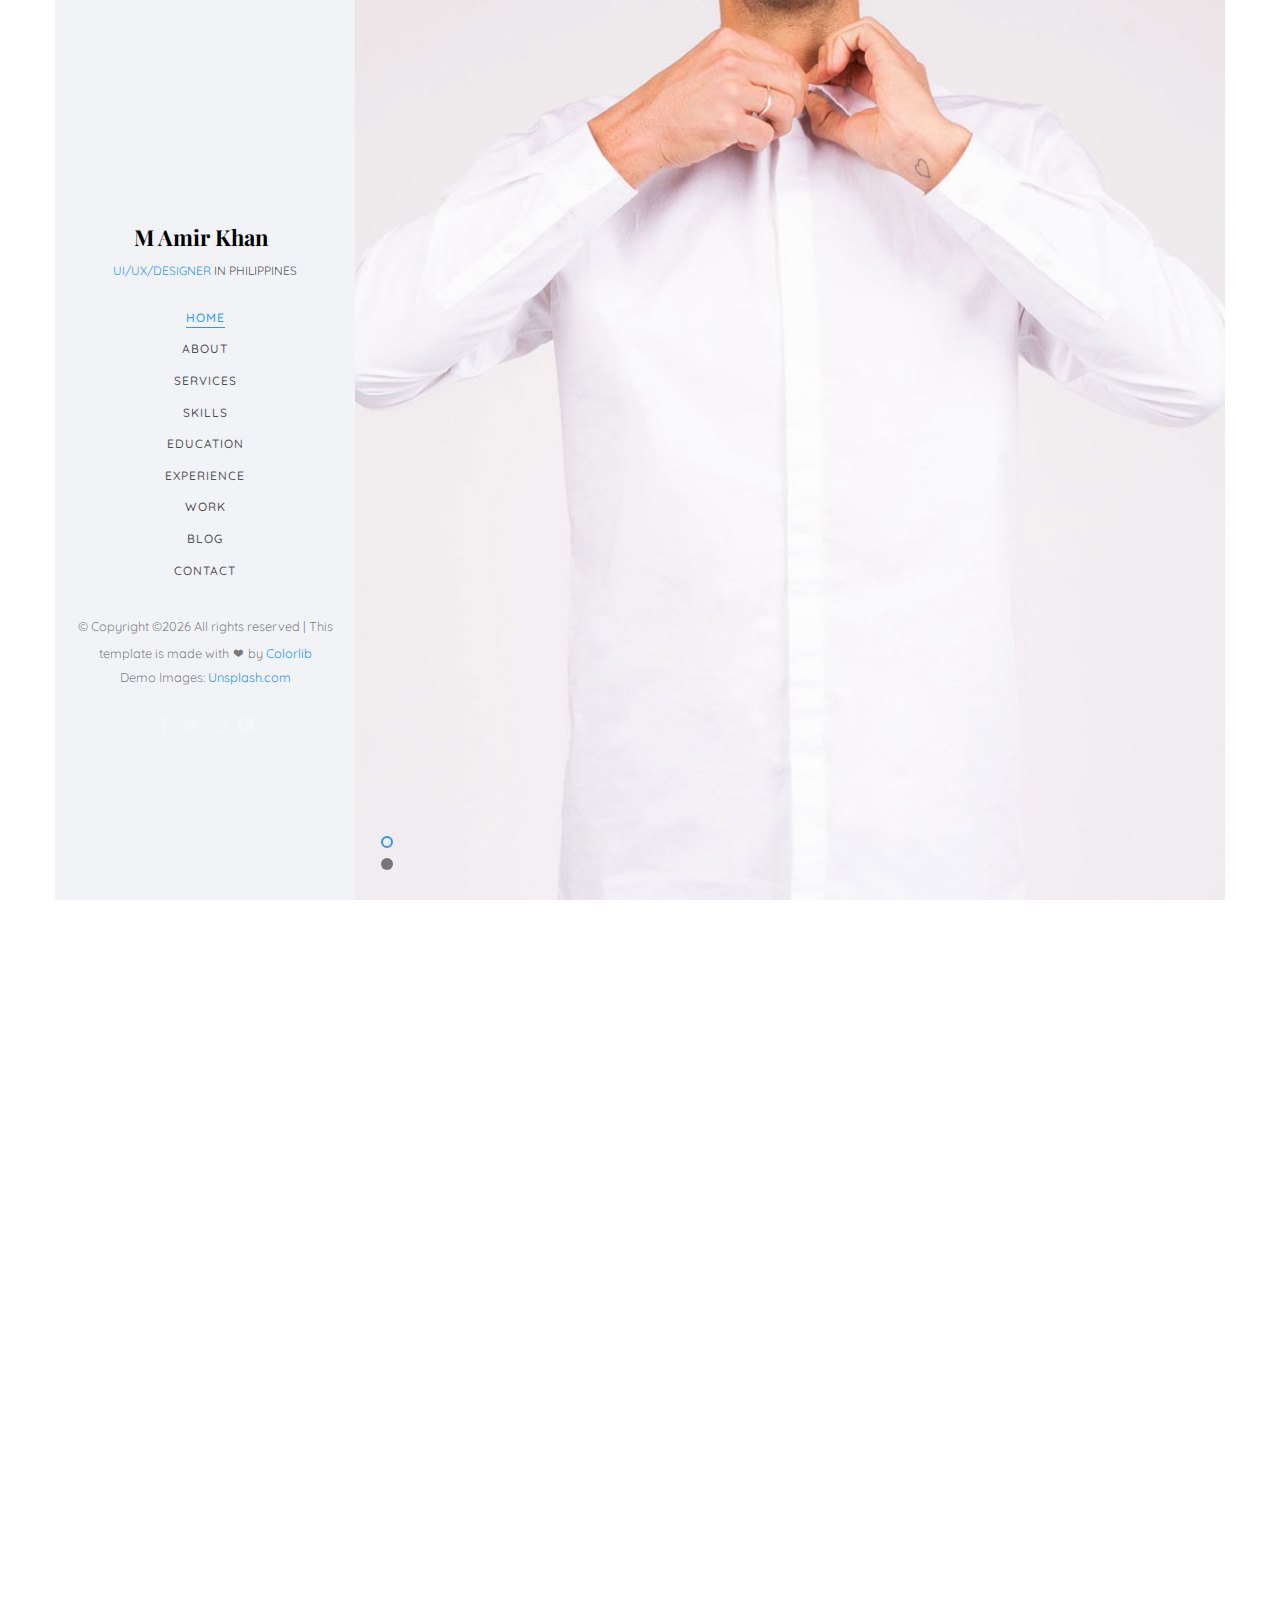
==== index.html @ b44a9fbd "Jackson" ====
<!DOCTYPE HTML>
<html>
	<head>
	<meta charset="utf-8">
	<meta http-equiv="X-UA-Compatible" content="IE=edge">
	<title>Jackson Template</title>
	<meta name="viewport" content="width=device-width, initial-scale=1">
	<meta name="description" content="" />
	<meta name="keywords" content="" />
	<meta name="author" content="" />

  <!-- Facebook and Twitter integration -->
	<meta property="og:title" content=""/>
	<meta property="og:image" content=""/>
	<meta property="og:url" content=""/>
	<meta property="og:site_name" content=""/>
	<meta property="og:description" content=""/>
	<meta name="twitter:title" content="" />
	<meta name="twitter:image" content="" />
	<meta name="twitter:url" content="" />
	<meta name="twitter:card" content="" />

	<!-- Place favicon.ico and apple-touch-icon.png in the root directory -->
	<link rel="shortcut icon" href="favicon.ico">

	<link href="https://fonts.googleapis.com/css?family=Quicksand:300,400,500,700" rel="stylesheet">
	<link href="https://fonts.googleapis.com/css?family=Playfair+Display:400,400i,700" rel="stylesheet">

	<!-- Animate.css -->
	<link rel="stylesheet" href="css/animate.css">
	<!-- Icomoon Icon Fonts-->
	<link rel="stylesheet" href="css/icomoon.css">
	<!-- Bootstrap  -->
	<link rel="stylesheet" href="css/bootstrap.css">
	<!-- Flexslider  -->
	<link rel="stylesheet" href="css/flexslider.css">
	<!-- Flaticons  -->
	<link rel="stylesheet" href="fonts/flaticon/font/flaticon.css">
	<!-- Owl Carousel -->
	<link rel="stylesheet" href="css/owl.carousel.min.css">
	<link rel="stylesheet" href="css/owl.theme.default.min.css">
	<!-- Theme style  -->
	<link rel="stylesheet" href="css/style.css">

	<!-- Modernizr JS -->
	<script src="js/modernizr-2.6.2.min.js"></script>
	<!-- FOR IE9 below -->
	<!--[if lt IE 9]>
	<script src="js/respond.min.js"></script>
	<![endif]-->

	</head>
	<body>
	<div id="colorlib-page">
		<div class="container-wrap">
		<a href="#" class="js-colorlib-nav-toggle colorlib-nav-toggle" data-toggle="collapse" data-target="#navbar" aria-expanded="false" aria-controls="navbar"><i></i></a>
		<aside id="colorlib-aside" role="complementary" class="border js-fullheight">
			<div class="text-center">
				<div class="author-img" style="background-image: url(images/about.png);"></div>
				<h1 id="colorlib-logo"><a href="index.html">M Amir Khan</a></h1>
				<span class="position"><a href="#">UI/UX/Designer</a> in Philippines</span>
			</div>
			<nav id="colorlib-main-menu" role="navigation" class="navbar">
				<div id="navbar" class="collapse">
					<ul>
						<li class="active"><a href="#" data-nav-section="home">Home</a></li>
						<li><a href="#" data-nav-section="about">About</a></li>
						<li><a href="#" data-nav-section="services">Services</a></li>
						<li><a href="#" data-nav-section="skills">Skills</a></li>
						<li><a href="#" data-nav-section="education">Education</a></li>
						<li><a href="#" data-nav-section="experience">Experience</a></li>
						<li><a href="#" data-nav-section="work">Work</a></li>
						<li><a href="#" data-nav-section="blog">Blog</a></li>
						<li><a href="#" data-nav-section="contact">Contact</a></li>
					</ul>
				</div>
			</nav>

			<div class="colorlib-footer">
				<p><small>&copy; <!-- Link back to Colorlib can't be removed. Template is licensed under CC BY 3.0. -->
Copyright &copy;<script>document.write(new Date().getFullYear());</script> All rights reserved | This template is made with <i class="icon-heart" aria-hidden="true"></i> by <a href="https://colorlib.com" target="_blank">Colorlib</a>
<!-- Link back to Colorlib can't be removed. Template is licensed under CC BY 3.0. --> </span> <span>Demo Images: <a href="https://unsplash.com/" target="_blank">Unsplash.com</a></span></small></p>
				<ul>
					<li><a href="#"><i class="icon-facebook2"></i></a></li>
					<li><a href="#"><i class="icon-twitter2"></i></a></li>
					<li><a href="#"><i class="icon-instagram"></i></a></li>
					<li><a href="#"><i class="icon-linkedin2"></i></a></li>
				</ul>
			</div>

		</aside>

		<div id="colorlib-main">
			<section id="colorlib-hero" class="js-fullheight" data-section="home">
				<div class="flexslider js-fullheight">
					<ul class="slides">
				   	<li style="background-image: url(images/img_bg_1.jpg);">
				   		<div class="overlay"></div>
				   		<div class="container-fluid">
				   			<div class="row">
					   			<div class="col-md-6 col-md-offset-3 col-md-pull-3 col-sm-12 col-xs-12 js-fullheight slider-text">
					   				<div class="slider-text-inner js-fullheight">
					   					<div class="desc">
						   					<h1>Hi! <br>I'm Software Engineer</h1>
						   					<h2>100% html5 bootstrap templates Made by <a href="https://colorlib.com/" target="_blank">colorlib.com</a></h2>
												<p><a class="btn btn-primary btn-learn">Download CV <i class="icon-download4"></i></a></p>
											</div>
					   				</div>
					   			</div>
					   		</div>
				   		</div>
				   	</li>
				   	<li style="background-image: url(images/img_bg_2.png);">
				   		<div class="overlay"></div>
				   		<div class="container-fluid">
				   			<div class="row">
					   			<div class="col-md-6 col-md-offset-3 col-md-pull-3 col-sm-12 col-xs-12 js-fullheight slider-text">
					   				<div class="slider-text-inner">
					   					<div class="desc">
						   					<h1>I am <br>a Designer</h1>
												<h2>100% html5 bootstrap templates Made by <a href="https://colorlib.com/" target="_blank">colorlib.com</a></h2>
												<p><a class="btn btn-primary btn-learn">View Portfolio <i class="icon-briefcase3"></i></a></p>
											</div>
					   				</div>
					   			</div>
					   		</div>
				   		</div>
				   	</li>
				  	</ul>
			  	</div>
			</section>

			<section class="colorlib-about" data-section="about">
				<div class="colorlib-narrow-content">
					<div class="row">
						<div class="col-md-12">
							<div class="row row-bottom-padded-sm animate-box" data-animate-effect="fadeInLeft">
								<div class="col-md-12">
									<div class="about-desc">
										<span class="heading-meta">About Us</span>
										<h2 class="colorlib-heading">Who Am I?</h2>
										<p><strong>Hi I'm Jackson Ford</strong> On her way she met a copy. The copy warned the Little Blind Text, that where it came from it would have been rewritten a thousand times and everything that was left from its origin would be the word "and" and the Little Blind Text should turn around and return to its own, safe country.</p>
										<p>Even the all-powerful Pointing has no control about the blind texts it is an almost unorthographic life One day however a small line of blind text by the name of Lorem Ipsum decided to leave for the far World of Grammar.</p>
									</div>
								</div>
							</div>
							<div class="row">
								<div class="col-md-3 animate-box" data-animate-effect="fadeInLeft">
									<div class="services color-1">
										<span class="icon2"><i class="icon-bulb"></i></span>
										<h3>Graphic Design</h3>
									</div>
								</div>
								<div class="col-md-3 animate-box" data-animate-effect="fadeInRight">
									<div class="services color-2">
										<span class="icon2"><i class="icon-globe-outline"></i></span>
										<h3>Web Design</h3>
									</div>
								</div>
								<div class="col-md-3 animate-box" data-animate-effect="fadeInTop">
									<div class="services color-3">
										<span class="icon2"><i class="icon-data"></i></span>
										<h3>Software</h3>
									</div>
								</div>
								<div class="col-md-3 animate-box" data-animate-effect="fadeInBottom">
									<div class="services color-4">
										<span class="icon2"><i class="icon-phone3"></i></span>
										<h3>Application</h3>
									</div>
								</div>
							</div>
							<div class="row">
								<div class="col-md-12 animate-box" data-animate-effect="fadeInLeft">
									<div class="hire">
										<h2>I am happy to know you <br>that 300+ projects done sucessfully!</h2>
										<a href="#" class="btn-hire">Hire me</a>
									</div>
								</div>
							</div>
						</div>
					</div>
				</div>
			</section>



			<section class="colorlib-services" data-section="services">
				<div class="colorlib-narrow-content">
					<div class="row">
						<div class="col-md-6 col-md-offset-3 col-md-pull-3 animate-box" data-animate-effect="fadeInLeft">
							<span class="heading-meta">What I do?</span>
							<h2 class="colorlib-heading">Here are some of my expertise</h2>
						</div>
					</div>
					<div class="row row-pt-md">
						<div class="col-md-4 text-center animate-box">
							<div class="services color-1">
								<span class="icon">
									<i class="icon-bulb"></i>
								</span>
								<div class="desc">
									<h3>Innovative Ideas</h3>
									<p>Separated they live in Bookmarksgrove right at the coast of the Semantics</p>
								</div>
							</div>
						</div>
						<div class="col-md-4 text-center animate-box">
							<div class="services color-2">
								<span class="icon">
									<i class="icon-data"></i>
								</span>
								<div class="desc">
									<h3>Software</h3>
									<p>Separated they live in Bookmarksgrove right at the coast of the Semantics</p>
								</div>
							</div>
						</div>
						<div class="col-md-4 text-center animate-box">
							<div class="services color-3">
								<span class="icon">
									<i class="icon-phone3"></i>
								</span>
								<div class="desc">
									<h3>Application</h3>
									<p>Separated they live in Bookmarksgrove right at the coast of the Semantics</p>
								</div>
							</div>
						</div>
						<div class="col-md-4 text-center animate-box">
							<div class="services color-4">
								<span class="icon">
									<i class="icon-layers2"></i>
								</span>
								<div class="desc">
									<h3>Graphic Design</h3>
									<p>Separated they live in Bookmarksgrove right at the coast of the Semantics</p>
								</div>
							</div>
						</div>
						<div class="col-md-4 text-center animate-box">
							<div class="services color-5">
								<span class="icon">
									<i class="icon-data"></i>
								</span>
								<div class="desc">
									<h3>Software</h3>
									<p>Separated they live in Bookmarksgrove right at the coast of the Semantics</p>
								</div>
							</div>
						</div>
						<div class="col-md-4 text-center animate-box">
							<div class="services color-6">
								<span class="icon">
									<i class="icon-phone3"></i>
								</span>
								<div class="desc">
									<h3>Application</h3>
									<p>Separated they live in Bookmarksgrove right at the coast of the Semantics</p>
								</div>
							</div>
						</div>
					</div>
				</div>
			</section>

			<div id="colorlib-counter" class="colorlib-counters" style="background-image: url(images/cover_bg_1.jpg);" data-stellar-background-ratio="0.5">
				<div class="overlay"></div>
				<div class="colorlib-narrow-content">
					<div class="row">
					</div>
					<div class="row">
						<div class="col-md-3 text-center animate-box">
							<span class="colorlib-counter js-counter" data-from="0" data-to="309" data-speed="5000" data-refresh-interval="50"></span>
							<span class="colorlib-counter-label">Cups of coffee</span>
						</div>
						<div class="col-md-3 text-center animate-box">
							<span class="colorlib-counter js-counter" data-from="0" data-to="356" data-speed="5000" data-refresh-interval="50"></span>
							<span class="colorlib-counter-label">Projects</span>
						</div>
						<div class="col-md-3 text-center animate-box">
							<span class="colorlib-counter js-counter" data-from="0" data-to="30" data-speed="5000" data-refresh-interval="50"></span>
							<span class="colorlib-counter-label">Clients</span>
						</div>
						<div class="col-md-3 text-center animate-box">
							<span class="colorlib-counter js-counter" data-from="0" data-to="10" data-speed="5000" data-refresh-interval="50"></span>
							<span class="colorlib-counter-label">Partners</span>
						</div>
					</div>
				</div>
			</div>

			<section class="colorlib-skills" data-section="skills">
				<div class="colorlib-narrow-content">
					<div class="row">
						<div class="col-md-6 col-md-offset-3 col-md-pull-3 animate-box" data-animate-effect="fadeInLeft">
							<span class="heading-meta">My Specialty</span>
							<h2 class="colorlib-heading animate-box">My Skills</h2>
						</div>
					</div>
					<div class="row">
						<div class="col-md-12 animate-box" data-animate-effect="fadeInLeft">
							<p>The Big Oxmox advised her not to do so, because there were thousands of bad Commas, wild Question Marks and devious Semikoli, but the Little Blind Text didn’t listen. She packed her seven versalia, put her initial into the belt and made herself on the way.</p>
						</div>
						<div class="col-md-6 animate-box" data-animate-effect="fadeInLeft">
							<div class="progress-wrap">
								<h3>Photoshop</h3>
								<div class="progress">
								 	<div class="progress-bar color-1" role="progressbar" aria-valuenow="75"
								  	aria-valuemin="0" aria-valuemax="100" style="width:75%">
								    <span>75%</span>
								  	</div>
								</div>
							</div>
						</div>
						<div class="col-md-6 animate-box" data-animate-effect="fadeInRight">
							<div class="progress-wrap">
								<h3>jQuery</h3>
								<div class="progress">
								 	<div class="progress-bar color-2" role="progressbar" aria-valuenow="60"
								  	aria-valuemin="0" aria-valuemax="100" style="width:60%">
								    <span>60%</span>
								  	</div>
								</div>
							</div>
						</div>
						<div class="col-md-6 animate-box" data-animate-effect="fadeInLeft">
							<div class="progress-wrap">
								<h3>HTML5</h3>
								<div class="progress">
								 	<div class="progress-bar color-3" role="progressbar" aria-valuenow="85"
								  	aria-valuemin="0" aria-valuemax="100" style="width:85%">
								    <span>85%</span>
								  	</div>
								</div>
							</div>
						</div>
						<div class="col-md-6 animate-box" data-animate-effect="fadeInRight">
							<div class="progress-wrap">
								<h3>CSS3</h3>
								<div class="progress">
								 	<div class="progress-bar color-4" role="progressbar" aria-valuenow="90"
								  	aria-valuemin="0" aria-valuemax="100" style="width:90%">
								    <span>90%</span>
								  	</div>
								</div>
							</div>
						</div>
						<div class="col-md-6 animate-box" data-animate-effect="fadeInLeft">
							<div class="progress-wrap">
								<h3>WordPress</h3>
								<div class="progress">
								 	<div class="progress-bar color-5" role="progressbar" aria-valuenow="70"
								  	aria-valuemin="0" aria-valuemax="100" style="width:70%">
								    <span>70%</span>
								  	</div>
								</div>
							</div>
						</div>
						<div class="col-md-6 animate-box" data-animate-effect="fadeInRight">
							<div class="progress-wrap">
								<h3>SEO</h3>
								<div class="progress">
								 	<div class="progress-bar color-6" role="progressbar" aria-valuenow="80"
								  	aria-valuemin="0" aria-valuemax="100" style="width:80%">
								    <span>80%</span>
								  	</div>
								</div>
							</div>
						</div>
					</div>
				</div>
			</section>

			<section class="colorlib-education" data-section="education">
				<div class="colorlib-narrow-content">
					<div class="row">
						<div class="col-md-6 col-md-offset-3 col-md-pull-3 animate-box" data-animate-effect="fadeInLeft">
							<span class="heading-meta">Education</span>
							<h2 class="colorlib-heading animate-box">Education</h2>
						</div>
					</div>
					<div class="row">
						<div class="col-md-12 animate-box" data-animate-effect="fadeInLeft">
							<div class="fancy-collapse-panel">
								<div class="panel-group" id="accordion" role="tablist" aria-multiselectable="true">
									<div class="panel panel-default">
									    <div class="panel-heading" role="tab" id="headingOne">
									        <h4 class="panel-title">
									            <a data-toggle="collapse" data-parent="#accordion" href="#collapseOne" aria-expanded="true" aria-controls="collapseOne">Master Degree Graphic Design
									            </a>
									        </h4>
									    </div>
									    <div id="collapseOne" class="panel-collapse collapse in" role="tabpanel" aria-labelledby="headingOne">
									         <div class="panel-body">
									            <div class="row">
										      		<div class="col-md-6">
										      			<p>Far far away, behind the word mountains, far from the countries Vokalia and Consonantia, there live the blind texts. </p>
										      		</div>
										      		<div class="col-md-6">
										      			<p>Separated they live in Bookmarksgrove right at the coast of the Semantics, a large language ocean.</p>
										      		</div>
										      	</div>
									         </div>
									    </div>
									</div>
									<div class="panel panel-default">
									    <div class="panel-heading" role="tab" id="headingTwo">
									        <h4 class="panel-title">
									            <a class="collapsed" data-toggle="collapse" data-parent="#accordion" href="#collapseTwo" aria-expanded="false" aria-controls="collapseTwo">Bachelor Degree of Computer Science
									            </a>
									        </h4>
									    </div>
									    <div id="collapseTwo" class="panel-collapse collapse" role="tabpanel" aria-labelledby="headingTwo">
									        <div class="panel-body">
									            <p>Far far away, behind the word <strong>mountains</strong>, far from the countries Vokalia and Consonantia, there live the blind texts. Separated they live in Bookmarksgrove right at the coast of the Semantics, a large language ocean.</p>
													<ul>
														<li>Separated they live in Bookmarksgrove right</li>
														<li>Separated they live in Bookmarksgrove right</li>
													</ul>
									        </div>
									    </div>
									</div>
									<div class="panel panel-default">
									    <div class="panel-heading" role="tab" id="headingThree">
									        <h4 class="panel-title">
									            <a class="collapsed" data-toggle="collapse" data-parent="#accordion" href="#collapseThree" aria-expanded="false" aria-controls="collapseThree">Diploma in Information Technology
									            </a>
									        </h4>
									    </div>
									    <div id="collapseThree" class="panel-collapse collapse" role="tabpanel" aria-labelledby="headingThree">
									        <div class="panel-body">
									            <p>Far far away, behind the word <strong>mountains</strong>, far from the countries Vokalia and Consonantia, there live the blind texts. Separated they live in Bookmarksgrove right at the coast of the Semantics, a large language ocean.</p>
									        </div>
									    </div>
									</div>

									<div class="panel panel-default">
									    <div class="panel-heading" role="tab" id="headingFour">
									        <h4 class="panel-title">
									            <a class="collapsed" data-toggle="collapse" data-parent="#accordion" href="#collapseFour" aria-expanded="false" aria-controls="collapseFour">Diploma in Information Technology
									            </a>
									        </h4>
									    </div>
									    <div id="collapseFour" class="panel-collapse collapse" role="tabpanel" aria-labelledby="headingFour">
									        <div class="panel-body">
									            <p>Far far away, behind the word <strong>mountains</strong>, far from the countries Vokalia and Consonantia, there live the blind texts. Separated they live in Bookmarksgrove right at the coast of the Semantics, a large language ocean.</p>
									        </div>
									    </div>
									</div>

									<div class="panel panel-default">
									    <div class="panel-heading" role="tab" id="headingFive">
									        <h4 class="panel-title">
									            <a class="collapsed" data-toggle="collapse" data-parent="#accordion" href="#collapseFive" aria-expanded="false" aria-controls="collapseFive">High School Secondary Education
									            </a>
									        </h4>
									    </div>
									    <div id="collapseFive" class="panel-collapse collapse" role="tabpanel" aria-labelledby="headingFive">
									        <div class="panel-body">
									            <p>Far far away, behind the word <strong>mountains</strong>, far from the countries Vokalia and Consonantia, there live the blind texts. Separated they live in Bookmarksgrove right at the coast of the Semantics, a large language ocean.</p>
									        </div>
									    </div>
									</div>
								</div>
							</div>
						</div>
					</div>
				</div>
			</section>

			<section class="colorlib-experience" data-section="experience">
				<div class="colorlib-narrow-content">
					<div class="row">
						<div class="col-md-6 col-md-offset-3 col-md-pull-3 animate-box" data-animate-effect="fadeInLeft">
							<span class="heading-meta">Experience</span>
							<h2 class="colorlib-heading animate-box">Work Experience</h2>
						</div>
					</div>
					<div class="row">
						<div class="col-md-12">
				         <div class="timeline-centered">
					         <article class="timeline-entry animate-box" data-animate-effect="fadeInLeft">
					            <div class="timeline-entry-inner">

					               <div class="timeline-icon color-1">
					                  <i class="icon-pen2"></i>
					               </div>

					               <div class="timeline-label">
					                  <h2><a href="#">Full Stack Developer</a> <span>2017-2018</span></h2>
					                  <p>Tolerably earnestly middleton extremely distrusts she boy now not. Add and offered prepare how cordial two promise. Greatly who affixed suppose but enquire compact prepare all put. Added forth chief trees but rooms think may.</p>
					               </div>
					            </div>
					         </article>


					         <article class="timeline-entry animate-box" data-animate-effect="fadeInRight">
					            <div class="timeline-entry-inner">
					               <div class="timeline-icon color-2">
					                  <i class="icon-pen2"></i>
					               </div>
					               <div class="timeline-label">
					               	<h2><a href="#">Front End Developer at Google Company</a> <span>2017-2018</span></h2>
					                  <p>Even the all-powerful Pointing has no control about the blind texts it is an almost unorthographic life One day however a small line of blind text by the name of Lorem Ipsum decided to leave for the far World of Grammar.</p>
					               </div>
					            </div>
					         </article>

					         <article class="timeline-entry animate-box" data-animate-effect="fadeInLeft">
					            <div class="timeline-entry-inner">
					               <div class="timeline-icon color-3">
					                  <i class="icon-pen2"></i>
					               </div>
					               <div class="timeline-label">
					               	<h2><a href="#">System Analyst</a> <span>2017-2018</span></h2>
					                  <p>Even the all-powerful Pointing has no control about the blind texts it is an almost unorthographic life One day however a small line of blind text by the name of Lorem Ipsum decided to leave for the far World of Grammar.</p>
					               </div>
					            </div>
					         </article>

					         <article class="timeline-entry animate-box" data-animate-effect="fadeInTop">
					            <div class="timeline-entry-inner">
					               <div class="timeline-icon color-4">
					                  <i class="icon-pen2"></i>
					               </div>
					               <div class="timeline-label">
					               	<h2><a href="#">Creative Designer</a> <span>2017-2018</span></h2>
					                  <p>Even the all-powerful Pointing has no control about the blind texts it is an almost unorthographic life One day however a small line of blind text by the name of Lorem Ipsum decided to leave for the far World of Grammar.</p>
					               </div>
					            </div>
					         </article>

					         <article class="timeline-entry animate-box" data-animate-effect="fadeInLeft">
					            <div class="timeline-entry-inner">
					               <div class="timeline-icon color-5">
					                  <i class="icon-pen2"></i>
					               </div>
					               <div class="timeline-label">
					               	<h2><a href="#">UI/UX Designer at Envato</a> <span>2017-2018</span></h2>
					                  <p>Even the all-powerful Pointing has no control about the blind texts it is an almost unorthographic life One day however a small line of blind text by the name of Lorem Ipsum decided to leave for the far World of Grammar.</p>
					               </div>
					            </div>
					         </article>

					         <article class="timeline-entry begin animate-box" data-animate-effect="fadeInBottom">
					            <div class="timeline-entry-inner">
					               <div class="timeline-icon color-none">
					               </div>
					            </div>
					         </article>
					      </div>
					   </div>
				   </div>
				</div>
			</section>

			<section class="colorlib-work" data-section="work">
				<div class="colorlib-narrow-content">
					<div class="row">
						<div class="col-md-6 col-md-offset-3 col-md-pull-3 animate-box" data-animate-effect="fadeInLeft">
							<span class="heading-meta">My Work</span>
							<h2 class="colorlib-heading animate-box">Recent Work</h2>
						</div>
					</div>
					<div class="row row-bottom-padded-sm animate-box" data-animate-effect="fadeInLeft">
						<div class="col-md-12">
							<p class="work-menu"><span><a href="#" class="active">Graphic Design</a></span> <span><a href="#">Web Design</a></span> <span><a href="#">Software</a></span> <span><a href="#">Apps</a></span></p>
						</div>
					</div>
					<div class="row">
						<div class="col-md-6 animate-box" data-animate-effect="fadeInLeft">
							<div class="project" style="background-image: url(images/img-1.jpg);">
								<div class="desc">
									<div class="con">
										<h3><a href="work.html">Work 01</a></h3>
										<span>Website</span>
										<p class="icon">
											<span><a href="#"><i class="icon-share3"></i></a></span>
											<span><a href="#"><i class="icon-eye"></i> 100</a></span>
											<span><a href="#"><i class="icon-heart"></i> 49</a></span>
										</p>
									</div>
								</div>
							</div>
						</div>
						<div class="col-md-6 animate-box" data-animate-effect="fadeInRight">
							<div class="project" style="background-image: url(images/img-2.jpg);">
								<div class="desc">
									<div class="con">
										<h3><a href="work.html">Work 02</a></h3>
										<span>Animation</span>
										<p class="icon">
											<span><a href="#"><i class="icon-share3"></i></a></span>
											<span><a href="#"><i class="icon-eye"></i> 100</a></span>
											<span><a href="#"><i class="icon-heart"></i> 49</a></span>
										</p>
									</div>
								</div>
							</div>
						</div>
						<div class="col-md-6 animate-box" data-animate-effect="fadeInTop">
							<div class="project" style="background-image: url(images/img-3.jpg);">
								<div class="desc">
									<div class="con">
										<h3><a href="work.html">Work 03</a></h3>
										<span>Illustration</span>
										<p class="icon">
											<span><a href="#"><i class="icon-share3"></i></a></span>
											<span><a href="#"><i class="icon-eye"></i> 100</a></span>
											<span><a href="#"><i class="icon-heart"></i> 49</a></span>
										</p>
									</div>
								</div>
							</div>
						</div>
						<div class="col-md-6 animate-box" data-animate-effect="fadeInBottom">
							<div class="project" style="background-image: url(images/img-4.jpg);">
								<div class="desc">
									<div class="con">
										<h3><a href="work.html">Work 04</a></h3>
										<span>Application</span>
										<p class="icon">
											<span><a href="#"><i class="icon-share3"></i></a></span>
											<span><a href="#"><i class="icon-eye"></i> 100</a></span>
											<span><a href="#"><i class="icon-heart"></i> 49</a></span>
										</p>
									</div>
								</div>
							</div>
						</div>
						<div class="col-md-6 animate-box" data-animate-effect="fadeInLeft">
							<div class="project" style="background-image: url(images/img-5.jpg);">
								<div class="desc">
									<div class="con">
										<h3><a href="work.html">Work 05</a></h3>
										<span>Graphic, Logo</span>
										<p class="icon">
											<span><a href="#"><i class="icon-share3"></i></a></span>
											<span><a href="#"><i class="icon-eye"></i> 100</a></span>
											<span><a href="#"><i class="icon-heart"></i> 49</a></span>
										</p>
									</div>
								</div>
							</div>
						</div>
						<div class="col-md-6 animate-box" data-animate-effect="fadeInRight">
							<div class="project" style="background-image: url(images/img-6.jpg);">
								<div class="desc">
									<div class="con">
										<h3><a href="work.html">Work 06</a></h3>
										<span>Web Design</span>
										<p class="icon">
											<span><a href="#"><i class="icon-share3"></i></a></span>
											<span><a href="#"><i class="icon-eye"></i> 100</a></span>
											<span><a href="#"><i class="icon-heart"></i> 49</a></span>
										</p>
									</div>
								</div>
							</div>
						</div>
					</div>
					<div class="row">
						<div class="col-md-12 animate-box">
							<p><a href="#" class="btn btn-primary btn-lg btn-load-more">Load more <i class="icon-reload"></i></a></p>
						</div>
					</div>
				</div>
			</section>

			<section class="colorlib-blog" data-section="blog">
				<div class="colorlib-narrow-content">
					<div class="row">
						<div class="col-md-6 col-md-offset-3 col-md-pull-3 animate-box" data-animate-effect="fadeInLeft">
							<span class="heading-meta">Read</span>
							<h2 class="colorlib-heading">Recent Blog</h2>
						</div>
					</div>
					<div class="row">
						<div class="col-md-4 col-sm-6 animate-box" data-animate-effect="fadeInLeft">
							<div class="blog-entry">
								<a href="blog.html" class="blog-img"><img src="images/blog-1.jpg" class="img-responsive" alt="HTML5 Bootstrap Template by colorlib.com"></a>
								<div class="desc">
									<span><small>April 14, 2018 </small> | <small> Web Design </small> | <small> <i class="icon-bubble3"></i> 4</small></span>
									<h3><a href="blog.html">Renovating National Gallery</a></h3>
									<p>Separated they live in Bookmarksgrove right at the coast of the Semantics, a large language ocean.</p>
								</div>
							</div>
						</div>
						<div class="col-md-4 col-sm-6 animate-box" data-animate-effect="fadeInRight">
							<div class="blog-entry">
								<a href="blog.html" class="blog-img"><img src="images/blog-2.jpg" class="img-responsive" alt="HTML5 Bootstrap Template by colorlib.com"></a>
								<div class="desc">
									<span><small>April 14, 2018 </small> | <small> Web Design </small> | <small> <i class="icon-bubble3"></i> 4</small></span>
									<h3><a href="blog.html">Wordpress for a Beginner</a></h3>
									<p>Separated they live in Bookmarksgrove right at the coast of the Semantics, a large language ocean.</p>
								</div>
							</div>
						</div>
						<div class="col-md-4 col-sm-6 animate-box" data-animate-effect="fadeInLeft">
							<div class="blog-entry">
								<a href="blog.html" class="blog-img"><img src="images/blog-3.jpg" class="img-responsive" alt="HTML5 Bootstrap Template by colorlib.com"></a>
								<div class="desc">
									<span><small>April 14, 2018 </small> | <small> Inspiration </small> | <small> <i class="icon-bubble3"></i> 4</small></span>
									<h3><a href="blog.html">Make website from scratch</a></h3>
									<p>Separated they live in Bookmarksgrove right at the coast of the Semantics, a large language ocean.</p>
								</div>
							</div>
						</div>
					</div>
					<div class="row">
						<div class="col-md-12 animate-box">
							<p><a href="#" class="btn btn-primary btn-lg btn-load-more">Load more <i class="icon-reload"></i></a></p>
						</div>
					</div>
				</div>
			</section>

			<section class="colorlib-contact" data-section="contact">
				<div class="colorlib-narrow-content">
					<div class="row">
						<div class="col-md-6 col-md-offset-3 col-md-pull-3 animate-box" data-animate-effect="fadeInLeft">
							<span class="heading-meta">Get in Touch</span>
							<h2 class="colorlib-heading">Contact</h2>
						</div>
					</div>
					<div class="row">
						<div class="col-md-5">
							<div class="colorlib-feature colorlib-feature-sm animate-box" data-animate-effect="fadeInLeft">
								<div class="colorlib-icon">
									<i class="icon-globe-outline"></i>
								</div>
								<div class="colorlib-text">
									<p><a href="#">info@domain.com</a></p>
								</div>
							</div>

							<div class="colorlib-feature colorlib-feature-sm animate-box" data-animate-effect="fadeInLeft">
								<div class="colorlib-icon">
									<i class="icon-map"></i>
								</div>
								<div class="colorlib-text">
									<p>198 West 21th Street, Suite 721 New York NY 10016</p>
								</div>
							</div>

							<div class="colorlib-feature colorlib-feature-sm animate-box" data-animate-effect="fadeInLeft">
								<div class="colorlib-icon">
									<i class="icon-phone"></i>
								</div>
								<div class="colorlib-text">
									<p><a href="tel://">+123 456 7890</a></p>
								</div>
							</div>
						</div>
						<div class="col-md-7 col-md-push-1">
							<div class="row">
								<div class="col-md-10 col-md-offset-1 col-md-pull-1 animate-box" data-animate-effect="fadeInRight">
									<form action="">
										<div class="form-group">
											<input type="text" class="form-control" placeholder="Name">
										</div>
										<div class="form-group">
											<input type="text" class="form-control" placeholder="Email">
										</div>
										<div class="form-group">
											<input type="text" class="form-control" placeholder="Subject">
										</div>
										<div class="form-group">
											<textarea name="" id="message" cols="30" rows="7" class="form-control" placeholder="Message"></textarea>
										</div>
										<div class="form-group">
											<input type="submit" class="btn btn-primary btn-send-message" value="Send Message">
										</div>
									</form>
								</div>

							</div>
						</div>
					</div>
				</div>
			</section>

		</div><!-- end:colorlib-main -->
	</div><!-- end:container-wrap -->
	</div><!-- end:colorlib-page -->

	<!-- jQuery -->
	<script src="js/jquery.min.js"></script>
	<!-- jQuery Easing -->
	<script src="js/jquery.easing.1.3.js"></script>
	<!-- Bootstrap -->
	<script src="js/bootstrap.min.js"></script>
	<!-- Waypoints -->
	<script src="js/jquery.waypoints.min.js"></script>
	<!-- Flexslider -->
	<script src="js/jquery.flexslider-min.js"></script>
	<!-- Owl carousel -->
	<script src="js/owl.carousel.min.js"></script>
	<!-- Counters -->
	<script src="js/jquery.countTo.js"></script>


	<!-- MAIN JS -->
	<script src="js/main.js"></script>

	</body>
</html>
---- css/icomoon.css ----
@font-face {
  font-family: 'icomoon';
  src:  url('fonts/icomoon.eot?6py85u');
  src:  url('fonts/icomoon.eot?6py85u#iefix') format('embedded-opentype'),
    url('fonts/icomoon.ttf?6py85u') format('truetype'),
    url('fonts/icomoon.woff?6py85u') format('woff'),
    url('fonts/icomoon.svg?6py85u#icomoon') format('svg');
  font-weight: normal;
  font-style: normal;
}

[class^="icon-"], [class*=" icon-"] {
  /* use !important to prevent issues with browser extensions that change fonts */
  font-family: 'icomoon' !important;
  speak: none;
  font-style: normal;
  font-weight: normal;
  font-variant: normal;
  text-transform: none;
  line-height: 1;

  /* Better Font Rendering =========== */
  -webkit-font-smoothing: antialiased;
  -moz-osx-font-smoothing: grayscale;
}

.icon-times:before {
  content: "\e930";
}
.icon-tick:before {
  content: "\e931";
}
.icon-plus:before {
  content: "\e932";
}
.icon-minus:before {
  content: "\e933";
}
.icon-equals:before {
  content: "\e934";
}
.icon-divide:before {
  content: "\e935";
}
.icon-chevron-right:before {
  content: "\e936";
}
.icon-chevron-left:before {
  content: "\e937";
}
.icon-arrow-right-thick:before {
  content: "\e938";
}
.icon-arrow-left-thick:before {
  content: "\e939";
}
.icon-th-small:before {
  content: "\e93a";
}
.icon-th-menu:before {
  content: "\e93b";
}
.icon-th-list:before {
  content: "\e93c";
}
.icon-th-large:before {
  content: "\e93d";
}
.icon-home:before {
  content: "\e93e";
}
.icon-arrow-forward:before {
  content: "\e93f";
}
.icon-arrow-back:before {
  content: "\e940";
}
.icon-rss:before {
  content: "\e941";
}
.icon-location:before {
  content: "\e942";
}
.icon-link:before {
  content: "\e943";
}
.icon-image:before {
  content: "\e944";
}
.icon-arrow-up-thick:before {
  content: "\e945";
}
.icon-arrow-down-thick:before {
  content: "\e946";
}
.icon-starburst:before {
  content: "\e947";
}
.icon-starburst-outline:before {
  content: "\e948";
}
.icon-star3:before {
  content: "\e949";
}
.icon-flow-children:before {
  content: "\e94a";
}
.icon-export:before {
  content: "\e94b";
}
.icon-delete2:before {
  content: "\e94c";
}
.icon-delete-outline:before {
  content: "\e94d";
}
.icon-cloud-storage:before {
  content: "\e94e";
}
.icon-wi-fi:before {
  content: "\e94f";
}
.icon-heart:before {
  content: "\e950";
}
.icon-flash:before {
  content: "\e951";
}
.icon-cancel:before {
  content: "\e952";
}
.icon-backspace:before {
  content: "\e953";
}
.icon-attachment:before {
  content: "\e954";
}
.icon-arrow-move:before {
  content: "\e955";
}
.icon-warning:before {
  content: "\e956";
}
.icon-user:before {
  content: "\e957";
}
.icon-radar:before {
  content: "\e958";
}
.icon-lock-open:before {
  content: "\e959";
}
.icon-lock-closed:before {
  content: "\e95a";
}
.icon-location-arrow:before {
  content: "\e95b";
}
.icon-info:before {
  content: "\e95c";
}
.icon-user-delete:before {
  content: "\e95d";
}
.icon-user-add:before {
  content: "\e95e";
}
.icon-media-pause:before {
  content: "\e95f";
}
.icon-group:before {
  content: "\e960";
}
.icon-chart-pie:before {
  content: "\e961";
}
.icon-chart-line:before {
  content: "\e962";
}
.icon-chart-bar:before {
  content: "\e963";
}
.icon-chart-area:before {
  content: "\e964";
}
.icon-video:before {
  content: "\e965";
}
.icon-point-of-interest:before {
  content: "\e966";
}
.icon-infinity:before {
  content: "\e967";
}
.icon-globe:before {
  content: "\e968";
}
.icon-eye:before {
  content: "\e969";
}
.icon-cog:before {
  content: "\e96a";
}
.icon-camera:before {
  content: "\e96b";
}
.icon-upload:before {
  content: "\e96c";
}
.icon-scissors:before {
  content: "\e96d";
}
.icon-refresh:before {
  content: "\e96e";
}
.icon-pin:before {
  content: "\e96f";
}
.icon-key:before {
  content: "\e970";
}
.icon-info-large:before {
  content: "\e971";
}
.icon-eject:before {
  content: "\e972";
}
.icon-download:before {
  content: "\e973";
}
.icon-zoom:before {
  content: "\e974";
}
.icon-zoom-out:before {
  content: "\e975";
}
.icon-zoom-in:before {
  content: "\e976";
}
.icon-sort-numerically:before {
  content: "\e977";
}
.icon-sort-alphabetically:before {
  content: "\e978";
}
.icon-input-checked:before {
  content: "\e979";
}
.icon-calender:before {
  content: "\e97a";
}
.icon-world2:before {
  content: "\e97b";
}
.icon-notes:before {
  content: "\e97c";
}
.icon-code:before {
  content: "\e97d";
}
.icon-arrow-sync:before {
  content: "\e97e";
}
.icon-arrow-shuffle:before {
  content: "\e97f";
}
.icon-arrow-repeat:before {
  content: "\e980";
}
.icon-arrow-minimise:before {
  content: "\e981";
}
.icon-arrow-maximise:before {
  content: "\e982";
}
.icon-arrow-loop:before {
  content: "\e983";
}
.icon-anchor:before {
  content: "\e984";
}
.icon-spanner:before {
  content: "\e985";
}
.icon-puzzle:before {
  content: "\e986";
}
.icon-power:before {
  content: "\e987";
}
.icon-plane:before {
  content: "\e988";
}
.icon-pi:before {
  content: "\e989";
}
.icon-phone:before {
  content: "\e98a";
}
.icon-microphone2:before {
  content: "\e98b";
}
.icon-media-rewind:before {
  content: "\e98c";
}
.icon-flag:before {
  content: "\e98d";
}
.icon-adjust-brightness:before {
  content: "\e98e";
}
.icon-waves:before {
  content: "\e98f";
}
.icon-social-twitter:before {
  content: "\e990";
}
.icon-social-facebook:before {
  content: "\e991";
}
.icon-social-dribbble:before {
  content: "\e992";
}
.icon-media-stop:before {
  content: "\e993";
}
.icon-media-record:before {
  content: "\e994";
}
.icon-media-play:before {
  content: "\e995";
}
.icon-media-fast-forward:before {
  content: "\e996";
}
.icon-media-eject:before {
  content: "\e997";
}
.icon-social-vimeo:before {
  content: "\e998";
}
.icon-social-tumbler:before {
  content: "\e999";
}
.icon-social-skype:before {
  content: "\e99a";
}
.icon-social-pinterest:before {
  content: "\e99b";
}
.icon-social-linkedin:before {
  content: "\e99c";
}
.icon-social-last-fm:before {
  content: "\e99d";
}
.icon-social-github:before {
  content: "\e99e";
}
.icon-social-flickr:before {
  content: "\e99f";
}
.icon-at:before {
  content: "\e9a0";
}
.icon-times-outline:before {
  content: "\e9a1";
}
.icon-plus-outline:before {
  content: "\e9a2";
}
.icon-minus-outline:before {
  content: "\e9a3";
}
.icon-tick-outline:before {
  content: "\e9a4";
}
.icon-th-large-outline:before {
  content: "\e9a5";
}
.icon-equals-outline:before {
  content: "\e9a6";
}
.icon-divide-outline:before {
  content: "\e9a7";
}
.icon-chevron-right-outline:before {
  content: "\e9a8";
}
.icon-chevron-left-outline:before {
  content: "\e9a9";
}
.icon-arrow-right-outline:before {
  content: "\e9aa";
}
.icon-arrow-left-outline:before {
  content: "\e9ab";
}
.icon-th-small-outline:before {
  content: "\e9ac";
}
.icon-th-menu-outline:before {
  content: "\e9ad";
}
.icon-th-list-outline:before {
  content: "\e9ae";
}
.icon-news2:before {
  content: "\e9b1";
}
.icon-home-outline:before {
  content: "\e9b2";
}
.icon-arrow-up-outline:before {
  content: "\e9b3";
}
.icon-arrow-forward-outline:before {
  content: "\e9b4";
}
.icon-arrow-down-outline:before {
  content: "\e9b5";
}
.icon-arrow-back-outline:before {
  content: "\e9b6";
}
.icon-trash3:before {
  content: "\e9b7";
}
.icon-rss-outline:before {
  content: "\e9b8";
}
.icon-message:before {
  content: "\e9b9";
}
.icon-location-outline:before {
  content: "\e9ba";
}
.icon-link-outline:before {
  content: "\e9bb";
}
.icon-image-outline:before {
  content: "\e9bc";
}
.icon-export-outline:before {
  content: "\e9bd";
}
.icon-cross:before {
  content: "\e9be";
}
.icon-wi-fi-outline:before {
  content: "\e9bf";
}
.icon-star-outline:before {
  content: "\e9c0";
}
.icon-media-pause-outline:before {
  content: "\e9c1";
}
.icon-mail:before {
  content: "\e9c2";
}
.icon-heart-outline:before {
  content: "\e9c3";
}
.icon-flash-outline:before {
  content: "\e9c4";
}
.icon-cancel-outline:before {
  content: "\e9c5";
}
.icon-beaker:before {
  content: "\e9c6";
}
.icon-arrow-move-outline:before {
  content: "\e9c7";
}
.icon-watch2:before {
  content: "\e9c8";
}
.icon-warning-outline:before {
  content: "\e9c9";
}
.icon-time:before {
  content: "\e9ca";
}
.icon-radar-outline:before {
  content: "\e9cb";
}
.icon-lock-open-outline:before {
  content: "\e9cc";
}
.icon-location-arrow-outline:before {
  content: "\e9cd";
}
.icon-info-outline:before {
  content: "\e9ce";
}
.icon-backspace-outline:before {
  content: "\e9cf";
}
.icon-attachment-outline:before {
  content: "\e9d0";
}
.icon-user-outline:before {
  content: "\e9d1";
}
.icon-user-delete-outline:before {
  content: "\e9d2";
}
.icon-user-add-outline:before {
  content: "\e9d3";
}
.icon-lock-closed-outline:before {
  content: "\e9d4";
}
.icon-group-outline:before {
  content: "\e9d5";
}
.icon-chart-pie-outline:before {
  content: "\e9d6";
}
.icon-chart-line-outline:before {
  content: "\e9d7";
}
.icon-chart-bar-outline:before {
  content: "\e9d8";
}
.icon-chart-area-outline:before {
  content: "\e9d9";
}
.icon-video-outline:before {
  content: "\e9da";
}
.icon-point-of-interest-outline:before {
  content: "\e9db";
}
.icon-map:before {
  content: "\e9dc";
}
.icon-key-outline:before {
  content: "\e9dd";
}
.icon-infinity-outline:before {
  content: "\e9de";
}
.icon-globe-outline:before {
  content: "\e9df";
}
.icon-eye-outline:before {
  content: "\e9e0";
}
.icon-cog-outline:before {
  content: "\e9e1";
}
.icon-camera-outline:before {
  content: "\e9e2";
}
.icon-upload-outline:before {
  content: "\e9e3";
}
.icon-support:before {
  content: "\e9e4";
}
.icon-scissors-outline:before {
  content: "\e9e5";
}
.icon-refresh-outline:before {
  content: "\e9e6";
}
.icon-info-large-outline:before {
  content: "\e9e7";
}
.icon-eject-outline:before {
  content: "\e9e8";
}
.icon-download-outline:before {
  content: "\e9e9";
}
.icon-battery-mid:before {
  content: "\e9ea";
}
.icon-battery-low:before {
  content: "\e9eb";
}
.icon-battery-high:before {
  content: "\e9ec";
}
.icon-zoom-outline:before {
  content: "\e9ed";
}
.icon-zoom-out-outline:before {
  content: "\e9ee";
}
.icon-zoom-in-outline:before {
  content: "\e9ef";
}
.icon-tag3:before {
  content: "\e9f0";
}
.icon-tabs-outline:before {
  content: "\e9f1";
}
.icon-pin-outline:before {
  content: "\e9f2";
}
.icon-message-typing:before {
  content: "\e9f3";
}
.icon-directions:before {
  content: "\e9f4";
}
.icon-battery-full:before {
  content: "\e9f5";
}
.icon-battery-charge:before {
  content: "\e9f6";
}
.icon-pipette:before {
  content: "\e9f7";
}
.icon-pencil:before {
  content: "\e9f8";
}
.icon-folder:before {
  content: "\e9f9";
}
.icon-folder-delete:before {
  content: "\e9fa";
}
.icon-folder-add:before {
  content: "\e9fb";
}
.icon-edit:before {
  content: "\e9fc";
}
.icon-document:before {
  content: "\e9fd";
}
.icon-document-delete:before {
  content: "\e9fe";
}
.icon-document-add:before {
  content: "\e9ff";
}
.icon-brush:before {
  content: "\ea00";
}
.icon-thumbs-up:before {
  content: "\ea01";
}
.icon-thumbs-down:before {
  content: "\ea02";
}
.icon-pen:before {
  content: "\ea03";
}
.icon-sort-numerically-outline:before {
  content: "\ea04";
}
.icon-sort-alphabetically-outline:before {
  content: "\ea05";
}
.icon-social-last-fm-circular:before {
  content: "\ea06";
}
.icon-social-github-circular:before {
  content: "\ea07";
}
.icon-compass:before {
  content: "\ea08";
}
.icon-bookmark:before {
  content: "\ea09";
}
.icon-input-checked-outline:before {
  content: "\ea0a";
}
.icon-code-outline:before {
  content: "\ea0b";
}
.icon-calender-outline:before {
  content: "\ea0c";
}
.icon-business-card:before {
  content: "\ea0d";
}
.icon-arrow-up:before {
  content: "\ea0e";
}
.icon-arrow-sync-outline:before {
  content: "\ea0f";
}
.icon-arrow-right:before {
  content: "\ea10";
}
.icon-arrow-repeat-outline:before {
  content: "\ea11";
}
.icon-arrow-loop-outline:before {
  content: "\ea12";
}
.icon-arrow-left:before {
  content: "\ea13";
}
.icon-flow-switch:before {
  content: "\ea14";
}
.icon-flow-parallel:before {
  content: "\ea15";
}
.icon-flow-merge:before {
  content: "\ea16";
}
.icon-document-text:before {
  content: "\ea17";
}
.icon-clipboard:before {
  content: "\ea18";
}
.icon-calculator:before {
  content: "\ea19";
}
.icon-arrow-minimise-outline:before {
  content: "\ea1a";
}
.icon-arrow-maximise-outline:before {
  content: "\ea1b";
}
.icon-arrow-down:before {
  content: "\ea1c";
}
.icon-gift:before {
  content: "\ea1d";
}
.icon-film:before {
  content: "\ea1e";
}
.icon-database:before {
  content: "\ea1f";
}
.icon-bell:before {
  content: "\ea20";
}
.icon-anchor-outline:before {
  content: "\ea21";
}
.icon-adjust-contrast:before {
  content: "\ea22";
}
.icon-world-outline:before {
  content: "\ea23";
}
.icon-shopping-bag:before {
  content: "\ea24";
}
.icon-power-outline:before {
  content: "\ea25";
}
.icon-notes-outline:before {
  content: "\ea26";
}
.icon-device-tablet:before {
  content: "\ea27";
}
.icon-device-phone:before {
  content: "\ea28";
}
.icon-device-laptop:before {
  content: "\ea29";
}
.icon-device-desktop:before {
  content: "\ea2a";
}
.icon-briefcase:before {
  content: "\ea2b";
}
.icon-stopwatch:before {
  content: "\ea2c";
}
.icon-spanner-outline:before {
  content: "\ea2d";
}
.icon-puzzle-outline:before {
  content: "\ea2e";
}
.icon-printer:before {
  content: "\ea2f";
}
.icon-pi-outline:before {
  content: "\ea30";
}
.icon-lightbulb:before {
  content: "\ea31";
}
.icon-flag-outline:before {
  content: "\ea32";
}
.icon-contacts:before {
  content: "\ea33";
}
.icon-archive2:before {
  content: "\ea34";
}
.icon-weather-stormy:before {
  content: "\ea35";
}
.icon-weather-shower:before {
  content: "\ea36";
}
.icon-weather-partly-sunny:before {
  content: "\ea37";
}
.icon-weather-downpour:before {
  content: "\ea38";
}
.icon-weather-cloudy:before {
  content: "\ea39";
}
.icon-plane-outline:before {
  content: "\ea3a";
}
.icon-phone-outline:before {
  content: "\ea3b";
}
.icon-microphone-outline:before {
  content: "\ea3c";
}
.icon-weather-windy:before {
  content: "\ea3d";
}
.icon-weather-windy-cloudy:before {
  content: "\ea3e";
}
.icon-weather-sunny:before {
  content: "\ea3f";
}
.icon-weather-snow:before {
  content: "\ea40";
}
.icon-weather-night:before {
  content: "\ea41";
}
.icon-media-stop-outline:before {
  content: "\ea42";
}
.icon-media-rewind-outline:before {
  content: "\ea43";
}
.icon-media-record-outline:before {
  content: "\ea44";
}
.icon-media-play-outline:before {
  content: "\ea45";
}
.icon-media-fast-forward-outline:before {
  content: "\ea46";
}
.icon-media-eject-outline:before {
  content: "\ea47";
}
.icon-wine:before {
  content: "\ea48";
}
.icon-waves-outline:before {
  content: "\ea49";
}
.icon-ticket:before {
  content: "\ea4a";
}
.icon-tags:before {
  content: "\ea4b";
}
.icon-plug:before {
  content: "\ea4c";
}
.icon-headphones:before {
  content: "\ea4d";
}
.icon-credit-card:before {
  content: "\ea4e";
}
.icon-coffee:before {
  content: "\ea4f";
}
.icon-book:before {
  content: "\ea50";
}
.icon-beer:before {
  content: "\ea51";
}
.icon-volume2:before {
  content: "\ea52";
}
.icon-volume-up:before {
  content: "\ea53";
}
.icon-volume-mute:before {
  content: "\ea54";
}
.icon-volume-down:before {
  content: "\ea55";
}
.icon-social-vimeo-circular:before {
  content: "\ea56";
}
.icon-social-twitter-circular:before {
  content: "\ea57";
}
.icon-social-pinterest-circular:before {
  content: "\ea58";
}
.icon-social-linkedin-circular:before {
  content: "\ea59";
}
.icon-social-facebook-circular:before {
  content: "\ea5a";
}
.icon-social-dribbble-circular:before {
  content: "\ea5b";
}
.icon-tree:before {
  content: "\ea5c";
}
.icon-thermometer2:before {
  content: "\ea5d";
}
.icon-social-tumbler-circular:before {
  content: "\ea5e";
}
.icon-social-skype-outline:before {
  content: "\ea5f";
}
.icon-social-flickr-circular:before {
  content: "\ea60";
}
.icon-social-at-circular:before {
  content: "\ea61";
}
.icon-shopping-cart:before {
  content: "\ea62";
}
.icon-messages:before {
  content: "\ea63";
}
.icon-leaf:before {
  content: "\ea64";
}
.icon-feather:before {
  content: "\ea65";
}
.icon-eye2:before {
  content: "\e064";
}
.icon-paper-clip:before {
  content: "\e065";
}
.icon-mail5:before {
  content: "\e066";
}
.icon-toggle:before {
  content: "\e067";
}
.icon-layout:before {
  content: "\e068";
}
.icon-link2:before {
  content: "\e069";
}
.icon-bell2:before {
  content: "\e06a";
}
.icon-lock3:before {
  content: "\e06b";
}
.icon-unlock:before {
  content: "\e06c";
}
.icon-ribbon2:before {
  content: "\e06d";
}
.icon-image2:before {
  content: "\e06e";
}
.icon-signal:before {
  content: "\e06f";
}
.icon-target3:before {
  content: "\e070";
}
.icon-clipboard3:before {
  content: "\e071";
}
.icon-clock3:before {
  content: "\e072";
}
.icon-watch:before {
  content: "\e073";
}
.icon-air-play:before {
  content: "\e074";
}
.icon-camera3:before {
  content: "\e075";
}
.icon-video2:before {
  content: "\e076";
}
.icon-disc:before {
  content: "\e077";
}
.icon-printer3:before {
  content: "\e078";
}
.icon-monitor:before {
  content: "\e079";
}
.icon-server:before {
  content: "\e07a";
}
.icon-cog2:before {
  content: "\e07b";
}
.icon-heart3:before {
  content: "\e07c";
}
.icon-paragraph:before {
  content: "\e07d";
}
.icon-align-justify:before {
  content: "\e07e";
}
.icon-align-left:before {
  content: "\e07f";
}
.icon-align-center:before {
  content: "\e080";
}
.icon-align-right:before {
  content: "\e081";
}
.icon-book2:before {
  content: "\e082";
}
.icon-layers2:before {
  content: "\e083";
}
.icon-stack2:before {
  content: "\e084";
}
.icon-stack-2:before {
  content: "\e085";
}
.icon-paper:before {
  content: "\e086";
}
.icon-paper-stack:before {
  content: "\e087";
}
.icon-search3:before {
  content: "\e088";
}
.icon-zoom-in2:before {
  content: "\e089";
}
.icon-zoom-out2:before {
  content: "\e08a";
}
.icon-reply2:before {
  content: "\e08b";
}
.icon-circle-plus:before {
  content: "\e08c";
}
.icon-circle-minus:before {
  content: "\e08d";
}
.icon-circle-check:before {
  content: "\e08e";
}
.icon-circle-cross:before {
  content: "\e08f";
}
.icon-square-plus:before {
  content: "\e090";
}
.icon-square-minus:before {
  content: "\e091";
}
.icon-square-check:before {
  content: "\e092";
}
.icon-square-cross:before {
  content: "\e093";
}
.icon-microphone:before {
  content: "\e094";
}
.icon-record:before {
  content: "\e095";
}
.icon-skip-back:before {
  content: "\e096";
}
.icon-rewind:before {
  content: "\e097";
}
.icon-play4:before {
  content: "\e098";
}
.icon-pause3:before {
  content: "\e099";
}
.icon-stop3:before {
  content: "\e09a";
}
.icon-fast-forward:before {
  content: "\e09b";
}
.icon-skip-forward:before {
  content: "\e09c";
}
.icon-shuffle2:before {
  content: "\e09d";
}
.icon-repeat:before {
  content: "\e09e";
}
.icon-folder2:before {
  content: "\e09f";
}
.icon-umbrella:before {
  content: "\e0a0";
}
.icon-moon:before {
  content: "\e0a1";
}
.icon-thermometer:before {
  content: "\e0a2";
}
.icon-drop:before {
  content: "\e0a3";
}
.icon-sun2:before {
  content: "\e0a4";
}
.icon-cloud3:before {
  content: "\e0a5";
}
.icon-cloud-upload2:before {
  content: "\e0a6";
}
.icon-cloud-download2:before {
  content: "\e0a7";
}
.icon-upload4:before {
  content: "\e0a8";
}
.icon-download4:before {
  content: "\e0a9";
}
.icon-location3:before {
  content: "\e0aa";
}
.icon-location-2:before {
  content: "\e0ab";
}
.icon-map3:before {
  content: "\e0ac";
}
.icon-battery:before {
  content: "\e0ad";
}
.icon-head:before {
  content: "\e0ae";
}
.icon-briefcase3:before {
  content: "\e0af";
}
.icon-speech-bubble:before {
  content: "\e0b0";
}
.icon-anchor2:before {
  content: "\e0b1";
}
.icon-globe2:before {
  content: "\e0b2";
}
.icon-box:before {
  content: "\e0b3";
}
.icon-reload:before {
  content: "\e0b4";
}
.icon-share3:before {
  content: "\e0b5";
}
.icon-marquee:before {
  content: "\e0b6";
}
.icon-marquee-plus:before {
  content: "\e0b7";
}
.icon-marquee-minus:before {
  content: "\e0b8";
}
.icon-tag:before {
  content: "\e0b9";
}
.icon-power2:before {
  content: "\e0ba";
}
.icon-command2:before {
  content: "\e0bb";
}
.icon-alt:before {
  content: "\e0bc";
}
.icon-esc:before {
  content: "\e0bd";
}
.icon-bar-graph:before {
  content: "\e0be";
}
.icon-bar-graph-2:before {
  content: "\e0bf";
}
.icon-pie-graph:before {
  content: "\e0c0";
}
.icon-star:before {
  content: "\e0c1";
}
.icon-arrow-left3:before {
  content: "\e0c2";
}
.icon-arrow-right3:before {
  content: "\e0c3";
}
.icon-arrow-up3:before {
  content: "\e0c4";
}
.icon-arrow-down3:before {
  content: "\e0c5";
}
.icon-volume:before {
  content: "\e0c6";
}
.icon-mute:before {
  content: "\e0c7";
}
.icon-content-right:before {
  content: "\e100";
}
.icon-content-left:before {
  content: "\e101";
}
.icon-grid2:before {
  content: "\e102";
}
.icon-grid-2:before {
  content: "\e103";
}
.icon-columns:before {
  content: "\e104";
}
.icon-loader:before {
  content: "\e105";
}
.icon-bag:before {
  content: "\e106";
}
.icon-ban:before {
  content: "\e107";
}
.icon-flag3:before {
  content: "\e108";
}
.icon-trash:before {
  content: "\e109";
}
.icon-expand2:before {
  content: "\e110";
}
.icon-contract:before {
  content: "\e111";
}
.icon-maximize:before {
  content: "\e112";
}
.icon-minimize:before {
  content: "\e113";
}
.icon-plus2:before {
  content: "\e114";
}
.icon-minus2:before {
  content: "\e115";
}
.icon-check:before {
  content: "\e116";
}
.icon-cross2:before {
  content: "\e117";
}
.icon-move:before {
  content: "\e118";
}
.icon-delete:before {
  content: "\e119";
}
.icon-menu5:before {
  content: "\e120";
}
.icon-archive:before {
  content: "\e121";
}
.icon-inbox:before {
  content: "\e122";
}
.icon-outbox:before {
  content: "\e123";
}
.icon-file:before {
  content: "\e124";
}
.icon-file-add:before {
  content: "\e125";
}
.icon-file-subtract:before {
  content: "\e126";
}
.icon-help:before {
  content: "\e127";
}
.icon-open:before {
  content: "\e128";
}
.icon-ellipsis:before {
  content: "\e129";
}
.icon-heart4:before {
  content: "\e900";
}
.icon-cloud4:before {
  content: "\e901";
}
.icon-star2:before {
  content: "\e902";
}
.icon-tv2:before {
  content: "\e903";
}
.icon-sound:before {
  content: "\e904";
}
.icon-video3:before {
  content: "\e905";
}
.icon-trash2:before {
  content: "\e906";
}
.icon-user2:before {
  content: "\e907";
}
.icon-key3:before {
  content: "\e908";
}
.icon-search4:before {
  content: "\e909";
}
.icon-settings:before {
  content: "\e90a";
}
.icon-camera4:before {
  content: "\e90b";
}
.icon-tag2:before {
  content: "\e90c";
}
.icon-lock4:before {
  content: "\e90d";
}
.icon-bulb:before {
  content: "\e90e";
}
.icon-pen2:before {
  content: "\e90f";
}
.icon-diamond:before {
  content: "\e910";
}
.icon-display2:before {
  content: "\e911";
}
.icon-location4:before {
  content: "\e912";
}
.icon-eye3:before {
  content: "\e913";
}
.icon-bubble3:before {
  content: "\e914";
}
.icon-stack3:before {
  content: "\e915";
}
.icon-cup:before {
  content: "\e916";
}
.icon-phone3:before {
  content: "\e917";
}
.icon-news:before {
  content: "\e918";
}
.icon-mail6:before {
  content: "\e919";
}
.icon-like:before {
  content: "\e91a";
}
.icon-photo:before {
  content: "\e91b";
}
.icon-note:before {
  content: "\e91c";
}
.icon-clock4:before {
  content: "\e91d";
}
.icon-paperplane:before {
  content: "\e91e";
}
.icon-params:before {
  content: "\e91f";
}
.icon-banknote:before {
  content: "\e920";
}
.icon-data:before {
  content: "\e921";
}
.icon-music2:before {
  content: "\e922";
}
.icon-megaphone2:before {
  content: "\e923";
}
.icon-study:before {
  content: "\e924";
}
.icon-lab2:before {
  content: "\e925";
}
.icon-food:before {
  content: "\e926";
}
.icon-t-shirt:before {
  content: "\e927";
}
.icon-fire2:before {
  content: "\e928";
}
.icon-clip:before {
  content: "\e929";
}
.icon-shop:before {
  content: "\e92a";
}
.icon-calendar3:before {
  content: "\e92b";
}
.icon-wallet2:before {
  content: "\e92c";
}
.icon-vynil:before {
  content: "\e92d";
}
.icon-truck2:before {
  content: "\e92e";
}
.icon-world:before {
  content: "\e92f";
}
.icon-spinner6:before {
  content: "\e9af";
}
.icon-spinner7:before {
  content: "\e9b0";
}
.icon-amazon:before {
  content: "\eab7";
}
.icon-google:before {
  content: "\eab8";
}
.icon-google2:before {
  content: "\eab9";
}
.icon-google3:before {
  content: "\eaba";
}
.icon-google-plus:before {
  content: "\eabb";
}
.icon-google-plus2:before {
  content: "\eabc";
}
.icon-google-plus3:before {
  content: "\eabd";
}
.icon-hangouts:before {
  content: "\eabe";
}
.icon-google-drive:before {
  content: "\eabf";
}
.icon-facebook2:before {
  content: "\eac0";
}
.icon-facebook22:before {
  content: "\eac1";
}
.icon-instagram:before {
  content: "\eac2";
}
.icon-whatsapp:before {
  content: "\eac3";
}
.icon-spotify:before {
  content: "\eac4";
}
.icon-telegram:before {
  content: "\eac5";
}
.icon-twitter2:before {
  content: "\eac6";
}
.icon-vine:before {
  content: "\eac7";
}
.icon-vk:before {
  content: "\eac8";
}
.icon-renren:before {
  content: "\eac9";
}
.icon-sina-weibo:before {
  content: "\eaca";
}
.icon-rss2:before {
  content: "\eacb";
}
.icon-rss22:before {
  content: "\eacc";
}
.icon-youtube:before {
  content: "\eacd";
}
.icon-youtube2:before {
  content: "\eace";
}
.icon-twitch:before {
  content: "\eacf";
}
.icon-vimeo:before {
  content: "\ead0";
}
.icon-vimeo2:before {
  content: "\ead1";
}
.icon-lanyrd:before {
  content: "\ead2";
}
.icon-flickr:before {
  content: "\ead3";
}
.icon-flickr2:before {
  content: "\ead4";
}
.icon-flickr3:before {
  content: "\ead5";
}
.icon-flickr4:before {
  content: "\ead6";
}
.icon-dribbble2:before {
  content: "\ead7";
}
.icon-behance:before {
  content: "\ead8";
}
.icon-behance2:before {
  content: "\ead9";
}
.icon-deviantart:before {
  content: "\eada";
}
.icon-500px:before {
  content: "\eadb";
}
.icon-steam:before {
  content: "\eadc";
}
.icon-steam2:before {
  content: "\eadd";
}
.icon-dropbox:before {
  content: "\eade";
}
.icon-onedrive:before {
  content: "\eadf";
}
.icon-github:before {
  content: "\eae0";
}
.icon-npm:before {
  content: "\eae1";
}
.icon-basecamp:before {
  content: "\eae2";
}
.icon-trello:before {
  content: "\eae3";
}
.icon-wordpress:before {
  content: "\eae4";
}
.icon-joomla:before {
  content: "\eae5";
}
.icon-ello:before {
  content: "\eae6";
}
.icon-blogger:before {
  content: "\eae7";
}
.icon-blogger2:before {
  content: "\eae8";
}
.icon-tumblr2:before {
  content: "\eae9";
}
.icon-tumblr22:before {
  content: "\eaea";
}
.icon-yahoo:before {
  content: "\eaeb";
}
.icon-yahoo2:before {
  content: "\eaec";
}
.icon-tux:before {
  content: "\eaed";
}
.icon-appleinc:before {
  content: "\eaee";
}
.icon-finder:before {
  content: "\eaef";
}
.icon-android:before {
  content: "\eaf0";
}
.icon-windows:before {
  content: "\eaf1";
}
.icon-windows8:before {
  content: "\eaf2";
}
.icon-soundcloud:before {
  content: "\eaf3";
}
.icon-soundcloud2:before {
  content: "\eaf4";
}
.icon-skype:before {
  content: "\eaf5";
}
.icon-reddit:before {
  content: "\eaf6";
}
.icon-hackernews:before {
  content: "\eaf7";
}
.icon-wikipedia:before {
  content: "\eaf8";
}
.icon-linkedin2:before {
  content: "\eaf9";
}
.icon-linkedin22:before {
  content: "\eafa";
}
.icon-lastfm:before {
  content: "\eafb";
}
.icon-lastfm2:before {
  content: "\eafc";
}
.icon-delicious:before {
  content: "\eafd";
}
.icon-stumbleupon:before {
  content: "\eafe";
}
.icon-stumbleupon2:before {
  content: "\eaff";
}
.icon-stackoverflow:before {
  content: "\eb00";
}
.icon-pinterest:before {
  content: "\eb01";
}
.icon-pinterest2:before {
  content: "\eb02";
}
.icon-xing:before {
  content: "\eb03";
}
.icon-xing2:before {
  content: "\eb04";
}
.icon-flattr:before {
  content: "\eb05";
}
.icon-foursquare:before {
  content: "\eb06";
}
.icon-yelp:before {
  content: "\eb07";
}
.icon-paypal:before {
  content: "\eb08";
}
.icon-chrome:before {
  content: "\eb09";
}
.icon-firefox:before {
  content: "\eb0a";
}
.icon-IE:before {
  content: "\eb0b";
}
.icon-edge:before {
  content: "\eb0c";
}
.icon-safari:before {
  content: "\eb0d";
}
.icon-opera:before {
  content: "\eb0e";
}
.icon-file-pdf:before {
  content: "\eb0f";
}
.icon-file-openoffice:before {
  content: "\eb10";
}
.icon-file-word:before {
  content: "\eb11";
}
.icon-file-excel:before {
  content: "\eb12";
}
.icon-libreoffice:before {
  content: "\eb13";
}
.icon-html-five:before {
  content: "\eb14";
}
.icon-html-five2:before {
  content: "\eb15";
}
.icon-css3:before {
  content: "\eb16";
}
.icon-git:before {
  content: "\eb17";
}
.icon-codepen:before {
  content: "\eb18";
}
.icon-svg:before {
  content: "\eb19";
}
.icon-IcoMoon:before {
  content: "\eb1a";
}
---- css/style.css ----
@font-face {
  font-family: 'icomoon';
  src: url("../fonts/icomoon/icomoon.eot?srf3rx");
  src: url("../fonts/icomoon/icomoon.eot?srf3rx#iefix") format("embedded-opentype"), url("../fonts/icomoon/icomoon.ttf?srf3rx") format("truetype"), url("../fonts/icomoon/icomoon.woff?srf3rx") format("woff"), url("../fonts/icomoon/icomoon.svg?srf3rx#icomoon") format("svg");
  font-weight: normal;
  font-style: normal; }

/* =======================================================
*
* 	Template Style 
*	Edit this section
*
* ======================================================= */
body {
  font-family: "Quicksand", Arial, sans-serif;
  font-weight: 400;
  font-size: 15px;
  line-height: 1.8;
  color: rgba(0, 0, 0, 0.7); }
  @media screen and (max-width: 992px) {
    body {
      font-size: 16px; } }

a {
  color: #2c98f0;
  -webkit-transition: 0.5s;
  -o-transition: 0.5s;
  transition: 0.5s; }
  a:hover, a:active, a:focus {
    color: #2c98f0;
    outline: none;
    text-decoration: none !important; }

p {
  margin-bottom: 1.5em; }

h1, h2, h3, h4, h5, h6 {
  color: #000;
  font-family: "Playfair Display", Georgia, serif;
  font-weight: 400;
  margin: 0 0 30px 0; }

figure {
  margin-bottom: 2.5em;
  float: left;
  width: 100%; }
  figure figcaption {
    font-size: 16px;
    width: 80%;
    margin: 20px auto 0px auto;
    color: #b3b3b3;
    font-style: italic;
    font-family: "Quicksand", Arial, sans-serif; }
    @media screen and (max-width: 480px) {
      figure figcaption {
        width: 100%; } }

::-webkit-selection {
  color: #fff;
  background: #2c98f0; }

::-moz-selection {
  color: #fff;
  background: #2c98f0; }

::selection {
  color: #fff;
  background: #2c98f0; }

#colorlib-page {
  width: 100%;
  overflow: hidden;
  position: relative; }

#colorlib-aside {
  padding-top: 3em;
  padding-bottom: 40px;
  float: left;
  width: 300px;
  position: fixed;
  overflow-y: scroll;
  z-index: 1001;
  background: #f2f3f7;
  -webkit-transition: 0.5s;
  -o-transition: 0.5s;
  transition: 0.5s; }
  @media screen and (max-width: 768px) {
    #colorlib-aside {
      width: 300px;
      -moz-transform: translateX(-300px);
      -webkit-transform: translateX(-300px);
      -ms-transform: translateX(-300px);
      -o-transform: translateX(-300px);
      transform: translateX(-300px);
      padding-top: 4em; } }
  #colorlib-aside .author-img {
    width: 150px;
    height: 150px;
    margin: 0 auto;
    margin-bottom: 30px;
    -webkit-border-radius: 50%;
    -moz-border-radius: 50%;
    -ms-border-radius: 50%;
    border-radius: 50%; }
  #colorlib-aside .position {
    display: block;
    margin-bottom: 2em;
    font-size: 12px;
    text-transform: uppercase; }
  #colorlib-aside #colorlib-logo {
    text-align: right;
    font-weight: 700;
    font-size: 22px;
    margin-bottom: .5em;
    display: block;
    width: 100%; }
    #colorlib-aside #colorlib-logo a {
      display: block;
      text-align: center;
      color: #000;
      padding-right: .3em; }
  #colorlib-aside #colorlib-main-menu {
    display: block;
    width: 100%; }
    #colorlib-aside #colorlib-main-menu .collapse {
      display: block !important; }
    #colorlib-aside #colorlib-main-menu ul {
      text-align: center;
      margin: 0;
      padding: 0; }
      @media screen and (max-width: 768px) {
        #colorlib-aside #colorlib-main-menu ul {
          margin: 0 0 2em 0; } }
      #colorlib-aside #colorlib-main-menu ul li {
        margin: 0 0 10px 0;
        padding: 0;
        list-style: none;
        font-size: 12px;
        font-weight: 500;
        text-transform: uppercase;
        letter-spacing: 1px; }
        #colorlib-aside #colorlib-main-menu ul li a {
          color: rgba(0, 0, 0, 0.7);
          text-decoration: none;
          position: relative;
          padding: 10px 0;
          font-family: "Quicksand", Arial, sans-serif;
          -webkit-transition: 0.3s;
          -o-transition: 0.3s;
          transition: 0.3s; }
          #colorlib-aside #colorlib-main-menu ul li a:after {
            content: "";
            position: absolute;
            height: 1px;
            bottom: 7px;
            left: 0;
            right: 0;
            background-color: #2c98f0;
            visibility: hidden;
            -webkit-transform: scaleX(0);
            -moz-transform: scaleX(0);
            -ms-transform: scaleX(0);
            -o-transform: scaleX(0);
            transform: scaleX(0);
            -webkit-transition: all 0.3s cubic-bezier(0.175, 0.885, 0.32, 1.275);
            -moz-transition: all 0.3s cubic-bezier(0.175, 0.885, 0.32, 1.275);
            -ms-transition: all 0.3s cubic-bezier(0.175, 0.885, 0.32, 1.275);
            -o-transition: all 0.3s cubic-bezier(0.175, 0.885, 0.32, 1.275);
            transition: all 0.3s cubic-bezier(0.175, 0.885, 0.32, 1.275); }
          #colorlib-aside #colorlib-main-menu ul li a:hover {
            text-decoration: none;
            color: black; }
            #colorlib-aside #colorlib-main-menu ul li a:hover:after {
              visibility: visible;
              -webkit-transform: scaleX(1);
              -moz-transform: scaleX(1);
              -ms-transform: scaleX(1);
              -o-transform: scaleX(1);
              transform: scaleX(1); }
        #colorlib-aside #colorlib-main-menu ul li.active a {
          color: #2c98f0; }
          #colorlib-aside #colorlib-main-menu ul li.active a:after {
            visibility: visible;
            -webkit-transform: scaleX(1);
            -moz-transform: scaleX(1);
            -ms-transform: scaleX(1);
            -o-transform: scaleX(1);
            transform: scaleX(1); }
  #colorlib-aside .colorlib-footer {
    font-size: 15px;
    text-align: center;
    font-weight: 400;
    color: rgba(0, 0, 0, 0.5);
    padding: 0 20px;
    width: 100%; }
    @media screen and (max-width: 768px) {
      #colorlib-aside .colorlib-footer {
        position: relative;
        bottom: 0; } }
    #colorlib-aside .colorlib-footer span {
      display: block; }
    #colorlib-aside .colorlib-footer ul {
      padding: 0;
      margin: 0; }
      #colorlib-aside .colorlib-footer ul li {
        padding: 0;
        margin: 0;
        display: inline;
        list-style: none; }
        #colorlib-aside .colorlib-footer ul li a {
          color: rgba(255, 255, 255, 0.3);
          padding: 4px; }
          #colorlib-aside .colorlib-footer ul li a:hover, #colorlib-aside .colorlib-footer ul li a:active, #colorlib-aside .colorlib-footer ul li a:focus {
            text-decoration: none;
            outline: none;
            color: #2c98f0; }

.container-wrap {
  max-width: 1170px;
  margin: 0 auto; }

#colorlib-main {
  width: calc(100% - 300px);
  float: right;
  -webkit-transition: 0.5s;
  -o-transition: 0.5s;
  transition: 0.5s; }
  @media screen and (max-width: 768px) {
    #colorlib-main {
      width: 100%;
      padding: 0 1em; } }

#colorlib-hero {
  min-height: 500px;
  background: #fff url(../images/loader.gif) no-repeat center center;
  width: 100%;
  float: left;
  margin-bottom: 10em;
  clear: both; }
  #colorlib-hero .flexslider {
    border: none;
    z-index: 1;
    margin-bottom: 0; }
    #colorlib-hero .flexslider .slides {
      position: relative;
      overflow: visible; }
      #colorlib-hero .flexslider .slides li {
        background-repeat: no-repeat;
        background-size: cover;
        background-position: bottom center;
        min-height: 400px;
        position: relative; }
    #colorlib-hero .flexslider .flex-control-nav {
      bottom: 20px;
      z-index: 1000;
      left: 20px;
      float: left;
      width: auto; }
      @media screen and (max-width: 768px) {
        #colorlib-hero .flexslider .flex-control-nav {
          right: 20px;
          top: 100px; } }
      #colorlib-hero .flexslider .flex-control-nav li {
        display: block;
        margin-bottom: 10px; }
        #colorlib-hero .flexslider .flex-control-nav li a {
          background: rgba(0, 0, 0, 0.5);
          -webkit-box-shadow: none;
          box-shadow: none;
          width: 12px;
          height: 12px;
          cursor: pointer; }
          #colorlib-hero .flexslider .flex-control-nav li a.flex-active {
            cursor: pointer;
            background: transparent;
            border: 2px solid #2c98f0; }
    #colorlib-hero .flexslider .flex-direction-nav {
      display: none; }
    #colorlib-hero .flexslider .slider-text {
      display: table;
      opacity: 0;
      min-height: 500px;
      z-index: 9; }
      #colorlib-hero .flexslider .slider-text > .slider-text-inner {
        display: table-cell;
        vertical-align: middle;
        min-height: 700px;
        padding: 2.5em;
        position: relative; }
        @media screen and (max-width: 768px) {
          #colorlib-hero .flexslider .slider-text > .slider-text-inner {
            text-align: center; } }
        #colorlib-hero .flexslider .slider-text > .slider-text-inner h1, #colorlib-hero .flexslider .slider-text > .slider-text-inner h2 {
          margin: 0;
          padding: 0;
          color: black;
          font-family: "Playfair Display", Georgia, serif; }
        #colorlib-hero .flexslider .slider-text > .slider-text-inner h1 {
          margin-bottom: 20px;
          font-size: 60px;
          line-height: 1.3;
          font-weight: 700; }
          @media screen and (max-width: 768px) {
            #colorlib-hero .flexslider .slider-text > .slider-text-inner h1 {
              font-size: 28px; } }
        #colorlib-hero .flexslider .slider-text > .slider-text-inner h2 {
          font-size: 18px;
          line-height: 1.5;
          margin-bottom: 30px;
          font-weight: 300;
          font-family: "Quicksand", Arial, sans-serif; }
          #colorlib-hero .flexslider .slider-text > .slider-text-inner h2 a {
            color: rgba(44, 152, 240, 0.8);
            border-bottom: 1px solid rgba(44, 152, 240, 0.7); }
        #colorlib-hero .flexslider .slider-text > .slider-text-inner .heading-section {
          font-size: 50px; }
          @media screen and (max-width: 768px) {
            #colorlib-hero .flexslider .slider-text > .slider-text-inner .heading-section {
              font-size: 30px; } }
        #colorlib-hero .flexslider .slider-text > .slider-text-inner s
.colorlib-lead {
          font-size: 20px;
          color: #fff; }
        #colorlib-hero .flexslider .slider-text > .slider-text-inner p {
          margin-bottom: 0; }
        #colorlib-hero .flexslider .slider-text > .slider-text-inner .btn {
          font-size: 12px;
          text-transform: uppercase;
          letter-spacing: 2px;
          color: #000;
          padding: 10px 15px !important;
          border: none;
          font-weight: 400; }
          #colorlib-hero .flexslider .slider-text > .slider-text-inner .btn.btn-learn {
            color: #000;
            border: 1px solid #000;
            background: transparent !important; }
            #colorlib-hero .flexslider .slider-text > .slider-text-inner .btn.btn-learn:hover {
              background: transparent !important;
              border: 1px solid #000 !important; }
          @media screen and (max-width: 768px) {
            #colorlib-hero .flexslider .slider-text > .slider-text-inner .btn {
              width: 100%; } }

body.offcanvas {
  overflow-x: hidden; }
  body.offcanvas #colorlib-aside {
    -moz-transform: translateX(0);
    -webkit-transform: translateX(0);
    -ms-transform: translateX(0);
    -o-transform: translateX(0);
    transform: translateX(0);
    width: 300px;
    background: #f2f3f7;
    z-index: 999;
    position: fixed; }
  body.offcanvas #colorlib-main, body.offcanvas .colorlib-nav-toggle {
    top: 0;
    -moz-transform: translateX(300px);
    -webkit-transform: translateX(300px);
    -ms-transform: translateX(300px);
    -o-transform: translateX(300px);
    transform: translateX(300px); }

.colorlib-narrow-content {
  padding: 0 2.5em; }
  @media screen and (max-width: 768px) {
    .colorlib-narrow-content {
      padding: 0; } }

.no-gutters {
  margin: 0;
  padding: 0; }

.colorlib-experience,
.colorlib-skills,
.colorlib-education,
.colorlib-blog,
.colorlib-work,
.colorlib-about,
.colorlib-services,
.colorlib-contact {
  padding-top: 4em;
  padding-bottom: 9em;
  clear: both;
  width: 100%;
  display: block; }
  @media screen and (max-width: 768px) {
    .colorlib-experience,
    .colorlib-skills,
    .colorlib-education,
    .colorlib-blog,
    .colorlib-work,
    .colorlib-about,
    .colorlib-services,
    .colorlib-contact {
      padding-top: 5em;
      padding-bottom: 8em; } }

.author-img {
  background-size: cover;
  background-position: center center;
  background-repeat: no-repeat;
  position: relative; }

.colorlib-heading {
  font-size: 18px;
  margin-bottom: 4em;
  font-weight: 700;
  text-transform: uppercase;
  letter-spacing: 5px;
  line-height: 1.8;
  position: relative; }
  .colorlib-heading span {
    display: block; }
  @media screen and (max-width: 768px) {
    .colorlib-heading {
      margin-bottom: 3em; } }

.heading-meta {
  margin-bottom: 15px;
  display: block;
  font-size: 10px;
  text-transform: uppercase;
  color: #999999;
  font-weight: 500;
  letter-spacing: 5px; }

.about-img {
  width: 100%;
  height: 600px;
  margin-bottom: 30px; }

.about-desc h3 {
  font-size: 18px;
  text-transform: uppercase;
  letter-spacing: 5px;
  font-weight: 500; }

.hire {
  padding: 2em;
  background: #f9bf3f; }
  .hire h2 {
    line-height: 1.5; }
  .hire .btn-hire {
    color: #000;
    text-transform: uppercase;
    letter-spacing: 1px;
    bordeR: 1px solid #000;
    padding: 2px 10px; }

.fancy-collapse-panel .panel-default > .panel-heading {
  padding: 0; }

.panel-heading a {
  padding: 20px 25px;
  display: block;
  width: 100%;
  font-weight: 500;
  font-size: 14px;
  letter-spacing: 1px;
  text-transform: uppercase;
  font-family: "Quicksand", Arial, sans-serif;
  background-color: #2c98f0;
  color: #fff;
  position: relative;
  -webkit-box-shadow: none !important;
  -moz-box-shadow: none !important;
  -ms-box-shadow: none !important;
  -o-box-shadow: none !important;
  box-shadow: none !important; }

.panel {
  -webkit-box-shadow: none !important;
  -moz-box-shadow: none !important;
  -ms-box-shadow: none !important;
  -o-box-shadow: none !important;
  box-shadow: none !important;
  border: none; }

.panel-heading a:after {
  font-family: "icomoon";
  content: "\e115";
  position: absolute;
  right: 20px;
  font-size: 14px;
  font-weight: 400;
  top: 50%;
  line-height: 1;
  margin-top: -7px; }

.panel-heading a.collapsed:after {
  content: "\e114"; }

.panel-heading a.collapsed {
  background: #f2f3f7;
  border: 1px solid #e6e6e6 !important;
  color: #333333; }

.panel-body {
  padding: 1.5em;
  margin-top: 5px;
  border: 1px solid #e6e6e6 !important; }

.timeline-centered {
  position: relative;
  margin-bottom: 30px; }

.timeline-centered:before, .timeline-centered:after {
  content: " ";
  display: table; }

.timeline-centered:after {
  clear: both; }

.timeline-centered:before, .timeline-centered:after {
  content: " ";
  display: table; }

.timeline-centered:after {
  clear: both; }

.timeline-centered:before {
  content: '';
  position: absolute;
  display: block;
  width: 4px;
  background: #f2f3f7;
  top: 20px;
  bottom: 20px;
  margin-left: 29px; }

.timeline-centered .timeline-entry {
  position: relative;
  margin-top: 5px;
  margin-left: 30px;
  margin-bottom: 10px;
  clear: both; }

.timeline-centered .timeline-entry .timeline-entry-inner {
  position: relative;
  margin-left: -20px; }

.timeline-centered .timeline-entry .timeline-entry-inner .timeline-icon {
  display: block;
  width: 40px;
  height: 40px;
  background: #2c98f0;
  -webkit-border-radius: 50%;
  -moz-border-radius: 50%;
  -ms-border-radius: 50%;
  border-radius: 50%;
  text-align: center;
  -moz-box-shadow: 0 0 0 5px #f2f3f7;
  -webkit-box-shadow: 0 0 0 5px #f2f3f7;
  box-shadow: 0 0 0 5px #f2f3f7;
  line-height: 40px;
  float: left; }
  .timeline-centered .timeline-entry .timeline-entry-inner .timeline-icon i {
    color: #fff; }
  .timeline-centered .timeline-entry .timeline-entry-inner .timeline-icon.color-2 {
    background: #ec5453; }
  .timeline-centered .timeline-entry .timeline-entry-inner .timeline-icon.color-3 {
    background: #f9bf3f; }
  .timeline-centered .timeline-entry .timeline-entry-inner .timeline-icon.color-4 {
    background: #a84cb8; }
  .timeline-centered .timeline-entry .timeline-entry-inner .timeline-icon.color-5 {
    background: #2fa499; }
  .timeline-centered .timeline-entry .timeline-entry-inner .timeline-icon.color-none {
    background: #fff;
    width: 20px;
    height: 20px;
    margin-left: 10px; }

.timeline-centered .timeline-entry .timeline-entry-inner .timeline-label {
  position: relative;
  background: #f2f3f7;
  padding: 1.5em;
  margin-left: 60px;
  -webkit-background-clip: padding-box;
  -moz-background-clip: padding;
  background-clip: padding-box; }

.timeline-centered .timeline-entry .timeline-entry-inner .timeline-label:after {
  content: '';
  display: block;
  position: absolute;
  width: 0;
  height: 0;
  border-style: solid;
  border-width: 9px 9px 9px 0;
  border-color: transparent #f2f3f7 transparent transparent;
  left: 0;
  top: 10px;
  margin-left: -9px; }

.timeline-centered .timeline-entry .timeline-entry-inner .timeline-label p + p {
  margin-top: 15px; }

.timeline-centered .timeline-entry .timeline-entry-inner .timeline-label h2 {
  font-size: 20px;
  font-family: "Quicksand", Arial, sans-serif;
  font-weight: 500; }

.timeline-centered .timeline-entry .timeline-entry-inner .timeline-label h2 a {
  color: #000; }

.timeline-centered .timeline-entry .timeline-entry-inner .timeline-label h2 span {
  -webkit-opacity: .4;
  -moz-opacity: .4;
  opacity: .4;
  -ms-filter: alpha(opacity=40);
  filter: alpha(opacity=40);
  font-size: 16px; }

.services {
  margin-bottom: 30px;
  padding: 1.5em;
  -webkit-box-shadow: 0px 0px 56px -8px rgba(0, 0, 0, 0.17);
  -moz-box-shadow: 0px 0px 56px -8px rgba(0, 0, 0, 0.17);
  -ms-box-shadow: 0px 0px 56px -8px rgba(0, 0, 0, 0.17);
  -o-box-shadow: 0px 0px 56px -8px rgba(0, 0, 0, 0.17);
  box-shadow: 0px 0px 56px -8px rgba(0, 0, 0, 0.17);
  border-bottom: 2px solid #2c98f0; }
  .services .icon2 {
    display: block;
    margin-bottom: 20px; }
    .services .icon2 i {
      font-size: 30px;
      color: #2c98f0; }
  .services h3 {
    font-family: "Quicksand", Arial, sans-serif;
    font-size: 16px;
    font-weight: 500; }
  .services.color-2 {
    border-bottom: 2px solid #ec5453; }
    .services.color-2 .icon2 i {
      color: #ec5453; }
  .services.color-3 {
    border-bottom: 2px solid #f9bf3f; }
    .services.color-3 .icon2 i {
      color: #f9bf3f; }
  .services.color-4 {
    border-bottom: 2px solid #a84cb8; }
    .services.color-4 .icon2 i {
      color: #a84cb8; }
  .services.color-5 {
    border-bottom: 2px solid #2fa499; }
  .services.color-6 {
    border-bottom: 2px solid #4054b2; }

.services {
  margin-bottom: 80px;
  position: relative;
  z-index: 0; }
  @media screen and (max-width: 768px) {
    .services {
      margin-bottom: 4em; } }
  .services .icon {
    position: absolute;
    top: -20px;
    left: 0;
    right: 0;
    width: 100px;
    height: 50px;
    display: table;
    margin: 0 auto;
    background: #2c98f0; }
    .services .icon:before, .services .icon:after {
      position: absolute;
      left: 0;
      right: 0;
      content: ''; }
    .services .icon:before {
      top: -30px;
      width: 0;
      height: 0;
      border-style: solid;
      border-width: 0 50px 30px 50px;
      border-color: transparent transparent #2c98f0 transparent; }
    .services .icon:after {
      bottom: -30px;
      width: 0;
      height: 0;
      border-style: solid;
      border-width: 30px 50px 0 50px;
      border-color: #2c98f0 transparent transparent transparent; }
    .services .icon i {
      font-size: 30px;
      color: #fff;
      z-index: 1;
      display: table-cell;
      vertical-align: middle; }
  .services .desc {
    margin-top: 60px; }
    .services .desc h3 {
      font-size: 16px;
      font-weight: 700;
      text-transform: uppercase; }
  .services.color-2 .icon {
    background: #ec5453; }
    .services.color-2 .icon:before {
      border-color: transparent transparent #ec5453 transparent; }
    .services.color-2 .icon:after {
      border-color: #ec5453 transparent transparent transparent; }
  .services.color-3 .icon {
    background: #f9bf3f; }
    .services.color-3 .icon:before {
      border-color: transparent transparent #f9bf3f transparent; }
    .services.color-3 .icon:after {
      border-color: #f9bf3f transparent transparent transparent; }
  .services.color-4 .icon {
    background: #a84cb8; }
    .services.color-4 .icon:before {
      border-color: transparent transparent #a84cb8 transparent; }
    .services.color-4 .icon:after {
      border-color: #a84cb8 transparent transparent transparent; }
  .services.color-5 .icon {
    background: #2fa499; }
    .services.color-5 .icon:before {
      border-color: transparent transparent #2fa499 transparent; }
    .services.color-5 .icon:after {
      border-color: #2fa499 transparent transparent transparent; }
  .services.color-6 .icon {
    background: #4054b2; }
    .services.color-6 .icon:before {
      border-color: transparent transparent #4054b2 transparent; }
    .services.color-6 .icon:after {
      border-color: #4054b2 transparent transparent transparent; }

.progress-wrap h3 {
  font-size: 16px;
  font-family: "Quicksand", Arial, sans-serif;
  margin-bottom: 10px; }

.progress {
  height: 6px;
  -webkit-box-shadow: none;
  box-shadow: none;
  background: #f2f3f7;
  overflow: visible; }

.progress-bar {
  background: #2c98f0;
  -webkit-box-shadow: none;
  box-shadow: none;
  font-size: 12px;
  line-height: 1.2;
  color: #000;
  font-weight: 600;
  text-align: right;
  position: relative;
  overflow: visible;
  -webkit-border-radius: 8px;
  -moz-border-radius: 8px;
  -ms-border-radius: 8px;
  border-radius: 8px; }
  .progress-bar:after {
    position: absolute;
    top: -2px;
    right: 0;
    width: 10px;
    height: 10px;
    content: '';
    background: #2c98f0;
    -webkit-border-radius: 50%;
    -moz-border-radius: 50%;
    -ms-border-radius: 50%;
    border-radius: 50%; }
  .progress-bar span {
    position: absolute;
    top: -22px;
    right: 0; }
  .progress-bar.color-1 {
    background: #2c98f0; }
    .progress-bar.color-1:after {
      background: #2c98f0; }
    .progress-bar.color-1 span {
      color: #2c98f0; }
  .progress-bar.color-2 {
    background: #ec5453; }
    .progress-bar.color-2:after {
      background: #ec5453; }
    .progress-bar.color-2 span {
      color: #ec5453; }
  .progress-bar.color-3 {
    background: #f9bf3f; }
    .progress-bar.color-3:after {
      background: #f9bf3f; }
    .progress-bar.color-3 span {
      color: #f9bf3f; }
  .progress-bar.color-4 {
    background: #a84cb8; }
    .progress-bar.color-4:after {
      background: #a84cb8; }
    .progress-bar.color-4 span {
      color: #a84cb8; }
  .progress-bar.color-5 {
    background: #2fa499; }
    .progress-bar.color-5:after {
      background: #2fa499; }
    .progress-bar.color-5 span {
      color: #2fa499; }
  .progress-bar.color-6 {
    background: #4054b2; }
    .progress-bar.color-6:after {
      background: #4054b2; }
    .progress-bar.color-6 span {
      color: #4054b2; }

.colorlib-feature {
  text-align: left;
  width: 100%;
  float: left;
  margin-bottom: 40px;
  position: relative; }
  .colorlib-feature .colorlib-icon {
    position: absolute;
    top: 0;
    left: 0;
    width: 100px;
    height: 100px;
    display: table;
    text-align: center;
    background: #f2f3f7;
    -webkit-border-radius: 2px;
    -moz-border-radius: 2px;
    -ms-border-radius: 2px;
    border-radius: 2px; }
    .colorlib-feature .colorlib-icon i {
      display: table-cell;
      vertical-align: middle;
      color: #2c98f0;
      font-size: 60px;
      height: 100px; }
      @media screen and (max-width: 1200px) {
        .colorlib-feature .colorlib-icon i {
          font-size: 40px; } }
  .colorlib-feature .colorlib-text {
    padding-left: 120px;
    width: 100%; }
    .colorlib-feature .colorlib-text h2, .colorlib-feature .colorlib-text h3 {
      margin: 0;
      padding: 0; }
    .colorlib-feature .colorlib-text h3 {
      font-weight: 500;
      margin-bottom: 20px;
      color: rgba(0, 0, 0, 0.7);
      font-size: 14px;
      letter-spacing: 3px;
      text-transform: uppercase; }
  .colorlib-feature.colorlib-feature-sm .colorlib-text {
    margin-top: 30px; }
  .colorlib-feature.colorlib-feature-sm .colorlib-icon i {
    color: #2c98f0;
    font-size: 40px; }
    @media screen and (max-width: 1200px) {
      .colorlib-feature.colorlib-feature-sm .colorlib-icon i {
        font-size: 28px; } }

.blog-entry {
  width: 100%;
  float: left;
  background: #fff;
  margin-bottom: 3em; }
  @media screen and (max-width: 768px) {
    .blog-entry {
      margin-bottom: 3em; } }
  .blog-entry .blog-img {
    width: 100%;
    float: left;
    overflow: hidden;
    position: relative;
    z-index: 1;
    margin-bottom: 25px; }
    .blog-entry .blog-img img {
      position: relative;
      max-width: 100%;
      -webkit-transform: scale(1);
      -moz-transform: scale(1);
      -ms-transform: scale(1);
      -o-transform: scale(1);
      transform: scale(1);
      -webkit-transition: 0.3s;
      -o-transition: 0.3s;
      transition: 0.3s; }
  .blog-entry .desc h3 {
    font-size: 16px;
    margin-bottom: 25px;
    line-height: auto;
    font-weight: 500;
    text-transform: uppercase;
    letter-spacing: 1px;
    font-family: "Quicksand", Arial, sans-serif; }
    .blog-entry .desc h3 a {
      color: #000;
      text-decoration: none; }
  .blog-entry .desc span {
    display: block;
    margin-bottom: 20px;
    font-size: 12px;
    color: rgba(0, 0, 0, 0.4) !important;
    text-transform: uppercase;
    letter-spacing: 1px;
    font-weight: 400; }
    .blog-entry .desc span small i {
      color: #999999; }
  .blog-entry .desc .lead {
    font-size: 12px;
    text-transform: uppercase;
    letter-spacing: 2px;
    color: #000; }
  .blog-entry:hover .blog-img img {
    -webkit-transform: scale(1.1);
    -moz-transform: scale(1.1);
    -ms-transform: scale(1.1);
    -o-transform: scale(1.1);
    transform: scale(1.1); }

.work-menu span {
  margin-left: 10px; }
  .work-menu span:first-child {
    margin-left: 0; }
  .work-menu span a {
    color: #000; }
    .work-menu span a.active {
      color: #2c98f0; }

.project {
  background-size: cover;
  background-position: center center;
  background-repeat: no-repeat;
  position: relative;
  height: 300px;
  width: 100%;
  display: block;
  margin-bottom: 30px; }
  .project .desc {
    position: absolute;
    top: 0;
    bottom: 0;
    left: 0;
    right: 0;
    background: #2c98f0;
    opacity: 0;
    -webkit-transition: 0.3s;
    -o-transition: 0.3s;
    transition: 0.3s; }
    .project .desc .con {
      padding: 20px;
      display: block;
      position: relative;
      height: 300px; }
      .project .desc .con .icon {
        position: absolute;
        bottom: 20px;
        left: 20px;
        right: 20px; }
        .project .desc .con .icon span {
          display: inline;
          padding-right: 5px; }
          .project .desc .con .icon span a {
            color: #333333;
            padding: 5px;
            background: rgba(255, 255, 255, 0.5);
            -webkit-border-radius: 4px;
            -moz-border-radius: 4px;
            -ms-border-radius: 4px;
            border-radius: 4px; }
        .project .desc .con .icon i {
          font-size: 16px;
          color: #333333; }
    .project .desc h3 {
      font-family: "Quicksand", Arial, sans-serif;
      font-size: 16px;
      font-weight: 500;
      text-transform: uppercase;
      letter-spacing: 1px;
      -webkit-transition: -webkit-transform 0.3s, opacity 0.3s;
      -webkit-transition: opacity 0.3s, -webkit-transform 0.3s;
      transition: opacity 0.3s, -webkit-transform 0.3s;
      -o-transition: transform 0.3s, opacity 0.3s;
      transition: transform 0.3s, opacity 0.3s;
      transition: transform 0.3s, opacity 0.3s, -webkit-transform 0.3s;
      -webkit-transform: translate3d(0, -15px, 0);
      transform: translate3d(0, -15px, 0);
      margin-bottom: 15px; }
      .project .desc h3 a {
        color: #fff; }
    .project .desc span {
      display: block;
      color: rgba(255, 255, 255, 0.7);
      font-size: 13px;
      -webkit-transition: -webkit-transform 0.3s, opacity 0.3s;
      -webkit-transition: opacity 0.3s, -webkit-transform 0.3s;
      transition: opacity 0.3s, -webkit-transform 0.3s;
      -o-transition: transform 0.3s, opacity 0.3s;
      transition: transform 0.3s, opacity 0.3s;
      transition: transform 0.3s, opacity 0.3s, -webkit-transform 0.3s;
      -webkit-transform: translate3d(0, 15px, 0);
      transform: translate3d(0, 15px, 0); }
      .project .desc span a {
        color: #000; }
    @media screen and (max-width: 768px) {
      .project .desc {
        opacity: 1;
        background: rgba(0, 0, 0, 0.4); }
        .project .desc h3 {
          font-style: 28px;
          -webkit-transform: translate3d(0, 0, 0);
          transform: translate3d(0, 0, 0);
          color: #000; }
        .project .desc span {
          -webkit-transform: translate3d(0, 0, 0);
          transform: translate3d(0, 0, 0); } }
  .project:hover .desc {
    opacity: 1; }
    .project:hover .desc h3 {
      -webkit-transform: translate3d(0, 0, 0);
      transform: translate3d(0, 0, 0); }
    .project:hover .desc span {
      -webkit-transform: translate3d(0, 0, 0);
      transform: translate3d(0, 0, 0); }

.btn-load-more {
  width: 100%; }

#colorlib-counter {
  position: relative;
  clear: both;
  margin-bottom: 5em; }

.colorlib-counters {
  padding: 3em 0;
  background-size: cover;
  background-attachment: fixed;
  background-position: center center; }
  .colorlib-counters .overlay {
    z-index: 0;
    position: absolute;
    bottom: 0;
    top: 0;
    left: 0;
    right: 0;
    background: rgba(0, 0, 0, 0.4); }
  .colorlib-counters .icon {
    width: 100px;
    height: 100px;
    display: table;
    margin: 0 auto;
    margin-bottom: 20px; }
    .colorlib-counters .icon i {
      display: table-cell;
      vertical-align: middle;
      width: 100px;
      height: 100px;
      font-size: 50px;
      color: #2c98f0;
      background: #fff;
      -webkit-border-radius: 50%;
      -moz-border-radius: 50%;
      -ms-border-radius: 50%;
      border-radius: 50%; }
  .colorlib-counters .counter-wrap {
    border: 1px solid red !important; }
  .colorlib-counters .colorlib-counter {
    font-size: 40px;
    display: block;
    color: white;
    font-family: "Quicksand", Arial, sans-serif;
    width: 100%;
    font-weight: 700;
    margin-bottom: .3em; }
  .colorlib-counters .colorlib-counter-label {
    color: rgba(255, 255, 255, 0.7);
    text-transform: uppercase;
    font-size: 14px;
    letter-spacing: 5px;
    margin-bottom: 2em;
    display: block; }

.colorlib-social {
  padding: 0;
  margin: 0;
  text-align: center; }
  .colorlib-social li {
    padding: 0;
    margin: 0;
    list-style: none;
    display: -moz-inline-stack;
    display: inline-block;
    zoom: 1;
    *display: inline; }
    .colorlib-social li a {
      font-size: 22px;
      color: #000;
      padding: 10px;
      display: -moz-inline-stack;
      display: inline-block;
      zoom: 1;
      *display: inline;
      -webkit-border-radius: 7px;
      -moz-border-radius: 7px;
      -ms-border-radius: 7px;
      border-radius: 7px; }
      @media screen and (max-width: 768px) {
        .colorlib-social li a {
          padding: 10px 8px; } }
      .colorlib-social li a:hover {
        color: #2c98f0; }
      .colorlib-social li a:hover, .colorlib-social li a:active, .colorlib-social li a:focus {
        outline: none;
        text-decoration: none;
        color: #2c98f0; }

#map {
  width: 100%;
  height: 700px; }
  @media screen and (max-width: 768px) {
    #map {
      height: 200px; } }

.colorlib-bg-color {
  background: #fafafa;
  position: relative; }

.pagination {
  padding: 0; }
  .pagination li {
    margin: 2px; }
    .pagination li a {
      color: #000;
      background: transparent;
      color: #000;
      margin: 2px;
      -webkit-border-radius: 0;
      -moz-border-radius: 0;
      -ms-border-radius: 0;
      border-radius: 0; }
      .pagination li a:first-child {
        -webkit-border-radius: 2px;
        -moz-border-radius: 2px;
        -ms-border-radius: 2px;
        border-radius: 2px; }
      .pagination li a:hover, .pagination li a:focus {
        background: #2c98f0;
        color: #fff;
        border: 1px solid #2c98f0; }
      @media screen and (max-width: 768px) {
        .pagination li a {
          padding: 7px 15px; } }
    .pagination li.active a {
      background: #2c98f0;
      border: 1px solid #2c98f0 !important; }
      .pagination li.active a:hover, .pagination li.active a:focus {
        background: #2c98f0;
        color: #fff;
        border: 1px solid #2c98f0 !important; }

.btn {
  margin-right: 4px;
  margin-bottom: 4px;
  font-family: "Quicksand", Arial, sans-serif;
  font-size: 12px;
  font-weight: 400;
  text-transform: uppercase;
  letter-spacing: 1px;
  -webkit-border-radius: 2px;
  -moz-border-radius: 2px;
  -ms-border-radius: 2px;
  border-radius: 2px;
  -webkit-transition: 0.5s;
  -o-transition: 0.5s;
  transition: 0.5s;
  padding: 8px 15px !important; }
  .btn.btn-sm {
    padding: 4px 15px !important; }
  .btn.btn-md {
    padding: 8px 20px !important; }
  .btn.btn-lg {
    padding: 18px 36px !important; }
  .btn:hover, .btn:active, .btn:focus {
    -webkit-box-shadow: none !important;
    box-shadow: none !important;
    outline: none !important; }

.btn-primary {
  background: #2c98f0;
  color: #fff;
  border: 2px solid #2c98f0; }
  .btn-primary:hover, .btn-primary:focus, .btn-primary:active {
    background: #44a4f2 !important;
    border-color: #44a4f2 !important; }
  .btn-primary.btn-outline {
    background: transparent;
    color: #2c98f0;
    border: 2px solid #2c98f0; }
    .btn-primary.btn-outline:hover, .btn-primary.btn-outline:focus, .btn-primary.btn-outline:active {
      background: #2c98f0;
      color: #fff; }

.btn-success {
  background: #5cb85c;
  color: #fff;
  border: 2px solid #5cb85c; }
  .btn-success:hover, .btn-success:focus, .btn-success:active {
    background: #4cae4c !important;
    border-color: #4cae4c !important; }
  .btn-success.btn-outline {
    background: transparent;
    color: #5cb85c;
    border: 2px solid #5cb85c; }
    .btn-success.btn-outline:hover, .btn-success.btn-outline:focus, .btn-success.btn-outline:active {
      background: #5cb85c;
      color: #fff; }

.btn-info {
  background: #5bc0de;
  color: #fff;
  border: 2px solid #5bc0de; }
  .btn-info:hover, .btn-info:focus, .btn-info:active {
    background: #46b8da !important;
    border-color: #46b8da !important; }
  .btn-info.btn-outline {
    background: transparent;
    color: #5bc0de;
    border: 2px solid #5bc0de; }
    .btn-info.btn-outline:hover, .btn-info.btn-outline:focus, .btn-info.btn-outline:active {
      background: #5bc0de;
      color: #fff; }

.btn-warning {
  background: #f0ad4e;
  color: #fff;
  border: 2px solid #f0ad4e; }
  .btn-warning:hover, .btn-warning:focus, .btn-warning:active {
    background: #eea236 !important;
    border-color: #eea236 !important; }
  .btn-warning.btn-outline {
    background: transparent;
    color: #f0ad4e;
    border: 2px solid #f0ad4e; }
    .btn-warning.btn-outline:hover, .btn-warning.btn-outline:focus, .btn-warning.btn-outline:active {
      background: #f0ad4e;
      color: #fff; }

.btn-danger {
  background: #d9534f;
  color: #fff;
  border: 2px solid #d9534f; }
  .btn-danger:hover, .btn-danger:focus, .btn-danger:active {
    background: #d43f3a !important;
    border-color: #d43f3a !important; }
  .btn-danger.btn-outline {
    background: transparent;
    color: #d9534f;
    border: 2px solid #d9534f; }
    .btn-danger.btn-outline:hover, .btn-danger.btn-outline:focus, .btn-danger.btn-outline:active {
      background: #d9534f;
      color: #fff; }

.btn-outline {
  background: none;
  border: 2px solid gray;
  font-size: 16px;
  -webkit-transition: 0.3s;
  -o-transition: 0.3s;
  transition: 0.3s; }
  .btn-outline:hover, .btn-outline:focus, .btn-outline:active {
    -webkit-box-shadow: none;
    box-shadow: none; }

.form-control {
  -webkit-appearance: none;
  -moz-appearance: none;
  appearance: none;
  -webkit-box-shadow: none;
  box-shadow: none;
  background: transparent;
  border: transparent;
  background: #f2f3f7;
  height: 54px;
  font-size: 16px;
  font-weight: 400;
  -webkit-transition: 0.3s;
  -o-transition: 0.3s;
  transition: 0.3s;
  -webkit-border-radius: 0;
  -moz-border-radius: 0;
  -ms-border-radius: 0;
  border-radius: 0; }
  .form-control:active, .form-control:focus {
    outline: none;
    -webkit-box-shadow: none;
    box-shadow: none;
    border-color: transparent;
    background: #f0f0f0; }

#message {
  height: 130px; }

.colorlib-nav-toggle {
  cursor: pointer;
  text-decoration: none; }
  .colorlib-nav-toggle.active i::before, .colorlib-nav-toggle.active i::after {
    background: #000; }
  .colorlib-nav-toggle.dark.active i::before, .colorlib-nav-toggle.dark.active i::after {
    background: #000; }
  .colorlib-nav-toggle:hover, .colorlib-nav-toggle:focus, .colorlib-nav-toggle:active {
    outline: none;
    border-bottom: none !important; }
  .colorlib-nav-toggle i {
    position: relative;
    display: -moz-inline-stack;
    display: inline-block;
    zoom: 1;
    *display: inline;
    width: 30px;
    height: 2px;
    color: #000;
    font: bold 14px/.4 Helvetica;
    text-transform: uppercase;
    text-indent: -55px;
    background: #000;
    -webkit-transition: all .2s ease-out;
    -o-transition: all .2s ease-out;
    transition: all .2s ease-out; }
    .colorlib-nav-toggle i::before, .colorlib-nav-toggle i::after {
      content: '';
      width: 30px;
      height: 2px;
      background: #000;
      position: absolute;
      left: 0;
      -webkit-transition: 0.2s;
      -o-transition: 0.2s;
      transition: 0.2s; }
  .colorlib-nav-toggle.dark i {
    position: relative;
    color: #000;
    background: #000;
    -webkit-transition: all .2s ease-out;
    -o-transition: all .2s ease-out;
    transition: all .2s ease-out; }
    .colorlib-nav-toggle.dark i::before, .colorlib-nav-toggle.dark i::after {
      background: #000;
      -webkit-transition: 0.2s;
      -o-transition: 0.2s;
      transition: 0.2s; }

.colorlib-nav-toggle i::before {
  top: -7px; }

.colorlib-nav-toggle i::after {
  bottom: -7px; }

.colorlib-nav-toggle:hover i::before {
  top: -10px; }

.colorlib-nav-toggle:hover i::after {
  bottom: -10px; }

.colorlib-nav-toggle.active i {
  background: transparent; }

.colorlib-nav-toggle.active i::before {
  top: 0;
  -webkit-transform: rotateZ(45deg);
  -moz-transform: rotateZ(45deg);
  -ms-transform: rotateZ(45deg);
  -o-transform: rotateZ(45deg);
  transform: rotateZ(45deg); }

.colorlib-nav-toggle.active i::after {
  bottom: 0;
  -webkit-transform: rotateZ(-45deg);
  -moz-transform: rotateZ(-45deg);
  -ms-transform: rotateZ(-45deg);
  -o-transform: rotateZ(-45deg);
  transform: rotateZ(-45deg); }

.colorlib-nav-toggle {
  position: fixed;
  left: -5px;
  top: 0px;
  z-index: 9999;
  cursor: pointer;
  opacity: 1;
  visibility: hidden;
  padding: 20px;
  -webkit-transition: 0.5s;
  -o-transition: 0.5s;
  transition: 0.5s; }
  @media screen and (max-width: 768px) {
    .colorlib-nav-toggle {
      opacity: 1;
      visibility: visible; } }

@media screen and (max-width: 480px) {
  .col-xxs-12 {
    float: none;
    width: 100%; } }

.row-bottom-padded-lg {
  padding-bottom: 7em; }
  @media screen and (max-width: 768px) {
    .row-bottom-padded-lg {
      padding-bottom: 1em; } }

.row-bottom-padded-md {
  padding-bottom: 3em; }
  @media screen and (max-width: 768px) {
    .row-bottom-padded-md {
      padding-bottom: 1em; } }

.row-bottom-padded-sm {
  padding-bottom: 1em; }
  @media screen and (max-width: 768px) {
    .row-bottom-padded-sm {
      padding-bottom: 1em; } }

.row-pt-md {
  padding-top: 3em; }

.col-padding {
  padding: 10px !important; }

.js .animate-box {
  opacity: 0; }
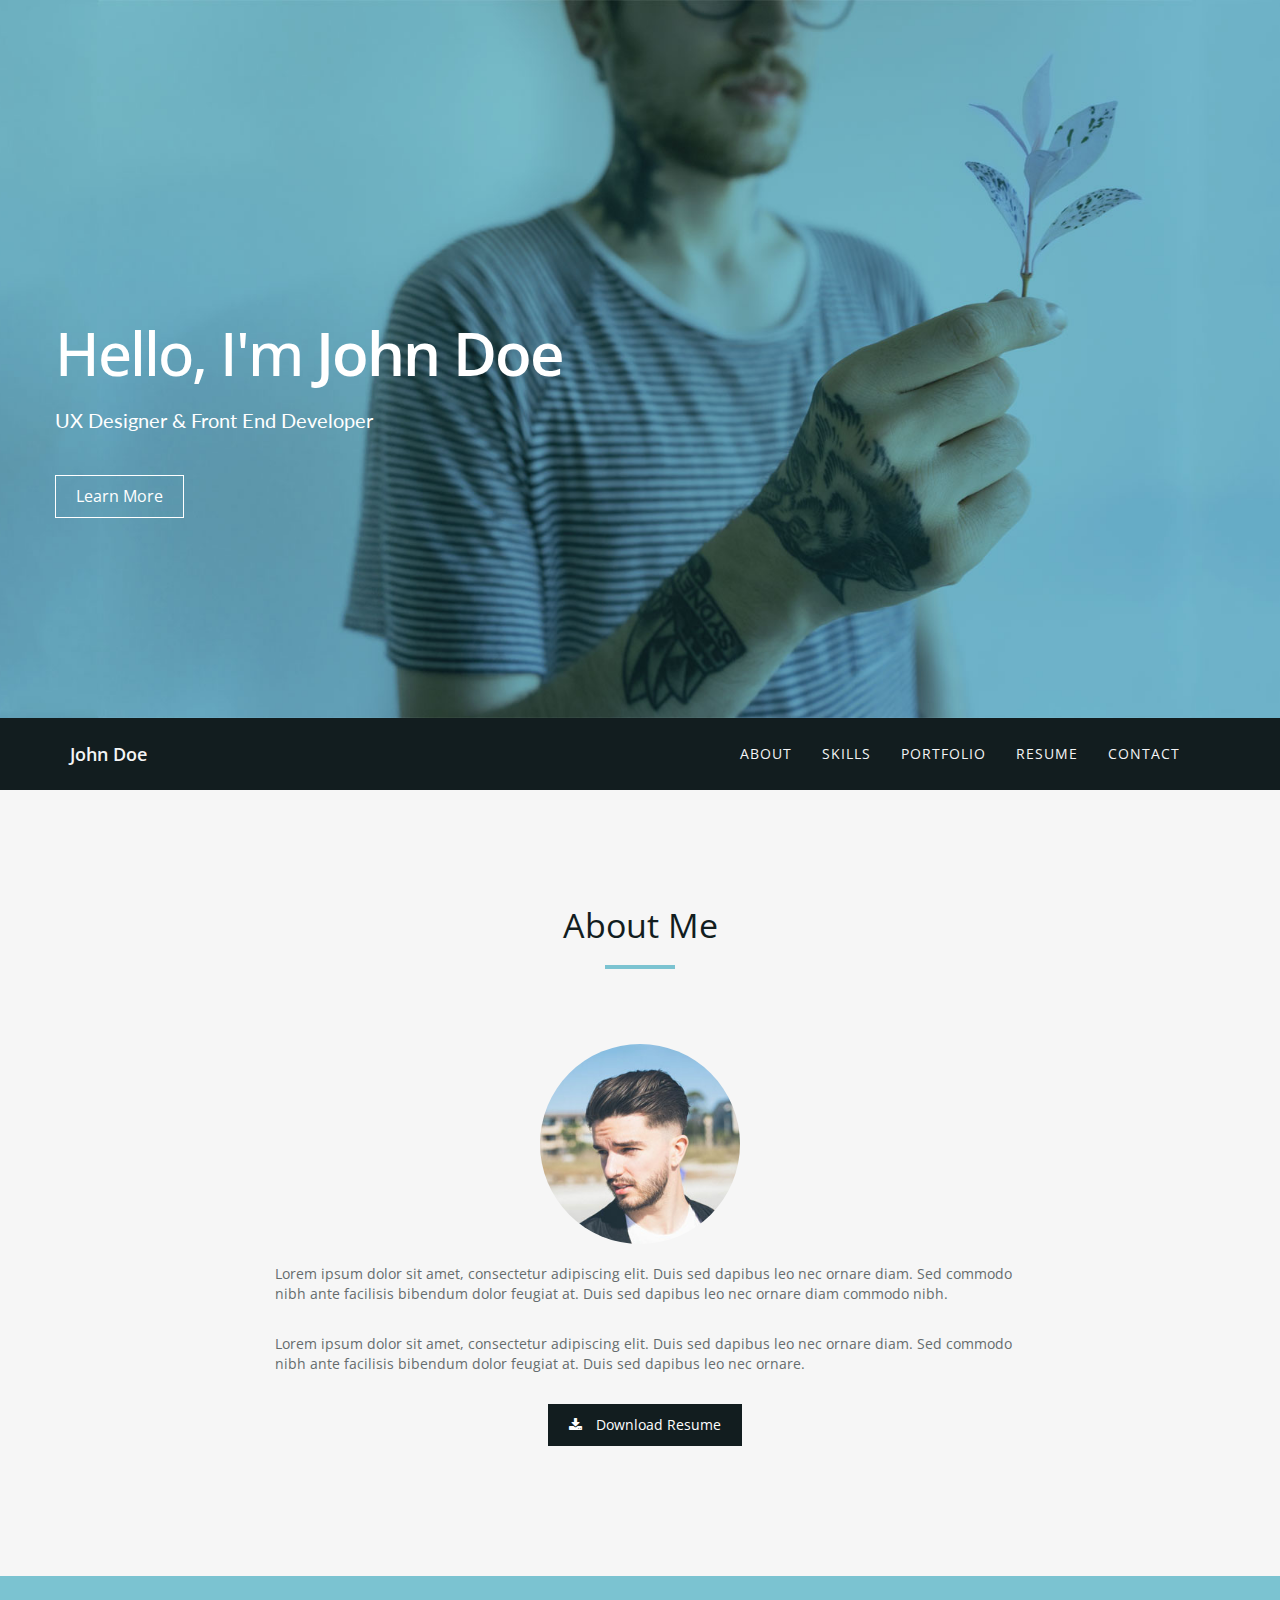
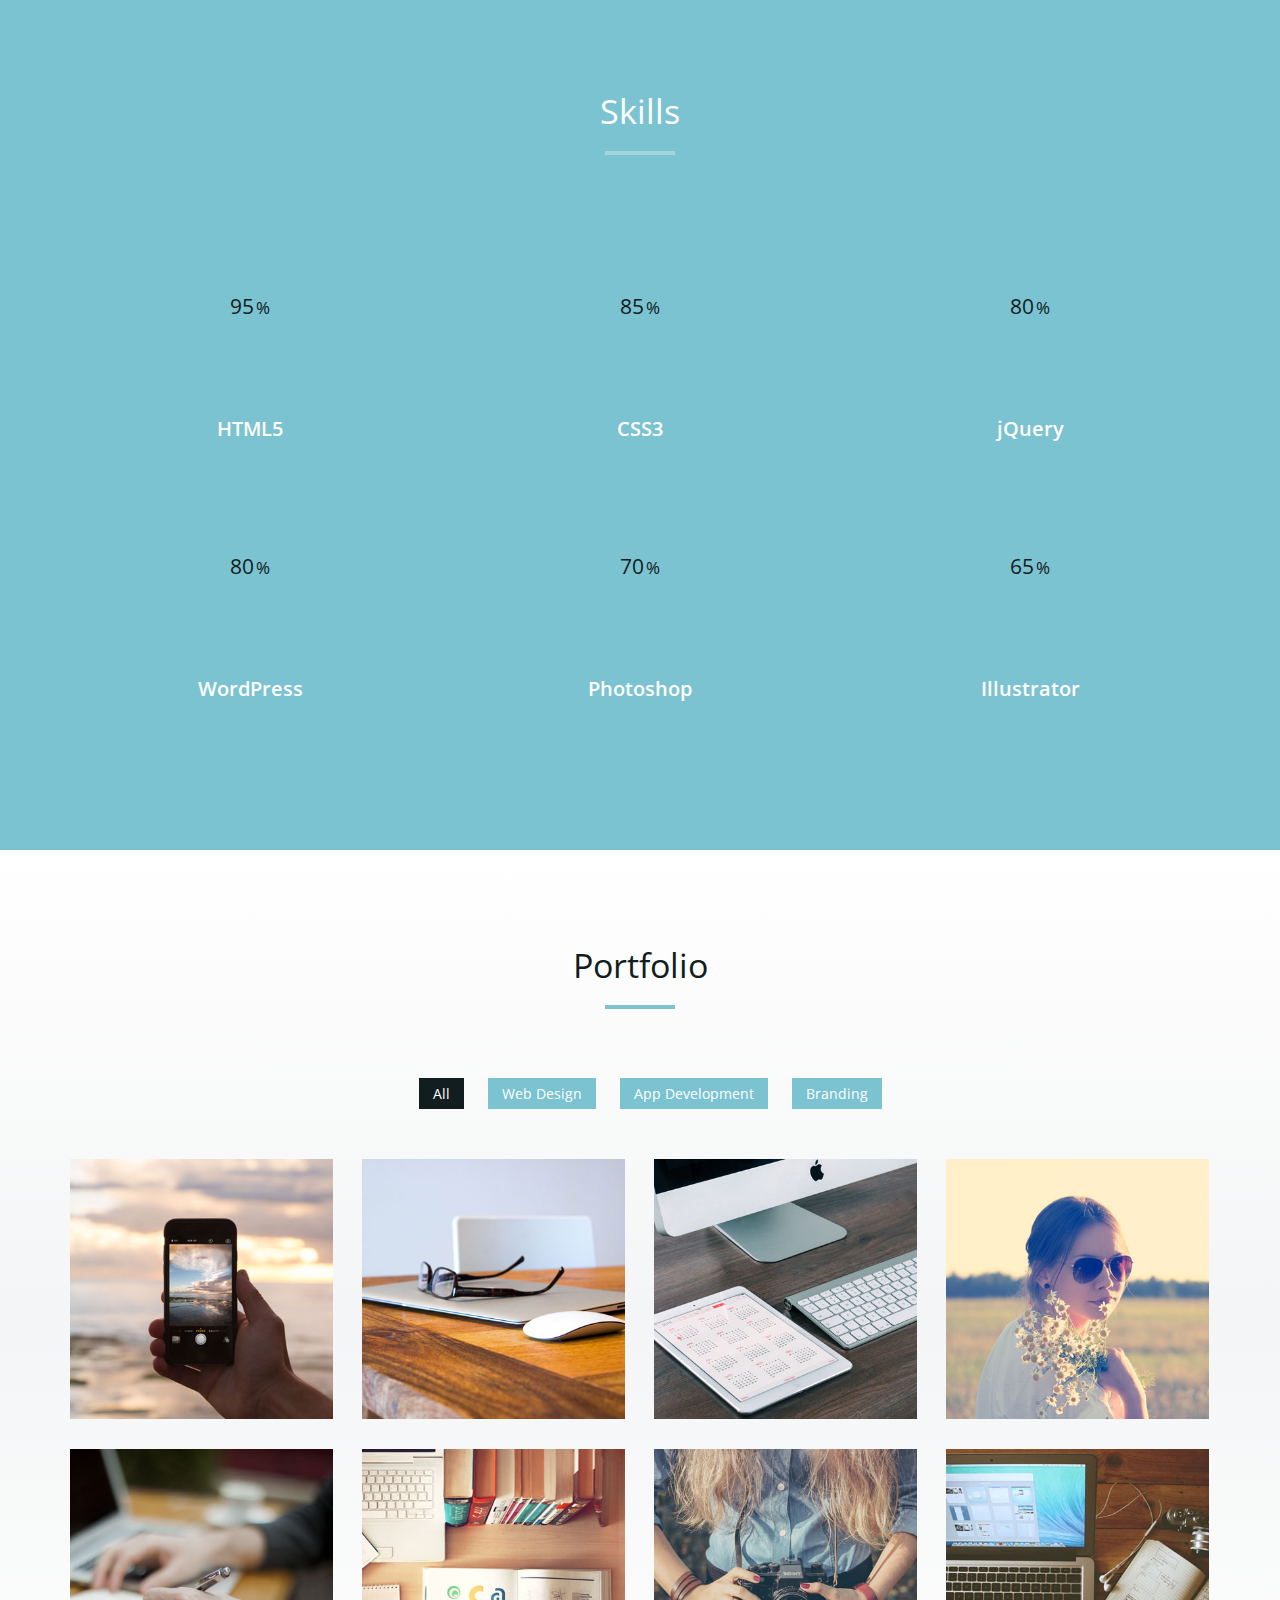
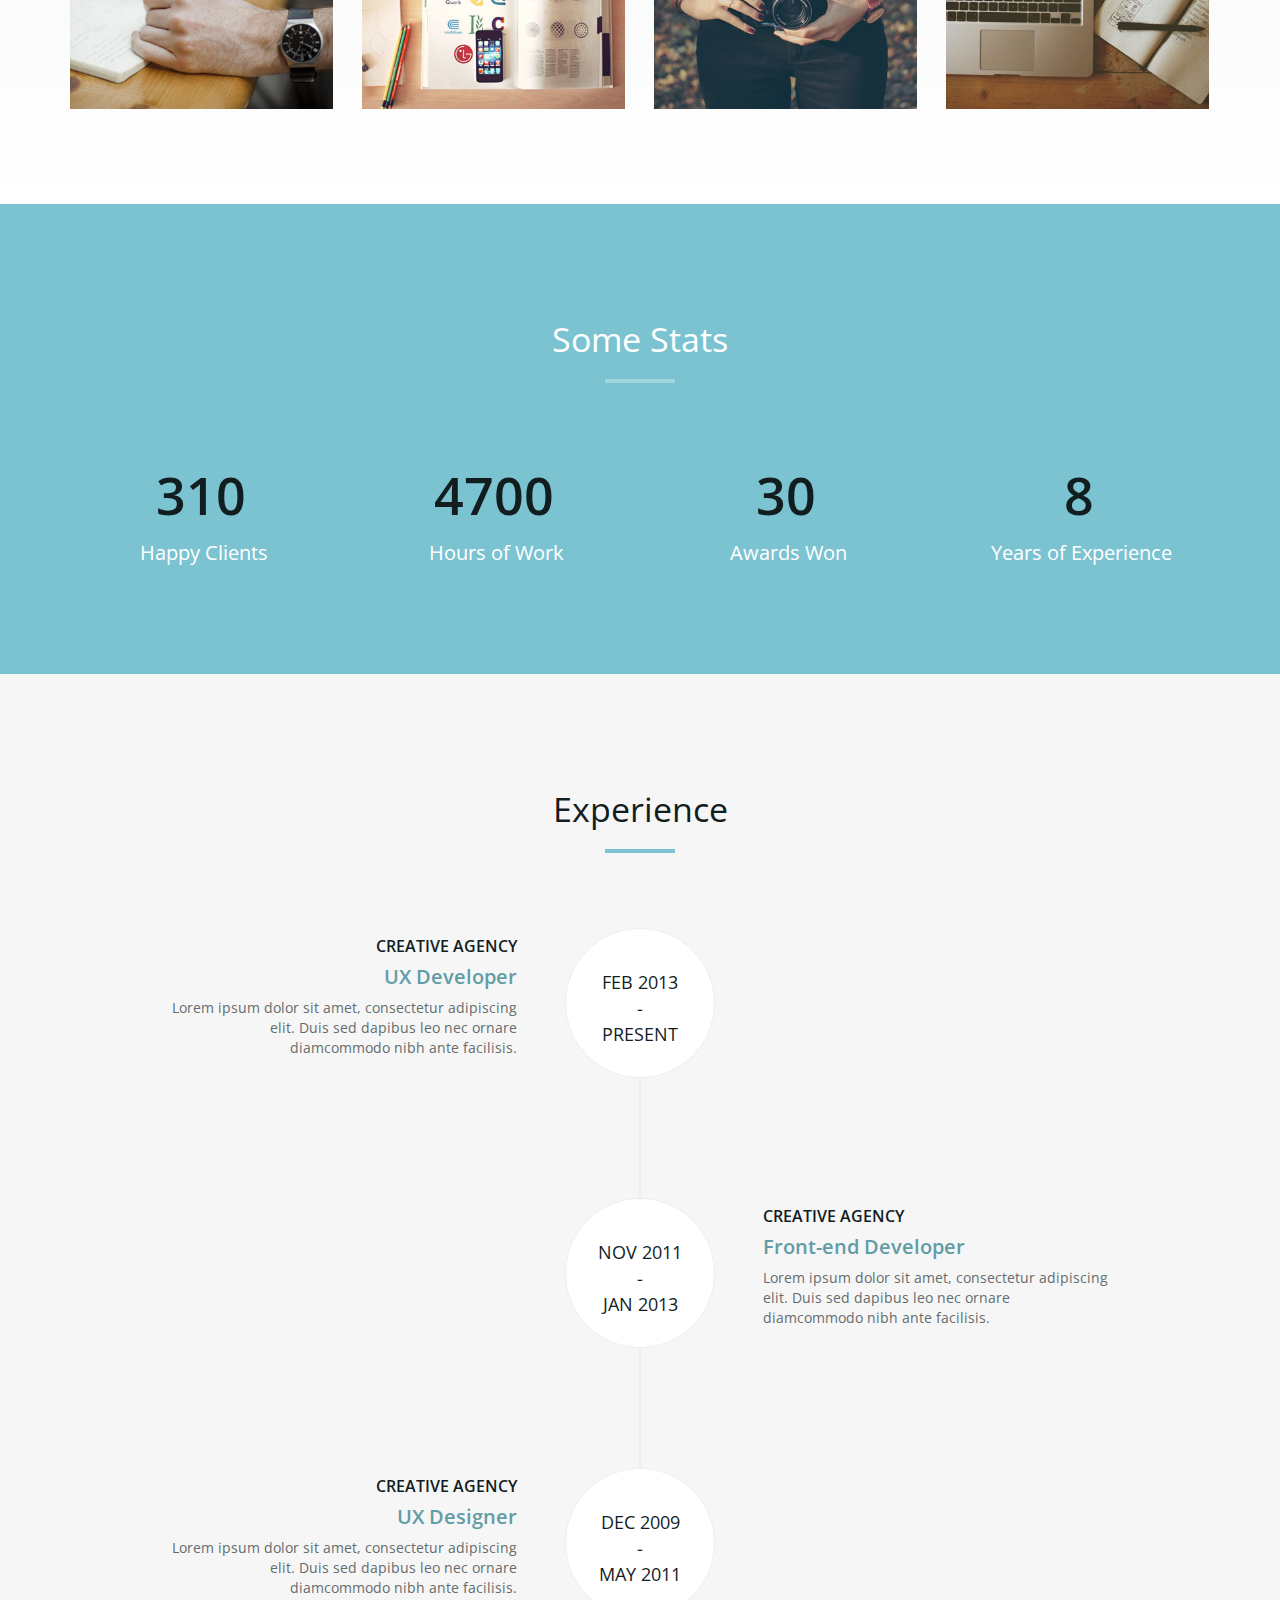
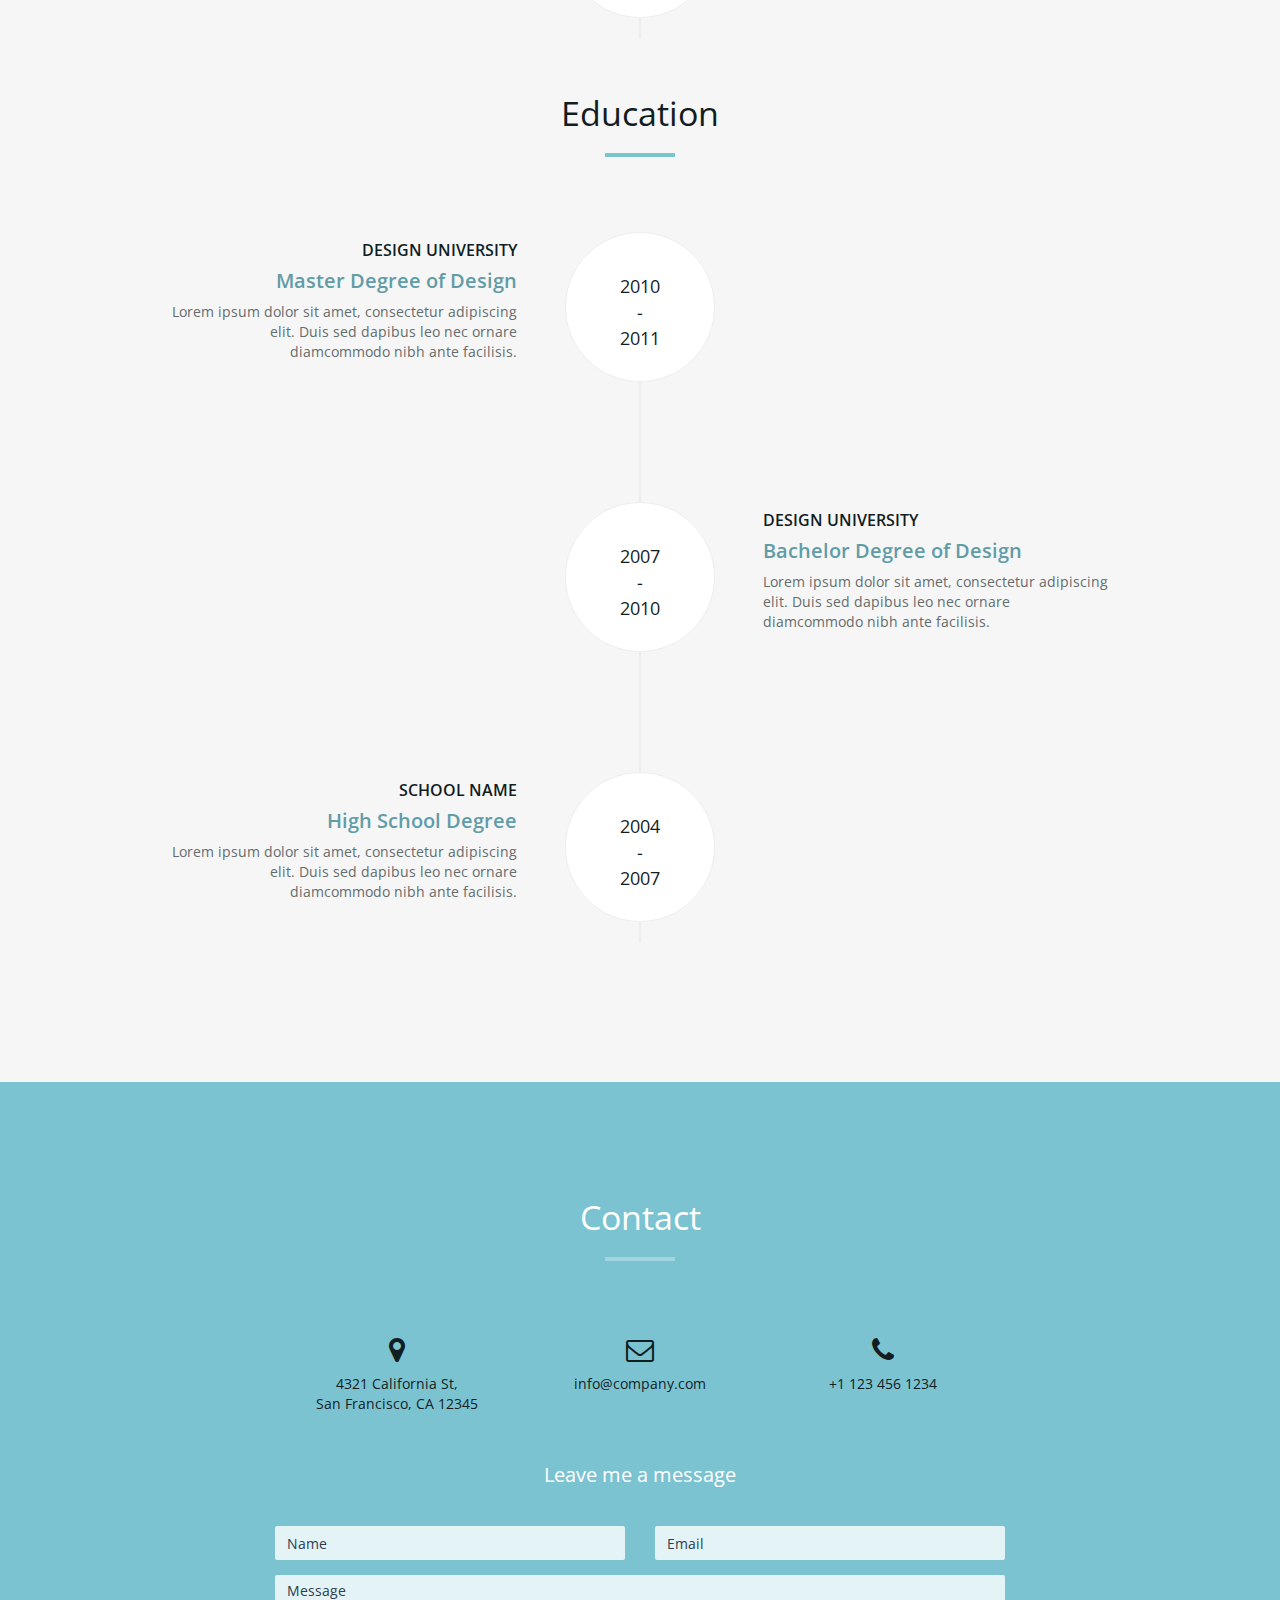
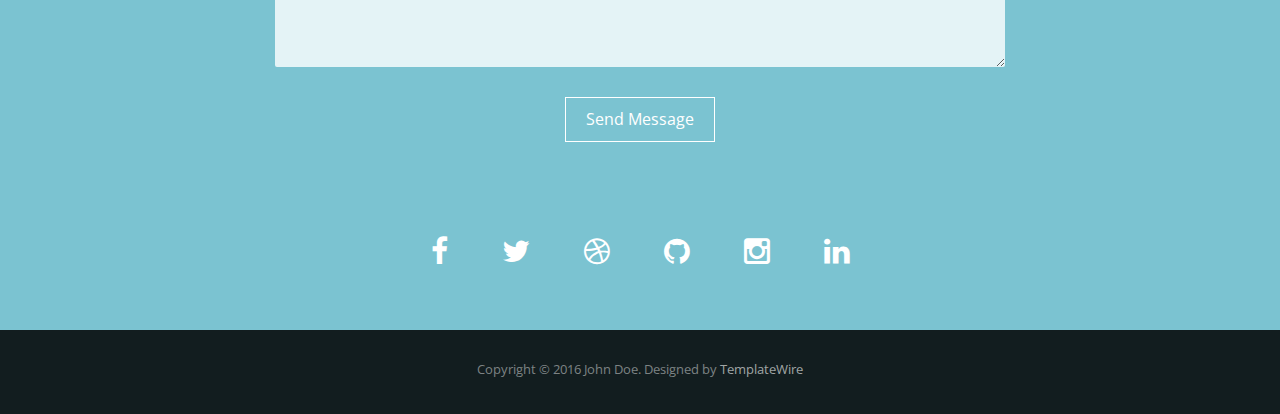
==== commit 4e7784fe: "Portfolio Site" ====
--- a/index.html
+++ b/index.html
@@ -1,808 +1,453 @@
-<!DOCTYPE HTML>
-<html>
-	<head>
-	<meta charset="utf-8">
-	<meta http-equiv="X-UA-Compatible" content="IE=edge">
-	<title>Jackson Template</title>
-	<meta name="viewport" content="width=device-width, initial-scale=1">
-	<meta name="description" content="" />
-	<meta name="keywords" content="" />
-	<meta name="author" content="" />
+<!DOCTYPE html>
+<html lang="en">
+<head>
+<meta charset="utf-8">
+<meta name="viewport" content="width=device-width, initial-scale=1">
+<title>John Doe - UX Designer & Front End Developer</title>
+<meta name="description" content="">
+<meta name="author" content="">
 
-  <!-- Facebook and Twitter integration -->
-	<meta property="og:title" content=""/>
-	<meta property="og:image" content=""/>
-	<meta property="og:url" content=""/>
-	<meta property="og:site_name" content=""/>
-	<meta property="og:description" content=""/>
-	<meta name="twitter:title" content="" />
-	<meta name="twitter:image" content="" />
-	<meta name="twitter:url" content="" />
-	<meta name="twitter:card" content="" />
+<!-- Favicons
+    ================================================== -->
+<link rel="shortcut icon" href="img/favicon.ico" type="image/x-icon">
+<link rel="apple-touch-icon" href="img/apple-touch-icon.png">
+<link rel="apple-touch-icon" sizes="72x72" href="img/apple-touch-icon-72x72.png">
+<link rel="apple-touch-icon" sizes="114x114" href="img/apple-touch-icon-114x114.png">
 
-	<!-- Place favicon.ico and apple-touch-icon.png in the root directory -->
-	<link rel="shortcut icon" href="favicon.ico">
+<!-- Bootstrap -->
+<link rel="stylesheet" type="text/css"  href="css/bootstrap.css">
+<link rel="stylesheet" type="text/css" href="fonts/font-awesome/css/font-awesome.css">
 
-	<link href="https://fonts.googleapis.com/css?family=Quicksand:300,400,500,700" rel="stylesheet">
-	<link href="https://fonts.googleapis.com/css?family=Playfair+Display:400,400i,700" rel="stylesheet">
+<!-- Stylesheet
+    ================================================== -->
+<link rel="stylesheet" type="text/css"  href="css/style.css">
+<link rel="stylesheet" type="text/css" href="css/prettyPhoto.css">
+<link href='http://fonts.googleapis.com/css?family=Lato:400,700,900,300' rel='stylesheet' type='text/css'>
+<link href='http://fonts.googleapis.com/css?family=Open+Sans:400,700,800,600,300' rel='stylesheet' type='text/css'>
+<script type="text/javascript" src="js/modernizr.custom.js"></script>
 
-	<!-- Animate.css -->
-	<link rel="stylesheet" href="css/animate.css">
-	<!-- Icomoon Icon Fonts-->
-	<link rel="stylesheet" href="css/icomoon.css">
-	<!-- Bootstrap  -->
-	<link rel="stylesheet" href="css/bootstrap.css">
-	<!-- Flexslider  -->
-	<link rel="stylesheet" href="css/flexslider.css">
-	<!-- Flaticons  -->
-	<link rel="stylesheet" href="fonts/flaticon/font/flaticon.css">
-	<!-- Owl Carousel -->
-	<link rel="stylesheet" href="css/owl.carousel.min.css">
-	<link rel="stylesheet" href="css/owl.theme.default.min.css">
-	<!-- Theme style  -->
-	<link rel="stylesheet" href="css/style.css">
+<!-- HTML5 shim and Respond.js for IE8 support of HTML5 elements and media queries -->
+<!-- WARNING: Respond.js doesn't work if you view the page via file:// -->
+<!--[if lt IE 9]>
+      <script src="https://oss.maxcdn.com/html5shiv/3.7.2/html5shiv.min.js"></script>
+      <script src="https://oss.maxcdn.com/respond/1.4.2/respond.min.js"></script>
+    <![endif]-->
+</head>
+<body id="page-top" data-spy="scroll" data-target=".navbar-fixed-top">
 
-	<!-- Modernizr JS -->
-	<script src="js/modernizr-2.6.2.min.js"></script>
-	<!-- FOR IE9 below -->
-	<!--[if lt IE 9]>
-	<script src="js/respond.min.js"></script>
-	<![endif]-->
-
-	</head>
-	<body>
-	<div id="colorlib-page">
-		<div class="container-wrap">
-		<a href="#" class="js-colorlib-nav-toggle colorlib-nav-toggle" data-toggle="collapse" data-target="#navbar" aria-expanded="false" aria-controls="navbar"><i></i></a>
-		<aside id="colorlib-aside" role="complementary" class="border js-fullheight">
-			<div class="text-center">
-				<div class="author-img" style="background-image: url(images/about.png);"></div>
-				<h1 id="colorlib-logo"><a href="index.html">M Amir Khan</a></h1>
-				<span class="position"><a href="#">UI/UX/Designer</a> in Philippines</span>
-			</div>
-			<nav id="colorlib-main-menu" role="navigation" class="navbar">
-				<div id="navbar" class="collapse">
-					<ul>
-						<li class="active"><a href="#" data-nav-section="home">Home</a></li>
-						<li><a href="#" data-nav-section="about">About</a></li>
-						<li><a href="#" data-nav-section="services">Services</a></li>
-						<li><a href="#" data-nav-section="skills">Skills</a></li>
-						<li><a href="#" data-nav-section="education">Education</a></li>
-						<li><a href="#" data-nav-section="experience">Experience</a></li>
-						<li><a href="#" data-nav-section="work">Work</a></li>
-						<li><a href="#" data-nav-section="blog">Blog</a></li>
-						<li><a href="#" data-nav-section="contact">Contact</a></li>
-					</ul>
-				</div>
-			</nav>
-
-			<div class="colorlib-footer">
-				<p><small>&copy; <!-- Link back to Colorlib can't be removed. Template is licensed under CC BY 3.0. -->
-Copyright &copy;<script>document.write(new Date().getFullYear());</script> All rights reserved | This template is made with <i class="icon-heart" aria-hidden="true"></i> by <a href="https://colorlib.com" target="_blank">Colorlib</a>
-<!-- Link back to Colorlib can't be removed. Template is licensed under CC BY 3.0. --> </span> <span>Demo Images: <a href="https://unsplash.com/" target="_blank">Unsplash.com</a></span></small></p>
-				<ul>
-					<li><a href="#"><i class="icon-facebook2"></i></a></li>
-					<li><a href="#"><i class="icon-twitter2"></i></a></li>
-					<li><a href="#"><i class="icon-instagram"></i></a></li>
-					<li><a href="#"><i class="icon-linkedin2"></i></a></li>
-				</ul>
-			</div>
-
-		</aside>
-
-		<div id="colorlib-main">
-			<section id="colorlib-hero" class="js-fullheight" data-section="home">
-				<div class="flexslider js-fullheight">
-					<ul class="slides">
-				   	<li style="background-image: url(images/img_bg_1.jpg);">
-				   		<div class="overlay"></div>
-				   		<div class="container-fluid">
-				   			<div class="row">
-					   			<div class="col-md-6 col-md-offset-3 col-md-pull-3 col-sm-12 col-xs-12 js-fullheight slider-text">
-					   				<div class="slider-text-inner js-fullheight">
-					   					<div class="desc">
-						   					<h1>Hi! <br>I'm Software Engineer</h1>
-						   					<h2>100% html5 bootstrap templates Made by <a href="https://colorlib.com/" target="_blank">colorlib.com</a></h2>
-												<p><a class="btn btn-primary btn-learn">Download CV <i class="icon-download4"></i></a></p>
-											</div>
-					   				</div>
-					   			</div>
-					   		</div>
-				   		</div>
-				   	</li>
-				   	<li style="background-image: url(images/img_bg_2.png);">
-				   		<div class="overlay"></div>
-				   		<div class="container-fluid">
-				   			<div class="row">
-					   			<div class="col-md-6 col-md-offset-3 col-md-pull-3 col-sm-12 col-xs-12 js-fullheight slider-text">
-					   				<div class="slider-text-inner">
-					   					<div class="desc">
-						   					<h1>I am <br>a Designer</h1>
-												<h2>100% html5 bootstrap templates Made by <a href="https://colorlib.com/" target="_blank">colorlib.com</a></h2>
-												<p><a class="btn btn-primary btn-learn">View Portfolio <i class="icon-briefcase3"></i></a></p>
-											</div>
-					   				</div>
-					   			</div>
-					   		</div>
-				   		</div>
-				   	</li>
-				  	</ul>
-			  	</div>
-			</section>
-
-			<section class="colorlib-about" data-section="about">
-				<div class="colorlib-narrow-content">
-					<div class="row">
-						<div class="col-md-12">
-							<div class="row row-bottom-padded-sm animate-box" data-animate-effect="fadeInLeft">
-								<div class="col-md-12">
-									<div class="about-desc">
-										<span class="heading-meta">About Us</span>
-										<h2 class="colorlib-heading">Who Am I?</h2>
-										<p><strong>Hi I'm Jackson Ford</strong> On her way she met a copy. The copy warned the Little Blind Text, that where it came from it would have been rewritten a thousand times and everything that was left from its origin would be the word "and" and the Little Blind Text should turn around and return to its own, safe country.</p>
-										<p>Even the all-powerful Pointing has no control about the blind texts it is an almost unorthographic life One day however a small line of blind text by the name of Lorem Ipsum decided to leave for the far World of Grammar.</p>
-									</div>
-								</div>
-							</div>
-							<div class="row">
-								<div class="col-md-3 animate-box" data-animate-effect="fadeInLeft">
-									<div class="services color-1">
-										<span class="icon2"><i class="icon-bulb"></i></span>
-										<h3>Graphic Design</h3>
-									</div>
-								</div>
-								<div class="col-md-3 animate-box" data-animate-effect="fadeInRight">
-									<div class="services color-2">
-										<span class="icon2"><i class="icon-globe-outline"></i></span>
-										<h3>Web Design</h3>
-									</div>
-								</div>
-								<div class="col-md-3 animate-box" data-animate-effect="fadeInTop">
-									<div class="services color-3">
-										<span class="icon2"><i class="icon-data"></i></span>
-										<h3>Software</h3>
-									</div>
-								</div>
-								<div class="col-md-3 animate-box" data-animate-effect="fadeInBottom">
-									<div class="services color-4">
-										<span class="icon2"><i class="icon-phone3"></i></span>
-										<h3>Application</h3>
-									</div>
-								</div>
-							</div>
-							<div class="row">
-								<div class="col-md-12 animate-box" data-animate-effect="fadeInLeft">
-									<div class="hire">
-										<h2>I am happy to know you <br>that 300+ projects done sucessfully!</h2>
-										<a href="#" class="btn-hire">Hire me</a>
-									</div>
-								</div>
-							</div>
-						</div>
-					</div>
-				</div>
-			</section>
-
-
-
-			<section class="colorlib-services" data-section="services">
-				<div class="colorlib-narrow-content">
-					<div class="row">
-						<div class="col-md-6 col-md-offset-3 col-md-pull-3 animate-box" data-animate-effect="fadeInLeft">
-							<span class="heading-meta">What I do?</span>
-							<h2 class="colorlib-heading">Here are some of my expertise</h2>
-						</div>
-					</div>
-					<div class="row row-pt-md">
-						<div class="col-md-4 text-center animate-box">
-							<div class="services color-1">
-								<span class="icon">
-									<i class="icon-bulb"></i>
-								</span>
-								<div class="desc">
-									<h3>Innovative Ideas</h3>
-									<p>Separated they live in Bookmarksgrove right at the coast of the Semantics</p>
-								</div>
-							</div>
-						</div>
-						<div class="col-md-4 text-center animate-box">
-							<div class="services color-2">
-								<span class="icon">
-									<i class="icon-data"></i>
-								</span>
-								<div class="desc">
-									<h3>Software</h3>
-									<p>Separated they live in Bookmarksgrove right at the coast of the Semantics</p>
-								</div>
-							</div>
-						</div>
-						<div class="col-md-4 text-center animate-box">
-							<div class="services color-3">
-								<span class="icon">
-									<i class="icon-phone3"></i>
-								</span>
-								<div class="desc">
-									<h3>Application</h3>
-									<p>Separated they live in Bookmarksgrove right at the coast of the Semantics</p>
-								</div>
-							</div>
-						</div>
-						<div class="col-md-4 text-center animate-box">
-							<div class="services color-4">
-								<span class="icon">
-									<i class="icon-layers2"></i>
-								</span>
-								<div class="desc">
-									<h3>Graphic Design</h3>
-									<p>Separated they live in Bookmarksgrove right at the coast of the Semantics</p>
-								</div>
-							</div>
-						</div>
-						<div class="col-md-4 text-center animate-box">
-							<div class="services color-5">
-								<span class="icon">
-									<i class="icon-data"></i>
-								</span>
-								<div class="desc">
-									<h3>Software</h3>
-									<p>Separated they live in Bookmarksgrove right at the coast of the Semantics</p>
-								</div>
-							</div>
-						</div>
-						<div class="col-md-4 text-center animate-box">
-							<div class="services color-6">
-								<span class="icon">
-									<i class="icon-phone3"></i>
-								</span>
-								<div class="desc">
-									<h3>Application</h3>
-									<p>Separated they live in Bookmarksgrove right at the coast of the Semantics</p>
-								</div>
-							</div>
-						</div>
-					</div>
-				</div>
-			</section>
-
-			<div id="colorlib-counter" class="colorlib-counters" style="background-image: url(images/cover_bg_1.jpg);" data-stellar-background-ratio="0.5">
-				<div class="overlay"></div>
-				<div class="colorlib-narrow-content">
-					<div class="row">
-					</div>
-					<div class="row">
-						<div class="col-md-3 text-center animate-box">
-							<span class="colorlib-counter js-counter" data-from="0" data-to="309" data-speed="5000" data-refresh-interval="50"></span>
-							<span class="colorlib-counter-label">Cups of coffee</span>
-						</div>
-						<div class="col-md-3 text-center animate-box">
-							<span class="colorlib-counter js-counter" data-from="0" data-to="356" data-speed="5000" data-refresh-interval="50"></span>
-							<span class="colorlib-counter-label">Projects</span>
-						</div>
-						<div class="col-md-3 text-center animate-box">
-							<span class="colorlib-counter js-counter" data-from="0" data-to="30" data-speed="5000" data-refresh-interval="50"></span>
-							<span class="colorlib-counter-label">Clients</span>
-						</div>
-						<div class="col-md-3 text-center animate-box">
-							<span class="colorlib-counter js-counter" data-from="0" data-to="10" data-speed="5000" data-refresh-interval="50"></span>
-							<span class="colorlib-counter-label">Partners</span>
-						</div>
-					</div>
-				</div>
-			</div>
-
-			<section class="colorlib-skills" data-section="skills">
-				<div class="colorlib-narrow-content">
-					<div class="row">
-						<div class="col-md-6 col-md-offset-3 col-md-pull-3 animate-box" data-animate-effect="fadeInLeft">
-							<span class="heading-meta">My Specialty</span>
-							<h2 class="colorlib-heading animate-box">My Skills</h2>
-						</div>
-					</div>
-					<div class="row">
-						<div class="col-md-12 animate-box" data-animate-effect="fadeInLeft">
-							<p>The Big Oxmox advised her not to do so, because there were thousands of bad Commas, wild Question Marks and devious Semikoli, but the Little Blind Text didn’t listen. She packed her seven versalia, put her initial into the belt and made herself on the way.</p>
-						</div>
-						<div class="col-md-6 animate-box" data-animate-effect="fadeInLeft">
-							<div class="progress-wrap">
-								<h3>Photoshop</h3>
-								<div class="progress">
-								 	<div class="progress-bar color-1" role="progressbar" aria-valuenow="75"
-								  	aria-valuemin="0" aria-valuemax="100" style="width:75%">
-								    <span>75%</span>
-								  	</div>
-								</div>
-							</div>
-						</div>
-						<div class="col-md-6 animate-box" data-animate-effect="fadeInRight">
-							<div class="progress-wrap">
-								<h3>jQuery</h3>
-								<div class="progress">
-								 	<div class="progress-bar color-2" role="progressbar" aria-valuenow="60"
-								  	aria-valuemin="0" aria-valuemax="100" style="width:60%">
-								    <span>60%</span>
-								  	</div>
-								</div>
-							</div>
-						</div>
-						<div class="col-md-6 animate-box" data-animate-effect="fadeInLeft">
-							<div class="progress-wrap">
-								<h3>HTML5</h3>
-								<div class="progress">
-								 	<div class="progress-bar color-3" role="progressbar" aria-valuenow="85"
-								  	aria-valuemin="0" aria-valuemax="100" style="width:85%">
-								    <span>85%</span>
-								  	</div>
-								</div>
-							</div>
-						</div>
-						<div class="col-md-6 animate-box" data-animate-effect="fadeInRight">
-							<div class="progress-wrap">
-								<h3>CSS3</h3>
-								<div class="progress">
-								 	<div class="progress-bar color-4" role="progressbar" aria-valuenow="90"
-								  	aria-valuemin="0" aria-valuemax="100" style="width:90%">
-								    <span>90%</span>
-								  	</div>
-								</div>
-							</div>
-						</div>
-						<div class="col-md-6 animate-box" data-animate-effect="fadeInLeft">
-							<div class="progress-wrap">
-								<h3>WordPress</h3>
-								<div class="progress">
-								 	<div class="progress-bar color-5" role="progressbar" aria-valuenow="70"
-								  	aria-valuemin="0" aria-valuemax="100" style="width:70%">
-								    <span>70%</span>
-								  	</div>
-								</div>
-							</div>
-						</div>
-						<div class="col-md-6 animate-box" data-animate-effect="fadeInRight">
-							<div class="progress-wrap">
-								<h3>SEO</h3>
-								<div class="progress">
-								 	<div class="progress-bar color-6" role="progressbar" aria-valuenow="80"
-								  	aria-valuemin="0" aria-valuemax="100" style="width:80%">
-								    <span>80%</span>
-								  	</div>
-								</div>
-							</div>
-						</div>
-					</div>
-				</div>
-			</section>
-
-			<section class="colorlib-education" data-section="education">
-				<div class="colorlib-narrow-content">
-					<div class="row">
-						<div class="col-md-6 col-md-offset-3 col-md-pull-3 animate-box" data-animate-effect="fadeInLeft">
-							<span class="heading-meta">Education</span>
-							<h2 class="colorlib-heading animate-box">Education</h2>
-						</div>
-					</div>
-					<div class="row">
-						<div class="col-md-12 animate-box" data-animate-effect="fadeInLeft">
-							<div class="fancy-collapse-panel">
-								<div class="panel-group" id="accordion" role="tablist" aria-multiselectable="true">
-									<div class="panel panel-default">
-									    <div class="panel-heading" role="tab" id="headingOne">
-									        <h4 class="panel-title">
-									            <a data-toggle="collapse" data-parent="#accordion" href="#collapseOne" aria-expanded="true" aria-controls="collapseOne">Master Degree Graphic Design
-									            </a>
-									        </h4>
-									    </div>
-									    <div id="collapseOne" class="panel-collapse collapse in" role="tabpanel" aria-labelledby="headingOne">
-									         <div class="panel-body">
-									            <div class="row">
-										      		<div class="col-md-6">
-										      			<p>Far far away, behind the word mountains, far from the countries Vokalia and Consonantia, there live the blind texts. </p>
-										      		</div>
-										      		<div class="col-md-6">
-										      			<p>Separated they live in Bookmarksgrove right at the coast of the Semantics, a large language ocean.</p>
-										      		</div>
-										      	</div>
-									         </div>
-									    </div>
-									</div>
-									<div class="panel panel-default">
-									    <div class="panel-heading" role="tab" id="headingTwo">
-									        <h4 class="panel-title">
-									            <a class="collapsed" data-toggle="collapse" data-parent="#accordion" href="#collapseTwo" aria-expanded="false" aria-controls="collapseTwo">Bachelor Degree of Computer Science
-									            </a>
-									        </h4>
-									    </div>
-									    <div id="collapseTwo" class="panel-collapse collapse" role="tabpanel" aria-labelledby="headingTwo">
-									        <div class="panel-body">
-									            <p>Far far away, behind the word <strong>mountains</strong>, far from the countries Vokalia and Consonantia, there live the blind texts. Separated they live in Bookmarksgrove right at the coast of the Semantics, a large language ocean.</p>
-													<ul>
-														<li>Separated they live in Bookmarksgrove right</li>
-														<li>Separated they live in Bookmarksgrove right</li>
-													</ul>
-									        </div>
-									    </div>
-									</div>
-									<div class="panel panel-default">
-									    <div class="panel-heading" role="tab" id="headingThree">
-									        <h4 class="panel-title">
-									            <a class="collapsed" data-toggle="collapse" data-parent="#accordion" href="#collapseThree" aria-expanded="false" aria-controls="collapseThree">Diploma in Information Technology
-									            </a>
-									        </h4>
-									    </div>
-									    <div id="collapseThree" class="panel-collapse collapse" role="tabpanel" aria-labelledby="headingThree">
-									        <div class="panel-body">
-									            <p>Far far away, behind the word <strong>mountains</strong>, far from the countries Vokalia and Consonantia, there live the blind texts. Separated they live in Bookmarksgrove right at the coast of the Semantics, a large language ocean.</p>
-									        </div>
-									    </div>
-									</div>
-
-									<div class="panel panel-default">
-									    <div class="panel-heading" role="tab" id="headingFour">
-									        <h4 class="panel-title">
-									            <a class="collapsed" data-toggle="collapse" data-parent="#accordion" href="#collapseFour" aria-expanded="false" aria-controls="collapseFour">Diploma in Information Technology
-									            </a>
-									        </h4>
-									    </div>
-									    <div id="collapseFour" class="panel-collapse collapse" role="tabpanel" aria-labelledby="headingFour">
-									        <div class="panel-body">
-									            <p>Far far away, behind the word <strong>mountains</strong>, far from the countries Vokalia and Consonantia, there live the blind texts. Separated they live in Bookmarksgrove right at the coast of the Semantics, a large language ocean.</p>
-									        </div>
-									    </div>
-									</div>
-
-									<div class="panel panel-default">
-									    <div class="panel-heading" role="tab" id="headingFive">
-									        <h4 class="panel-title">
-									            <a class="collapsed" data-toggle="collapse" data-parent="#accordion" href="#collapseFive" aria-expanded="false" aria-controls="collapseFive">High School Secondary Education
-									            </a>
-									        </h4>
-									    </div>
-									    <div id="collapseFive" class="panel-collapse collapse" role="tabpanel" aria-labelledby="headingFive">
-									        <div class="panel-body">
-									            <p>Far far away, behind the word <strong>mountains</strong>, far from the countries Vokalia and Consonantia, there live the blind texts. Separated they live in Bookmarksgrove right at the coast of the Semantics, a large language ocean.</p>
-									        </div>
-									    </div>
-									</div>
-								</div>
-							</div>
-						</div>
-					</div>
-				</div>
-			</section>
-
-			<section class="colorlib-experience" data-section="experience">
-				<div class="colorlib-narrow-content">
-					<div class="row">
-						<div class="col-md-6 col-md-offset-3 col-md-pull-3 animate-box" data-animate-effect="fadeInLeft">
-							<span class="heading-meta">Experience</span>
-							<h2 class="colorlib-heading animate-box">Work Experience</h2>
-						</div>
-					</div>
-					<div class="row">
-						<div class="col-md-12">
-				         <div class="timeline-centered">
-					         <article class="timeline-entry animate-box" data-animate-effect="fadeInLeft">
-					            <div class="timeline-entry-inner">
-
-					               <div class="timeline-icon color-1">
-					                  <i class="icon-pen2"></i>
-					               </div>
-
-					               <div class="timeline-label">
-					                  <h2><a href="#">Full Stack Developer</a> <span>2017-2018</span></h2>
-					                  <p>Tolerably earnestly middleton extremely distrusts she boy now not. Add and offered prepare how cordial two promise. Greatly who affixed suppose but enquire compact prepare all put. Added forth chief trees but rooms think may.</p>
-					               </div>
-					            </div>
-					         </article>
-
-
-					         <article class="timeline-entry animate-box" data-animate-effect="fadeInRight">
-					            <div class="timeline-entry-inner">
-					               <div class="timeline-icon color-2">
-					                  <i class="icon-pen2"></i>
-					               </div>
-					               <div class="timeline-label">
-					               	<h2><a href="#">Front End Developer at Google Company</a> <span>2017-2018</span></h2>
-					                  <p>Even the all-powerful Pointing has no control about the blind texts it is an almost unorthographic life One day however a small line of blind text by the name of Lorem Ipsum decided to leave for the far World of Grammar.</p>
-					               </div>
-					            </div>
-					         </article>
-
-					         <article class="timeline-entry animate-box" data-animate-effect="fadeInLeft">
-					            <div class="timeline-entry-inner">
-					               <div class="timeline-icon color-3">
-					                  <i class="icon-pen2"></i>
-					               </div>
-					               <div class="timeline-label">
-					               	<h2><a href="#">System Analyst</a> <span>2017-2018</span></h2>
-					                  <p>Even the all-powerful Pointing has no control about the blind texts it is an almost unorthographic life One day however a small line of blind text by the name of Lorem Ipsum decided to leave for the far World of Grammar.</p>
-					               </div>
-					            </div>
-					         </article>
-
-					         <article class="timeline-entry animate-box" data-animate-effect="fadeInTop">
-					            <div class="timeline-entry-inner">
-					               <div class="timeline-icon color-4">
-					                  <i class="icon-pen2"></i>
-					               </div>
-					               <div class="timeline-label">
-					               	<h2><a href="#">Creative Designer</a> <span>2017-2018</span></h2>
-					                  <p>Even the all-powerful Pointing has no control about the blind texts it is an almost unorthographic life One day however a small line of blind text by the name of Lorem Ipsum decided to leave for the far World of Grammar.</p>
-					               </div>
-					            </div>
-					         </article>
-
-					         <article class="timeline-entry animate-box" data-animate-effect="fadeInLeft">
-					            <div class="timeline-entry-inner">
-					               <div class="timeline-icon color-5">
-					                  <i class="icon-pen2"></i>
-					               </div>
-					               <div class="timeline-label">
-					               	<h2><a href="#">UI/UX Designer at Envato</a> <span>2017-2018</span></h2>
-					                  <p>Even the all-powerful Pointing has no control about the blind texts it is an almost unorthographic life One day however a small line of blind text by the name of Lorem Ipsum decided to leave for the far World of Grammar.</p>
-					               </div>
-					            </div>
-					         </article>
-
-					         <article class="timeline-entry begin animate-box" data-animate-effect="fadeInBottom">
-					            <div class="timeline-entry-inner">
-					               <div class="timeline-icon color-none">
-					               </div>
-					            </div>
-					         </article>
-					      </div>
-					   </div>
-				   </div>
-				</div>
-			</section>
-
-			<section class="colorlib-work" data-section="work">
-				<div class="colorlib-narrow-content">
-					<div class="row">
-						<div class="col-md-6 col-md-offset-3 col-md-pull-3 animate-box" data-animate-effect="fadeInLeft">
-							<span class="heading-meta">My Work</span>
-							<h2 class="colorlib-heading animate-box">Recent Work</h2>
-						</div>
-					</div>
-					<div class="row row-bottom-padded-sm animate-box" data-animate-effect="fadeInLeft">
-						<div class="col-md-12">
-							<p class="work-menu"><span><a href="#" class="active">Graphic Design</a></span> <span><a href="#">Web Design</a></span> <span><a href="#">Software</a></span> <span><a href="#">Apps</a></span></p>
-						</div>
-					</div>
-					<div class="row">
-						<div class="col-md-6 animate-box" data-animate-effect="fadeInLeft">
-							<div class="project" style="background-image: url(images/img-1.jpg);">
-								<div class="desc">
-									<div class="con">
-										<h3><a href="work.html">Work 01</a></h3>
-										<span>Website</span>
-										<p class="icon">
-											<span><a href="#"><i class="icon-share3"></i></a></span>
-											<span><a href="#"><i class="icon-eye"></i> 100</a></span>
-											<span><a href="#"><i class="icon-heart"></i> 49</a></span>
-										</p>
-									</div>
-								</div>
-							</div>
-						</div>
-						<div class="col-md-6 animate-box" data-animate-effect="fadeInRight">
-							<div class="project" style="background-image: url(images/img-2.jpg);">
-								<div class="desc">
-									<div class="con">
-										<h3><a href="work.html">Work 02</a></h3>
-										<span>Animation</span>
-										<p class="icon">
-											<span><a href="#"><i class="icon-share3"></i></a></span>
-											<span><a href="#"><i class="icon-eye"></i> 100</a></span>
-											<span><a href="#"><i class="icon-heart"></i> 49</a></span>
-										</p>
-									</div>
-								</div>
-							</div>
-						</div>
-						<div class="col-md-6 animate-box" data-animate-effect="fadeInTop">
-							<div class="project" style="background-image: url(images/img-3.jpg);">
-								<div class="desc">
-									<div class="con">
-										<h3><a href="work.html">Work 03</a></h3>
-										<span>Illustration</span>
-										<p class="icon">
-											<span><a href="#"><i class="icon-share3"></i></a></span>
-											<span><a href="#"><i class="icon-eye"></i> 100</a></span>
-											<span><a href="#"><i class="icon-heart"></i> 49</a></span>
-										</p>
-									</div>
-								</div>
-							</div>
-						</div>
-						<div class="col-md-6 animate-box" data-animate-effect="fadeInBottom">
-							<div class="project" style="background-image: url(images/img-4.jpg);">
-								<div class="desc">
-									<div class="con">
-										<h3><a href="work.html">Work 04</a></h3>
-										<span>Application</span>
-										<p class="icon">
-											<span><a href="#"><i class="icon-share3"></i></a></span>
-											<span><a href="#"><i class="icon-eye"></i> 100</a></span>
-											<span><a href="#"><i class="icon-heart"></i> 49</a></span>
-										</p>
-									</div>
-								</div>
-							</div>
-						</div>
-						<div class="col-md-6 animate-box" data-animate-effect="fadeInLeft">
-							<div class="project" style="background-image: url(images/img-5.jpg);">
-								<div class="desc">
-									<div class="con">
-										<h3><a href="work.html">Work 05</a></h3>
-										<span>Graphic, Logo</span>
-										<p class="icon">
-											<span><a href="#"><i class="icon-share3"></i></a></span>
-											<span><a href="#"><i class="icon-eye"></i> 100</a></span>
-											<span><a href="#"><i class="icon-heart"></i> 49</a></span>
-										</p>
-									</div>
-								</div>
-							</div>
-						</div>
-						<div class="col-md-6 animate-box" data-animate-effect="fadeInRight">
-							<div class="project" style="background-image: url(images/img-6.jpg);">
-								<div class="desc">
-									<div class="con">
-										<h3><a href="work.html">Work 06</a></h3>
-										<span>Web Design</span>
-										<p class="icon">
-											<span><a href="#"><i class="icon-share3"></i></a></span>
-											<span><a href="#"><i class="icon-eye"></i> 100</a></span>
-											<span><a href="#"><i class="icon-heart"></i> 49</a></span>
-										</p>
-									</div>
-								</div>
-							</div>
-						</div>
-					</div>
-					<div class="row">
-						<div class="col-md-12 animate-box">
-							<p><a href="#" class="btn btn-primary btn-lg btn-load-more">Load more <i class="icon-reload"></i></a></p>
-						</div>
-					</div>
-				</div>
-			</section>
-
-			<section class="colorlib-blog" data-section="blog">
-				<div class="colorlib-narrow-content">
-					<div class="row">
-						<div class="col-md-6 col-md-offset-3 col-md-pull-3 animate-box" data-animate-effect="fadeInLeft">
-							<span class="heading-meta">Read</span>
-							<h2 class="colorlib-heading">Recent Blog</h2>
-						</div>
-					</div>
-					<div class="row">
-						<div class="col-md-4 col-sm-6 animate-box" data-animate-effect="fadeInLeft">
-							<div class="blog-entry">
-								<a href="blog.html" class="blog-img"><img src="images/blog-1.jpg" class="img-responsive" alt="HTML5 Bootstrap Template by colorlib.com"></a>
-								<div class="desc">
-									<span><small>April 14, 2018 </small> | <small> Web Design </small> | <small> <i class="icon-bubble3"></i> 4</small></span>
-									<h3><a href="blog.html">Renovating National Gallery</a></h3>
-									<p>Separated they live in Bookmarksgrove right at the coast of the Semantics, a large language ocean.</p>
-								</div>
-							</div>
-						</div>
-						<div class="col-md-4 col-sm-6 animate-box" data-animate-effect="fadeInRight">
-							<div class="blog-entry">
-								<a href="blog.html" class="blog-img"><img src="images/blog-2.jpg" class="img-responsive" alt="HTML5 Bootstrap Template by colorlib.com"></a>
-								<div class="desc">
-									<span><small>April 14, 2018 </small> | <small> Web Design </small> | <small> <i class="icon-bubble3"></i> 4</small></span>
-									<h3><a href="blog.html">Wordpress for a Beginner</a></h3>
-									<p>Separated they live in Bookmarksgrove right at the coast of the Semantics, a large language ocean.</p>
-								</div>
-							</div>
-						</div>
-						<div class="col-md-4 col-sm-6 animate-box" data-animate-effect="fadeInLeft">
-							<div class="blog-entry">
-								<a href="blog.html" class="blog-img"><img src="images/blog-3.jpg" class="img-responsive" alt="HTML5 Bootstrap Template by colorlib.com"></a>
-								<div class="desc">
-									<span><small>April 14, 2018 </small> | <small> Inspiration </small> | <small> <i class="icon-bubble3"></i> 4</small></span>
-									<h3><a href="blog.html">Make website from scratch</a></h3>
-									<p>Separated they live in Bookmarksgrove right at the coast of the Semantics, a large language ocean.</p>
-								</div>
-							</div>
-						</div>
-					</div>
-					<div class="row">
-						<div class="col-md-12 animate-box">
-							<p><a href="#" class="btn btn-primary btn-lg btn-load-more">Load more <i class="icon-reload"></i></a></p>
-						</div>
-					</div>
-				</div>
-			</section>
-
-			<section class="colorlib-contact" data-section="contact">
-				<div class="colorlib-narrow-content">
-					<div class="row">
-						<div class="col-md-6 col-md-offset-3 col-md-pull-3 animate-box" data-animate-effect="fadeInLeft">
-							<span class="heading-meta">Get in Touch</span>
-							<h2 class="colorlib-heading">Contact</h2>
-						</div>
-					</div>
-					<div class="row">
-						<div class="col-md-5">
-							<div class="colorlib-feature colorlib-feature-sm animate-box" data-animate-effect="fadeInLeft">
-								<div class="colorlib-icon">
-									<i class="icon-globe-outline"></i>
-								</div>
-								<div class="colorlib-text">
-									<p><a href="#">info@domain.com</a></p>
-								</div>
-							</div>
-
-							<div class="colorlib-feature colorlib-feature-sm animate-box" data-animate-effect="fadeInLeft">
-								<div class="colorlib-icon">
-									<i class="icon-map"></i>
-								</div>
-								<div class="colorlib-text">
-									<p>198 West 21th Street, Suite 721 New York NY 10016</p>
-								</div>
-							</div>
-
-							<div class="colorlib-feature colorlib-feature-sm animate-box" data-animate-effect="fadeInLeft">
-								<div class="colorlib-icon">
-									<i class="icon-phone"></i>
-								</div>
-								<div class="colorlib-text">
-									<p><a href="tel://">+123 456 7890</a></p>
-								</div>
-							</div>
-						</div>
-						<div class="col-md-7 col-md-push-1">
-							<div class="row">
-								<div class="col-md-10 col-md-offset-1 col-md-pull-1 animate-box" data-animate-effect="fadeInRight">
-									<form action="">
-										<div class="form-group">
-											<input type="text" class="form-control" placeholder="Name">
-										</div>
-										<div class="form-group">
-											<input type="text" class="form-control" placeholder="Email">
-										</div>
-										<div class="form-group">
-											<input type="text" class="form-control" placeholder="Subject">
-										</div>
-										<div class="form-group">
-											<textarea name="" id="message" cols="30" rows="7" class="form-control" placeholder="Message"></textarea>
-										</div>
-										<div class="form-group">
-											<input type="submit" class="btn btn-primary btn-send-message" value="Send Message">
-										</div>
-									</form>
-								</div>
-
-							</div>
-						</div>
-					</div>
-				</div>
-			</section>
-
-		</div><!-- end:colorlib-main -->
-	</div><!-- end:container-wrap -->
-	</div><!-- end:colorlib-page -->
-
-	<!-- jQuery -->
-	<script src="js/jquery.min.js"></script>
-	<!-- jQuery Easing -->
-	<script src="js/jquery.easing.1.3.js"></script>
-	<!-- Bootstrap -->
-	<script src="js/bootstrap.min.js"></script>
-	<!-- Waypoints -->
-	<script src="js/jquery.waypoints.min.js"></script>
-	<!-- Flexslider -->
-	<script src="js/jquery.flexslider-min.js"></script>
-	<!-- Owl carousel -->
-	<script src="js/owl.carousel.min.js"></script>
-	<!-- Counters -->
-	<script src="js/jquery.countTo.js"></script>
-
-
-	<!-- MAIN JS -->
-	<script src="js/main.js"></script>
-
-	</body>
-</html>
+<!-- Header -->
+<header id="header">
+  <div class="intro">
+    <div class="container">
+      <div class="row">
+        <div class="intro-text">
+          <h1>Hello, I'm <span class="name">John Doe</span></h1>
+          <p>UX Designer & Front End Developer</p>
+          <a href="#about" class="btn btn-default btn-lg page-scroll">Learn More</a> </div>
+      </div>
+    </div>
+  </div>
+</header>
+<!-- Navigation -->
+<div id="nav">
+  <nav class="navbar navbar-custom">
+    <div class="container">
+      <div class="navbar-header">
+        <button type="button" class="navbar-toggle" data-toggle="collapse" data-target=".navbar-main-collapse"> <i class="fa fa-bars"></i> </button>
+        <a class="navbar-brand page-scroll" href="#page-top">John Doe</a> </div>
+      
+      <!-- Collect the nav links, forms, and other content for toggling -->
+      <div class="collapse navbar-collapse navbar-right navbar-main-collapse">
+        <ul class="nav navbar-nav">
+          <!-- Hidden li included to remove active class from about link when scrolled up past about section -->
+          <li class="hidden"> <a href="#page-top"></a> </li>
+          <li> <a class="page-scroll" href="#about">About</a> </li>
+          <li> <a class="page-scroll" href="#skills">Skills</a> </li>
+          <li> <a class="page-scroll" href="#portfolio">Portfolio</a> </li>
+          <li> <a class="page-scroll" href="#resume">Resume</a> </li>
+          <li> <a class="page-scroll" href="#contact">Contact</a> </li>
+        </ul>
+      </div>
+    </div>
+  </nav>
+</div>
+<!-- About Section -->
+<div id="about">
+  <div class="container">
+    <div class="section-title text-center center">
+      <h2>About Me</h2>
+      <hr>
+    </div>
+    <div class="row">
+      <div class="col-md-12 text-center"><img src="img/about.jpg" class="img-responsive"></div>
+      <div class="col-md-8 col-md-offset-2">
+        <div class="about-text">
+          <p>Lorem ipsum dolor sit amet, consectetur adipiscing elit. Duis sed dapibus leo nec ornare diam. Sed commodo nibh ante facilisis bibendum dolor feugiat at. Duis sed dapibus leo nec ornare diam commodo nibh.</p>
+          <p>Lorem ipsum dolor sit amet, consectetur adipiscing elit. Duis sed dapibus leo nec ornare diam. Sed commodo nibh ante facilisis bibendum dolor feugiat at. Duis sed dapibus leo nec ornare.</p>
+          <p class="text-center"><a class="btn btn-primary" href="#"><i class="fa fa-download"></i> Download Resume</a></p>
+        </div>
+      </div>
+    </div>
+  </div>
+</div>
+<!-- Skills Section -->
+<div id="skills" class="text-center">
+  <div class="container">
+    <div class="section-title center">
+      <h2>Skills</h2>
+      <hr>
+    </div>
+    <div class="row">
+      <div class="col-md-4 col-sm-6 skill"> <span class="chart" data-percent="95"> <span class="percent">95</span> </span>
+        <h4>HTML5</h4>
+      </div>
+      <div class="col-md-4 col-sm-6 skill"> <span class="chart" data-percent="85"> <span class="percent">85</span> </span>
+        <h4>CSS3</h4>
+      </div>
+      <div class="col-md-4 col-sm-6 skill"> <span class="chart" data-percent="80"> <span class="percent">80</span> </span>
+        <h4>jQuery</h4>
+      </div>
+      <div class="col-md-4 col-sm-6 skill"> <span class="chart" data-percent="80"> <span class="percent">80</span> </span>
+        <h4>WordPress</h4>
+      </div>
+      <div class="col-md-4 col-sm-6 skill"> <span class="chart" data-percent="70"> <span class="percent">70</span> </span>
+        <h4>Photoshop</h4>
+      </div>
+      <div class="col-md-4 col-sm-6 skill"> <span class="chart" data-percent="65"> <span class="percent">65</span> </span>
+        <h4>Illustrator</h4>
+      </div>
+    </div>
+  </div>
+</div>
+<!-- Portfolio Section -->
+<div id="portfolio">
+  <div class="container">
+    <div class="section-title text-center center">
+      <h2>Portfolio</h2>
+      <hr>
+    </div>
+    <div class="categories">
+      <ul class="cat">
+        <li>
+          <ol class="type">
+            <li><a href="#" data-filter="*" class="active">All</a></li>
+            <li><a href="#" data-filter=".web">Web Design</a></li>
+            <li><a href="#" data-filter=".app">App Development</a></li>
+            <li><a href="#" data-filter=".branding">Branding</a></li>
+          </ol>
+        </li>
+      </ul>
+      <div class="clearfix"></div>
+    </div>
+    <div class="row">
+      <div class="portfolio-items">
+        <div class="col-sm-6 col-md-3 col-lg-3 web">
+          <div class="portfolio-item">
+            <div class="hover-bg"> <a href="img/portfolio/01-large.jpg" title="Project description" rel="prettyPhoto">
+              <div class="hover-text">
+                <h4>Project Title</h4>
+                <small>Web Design</small> </div>
+              <img src="img/portfolio/01-small.jpg" class="img-responsive" alt="Project Title"> </a> </div>
+          </div>
+        </div>
+        <div class="col-sm-6 col-md-3 col-lg-3 app">
+          <div class="portfolio-item">
+            <div class="hover-bg"> <a href="img/portfolio/02-large.jpg" title="Project description" rel="prettyPhoto">
+              <div class="hover-text">
+                <h4>Project Title</h4>
+                <small>App Development</small> </div>
+              <img src="img/portfolio/02-small.jpg" class="img-responsive" alt="Project Title"> </a> </div>
+          </div>
+        </div>
+        <div class="col-sm-6 col-md-3 col-lg-3 web">
+          <div class="portfolio-item">
+            <div class="hover-bg"> <a href="img/portfolio/03-large.jpg" title="Project description" rel="prettyPhoto">
+              <div class="hover-text">
+                <h4>Project Title</h4>
+                <small>Web Design</small> </div>
+              <img src="img/portfolio/03-small.jpg" class="img-responsive" alt="Project Title"> </a> </div>
+          </div>
+        </div>
+        <div class="col-sm-6 col-md-3 col-lg-3 web">
+          <div class="portfolio-item">
+            <div class="hover-bg"> <a href="img/portfolio/04-large.jpg" title="Project description" rel="prettyPhoto">
+              <div class="hover-text">
+                <h4>Project Title</h4>
+                <small>Web Design</small> </div>
+              <img src="img/portfolio/04-small.jpg" class="img-responsive" alt="Project Title"> </a> </div>
+          </div>
+        </div>
+        <div class="col-sm-6 col-md-3 col-lg-3 app">
+          <div class="portfolio-item">
+            <div class="hover-bg"> <a href="img/portfolio/05-large.jpg" title="Project description" rel="prettyPhoto">
+              <div class="hover-text">
+                <h4>Project Title</h4>
+                <small>App Development</small> </div>
+              <img src="img/portfolio/05-small.jpg" class="img-responsive" alt="Project Title"> </a> </div>
+          </div>
+        </div>
+        <div class="col-sm-6 col-md-3 col-lg-3 branding">
+          <div class="portfolio-item">
+            <div class="hover-bg"> <a href="img/portfolio/06-large.jpg" title="Project description" rel="prettyPhoto">
+              <div class="hover-text">
+                <h4>Project Title</h4>
+                <small>Branding</small> </div>
+              <img src="img/portfolio/06-small.jpg" class="img-responsive" alt="Project Title"> </a> </div>
+          </div>
+        </div>
+        <div class="col-sm-6 col-md-3 col-lg-3 branding app">
+          <div class="portfolio-item">
+            <div class="hover-bg"> <a href="img/portfolio/07-large.jpg" title="Project description" rel="prettyPhoto">
+              <div class="hover-text">
+                <h4>Project Title</h4>
+                <small>App Development, Branding</small> </div>
+              <img src="img/portfolio/07-small.jpg" class="img-responsive" alt="Project Title"> </a> </div>
+          </div>
+        </div>
+        <div class="col-sm-6 col-md-3 col-lg-3 web">
+          <div class="portfolio-item">
+            <div class="hover-bg"> <a href="img/portfolio/08-large.jpg" title="Project description" rel="prettyPhoto">
+              <div class="hover-text">
+                <h4>Project Title</h4>
+                <small>Web Design</small> </div>
+              <img src="img/portfolio/08-small.jpg" class="img-responsive" alt="Project Title"> </a> </div>
+          </div>
+        </div>
+      </div>
+    </div>
+  </div>
+</div>
+<!-- Achievements Section -->
+<div id="achievements" class="text-center">
+  <div class="container">
+    <div class="section-title center">
+      <h2>Some Stats</h2>
+      <hr>
+    </div>
+    <div class="row">
+      <div class="col-md-3 col-sm-3 wow fadeInDown" data-wow-delay="200ms">
+        <div class="achievement-box"> <span class="count">310</span>
+          <h4>Happy Clients</h4>
+        </div>
+      </div>
+      <div class="col-md-3 col-sm-3 wow fadeInDown" data-wow-delay="400ms">
+        <div class="achievement-box"> <span class="count">4700</span>
+          <h4>Hours of Work</h4>
+        </div>
+      </div>
+      <div class="col-md-3 col-sm-3 wow fadeInDown" data-wow-delay="600ms">
+        <div class="achievement-box"> <span class="count">30</span>
+          <h4>Awards Won</h4>
+        </div>
+      </div>
+      <div class="col-md-3 col-sm-3 wow fadeInDown" data-wow-delay="800ms">
+        <div class="achievement-box"> <span class="count">8</span>
+          <h4>Years of Experience</h4>
+        </div>
+      </div>
+    </div>
+  </div>
+</div>
+<!-- Resume Section -->
+<div id="resume" class="text-center">
+  <div class="container">
+    <div class="section-title center">
+      <h2>Experience</h2>
+      <hr>
+    </div>
+    <div class="row">
+      <div class="col-lg-12">
+        <ul class="timeline">
+          <li>
+            <div class="timeline-image">
+              <h4>Feb 2013 <br>
+                - <br>
+                Present </h4>
+            </div>
+            <div class="timeline-panel">
+              <div class="timeline-heading">
+                <h4>Creative Agency</h4>
+                <h4 class="subheading">UX Developer</h4>
+              </div>
+              <div class="timeline-body">
+                <p>Lorem ipsum dolor sit amet, consectetur adipiscing elit. Duis sed dapibus leo nec ornare diamcommodo nibh ante facilisis.</p>
+              </div>
+            </div>
+          </li>
+          <li class="timeline-inverted">
+            <div class="timeline-image">
+              <h4>Nov 2011 <br>
+                - <br>
+                Jan 2013 </h4>
+            </div>
+            <div class="timeline-panel">
+              <div class="timeline-heading">
+                <h4>Creative Agency</h4>
+                <h4 class="subheading">Front-end Developer</h4>
+              </div>
+              <div class="timeline-body">
+                <p>Lorem ipsum dolor sit amet, consectetur adipiscing elit. Duis sed dapibus leo nec ornare diamcommodo nibh ante facilisis.</p>
+              </div>
+            </div>
+          </li>
+          <li>
+            <div class="timeline-image">
+              <h4>Dec 2009 <br>
+                - <br>
+                May 2011 </h4>
+            </div>
+            <div class="timeline-panel">
+              <div class="timeline-heading">
+                <h4>Creative Agency</h4>
+                <h4 class="subheading">UX Designer</h4>
+              </div>
+              <div class="timeline-body">
+                <p>Lorem ipsum dolor sit amet, consectetur adipiscing elit. Duis sed dapibus leo nec ornare diamcommodo nibh ante facilisis.</p>
+              </div>
+            </div>
+          </li>
+        </ul>
+      </div>
+    </div>
+  </div>
+  <div class="container">
+    <div class="section-title center">
+      <h2>Education</h2>
+      <hr>
+    </div>
+    <div class="row">
+      <div class="col-lg-12">
+        <ul class="timeline">
+          
+          <!-- Education Section-->
+          
+          <li>
+            <div class="timeline-image">
+              <h4>2010 <br>
+                - <br>
+                2011 </h4>
+            </div>
+            <div class="timeline-panel">
+              <div class="timeline-heading">
+                <h4>Design University</h4>
+                <h4 class="subheading">Master Degree of Design</h4>
+              </div>
+              <div class="timeline-body">
+                <p>Lorem ipsum dolor sit amet, consectetur adipiscing elit. Duis sed dapibus leo nec ornare diamcommodo nibh ante facilisis.</p>
+              </div>
+            </div>
+          </li>
+          <li class="timeline-inverted">
+            <div class="timeline-image">
+              <h4>2007 <br>
+                - <br>
+                2010 </h4>
+            </div>
+            <div class="timeline-panel">
+              <div class="timeline-heading">
+                <h4>Design University</h4>
+                <h4 class="subheading">Bachelor Degree of Design</h4>
+              </div>
+              <div class="timeline-body">
+                <p>Lorem ipsum dolor sit amet, consectetur adipiscing elit. Duis sed dapibus leo nec ornare diamcommodo nibh ante facilisis.</p>
+              </div>
+            </div>
+          </li>
+          <li>
+            <div class="timeline-image">
+              <h4>2004 <br>
+                - <br>
+                2007 </h4>
+            </div>
+            <div class="timeline-panel">
+              <div class="timeline-heading">
+                <h4>School Name</h4>
+                <h4 class="subheading">High School Degree</h4>
+              </div>
+              <div class="timeline-body">
+                <p class="text-muted">Lorem ipsum dolor sit amet, consectetur adipiscing elit. Duis sed dapibus leo nec ornare diamcommodo nibh ante facilisis.</p>
+              </div>
+            </div>
+          </li>
+        </ul>
+      </div>
+    </div>
+  </div>
+</div>
+<!-- Contact Section -->
+<div id="contact" class="text-center">
+  <div class="container">
+    <div class="section-title center">
+      <h2>Contact</h2>
+      <hr>
+    </div>
+    <div class="col-md-8 col-md-offset-2">
+      <div class="col-md-4"> <i class="fa fa-map-marker fa-2x"></i>
+        <p>4321 California St,<br>
+          San Francisco, CA 12345</p>
+      </div>
+      <div class="col-md-4"> <i class="fa fa-envelope-o fa-2x"></i>
+        <p>info@company.com</p>
+      </div>
+      <div class="col-md-4"> <i class="fa fa-phone fa-2x"></i>
+        <p> +1 123 456 1234</p>
+      </div>
+      <div class="clearfix"></div>
+    </div>
+    <div class="col-md-8 col-md-offset-2">
+      <h3>Leave me a message</h3>
+      <form name="sentMessage" id="contactForm" novalidate>
+        <div class="row">
+          <div class="col-md-6">
+            <div class="form-group">
+              <input type="text" id="name" class="form-control" placeholder="Name" required="required">
+              <p class="help-block text-danger"></p>
+            </div>
+          </div>
+          <div class="col-md-6">
+            <div class="form-group">
+              <input type="email" id="email" class="form-control" placeholder="Email" required="required">
+              <p class="help-block text-danger"></p>
+            </div>
+          </div>
+        </div>
+        <div class="form-group">
+          <textarea name="message" id="message" class="form-control" rows="4" placeholder="Message" required></textarea>
+          <p class="help-block text-danger"></p>
+        </div>
+        <div id="success"></div>
+        <button type="submit" class="btn btn-default">Send Message</button>
+      </form>
+      <div class="social">
+        <ul>
+          <li><a href="#"><i class="fa fa-facebook"></i></a></li>
+          <li><a href="#"><i class="fa fa-twitter"></i></a></li>
+          <li><a href="#"><i class="fa fa-dribbble"></i></a></li>
+          <li><a href="#"><i class="fa fa-github"></i></a></li>
+          <li><a href="#"><i class="fa fa-instagram"></i></a></li>
+          <li><a href="#"><i class="fa fa-linkedin"></i></a></li>
+        </ul>
+      </div>
+    </div>
+  </div>
+</div>
+<div id="footer">
+  <div class="container text-center">
+    <div class="fnav">
+      <p>Copyright &copy; 2016 John Doe. Designed by <a href="http://www.templatewire.com" rel="nofollow">TemplateWire</a></p>
+    </div>
+  </div>
+</div>
+<script type="text/javascript" src="js/jquery.1.11.1.js"></script> 
+<script type="text/javascript" src="js/bootstrap.js"></script> 
+<script type="text/javascript" src="js/SmoothScroll.js"></script> 
+<script type="text/javascript" src="js/easypiechart.js"></script> 
+<script type="text/javascript" src="js/jquery.prettyPhoto.js"></script> 
+<script type="text/javascript" src="js/jquery.isotope.js"></script> 
+<script type="text/javascript" src="js/jquery.counterup.js"></script> 
+<script type="text/javascript" src="js/waypoints.js"></script> 
+<script type="text/javascript" src="js/jqBootstrapValidation.js"></script> 
+<script type="text/javascript" src="js/contact_me.js"></script> 
+<script type="text/javascript" src="js/main.js"></script>
+</body>
+</html>--- a/css/style.css
+++ b/css/style.css
@@ -1,1429 +1,742 @@
-@font-face {
-  font-family: 'icomoon';
-  src: url("../fonts/icomoon/icomoon.eot?srf3rx");
-  src: url("../fonts/icomoon/icomoon.eot?srf3rx#iefix") format("embedded-opentype"), url("../fonts/icomoon/icomoon.ttf?srf3rx") format("truetype"), url("../fonts/icomoon/icomoon.woff?srf3rx") format("woff"), url("../fonts/icomoon/icomoon.svg?srf3rx#icomoon") format("svg");
-  font-weight: normal;
-  font-style: normal; }
+body, html {
+	font-family: 'Open Sans', sans-serif;
+	text-rendering: optimizeLegibility !important;
+	-webkit-font-smoothing: antialiased !important;
+	color: #656c6d;
+	width: 100% !important;
+	height: 100% !important;
+}
+h1 {
+	font-weight: 700;
+}
+h1 strong {
+	font-weight: 900;
+}
+h2 {
+	line-height: 20px;
+	margin: 0;
+	color: #121d1f;
+	font-weight: 400;
+	margin-bottom: 30px;
+	font-size: 34px;
+}
+h3, h4 {
+	color: #121d1f;
+	font-size: 20px;
+	font-weight: 600;
+}
+h5 {
+	text-transform: uppercase;
+	font-weight: 700;
+	line-height: 20px;
+}
+p.intro {
+	font-size: 16px;
+	margin: 12px 0 0;
+	line-height: 24px;
+	font-family: 'Open Sans', sans-serif;
+}
+a {
+	color: #333;
+}
+a:hover, a:focus {
+	text-decoration: none;
+	color: #7bc3d1;
+}
+ul, ol {
+	list-style: none;
+}
+.clearfix:after {
+	visibility: hidden;
+	display: block;
+	font-size: 0;
+	content: " ";
+	clear: both;
+	height: 0;
+}
+.clearfix {
+	display: inline-block;
+}
+* html .clearfix {
+	height: 1%;
+}
+.clearfix {
+	display: block;
+}
+ul, ol {
+	padding: 0;
+	webkit-padding: 0;
+	moz-padding: 0;
+}
+hr {
+	height: 4px;
+	width: 70px;
+	text-align: center;
+	position: relative;
+	background: #7bc3d1;
+	margin: 0 auto;
+	margin-bottom: 30px;
+	border: 0;
+}
+/* Navigation */
+#nav {
+	z-index: 9999;
+}
+#nav.affix {
+	position: fixed;
+	top: 0;
+	width: 100%
+}
+.navbar-custom {
+	margin-bottom: 0;
+	background-color: #121d1f;
+	border-radius: 0px;
+	padding: 10px 0;
+}
+.navbar-custom .navbar-brand {
+	font-weight: 600;
+}
+.navbar-custom .navbar-brand:focus {
+	outline: 0;
+}
+.navbar-custom .navbar-brand .navbar-toggle {
+	padding: 4px 6px;
+	font-size: 16px;
+	color: #fff;
+}
+.navbar-custom .navbar-brand .navbar-toggle:focus, .navbar-custom .navbar-brand .navbar-toggle:active {
+	outline: 0;
+}
+.navbar-custom a {
+	color: #f4f5f6;
+}
+.navbar-custom .nav li a {
+	text-transform: uppercase;
+	letter-spacing: 1px;
+	-webkit-transition: background .3s ease-in-out;
+	-moz-transition: background .3s ease-in-out;
+	transition: background .3s ease-in-out;
+}
+.navbar-custom .nav li a:hover {
+	outline: 0;
+	color: #7bc3d1;
+	background-color: transparent;
+}
+.navbar-custom .nav li a:focus, .navbar-custom .nav li a:active {
+	outline: 0;
+	background-color: transparent;
+	color: #7bc3d1;
+}
+.navbar-custom .nav li.active {
+	outline: 0;
+}
+.navbar-custom .nav li.active a {
+	background-color: rgba(255,255,255,.3);
+}
+.navbar-custom .nav li.active a:hover {
+	color: #fff;
+}
+.btn-default {
+	color: #fff;
+	background-color: transparent;
+	border-color: #fff;
+	padding: 10px 20px;
+	margin: 0;
+	font-size: 16px;
+	border-radius: 0;
+}
+.btn-default:hover, .btn-default:focus, .btn-default.focus, .btn-default:active, .btn-default.active {
+	color: #fff;
+	background-color: #121d1f;
+	border-color: #121d1f;
+}
+.btn-primary {
+	color: #fff;
+	background-color: #121d1f;
+	padding: 10px 20px;
+	border-color: #121d1f;
+	border-radius: 0;
+}
+.btn-primary:hover, .btn-primary:focus, .btn-primary.focus, .btn-primary:active, .btn-primary.active {
+	color: #fff;
+	background-color: #7bc3d1;
+	border-color: #7bc3d1;
+}
+.btn-primary i.fa {
+	margin-right: 10px;
+}
+/* Home Section */
+.intro {
+	display: table;
+	width: 100%;
+	height: auto;
+	padding: 100px 0;
+	text-align: center;
+	color: #fff;
+	background: url(../img/intro-bg.jpg) no-repeat center top;
+	background-color: #7bc3d1;
+	-webkit-background-size: cover;
+	-moz-background-size: cover;
+	background-size: cover;
+	-o-background-size: cover;
+}
+.section-title.center {
+	padding: 25px 0 45px 0;
+}
+/* About Section */
+#about {
+	padding: 100px 0;
+	background: #f6f6f6;
+}
+#about .about-text {
+	margin-left: 10px;
+}
+#about img {
+	border-radius: 50%;
+	width: 200px;
+	height: 200px;
+	display: inline-block;
+}
+#about p {
+	margin-top: 20px;
+	margin-bottom: 30px;
+}
+/* Skills Section */
+#skills {
+	padding: 100px 0;
+	background: #7bc3d1;
+}
+#skills h2 {
+	color: #fff;
+}
+#skills hr {
+	background: rgba(255,255,255,0.3);
+}
+#skills .skill {
+	margin-bottom: 40px;
+	text-align: center;
+	padding: 0px;
+}
+#skills .skill h4 {
+	font-weight: 600;
+	color: #fff;
+}
+.chart {
+	position: relative;
+	display: inline-block;
+	width: 152px;
+	height: 152px;
+	margin-bottom: 26px;
+	text-align: center;
+}
+.chart canvas {
+	position: absolute;
+	top: 0;
+	left: 0;
+}
+.percent {
+	display: inline-block;
+	font-size: 21px;
+	color: #121d1f;
+	line-height: 152px;
+	z-index: 2;
+}
+.percent:after {
+	content: '%';
+	margin-left: 0.1em;
+	font-size: .8em;
+}
+/* Portfolio Section */
+#portfolio {
+	padding: 80px 0;
+	background: #ffffff; /* Old browsers */
+	background: -moz-linear-gradient(top, #ffffff 0%, #f4f5f6 49%, #ffffff 100%); /* FF3.6+ */
+	background: -webkit-gradient(linear, left top, left bottom, color-stop(0%, #ffffff), color-stop(49%, #f4f5f6), color-stop(100%, #ffffff)); /* Chrome,Safari4+ */
+	background: -webkit-linear-gradient(top, #ffffff 0%, #f4f5f6 49%, #ffffff 100%); /* Chrome10+,Safari5.1+ */
+	background: -o-linear-gradient(top, #ffffff 0%, #f4f5f6 49%, #ffffff 100%); /* Opera 11.10+ */
+	background: -ms-linear-gradient(top, #ffffff 0%, #f4f5f6 49%, #ffffff 100%); /* IE10+ */
+	background: linear-gradient(to bottom, #ffffff 0%, #f4f5f6 49%, #ffffff 100%); /* W3C */
+filter: progid:DXImageTransform.Microsoft.gradient( startColorstr='#ffffff', endColorstr='#ffffff', GradientType=0 ); /* IE6-9 */
+}
+.categories {
+	padding-bottom: 30px;
+	text-align: center;
+}
+ul.cat li {
+	display: inline-block;
+}
+ol.type li {
+	display: inline-block;
+	margin-left: 20px;
+}
+ol.type li a {
+	background: #7bc3d1;
+	color: #fff;
+	padding: 6px 14px;
+}
+ol.type li a.active {
+	background: #121d1f;
+	color: #fff;
+}
+ol.type li a:hover {
+	background: #121d1f;
+	color: #fff;
+}
+.isotope-item {
+	z-index: 2
+}
+.isotope-hidden.isotope-item {
+	z-index: 1
+}
+.isotope, .isotope .isotope-item {
+	/* change duration value to whatever you like */
+	-webkit-transition-duration: 0.8s;
+	-moz-transition-duration: 0.8s;
+	transition-duration: 0.8s;
+}
+.isotope-item {
+	margin-right: -1px;
+	-webkit-backface-visibility: hidden;
+	backface-visibility: hidden;
+}
+.isotope {
+	-webkit-backface-visibility: hidden;
+	backface-visibility: hidden;
+	-webkit-transition-property: height, width;
+	-moz-transition-property: height, width;
+	transition-property: height, width;
+}
+.isotope .isotope-item {
+	-webkit-backface-visibility: hidden;
+	backface-visibility: hidden;
+	-webkit-transition-property: -webkit-transform, opacity;
+	-moz-transition-property: -moz-transform, opacity;
+	transition-property: transform, opacity;
+}
+.portfolio-item {
+	margin: 15px 0;
+	-webkit-transition: all 0.5s ease-out;
+	-moz-transition: all 0.5s ease-out;
+	-ms-transition: all 0.5s ease-out;
+	-o-transition: all 0.5s ease-out;
+	transition: all 0.5s ease-out;
+}
+.portfolio-item:hover {
+	-webkit-transform: scale(1.1);
+	-moz-transform: scale(1.1);
+	-ms-transform: scale(1.1);
+	-o-transform: scale(1.1);
+	transform: scale(1.1);
+}
+.portfolio-item .hover-bg {
+	height: 260px;
+	overflow: hidden;
+	position: relative;
+}
+.hover-bg .hover-text {
+	position: absolute;
+	text-align: center;
+	margin: 0 auto;
+	color: #ffffff;
+	background: rgba(0, 0, 0, 0.66);
+	padding: 33% 0 0 0;
+	height: 100%;
+	width: 100%;
+	opacity: 0;
+	transition: all 0.5s;
+}
+.hover-bg .hover-text>h4 {
+	opacity: 0;
+	color: #fff;
+	font-weight: 400;
+	-webkit-transform: translateY(100%);
+	transform: translateY(100%);
+	transition: all 0.3s;
+}
+.hover-bg:hover .hover-text>h4 {
+	opacity: 1;
+	-webkit-backface-visibility: hidden;
+	-webkit-transform: translateY(0);
+	transform: translateY(0);
+}
+.hover-bg .hover-text>i {
+	opacity: 0;
+	-webkit-transform: translateY(0);
+	transform: translateY(0);
+	transition: all 0.3s;
+}
+.hover-bg:hover .hover-text>i {
+	opacity: 1;
+	-webkit-backface-visibility: hidden;
+	-webkit-transform: translateY(100%);
+	transform: translateY(100%);
+}
+.hover-bg:hover .hover-text {
+	opacity: 1;
+}
+#portfolio i.fa {
+	font-size: 20px;
+	padding: 5px;
+	color: #E87E04;
+}
+/* Achivements Section */
+#achievements {
+	padding: 100px 0;
+	background: #7bc3d1;
+}
+#achievements h2 {
+	color: #fff;
+}
+#achievements hr {
+	background: rgba(255,255,255,0.3);
+}
+.achievement-box h4 {
+	color: #fff;
+	font-size: 20px;
+	font-weight: 400;
+	margin-left: 5px;
+}
+.achievement-box span.count {
+	font-size: 52px;
+	font-weight: 600;
+	display: block;
+	color: #121d1f;
+	padding: 0;
+	margin: 0;
+}
+/* Resume Section */
+#resume {
+	padding: 100px 0;
+	background: #f6f6f6;
+}
+.timeline {
+	position: relative;
+	padding: 0;
+	list-style: none;
+}
+.timeline:before {
+	content: "";
+	position: absolute;
+	top: 0;
+	bottom: 0;
+	left: 40px;
+	width: 2px;
+	margin-left: -1.5px;
+	background-color: #eee;
+}
+.timeline>li {
+	position: relative;
+	margin-bottom: 50px;
+	min-height: 50px;
+}
+.timeline>li:before, .timeline>li:after {
+	content: " ";
+	display: table;
+}
+.timeline>li:after {
+	clear: both;
+}
+.timeline>li .timeline-panel {
+	float: right;
+	position: relative;
+	width: 100%;
+	padding: 0 20px 0 100px;
+	text-align: left;
+}
+.timeline>li .timeline-panel:before {
+	right: auto;
+	left: -15px;
+	border-right-width: 15px;
+	border-left-width: 0;
+}
+.timeline>li .timeline-panel:after {
+	right: auto;
+	left: -14px;
+	border-right-width: 14px;
+	border-left-width: 0;
+}
+.timeline>li .timeline-image {
+	z-index: 100;
+	position: absolute;
+	left: 0;
+	width: 70px;
+	height: 70px;
+	margin-left: 0;
+	border: 1px solid #eee;
+	border-radius: 100%;
+	text-align: center;
+	background: #fff;
+}
+.timeline>li .timeline-image h4 {
+	margin-top: 20px;
+	font-size: 14px;
+	text-transform: uppercase;
+}
+.timeline>li.timeline-inverted>.timeline-panel {
+	float: right;
+	padding: 0 20px 0 100px;
+	text-align: left;
+}
+.timeline>li.timeline-inverted>.timeline-panel:before {
+	right: auto;
+	left: -15px;
+	border-right-width: 15px;
+	border-left-width: 0;
+}
+.timeline>li.timeline-inverted>.timeline-panel:after {
+	right: auto;
+	left: -14px;
+	border-right-width: 14px;
+	border-left-width: 0;
+}
+.timeline>li:last-child {
+	margin-bottom: 40px;
+}
+.timeline .timeline-heading h4 {
+	margin-top: 0;
+	text-transform: uppercase;
+	font-size: 16px;
+}
+.timeline .timeline-heading h2 {
+	margin-top: 30px;
+}
+.timeline .timeline-heading h4.subheading {
+	text-transform: none;
+	color: #629ca7;
+	font-size: 20px;
+}
+.timeline .timeline-body>p, .timeline .timeline-body>ul {
+	margin-bottom: 0;
+}
+/* Contact Section */
+#contact {
+	padding: 100px 0 40px 0;
+	color: #121d1f;
+	background: #7bc3d1;
+}
+#contact h2 {
+	color: #fff;
+}
+#contact hr {
+	background: rgba(255,255,255,0.3);
+}
+#contact h3 {
+	padding-top: 20px;
+	font-size: 20px;
+	font-weight: 400;
+	color: #fff;
+}
+#contact form {
+	padding: 30px 0;
+}
+#contact i.fa {
+	color: #121d1f;
+	margin-bottom: 10px;
+}
+#contact .text-danger {
+	color: #E87E04;
+	text-align: left;
+}
+label {
+	font-size: 12px;
+	font-weight: 400;
+	font-family: 'Open Sans', sans-serif;
+	float: left;
+}
+#contact .form-control {
+	display: block;
+	width: 100%;
+	padding: 6px 12px;
+	font-size: 14px;
+	line-height: 1.42857143;
+	color: #2c3e50;
+	background-color: rgba(255,255,255,0.8);
+	background-image: none;
+	border: 0;
+	border-radius: 2px;
+	-webkit-box-shadow: none;
+	box-shadow: none;
+	-webkit-transition: none;
+	-o-transition: none;
+	transition: none;
+}
+#contact .form-control:focus {
+	border-color: inherit;
+	outline: 0;
+	-webkit-box-shadow: transparent;
+	box-shadow: transparent;
+}
+.form-control::-webkit-input-placeholder {
+color: #2c3e50;
+}
+.form-control:-moz-placeholder {
+color: #2c3e50;
+}
+.form-control::-moz-placeholder {
+color: #2c3e50;
+}
+.form-control:-ms-input-placeholder {
+color: #2c3e50;
+}
+#contact .social {
+	margin-top: 60px;
+}
+#contact .social ul li {
+	display: inline-block;
+	margin: 0 20px;
+}
+#contact .social i.fa {
+	font-size: 30px;
+	padding: 4px 5px;
+	color: #fff;
+	transition: all 0.5s;
+}
+#contact .social i.fa:hover {
+	color: #121d1f;
+}
+#contact .btn {
+	background-color: transparent;
+	border: 1px solid #fff;
+	border-radius: 0;
+	padding: 10px 20px;
+	color: #fff;
+	margin-top: 15px;
+}
+#contact .btn:hover, #contact .btn:focus {
+	background-color: #121d1f;
+	border: 1px solid #121d1f;
+}
+.btn:active, .btn.active {
+	background-image: none;
+	outline: 0;
+	-webkit-box-shadow: none;
+	box-shadow: none;
+}
+a:focus, .btn:focus, .btn:active:focus, .btn.active:focus, .btn.focus, .btn:active.focus, .btn.active.focus {
+	outline: none;
+	outline-offset: none;
+}
+/* Footer Section*/
+#footer {
+	background: #121d1f;
+	color: #7d8384;
+	padding: 30px 0 25px 0;
+}
+#footer p {
+	font-size: 13px;
+}
+#footer a {
+	color: #a0a5a5;
+}
+#footer a:hover {
+	color: #7bc3d1;
+}
 
-/* =======================================================
-*
-* 	Template Style 
-*	Edit this section
-*
-* ======================================================= */
-body {
-  font-family: "Quicksand", Arial, sans-serif;
-  font-weight: 400;
-  font-size: 15px;
-  line-height: 1.8;
-  color: rgba(0, 0, 0, 0.7); }
-  @media screen and (max-width: 992px) {
-    body {
-      font-size: 16px; } }
+/* Media Queries */
+@media(min-width:768px) {
+.intro {
+	height: 100%;
+	padding: 0;
+	text-align: left;
+	color: #fff;
+}
+.intro H1 {
+	font-size: 60px;
+	font-weight: 500;
+	letter-spacing: -2px;
+}
+.intro .name {
+	font-weight: 600;
+}
+.intro .intro-text {
+	max-width: 75%;
+}
+.intro .intro-text p {
+	font-family: 'Lato', sans-serif;
+	font-size: 20px;
+	margin-bottom: 40px;
+	margin-top: 20px;
+}
+section {
+	padding: 120px 0;
+}
+header .intro-text {
+	padding-top: 300px;
+	padding-bottom: 200px;
+}
+.timeline:before {
+	left: 50%;
+}
+.timeline>li {
+	margin-bottom: 100px;
+	min-height: 100px;
+}
+.timeline>li .timeline-panel {
+	float: left;
+	width: 41%;
+	padding: 0 20px 20px 30px;
+	text-align: right;
+}
+.timeline>li .timeline-image {
+	left: 50%;
+	width: 100px;
+	height: 100px;
+	margin-left: -50px;
+}
+.timeline>li .timeline-image h4 {
+	margin-top: 16px;
+	line-height: 18px;
+	font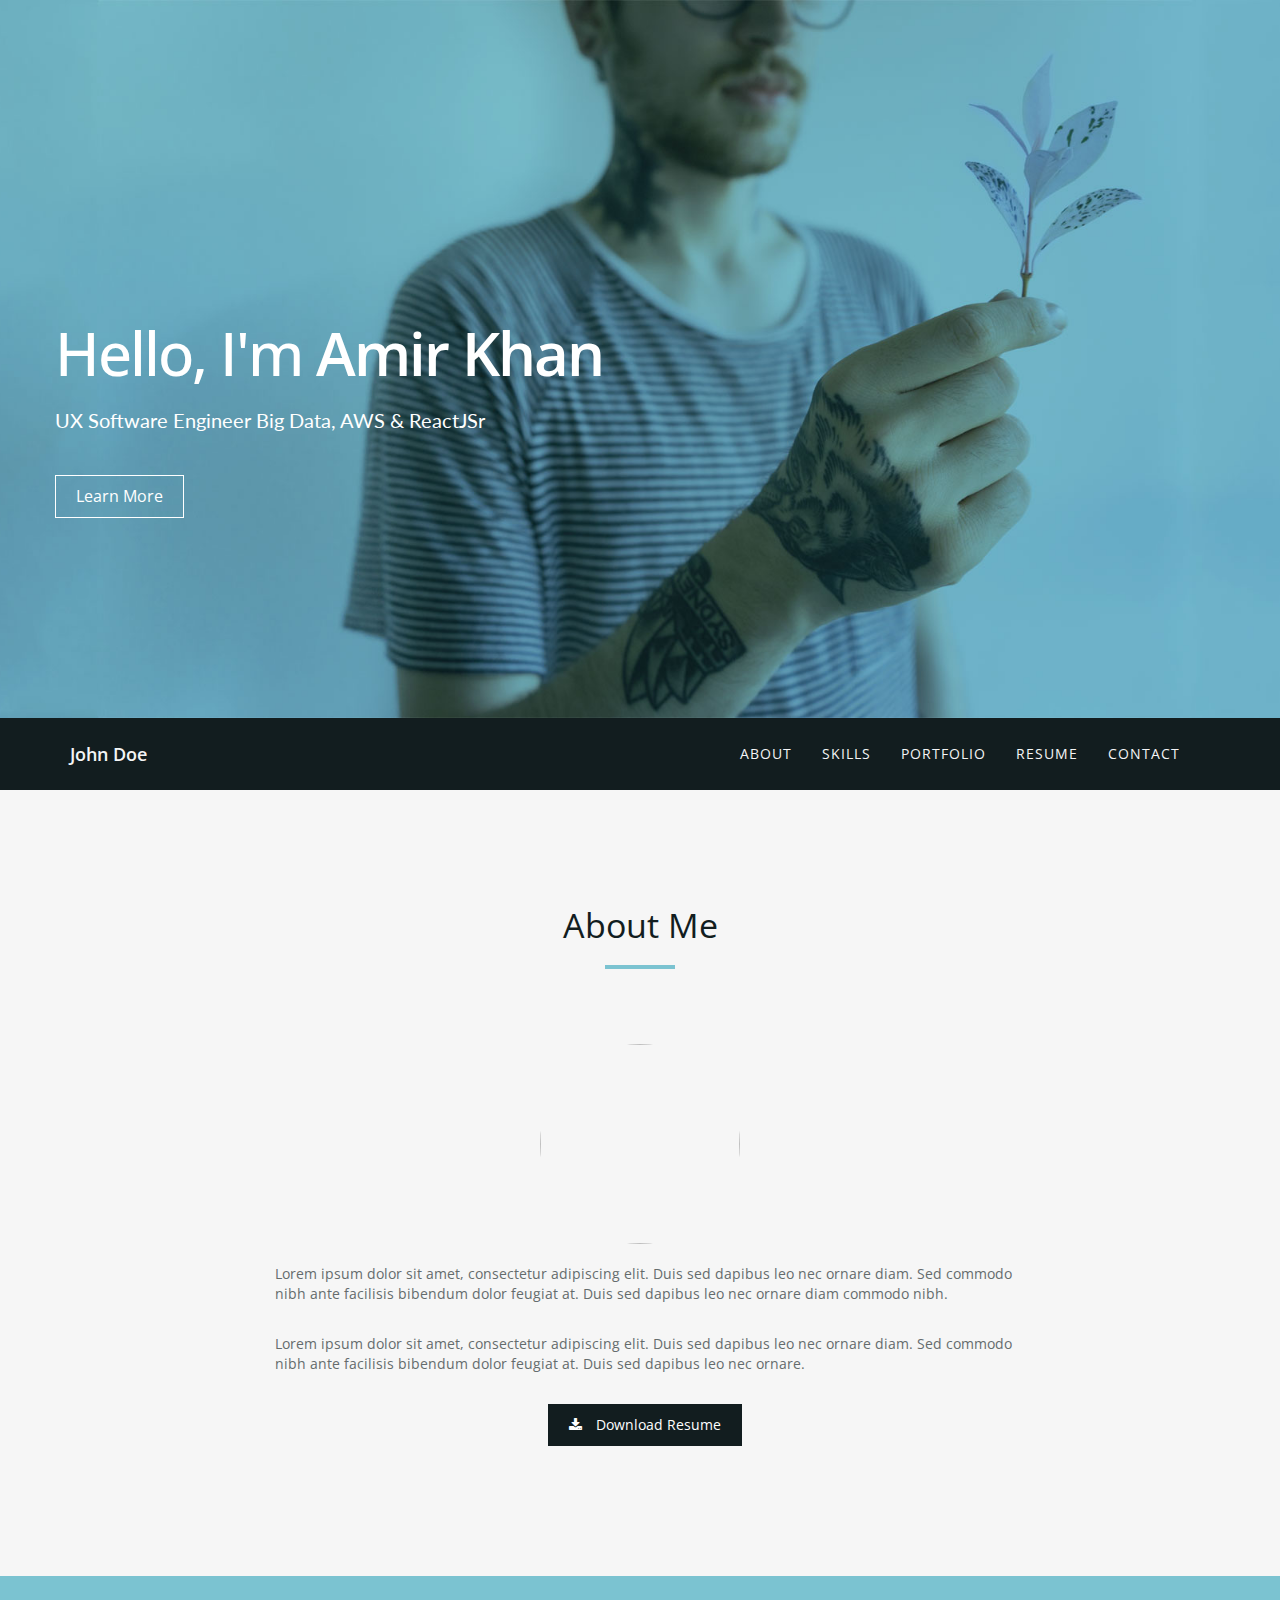
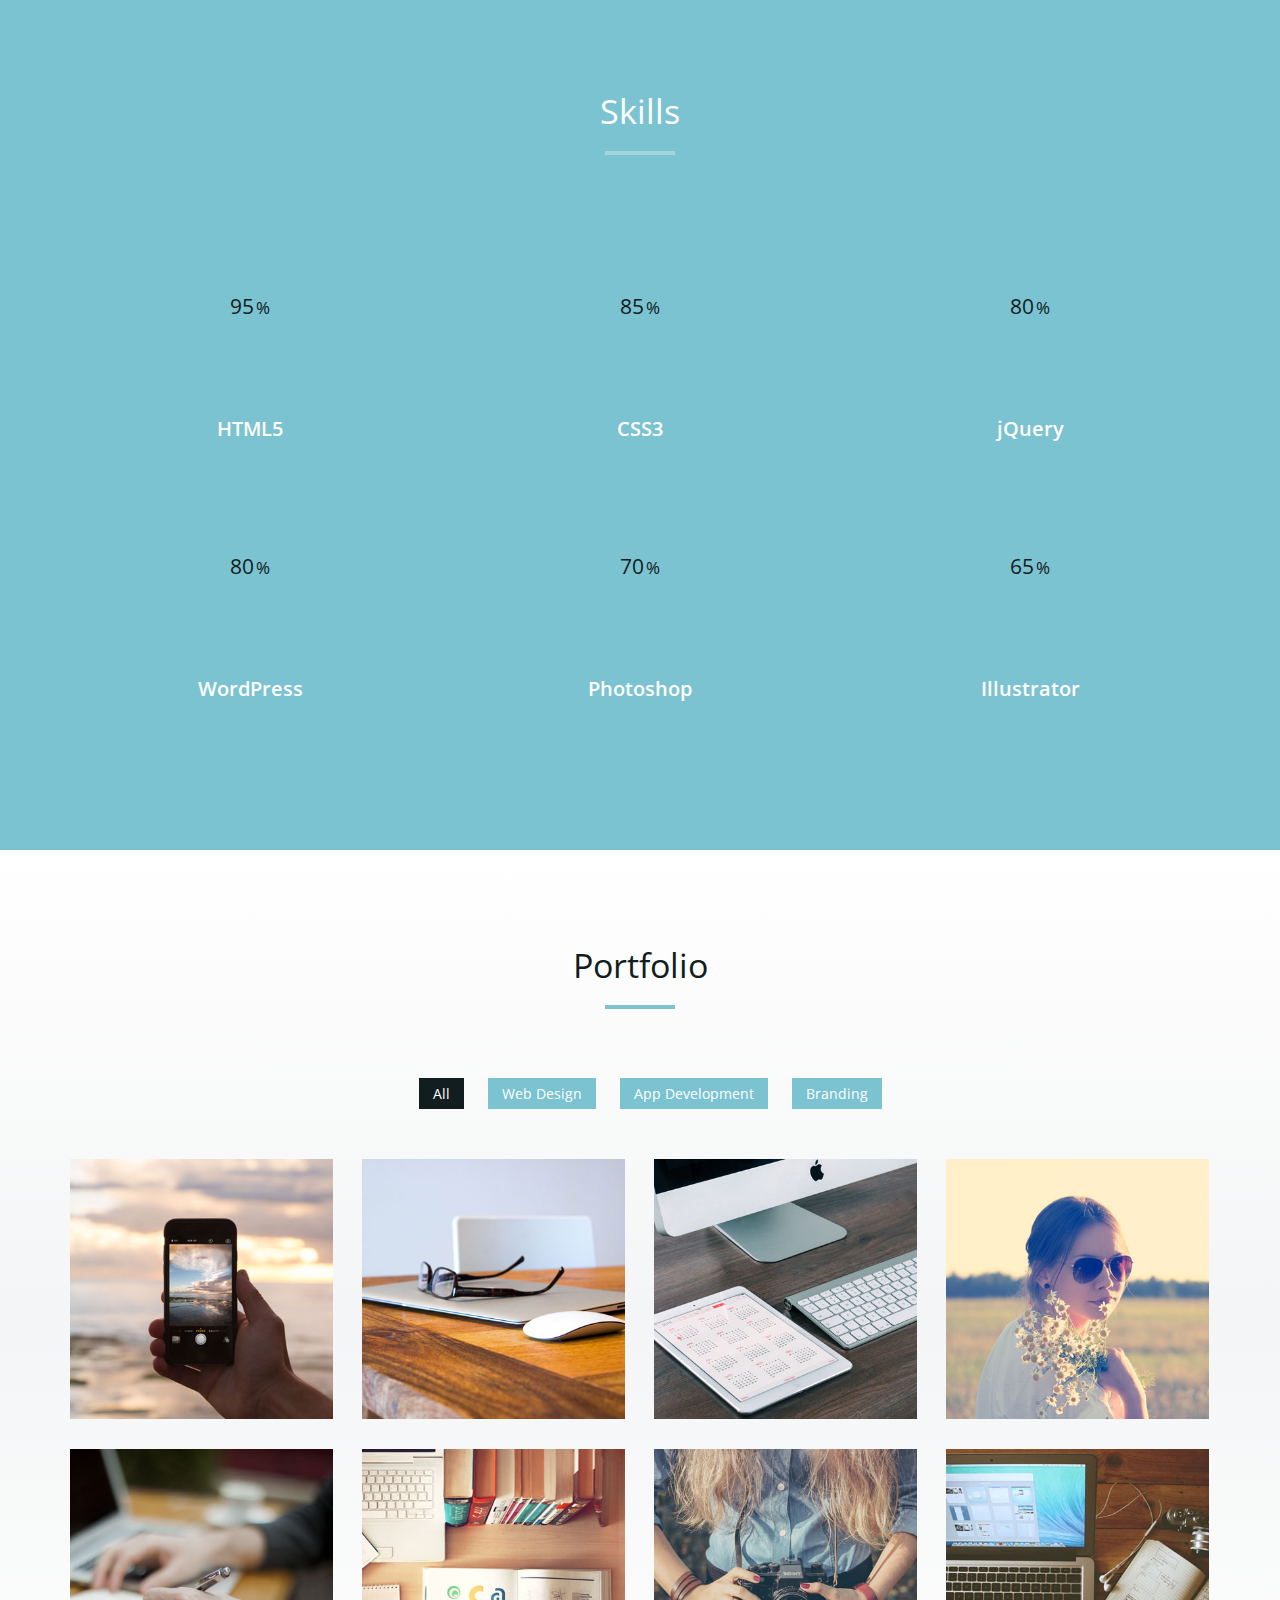
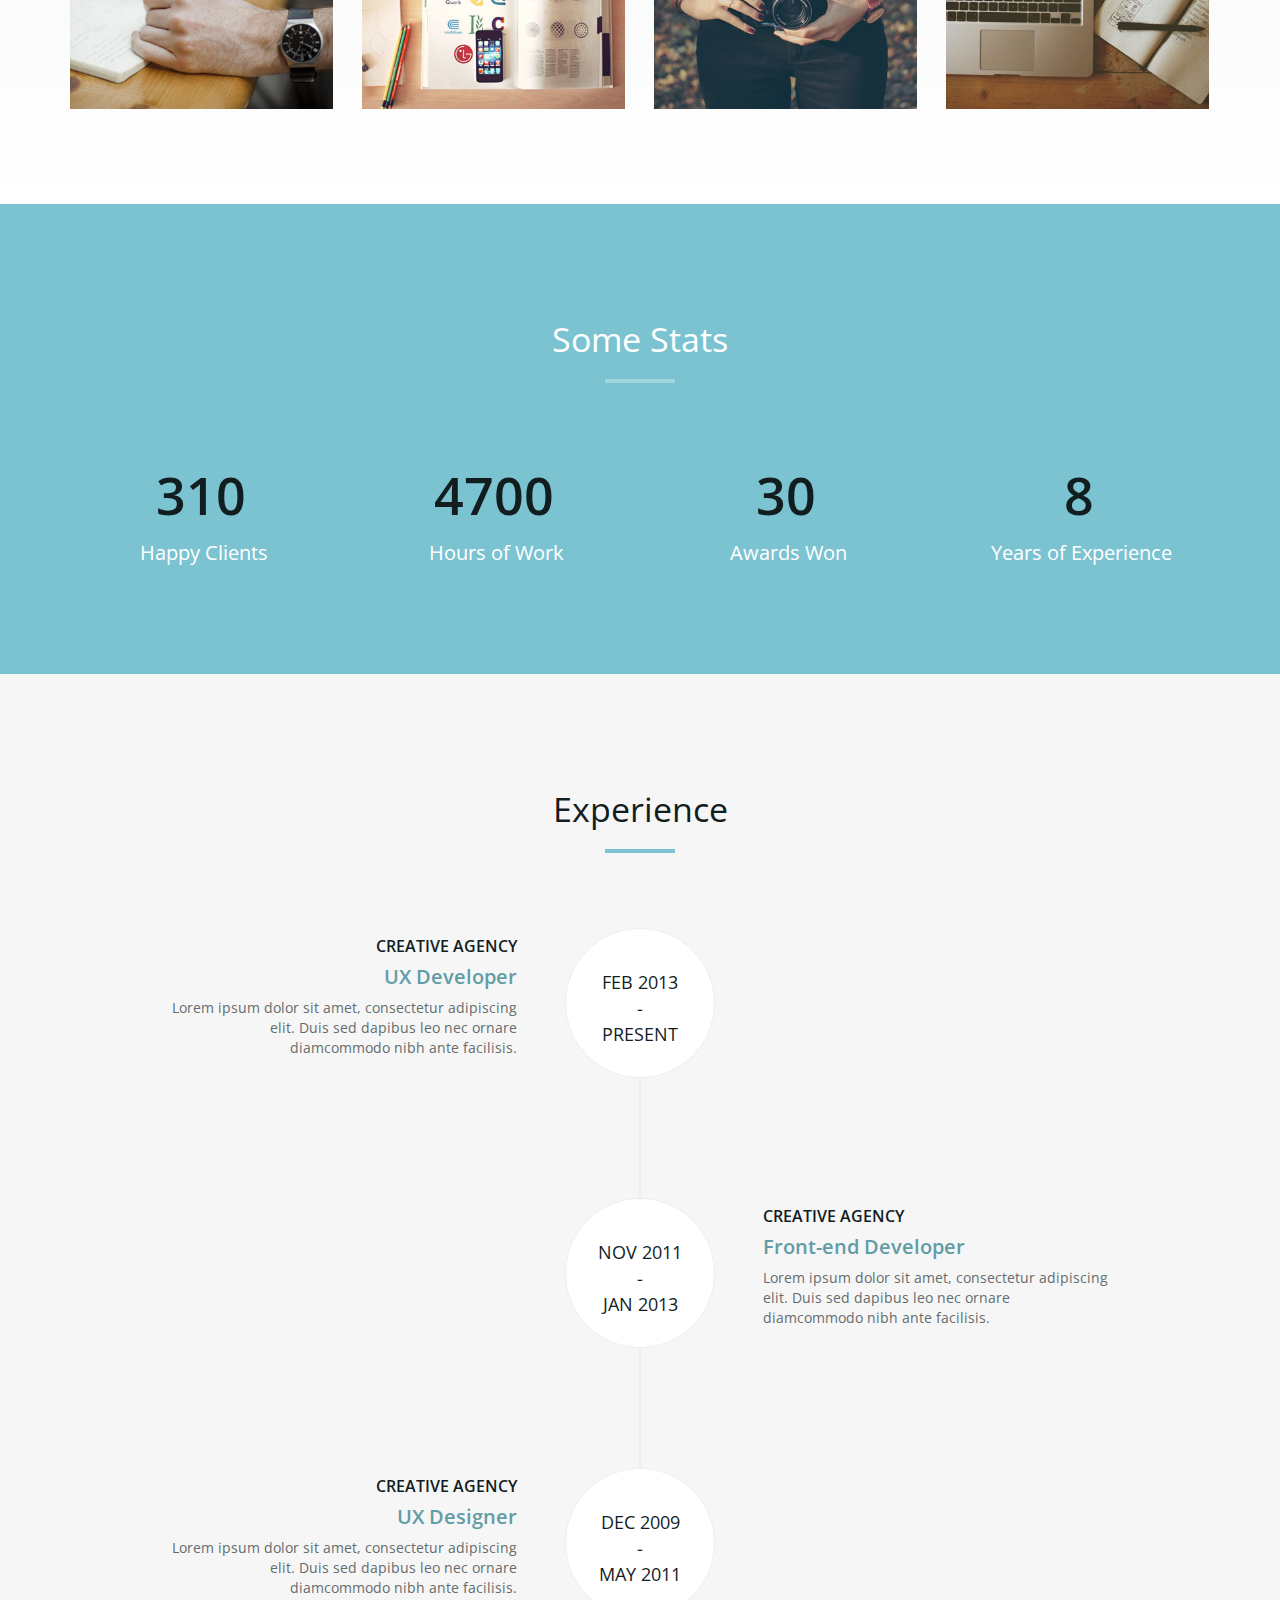
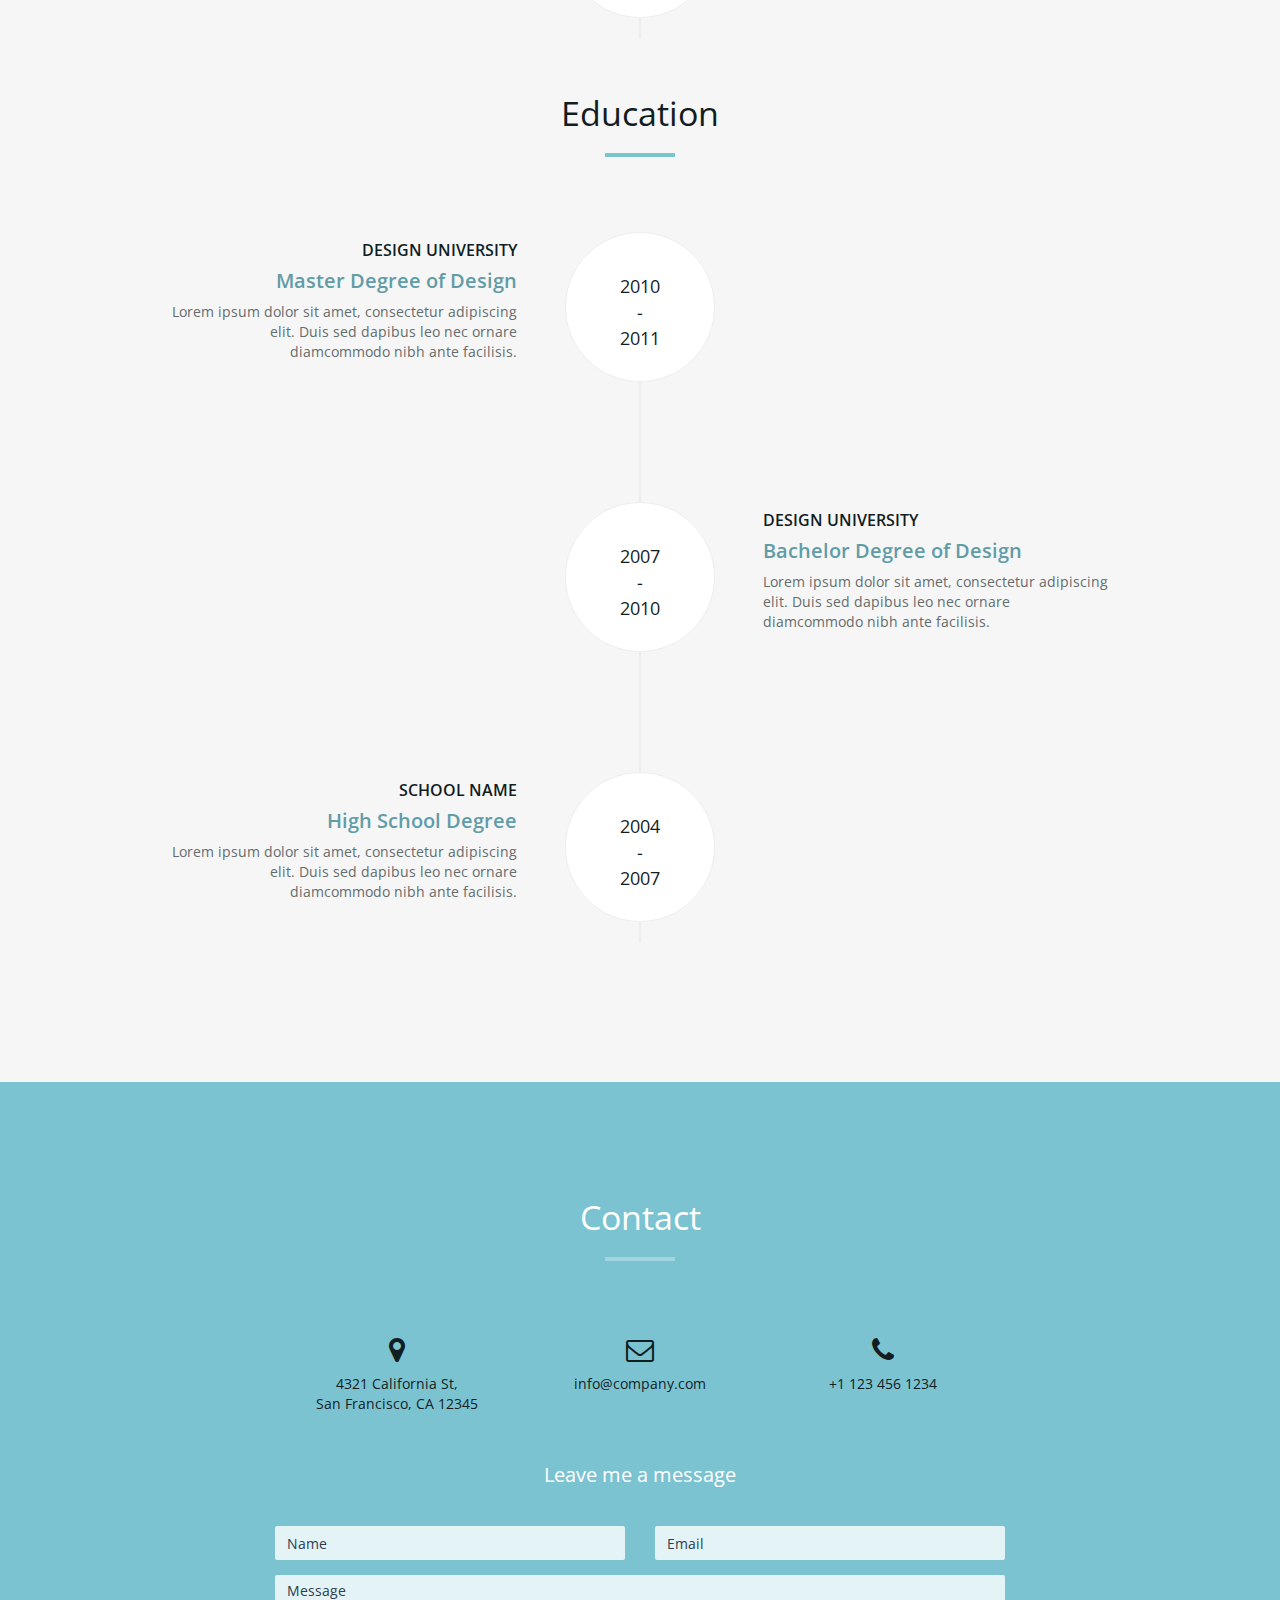
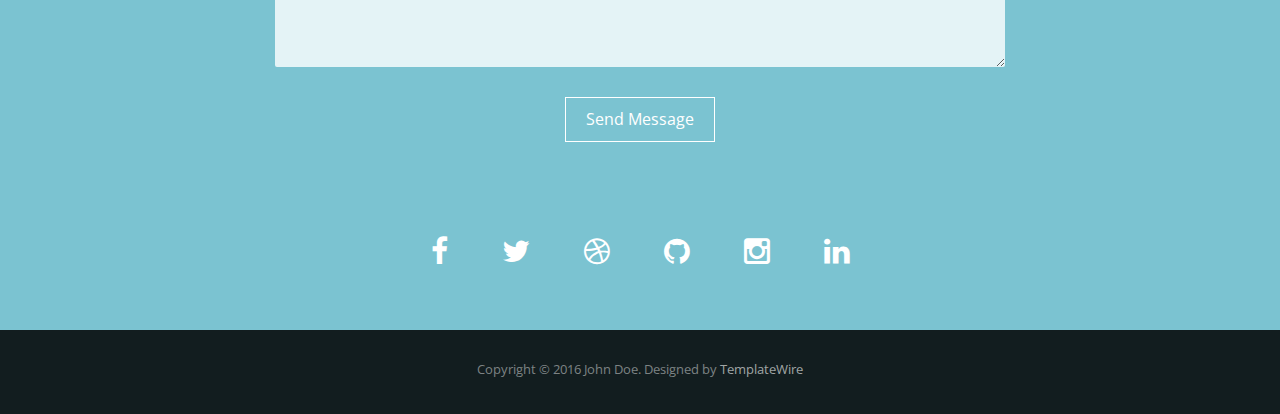
==== commit d1396522: "Update index.html" ====
--- a/index.html
+++ b/index.html
@@ -3,7 +3,7 @@
 <head>
 <meta charset="utf-8">
 <meta name="viewport" content="width=device-width, initial-scale=1">
-<title>John Doe - UX Designer & Front End Developer</title>
+<title>Muhammad Amir Khan - Software Engineer Big Data, AWS & ReactJS</title>
 <meta name="description" content="">
 <meta name="author" content="">
 
@@ -41,8 +41,8 @@
     <div class="container">
       <div class="row">
         <div class="intro-text">
-          <h1>Hello, I'm <span class="name">John Doe</span></h1>
-          <p>UX Designer & Front End Developer</p>
+          <h1>Hello, I'm <span class="name">Amir Khan</span></h1>
+          <p>UX Software Engineer Big Data, AWS & ReactJSr</p>
           <a href="#about" class="btn btn-default btn-lg page-scroll">Learn More</a> </div>
       </div>
     </div>
@@ -79,7 +79,7 @@
       <hr>
     </div>
     <div class="row">
-      <div class="col-md-12 text-center"><img src="img/about.jpg" class="img-responsive"></div>
+      <div class="col-md-12 text-center"><img src="img/about.png" class="img-responsive"></div>
       <div class="col-md-8 col-md-offset-2">
         <div class="about-text">
           <p>Lorem ipsum dolor sit amet, consectetur adipiscing elit. Duis sed dapibus leo nec ornare diam. Sed commodo nibh ante facilisis bibendum dolor feugiat at. Duis sed dapibus leo nec ornare diam commodo nibh.</p>
@@ -450,4 +450,4 @@
 <script type="text/javascript" src="js/contact_me.js"></script> 
 <script type="text/javascript" src="js/main.js"></script>
 </body>
-</html>+</html>
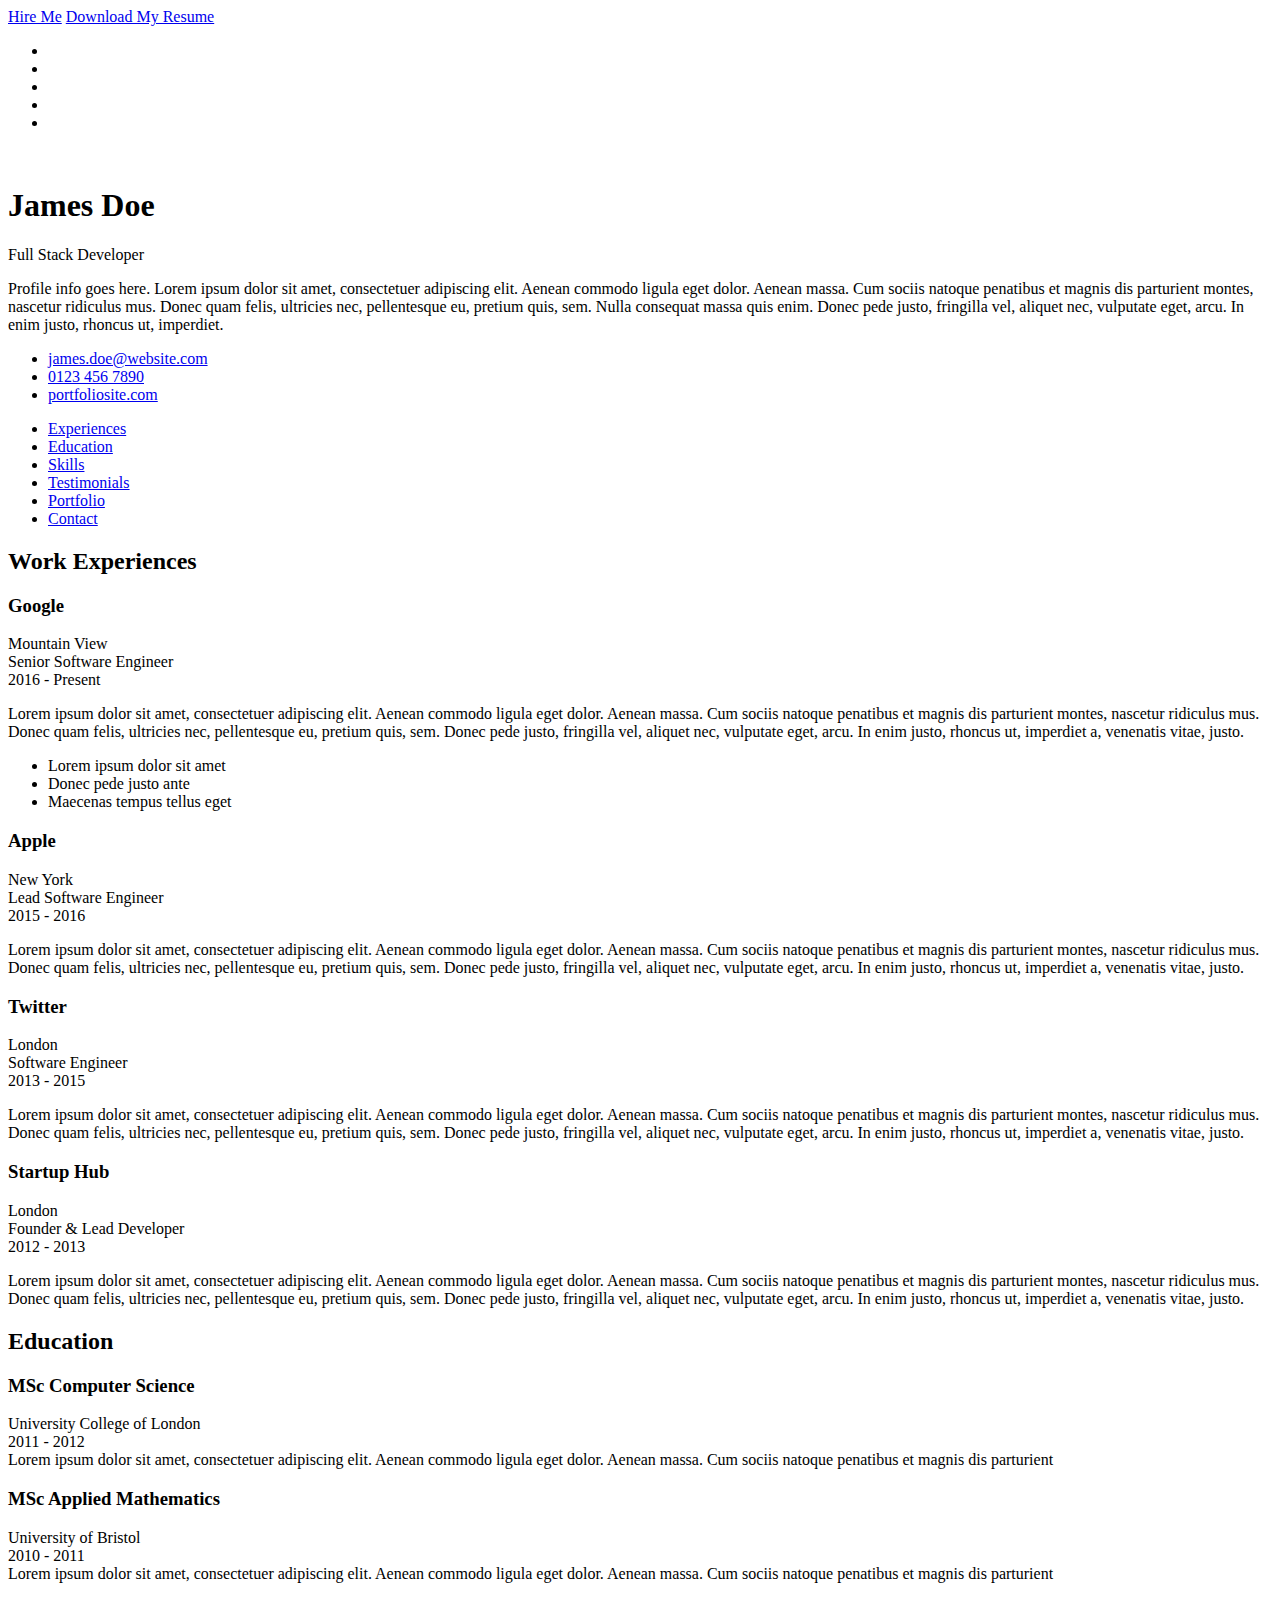
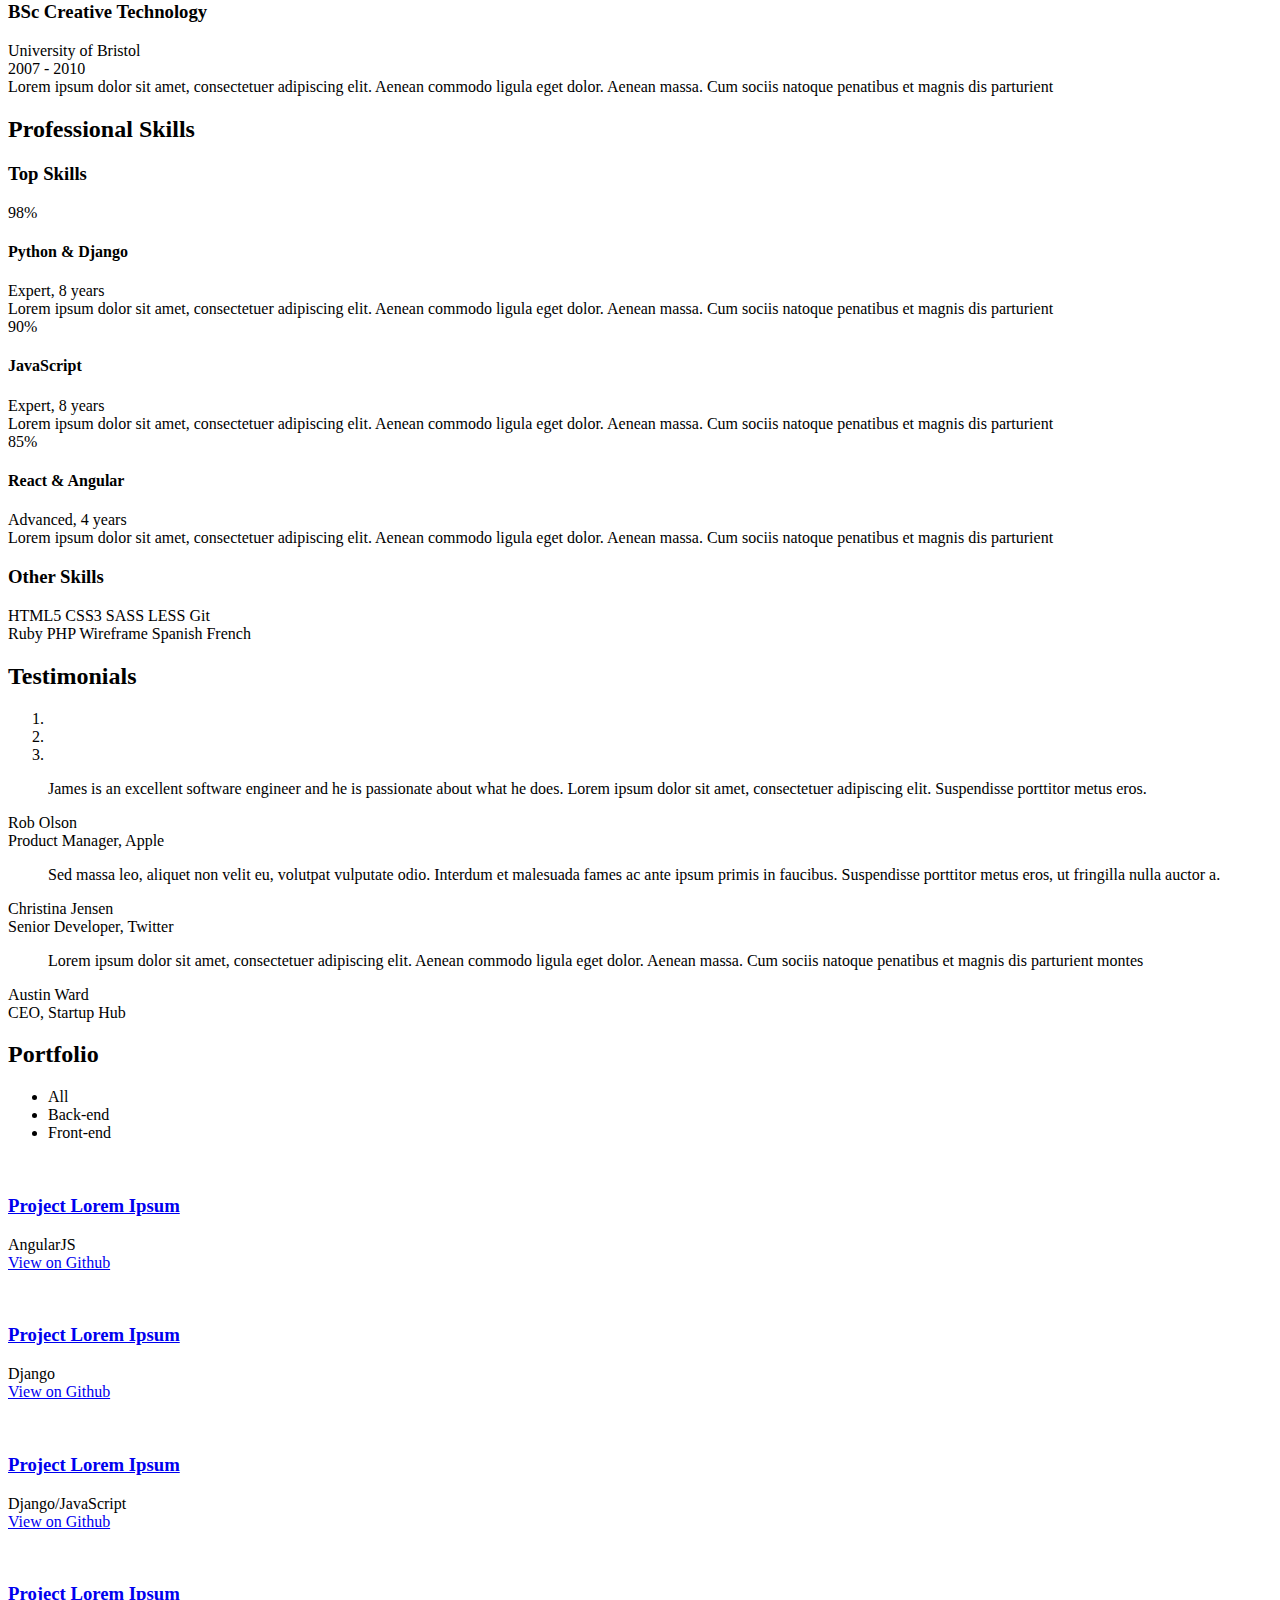
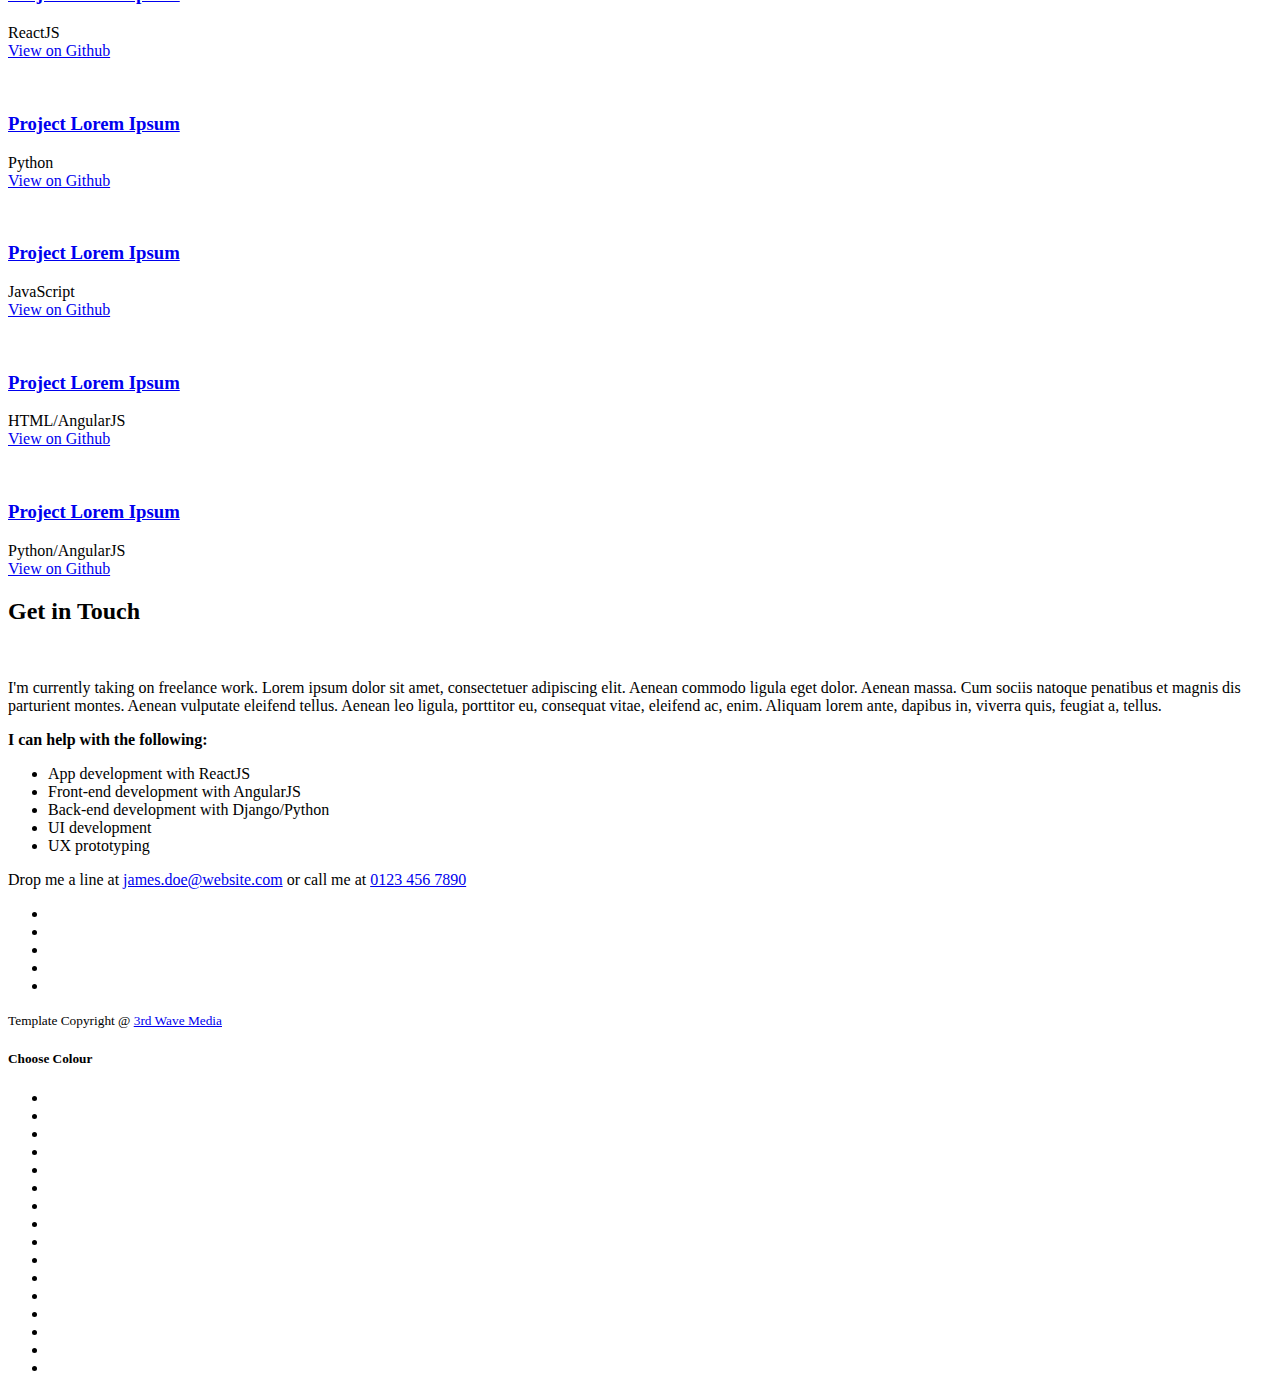
==== commit 1900fc68: "Update index.html" ====
--- a/index.html
+++ b/index.html
@@ -1,453 +1,536 @@
 <!DOCTYPE html>
-<html lang="en">
+<html lang="en"> 
+
+<!-- Mirrored from themes.3rdwavemedia.com/sphere/bs4/4.0/ by HTTrack Website Copier/3.x [XR&CO'2014], Mon, 02 Sep 2019 12:41:39 GMT -->
 <head>
-<meta charset="utf-8">
-<meta name="viewport" content="width=device-width, initial-scale=1">
-<title>Muhammad Amir Khan - Software Engineer Big Data, AWS & ReactJS</title>
-<meta name="description" content="">
-<meta name="author" content="">
-
-<!-- Favicons
-    ================================================== -->
-<link rel="shortcut icon" href="img/favicon.ico" type="image/x-icon">
-<link rel="apple-touch-icon" href="img/apple-touch-icon.png">
-<link rel="apple-touch-icon" sizes="72x72" href="img/apple-touch-icon-72x72.png">
-<link rel="apple-touch-icon" sizes="114x114" href="img/apple-touch-icon-114x114.png">
-
-<!-- Bootstrap -->
-<link rel="stylesheet" type="text/css"  href="css/bootstrap.css">
-<link rel="stylesheet" type="text/css" href="fonts/font-awesome/css/font-awesome.css">
-
-<!-- Stylesheet
-    ================================================== -->
-<link rel="stylesheet" type="text/css"  href="css/style.css">
-<link rel="stylesheet" type="text/css" href="css/prettyPhoto.css">
-<link href='http://fonts.googleapis.com/css?family=Lato:400,700,900,300' rel='stylesheet' type='text/css'>
-<link href='http://fonts.googleapis.com/css?family=Open+Sans:400,700,800,600,300' rel='stylesheet' type='text/css'>
-<script type="text/javascript" src="js/modernizr.custom.js"></script>
-
-<!-- HTML5 shim and Respond.js for IE8 support of HTML5 elements and media queries -->
-<!-- WARNING: Respond.js doesn't work if you view the page via file:// -->
-<!--[if lt IE 9]>
-      <script src="https://oss.maxcdn.com/html5shiv/3.7.2/html5shiv.min.js"></script>
-      <script src="https://oss.maxcdn.com/respond/1.4.2/respond.min.js"></script>
-    <![endif]-->
-</head>
-<body id="page-top" data-spy="scroll" data-target=".navbar-fixed-top">
-
-<!-- Header -->
-<header id="header">
-  <div class="intro">
-    <div class="container">
-      <div class="row">
-        <div class="intro-text">
-          <h1>Hello, I'm <span class="name">Amir Khan</span></h1>
-          <p>UX Software Engineer Big Data, AWS & ReactJSr</p>
-          <a href="#about" class="btn btn-default btn-lg page-scroll">Learn More</a> </div>
-      </div>
-    </div>
-  </div>
-</header>
-<!-- Navigation -->
-<div id="nav">
-  <nav class="navbar navbar-custom">
-    <div class="container">
-      <div class="navbar-header">
-        <button type="button" class="navbar-toggle" data-toggle="collapse" data-target=".navbar-main-collapse"> <i class="fa fa-bars"></i> </button>
-        <a class="navbar-brand page-scroll" href="#page-top">John Doe</a> </div>
-      
-      <!-- Collect the nav links, forms, and other content for toggling -->
-      <div class="collapse navbar-collapse navbar-right navbar-main-collapse">
-        <ul class="nav navbar-nav">
-          <!-- Hidden li included to remove active class from about link when scrolled up past about section -->
-          <li class="hidden"> <a href="#page-top"></a> </li>
-          <li> <a class="page-scroll" href="#about">About</a> </li>
-          <li> <a class="page-scroll" href="#skills">Skills</a> </li>
-          <li> <a class="page-scroll" href="#portfolio">Portfolio</a> </li>
-          <li> <a class="page-scroll" href="#resume">Resume</a> </li>
-          <li> <a class="page-scroll" href="#contact">Contact</a> </li>
-        </ul>
-      </div>
-    </div>
-  </nav>
-</div>
-<!-- About Section -->
-<div id="about">
-  <div class="container">
-    <div class="section-title text-center center">
-      <h2>About Me</h2>
-      <hr>
-    </div>
-    <div class="row">
-      <div class="col-md-12 text-center"><img src="img/about.png" class="img-responsive"></div>
-      <div class="col-md-8 col-md-offset-2">
-        <div class="about-text">
-          <p>Lorem ipsum dolor sit amet, consectetur adipiscing elit. Duis sed dapibus leo nec ornare diam. Sed commodo nibh ante facilisis bibendum dolor feugiat at. Duis sed dapibus leo nec ornare diam commodo nibh.</p>
-          <p>Lorem ipsum dolor sit amet, consectetur adipiscing elit. Duis sed dapibus leo nec ornare diam. Sed commodo nibh ante facilisis bibendum dolor feugiat at. Duis sed dapibus leo nec ornare.</p>
-          <p class="text-center"><a class="btn btn-primary" href="#"><i class="fa fa-download"></i> Download Resume</a></p>
+    <title>Responsive Resume/CV／Portfolio Template</title>
+    <!-- Meta -->
+    <meta charset="utf-8">
+    <meta http-equiv="X-UA-Compatible" content="IE=edge">
+    <meta name="viewport" content="width=device-width, initial-scale=1.0">
+    <meta name="description" content="Responsive Resume/CV／Portfolio Template">
+    <meta name="author" content="Xiaoying Riley at 3rd Wave Media">    
+    <link rel="shortcut icon" href="favicon.ico">  
+    <link href='https://fonts.googleapis.com/css?family=Roboto:400,500,400italic,300italic,300,500italic,700,700italic,900,900italic' rel='stylesheet' type='text/css'>
+    <!-- FontAwesome JS-->
+    <script defer src="../../../../use.fontawesome.com/releases/v5.8.0/js/all.js" integrity="sha384-ukiibbYjFS/1dhODSWD+PrZ6+CGCgf8VbyUH7bQQNUulL+2r59uGYToovytTf4Xm" crossorigin="anonymous"></script>
+    <!-- Global CSS -->
+    <link rel="stylesheet" href="assets/plugins/bootstrap/css/bootstrap.min.css">   
+    <!-- Theme CSS -->  
+    <link id="theme-style" rel="stylesheet" href="assets/css/theme-1.css">
+    <!-- Facebook Pixel Code -->
+	<script>
+	!function(f,b,e,v,n,t,s){if(f.fbq)return;n=f.fbq=function(){n.callMethod?
+	n.callMethod.apply(n,arguments):n.queue.push(arguments)};if(!f._fbq)f._fbq=n;
+	n.push=n;n.loaded=!0;n.version='2.0';n.queue=[];t=b.createElement(e);t.async=!0;
+	t.src=v;s=b.getElementsByTagName(e)[0];s.parentNode.insertBefore(t,s)}(window,
+	document,'script','../../../../connect.facebook.net/en_US/fbevents.js');
+	
+	fbq('init', '1506230579705064');
+	fbq('track', "PageView");</script>
+	<noscript><img height="1" width="1" style="display:none"
+	src="https://www.facebook.com/tr?id=1506230579705064&amp;ev=PageView&amp;noscript=1"
+	/></noscript>
+	<!-- End Facebook Pixel Code -->
+	
+	<!-- Global site tag (gtag.js) - Google Analytics -->
+	<script async src="https://www.googletagmanager.com/gtag/js?id=UA-24707561-38"></script>
+	<script>
+	  window.dataLayer = window.dataLayer || [];
+	  function gtag(){dataLayer.push(arguments);}
+	  gtag('js', new Date());
+	
+	  gtag('config', 'UA-24707561-38');
+	</script>
+
+
+</head> 
+
+<body>
+    
+    <header class="header">
+        <div class="top-bar container-fluid">
+            <div class="actions">
+                <a class="btn d-none d-md-inline-block" href="mailto:someone@example.com"><i class="fas fa-paper-plane" aria-hidden="true"></i> Hire Me</a>
+                <a class="btn" href="#"><i class="fas fa-download" aria-hidden="true"></i> Download My Resume</a>
+            </div><!--//actions-->
+            <ul class="social list-inline">
+                <li class="list-inline-item"><a href="#"><i class="fab fa-linkedin-in" aria-hidden="true"></i></a></li>
+                <li class="list-inline-item"><a href="#"><i class="fab fa-twitter" aria-hidden="true"></i></a></li>
+                <li class="list-inline-item"><a href="#"><i class="fab fa-google-plus-g" aria-hidden="true"></i></a></li>
+                <li class="list-inline-item"><a href="#"><i class="fab fa-github-alt" aria-hidden="true"></i></a></li>
+                <li class="list-inline-item"><a href="#"><i class="fab fa-skype" aria-hidden="true"></i></a></li>
+            </ul><!--//social-->
+        </div><!--//top-bar-->
+        
+        <div class="intro">
+            <div class="container text-center">
+                <img class="profile-image" src="assets/images/profile-image.png" alt="">
+                <h1 class="name">James Doe</h1>
+                <div class="title">Full Stack Developer</div>
+                <div class="profile">
+                    <p>Profile info goes here. Lorem ipsum dolor sit amet, consectetuer adipiscing elit. Aenean commodo ligula eget dolor. Aenean massa. Cum sociis natoque penatibus et magnis dis parturient montes, nascetur ridiculus mus. Donec quam felis, ultricies nec, pellentesque eu, pretium quis, sem. Nulla consequat massa quis enim. Donec pede justo, fringilla vel, aliquet nec, vulputate eget, arcu. In enim justo, rhoncus ut, imperdiet.</p>
+                </div><!--//profile-->
+            </div><!--//container-->
+        </div><!--//intro-->
+        
+        <div class="contact-info">
+            <div class="container text-center">
+                <ul class="list-inline">
+                    <li class="email list-inline-item"><i class="fas fa-envelope"></i><a href="mailto:someone@example.com">james.doe@website.com</a></li>
+                    <li class="list-inline-item"><i class="fas fa-phone"></i> <a href="tel: 0123456789">0123 456 7890</a></li>
+                    <li class="website list-inline-item"><i class="fas fa-globe"></i><a href="#" target="_blank">portfoliosite.com</a></li>
+                </ul>
+            </div><!--//container-->
+        </div><!--//contact-info-->
+        
+        <div class="page-nav-space-holder d-none d-md-block">
+            <div id="page-nav-wrapper" class="page-nav-wrapper text-center">
+                <div class="container">
+                    <ul id="page-nav" class="nav page-nav list-inline">
+                        <li class="nav-item"><a class="scrollto nav-link" href="#experiences-section">Experiences</a></li>
+                        <li class="nav-item"><a class="scrollto nav-link" href="#education-section">Education</a></li>
+                        <li class="nav-item"><a class="scrollto nav-link" href="#skills-section">Skills</a></li>
+                        <li class="nav-item"><a class="scrollto nav-link" href="#testimonials-section">Testimonials</a></li>
+                        <li class="nav-item"><a class="scrollto nav-link" href="#portfolio-section">Portfolio</a></li>
+                        <li class="nav-item"><a class="scrollto nav-link" href="#contact-section">Contact</a></li>
+                    </ul><!--//page-nav-->
+                </div>
+            </div><!--//page-nav-wrapper-->
         </div>
-      </div>
-    </div>
-  </div>
-</div>
-<!-- Skills Section -->
-<div id="skills" class="text-center">
-  <div class="container">
-    <div class="section-title center">
-      <h2>Skills</h2>
-      <hr>
-    </div>
-    <div class="row">
-      <div class="col-md-4 col-sm-6 skill"> <span class="chart" data-percent="95"> <span class="percent">95</span> </span>
-        <h4>HTML5</h4>
-      </div>
-      <div class="col-md-4 col-sm-6 skill"> <span class="chart" data-percent="85"> <span class="percent">85</span> </span>
-        <h4>CSS3</h4>
-      </div>
-      <div class="col-md-4 col-sm-6 skill"> <span class="chart" data-percent="80"> <span class="percent">80</span> </span>
-        <h4>jQuery</h4>
-      </div>
-      <div class="col-md-4 col-sm-6 skill"> <span class="chart" data-percent="80"> <span class="percent">80</span> </span>
-        <h4>WordPress</h4>
-      </div>
-      <div class="col-md-4 col-sm-6 skill"> <span class="chart" data-percent="70"> <span class="percent">70</span> </span>
-        <h4>Photoshop</h4>
-      </div>
-      <div class="col-md-4 col-sm-6 skill"> <span class="chart" data-percent="65"> <span class="percent">65</span> </span>
-        <h4>Illustrator</h4>
-      </div>
-    </div>
-  </div>
-</div>
-<!-- Portfolio Section -->
-<div id="portfolio">
-  <div class="container">
-    <div class="section-title text-center center">
-      <h2>Portfolio</h2>
-      <hr>
-    </div>
-    <div class="categories">
-      <ul class="cat">
-        <li>
-          <ol class="type">
-            <li><a href="#" data-filter="*" class="active">All</a></li>
-            <li><a href="#" data-filter=".web">Web Design</a></li>
-            <li><a href="#" data-filter=".app">App Development</a></li>
-            <li><a href="#" data-filter=".branding">Branding</a></li>
-          </ol>
-        </li>
-      </ul>
-      <div class="clearfix"></div>
-    </div>
-    <div class="row">
-      <div class="portfolio-items">
-        <div class="col-sm-6 col-md-3 col-lg-3 web">
-          <div class="portfolio-item">
-            <div class="hover-bg"> <a href="img/portfolio/01-large.jpg" title="Project description" rel="prettyPhoto">
-              <div class="hover-text">
-                <h4>Project Title</h4>
-                <small>Web Design</small> </div>
-              <img src="img/portfolio/01-small.jpg" class="img-responsive" alt="Project Title"> </a> </div>
-          </div>
-        </div>
-        <div class="col-sm-6 col-md-3 col-lg-3 app">
-          <div class="portfolio-item">
-            <div class="hover-bg"> <a href="img/portfolio/02-large.jpg" title="Project description" rel="prettyPhoto">
-              <div class="hover-text">
-                <h4>Project Title</h4>
-                <small>App Development</small> </div>
-              <img src="img/portfolio/02-small.jpg" class="img-responsive" alt="Project Title"> </a> </div>
-          </div>
-        </div>
-        <div class="col-sm-6 col-md-3 col-lg-3 web">
-          <div class="portfolio-item">
-            <div class="hover-bg"> <a href="img/portfolio/03-large.jpg" title="Project description" rel="prettyPhoto">
-              <div class="hover-text">
-                <h4>Project Title</h4>
-                <small>Web Design</small> </div>
-              <img src="img/portfolio/03-small.jpg" class="img-responsive" alt="Project Title"> </a> </div>
-          </div>
-        </div>
-        <div class="col-sm-6 col-md-3 col-lg-3 web">
-          <div class="portfolio-item">
-            <div class="hover-bg"> <a href="img/portfolio/04-large.jpg" title="Project description" rel="prettyPhoto">
-              <div class="hover-text">
-                <h4>Project Title</h4>
-                <small>Web Design</small> </div>
-              <img src="img/portfolio/04-small.jpg" class="img-responsive" alt="Project Title"> </a> </div>
-          </div>
-        </div>
-        <div class="col-sm-6 col-md-3 col-lg-3 app">
-          <div class="portfolio-item">
-            <div class="hover-bg"> <a href="img/portfolio/05-large.jpg" title="Project description" rel="prettyPhoto">
-              <div class="hover-text">
-                <h4>Project Title</h4>
-                <small>App Development</small> </div>
-              <img src="img/portfolio/05-small.jpg" class="img-responsive" alt="Project Title"> </a> </div>
-          </div>
-        </div>
-        <div class="col-sm-6 col-md-3 col-lg-3 branding">
-          <div class="portfolio-item">
-            <div class="hover-bg"> <a href="img/portfolio/06-large.jpg" title="Project description" rel="prettyPhoto">
-              <div class="hover-text">
-                <h4>Project Title</h4>
-                <small>Branding</small> </div>
-              <img src="img/portfolio/06-small.jpg" class="img-responsive" alt="Project Title"> </a> </div>
-          </div>
-        </div>
-        <div class="col-sm-6 col-md-3 col-lg-3 branding app">
-          <div class="portfolio-item">
-            <div class="hover-bg"> <a href="img/portfolio/07-large.jpg" title="Project description" rel="prettyPhoto">
-              <div class="hover-text">
-                <h4>Project Title</h4>
-                <small>App Development, Branding</small> </div>
-              <img src="img/portfolio/07-small.jpg" class="img-responsive" alt="Project Title"> </a> </div>
-          </div>
-        </div>
-        <div class="col-sm-6 col-md-3 col-lg-3 web">
-          <div class="portfolio-item">
-            <div class="hover-bg"> <a href="img/portfolio/08-large.jpg" title="Project description" rel="prettyPhoto">
-              <div class="hover-text">
-                <h4>Project Title</h4>
-                <small>Web Design</small> </div>
-              <img src="img/portfolio/08-small.jpg" class="img-responsive" alt="Project Title"> </a> </div>
-          </div>
-        </div>
-      </div>
-    </div>
-  </div>
-</div>
-<!-- Achievements Section -->
-<div id="achievements" class="text-center">
-  <div class="container">
-    <div class="section-title center">
-      <h2>Some Stats</h2>
-      <hr>
-    </div>
-    <div class="row">
-      <div class="col-md-3 col-sm-3 wow fadeInDown" data-wow-delay="200ms">
-        <div class="achievement-box"> <span class="count">310</span>
-          <h4>Happy Clients</h4>
-        </div>
-      </div>
-      <div class="col-md-3 col-sm-3 wow fadeInDown" data-wow-delay="400ms">
-        <div class="achievement-box"> <span class="count">4700</span>
-          <h4>Hours of Work</h4>
-        </div>
-      </div>
-      <div class="col-md-3 col-sm-3 wow fadeInDown" data-wow-delay="600ms">
-        <div class="achievement-box"> <span class="count">30</span>
-          <h4>Awards Won</h4>
-        </div>
-      </div>
-      <div class="col-md-3 col-sm-3 wow fadeInDown" data-wow-delay="800ms">
-        <div class="achievement-box"> <span class="count">8</span>
-          <h4>Years of Experience</h4>
-        </div>
-      </div>
-    </div>
-  </div>
-</div>
-<!-- Resume Section -->
-<div id="resume" class="text-center">
-  <div class="container">
-    <div class="section-title center">
-      <h2>Experience</h2>
-      <hr>
-    </div>
-    <div class="row">
-      <div class="col-lg-12">
-        <ul class="timeline">
-          <li>
-            <div class="timeline-image">
-              <h4>Feb 2013 <br>
-                - <br>
-                Present </h4>
-            </div>
-            <div class="timeline-panel">
-              <div class="timeline-heading">
-                <h4>Creative Agency</h4>
-                <h4 class="subheading">UX Developer</h4>
-              </div>
-              <div class="timeline-body">
-                <p>Lorem ipsum dolor sit amet, consectetur adipiscing elit. Duis sed dapibus leo nec ornare diamcommodo nibh ante facilisis.</p>
-              </div>
-            </div>
-          </li>
-          <li class="timeline-inverted">
-            <div class="timeline-image">
-              <h4>Nov 2011 <br>
-                - <br>
-                Jan 2013 </h4>
-            </div>
-            <div class="timeline-panel">
-              <div class="timeline-heading">
-                <h4>Creative Agency</h4>
-                <h4 class="subheading">Front-end Developer</h4>
-              </div>
-              <div class="timeline-body">
-                <p>Lorem ipsum dolor sit amet, consectetur adipiscing elit. Duis sed dapibus leo nec ornare diamcommodo nibh ante facilisis.</p>
-              </div>
-            </div>
-          </li>
-          <li>
-            <div class="timeline-image">
-              <h4>Dec 2009 <br>
-                - <br>
-                May 2011 </h4>
-            </div>
-            <div class="timeline-panel">
-              <div class="timeline-heading">
-                <h4>Creative Agency</h4>
-                <h4 class="subheading">UX Designer</h4>
-              </div>
-              <div class="timeline-body">
-                <p>Lorem ipsum dolor sit amet, consectetur adipiscing elit. Duis sed dapibus leo nec ornare diamcommodo nibh ante facilisis.</p>
-              </div>
-            </div>
-          </li>
-        </ul>
-      </div>
-    </div>
-  </div>
-  <div class="container">
-    <div class="section-title center">
-      <h2>Education</h2>
-      <hr>
-    </div>
-    <div class="row">
-      <div class="col-lg-12">
-        <ul class="timeline">
-          
-          <!-- Education Section-->
-          
-          <li>
-            <div class="timeline-image">
-              <h4>2010 <br>
-                - <br>
-                2011 </h4>
-            </div>
-            <div class="timeline-panel">
-              <div class="timeline-heading">
-                <h4>Design University</h4>
-                <h4 class="subheading">Master Degree of Design</h4>
-              </div>
-              <div class="timeline-body">
-                <p>Lorem ipsum dolor sit amet, consectetur adipiscing elit. Duis sed dapibus leo nec ornare diamcommodo nibh ante facilisis.</p>
-              </div>
-            </div>
-          </li>
-          <li class="timeline-inverted">
-            <div class="timeline-image">
-              <h4>2007 <br>
-                - <br>
-                2010 </h4>
-            </div>
-            <div class="timeline-panel">
-              <div class="timeline-heading">
-                <h4>Design University</h4>
-                <h4 class="subheading">Bachelor Degree of Design</h4>
-              </div>
-              <div class="timeline-body">
-                <p>Lorem ipsum dolor sit amet, consectetur adipiscing elit. Duis sed dapibus leo nec ornare diamcommodo nibh ante facilisis.</p>
-              </div>
-            </div>
-          </li>
-          <li>
-            <div class="timeline-image">
-              <h4>2004 <br>
-                - <br>
-                2007 </h4>
-            </div>
-            <div class="timeline-panel">
-              <div class="timeline-heading">
-                <h4>School Name</h4>
-                <h4 class="subheading">High School Degree</h4>
-              </div>
-              <div class="timeline-body">
-                <p class="text-muted">Lorem ipsum dolor sit amet, consectetur adipiscing elit. Duis sed dapibus leo nec ornare diamcommodo nibh ante facilisis.</p>
-              </div>
-            </div>
-          </li>
-        </ul>
-      </div>
-    </div>
-  </div>
-</div>
-<!-- Contact Section -->
-<div id="contact" class="text-center">
-  <div class="container">
-    <div class="section-title center">
-      <h2>Contact</h2>
-      <hr>
-    </div>
-    <div class="col-md-8 col-md-offset-2">
-      <div class="col-md-4"> <i class="fa fa-map-marker fa-2x"></i>
-        <p>4321 California St,<br>
-          San Francisco, CA 12345</p>
-      </div>
-      <div class="col-md-4"> <i class="fa fa-envelope-o fa-2x"></i>
-        <p>info@company.com</p>
-      </div>
-      <div class="col-md-4"> <i class="fa fa-phone fa-2x"></i>
-        <p> +1 123 456 1234</p>
-      </div>
-      <div class="clearfix"></div>
-    </div>
-    <div class="col-md-8 col-md-offset-2">
-      <h3>Leave me a message</h3>
-      <form name="sentMessage" id="contactForm" novalidate>
-        <div class="row">
-          <div class="col-md-6">
-            <div class="form-group">
-              <input type="text" id="name" class="form-control" placeholder="Name" required="required">
-              <p class="help-block text-danger"></p>
-            </div>
-          </div>
-          <div class="col-md-6">
-            <div class="form-group">
-              <input type="email" id="email" class="form-control" placeholder="Email" required="required">
-              <p class="help-block text-danger"></p>
-            </div>
-          </div>
-        </div>
-        <div class="form-group">
-          <textarea name="message" id="message" class="form-control" rows="4" placeholder="Message" required></textarea>
-          <p class="help-block text-danger"></p>
-        </div>
-        <div id="success"></div>
-        <button type="submit" class="btn btn-default">Send Message</button>
-      </form>
-      <div class="social">
-        <ul>
-          <li><a href="#"><i class="fa fa-facebook"></i></a></li>
-          <li><a href="#"><i class="fa fa-twitter"></i></a></li>
-          <li><a href="#"><i class="fa fa-dribbble"></i></a></li>
-          <li><a href="#"><i class="fa fa-github"></i></a></li>
-          <li><a href="#"><i class="fa fa-instagram"></i></a></li>
-          <li><a href="#"><i class="fa fa-linkedin"></i></a></li>
-        </ul>
-      </div>
-    </div>
-  </div>
-</div>
-<div id="footer">
-  <div class="container text-center">
-    <div class="fnav">
-      <p>Copyright &copy; 2016 John Doe. Designed by <a href="http://www.templatewire.com" rel="nofollow">TemplateWire</a></p>
-    </div>
-  </div>
-</div>
-<script type="text/javascript" src="js/jquery.1.11.1.js"></script> 
-<script type="text/javascript" src="js/bootstrap.js"></script> 
-<script type="text/javascript" src="js/SmoothScroll.js"></script> 
-<script type="text/javascript" src="js/easypiechart.js"></script> 
-<script type="text/javascript" src="js/jquery.prettyPhoto.js"></script> 
-<script type="text/javascript" src="js/jquery.isotope.js"></script> 
-<script type="text/javascript" src="js/jquery.counterup.js"></script> 
-<script type="text/javascript" src="js/waypoints.js"></script> 
-<script type="text/javascript" src="js/jqBootstrapValidation.js"></script> 
-<script type="text/javascript" src="js/contact_me.js"></script> 
-<script type="text/javascript" src="js/main.js"></script>
+        
+    </header><!--//header-->
+    
+    <div class="wrapper container">
+        <section id="experiences-section" class="experiences-section section">
+            <h2 class="section-title">Work Experiences</h2>
+            <div class="timeline">
+                <div class="item">
+                    <div class="work-place">
+                        <h3 class="place">Google</h3>
+                        <div class="location"><i class="fas fa-map-marker-alt mr-1"></i>Mountain View</div>
+                    </div>
+                    <div class="job-meta">
+                        <div class="title">Senior Software Engineer</div>
+                        <div class="time">2016 - Present</div>
+                    </div><!--//job-meta-->
+                    <div class="job-desc">
+                        <p>Lorem ipsum dolor sit amet, consectetuer adipiscing elit. Aenean commodo ligula eget dolor. Aenean massa. Cum sociis natoque penatibus et magnis dis parturient montes, nascetur ridiculus mus. Donec quam felis, ultricies nec, pellentesque eu, pretium quis, sem. Donec pede justo, fringilla vel, aliquet nec, vulputate eget, arcu. In enim justo, rhoncus ut, imperdiet a, venenatis vitae, justo.</p> 
+                        <ul>
+                            <li>Lorem ipsum dolor sit amet</li>
+                            <li>Donec pede justo ante</li>
+                            <li>Maecenas tempus tellus eget </li>
+                        </ul>
+                    </div><!--//job-desc-->
+                </div><!--//item-->
+                
+                <div class="item">
+                    <div class="work-place">
+                        <h3 class="place">Apple</h3>
+                        <div class="location"><i class="fas fa-map-marker-alt mr-1"></i>New York</div>
+                    </div>
+                    <div class="job-meta">
+                        <div class="title">Lead Software Engineer</div>
+                        <div class="time">2015 - 2016</div>
+                    </div><!--//job-meta-->
+                    <div class="job-desc">
+                        <p>Lorem ipsum dolor sit amet, consectetuer adipiscing elit. Aenean commodo ligula eget dolor. Aenean massa. Cum sociis natoque penatibus et magnis dis parturient montes, nascetur ridiculus mus. Donec quam felis, ultricies nec, pellentesque eu, pretium quis, sem. Donec pede justo, fringilla vel, aliquet nec, vulputate eget, arcu. In enim justo, rhoncus ut, imperdiet a, venenatis vitae, justo.</p> 
+                    </div><!--//job-desc-->
+                </div><!--//item-->
+                
+                <div class="item">
+                    <div class="work-place">
+                        <h3 class="place">Twitter</h3>
+                        <div class="location"><i class="fas fa-map-marker-alt mr-1"></i>London</div>
+                    </div>
+                    <div class="job-meta">
+                        <div class="title">Software Engineer</div>
+                        <div class="time">2013 - 2015</div>
+                    </div><!--//job-meta-->
+                    <div class="job-desc">
+                        <p>Lorem ipsum dolor sit amet, consectetuer adipiscing elit. Aenean commodo ligula eget dolor. Aenean massa. Cum sociis natoque penatibus et magnis dis parturient montes, nascetur ridiculus mus. Donec quam felis, ultricies nec, pellentesque eu, pretium quis, sem. Donec pede justo, fringilla vel, aliquet nec, vulputate eget, arcu. In enim justo, rhoncus ut, imperdiet a, venenatis vitae, justo.</p> 
+                    </div><!--//job-desc-->
+                </div><!--//item-->
+                
+                <div class="item">
+                    <div class="work-place">
+                        <h3 class="place">Startup Hub</h3>
+                        <div class="location"><i class="fas fa-map-marker-alt mr-1"></i>London</div>
+                    </div>
+                    <div class="job-meta">
+                        <div class="title">Founder &amp; Lead Developer</div>
+                        <div class="time">2012 - 2013</div>
+                    </div><!--//job-meta-->
+                    <div class="job-desc">
+                        <p>Lorem ipsum dolor sit amet, consectetuer adipiscing elit. Aenean commodo ligula eget dolor. Aenean massa. Cum sociis natoque penatibus et magnis dis parturient montes, nascetur ridiculus mus. Donec quam felis, ultricies nec, pellentesque eu, pretium quis, sem. Donec pede justo, fringilla vel, aliquet nec, vulputate eget, arcu. In enim justo, rhoncus ut, imperdiet a, venenatis vitae, justo.</p> 
+                    </div><!--//job-desc-->
+                </div><!--//item-->
+                
+            </div><!--//timeline-->
+            
+        </section><!--//section-->
+        
+        <section id="education-section" class="education-section section">
+            <h2 class="section-title">Education</h2>
+            <div class="row">
+                <div class="item col-12 col-md-4">
+                    <div class="item-inner">
+                        <h3 class="degree">MSc Computer Science</h3>
+                        <div class="education-body">
+                            University College of London
+                        </div><!--//education-body-->
+                        <div class="time">2011 - 2012</div>
+                        <div class="desc">
+                            Lorem ipsum dolor sit amet, consectetuer adipiscing elit. Aenean commodo ligula eget dolor. Aenean massa. Cum sociis natoque penatibus et magnis dis parturient 
+                        </div>
+                    </div><!--//item-inner-->
+                </div><!--//item-->
+                <div class="item col-12 col-md-4">
+                    <div class="item-inner">
+                        <h3 class="degree">MSc Applied Mathematics</h3>
+                        <div class="education-body">
+                            University of Bristol
+                        </div><!--//education-body-->
+                        <div class="time">2010 - 2011</div>
+                        <div class="desc">
+                            Lorem ipsum dolor sit amet, consectetuer adipiscing elit. Aenean commodo ligula eget dolor. Aenean massa. Cum sociis natoque penatibus et magnis dis parturient 
+                        </div>
+                    </div><!--//item-inner-->
+                </div><!--//item-->
+                <div class="item col-12 col-md-4">
+                    <div class="item-inner">
+                        <h3 class="degree">BSc Creative Technology</h3>
+                        <div class="education-body">
+                            University of Bristol
+                        </div><!--//education-body-->
+                        <div class="time">2007 - 2010</div>
+                        <div class="desc">
+                            Lorem ipsum dolor sit amet, consectetuer adipiscing elit. Aenean commodo ligula eget dolor. Aenean massa. Cum sociis natoque penatibus et magnis dis parturient 
+                        </div>
+                    </div><!--//item-inner-->
+                </div><!--//item-->
+                
+            </div><!--//row-->
+        </section><!--//section-->
+        
+        
+        <section id="skills-section" class="skills-section section text-center">
+            <h2 class="section-title">Professional Skills</h2>
+            <div class="top-skills">
+                <h3 class="subtitle">Top Skills</h3>
+                <div class="row">
+                    <div class="item col-12 col-md-4">
+                        <div class="item-inner">
+                            <div class="chart-easy-pie text-center">
+                                <div class="chart-theme-1 chart" data-percent="98"><span>98</span>%</div>
+                            </div>
+                            <h4 class="skill-name">Python &amp; Django</h4>
+                            <div class="level">Expert, 8 years</div>
+                            <div class="desc">
+                                Lorem ipsum dolor sit amet, consectetuer adipiscing elit. Aenean commodo ligula eget dolor. Aenean massa. Cum sociis natoque penatibus et magnis dis parturient 
+                            </div>
+                        </div><!--//item-inner-->
+                    </div><!--//item-->
+                    <div class="item col-12 col-md-4">
+                        <div class="item-inner">
+                            <div class="chart-easy-pie text-center">
+                                <div class="chart-theme-1 chart" data-percent="90"><span>90</span>%</div>
+                            </div>
+                            <h4 class="skill-name">JavaScript</h4>
+                            <div class="level">Expert, 8 years</div>
+                            <div class="desc">
+                                Lorem ipsum dolor sit amet, consectetuer adipiscing elit. Aenean commodo ligula eget dolor. Aenean massa. Cum sociis natoque penatibus et magnis dis parturient 
+                            </div>
+                        </div><!--//item-inner-->
+                    </div><!--//item-->
+                    <div class="item col-12 col-md-4">
+                        <div class="item-inner">
+                            <div class="chart-easy-pie text-center">
+                                <div class="chart-theme-1 chart" data-percent="85"><span>85</span>%</div>
+                            </div>
+                            <h4 class="skill-name">React &amp; Angular</h4>
+                            <div class="level">Advanced, 4 years</div>
+                            <div class="desc">
+                                Lorem ipsum dolor sit amet, consectetuer adipiscing elit. Aenean commodo ligula eget dolor. Aenean massa. Cum sociis natoque penatibus et magnis dis parturient 
+                            </div>
+                        </div><!--//item-inner-->
+                    </div><!--//item-->
+                </div><!--//row-->
+            </div><!--//top-skills-->
+            
+            <div class="other-skills">
+                <h3 class="subtitle">Other Skills</h3>
+                <div class="misc-skills">
+                    <span class="skill-tag">HTML5</span>
+                    <span class="skill-tag">CSS3</span>
+                    <span class="skill-tag">SASS</span>
+                    <span class="skill-tag">LESS</span>
+                    <span class="skill-tag">Git</span>
+                    <br>
+                    <span class="skill-tag">Ruby</span>
+                    <span class="skill-tag">PHP</span>
+                    <span class="skill-tag">Wireframe</span>
+                    <span class="skill-tag">Spanish</span>
+                    <span class="skill-tag">French</span>
+                </div>
+            </div><!--//other-skills-->
+            
+        </section><!--//skills-section-->
+        
+        <section id="testimonials-section" class="testimonials-section section">
+            <h2 class="section-title">Testimonials</h2>
+            
+            <div id="testimonials-carousel" class="testimonials-carousel carousel slide" data-interval="8000">
+                
+                <!-- Indicators -->
+                <ol class="carousel-indicators">
+                    <li data-target="#testimonials-carousel" data-slide-to="0" class="active"></li>
+                    <li data-target="#testimonials-carousel" data-slide-to="1"></li>
+                    <li data-target="#testimonials-carousel" data-slide-to="2"></li>
+                </ol>
+                
+                <!-- Wrapper for slides -->
+                <div class="carousel-inner">
+                    <div class="item carousel-item active">
+                        <blockquote class="quote">      
+                            <p><span class="icon-holder"><i class="fas fa-quote-left"></i></span>                            
+                            James is an excellent software engineer and he is passionate about what he does. Lorem ipsum dolor sit amet, consectetuer adipiscing elit. Suspendisse porttitor metus eros.</p>
+                        </blockquote>    
+                        <div class="source">
+                            <div class="name">Rob Olson</div>
+                            <div class="position">Product Manager, Apple</div>
+                        </div><!--//source-->   
+                                                       
+                    </div><!--//item-->
+                    <div class="item carousel-item">
+                        <blockquote class="quote">
+                            <p><span class="icon-holder"><i class="fas fa-quote-left"></i></span> 
+                            Sed massa leo, aliquet non velit eu, volutpat vulputate odio. Interdum et malesuada fames ac ante ipsum primis in faucibus. Suspendisse porttitor metus eros, ut fringilla nulla auctor a.</p>
+                            
+                        </blockquote>
+                        <div class="source">
+                            <div class="name">Christina Jensen</div>
+                            <div class="position">Senior Developer, Twitter</div>
+                        </div><!--//source-->   
+               
+                    </div><!--//item-->
+                    <div class="item carousel-item">
+                        <blockquote class="quote">
+                            <p><span class="icon-holder"><i class="fas fa-quote-left"></i></span> 
+                            Lorem ipsum dolor sit amet, consectetuer adipiscing elit. Aenean commodo ligula eget dolor. Aenean massa. Cum sociis natoque penatibus et magnis dis parturient montes</p>
+                        </blockquote>       
+                        <div class="source">
+                            <div class="name">Austin Ward</div>
+                            <div class="position">CEO, Startup Hub</div>
+                        </div><!--//source-->          
+                    </div><!--//item-->
+                    
+                </div><!--//carousel-inner-->
+            </div><!--//testimonials-carousel-->
+            
+        </section><!--//section-->
+        
+        
+        <section id="portfolio-section" class="portfolio-section section">
+            <h2 class="section-title">Portfolio</h2>
+            <ul id="filters" class="filters clearfix">
+                <li class="type active" data-filter="*">All</li>
+                <li class="type" data-filter=".backend">Back-end</li>
+                <li class="type" data-filter=".frontend">Front-end</li>
+            </ul><!--//filters-->
+            <div class="items-wrapper isotope row">
+                <div class="item frontend col-lg-3 col-6">
+                    <div class="item-inner">
+                        <figure class="figure">
+                            <img class="img-fluid" src="assets/images/portfolio/portfolio-1.jpg" alt="" />
+                        </figure>
+                        <div class="content text-left">
+                            <h3 class="sub-title"><a href="#">Project Lorem Ipsum</a></h3>
+                            <div class="meta">AngularJS</div>
+                            <div class="action"><a href="#">View on Github</a></div>
+                        </div><!--//content-->    
+                        <a class="link-mask" href="#"></a>              
+                    </div><!--//item-inner-->
+                </div><!--//item-->
+                <div class="item backend col-lg-3 col-6">
+                    <div class="item-inner">
+                        <figure class="figure">
+                            <img class="img-fluid" src="assets/images/portfolio/portfolio-2.jpg" alt="" />
+                        </figure>
+                        <div class="content text-left">
+                            <h3 class="sub-title"><a href="#">Project Lorem Ipsum</a></h3>
+                            <div class="meta">Django</div>
+                            <div class="action"><a href="#">View on Github</a></div>
+                        </div><!--//content-->    
+                        <a class="link-mask" href="#"></a>              
+                    </div><!--//item-inner-->
+                </div><!--//item-->
+                <div class="item backend frontend col-lg-3 col-6">
+                    <div class="item-inner">
+                        <figure class="figure">
+                            <img class="img-fluid" src="assets/images/portfolio/portfolio-3.jpg" alt="" />
+                        </figure>
+                        <div class="content text-left">
+                            <h3 class="sub-title"><a href="#">Project Lorem Ipsum</a></h3>
+                            <div class="meta">Django/JavaScript</div>
+                            <div class="action"><a href="#">View on Github</a></div>
+                        </div><!--//content-->    
+                        <a class="link-mask" href="#"></a>              
+                    </div><!--//item-inner-->
+                </div><!--//item-->
+                <div class="item frontend col-lg-3 col-6">
+                    <div class="item-inner">
+                        <figure class="figure">
+                            <img class="img-fluid" src="assets/images/portfolio/portfolio-4.jpg" alt="" />
+                        </figure>
+                        <div class="content text-left">
+                            <h3 class="sub-title"><a href="#">Project Lorem Ipsum</a></h3>
+                            <div class="meta">ReactJS</div>
+                            <div class="action"><a href="#">View on Github</a></div>
+                        </div><!--//content-->    
+                        <a class="link-mask" href="#"></a>              
+                    </div><!--//item-inner-->
+                </div><!--//item-->
+                <div class="item backend col-lg-3 col-6">
+                    <div class="item-inner">
+                        <figure class="figure">
+                            <img class="img-fluid" src="assets/images/portfolio/portfolio-5.jpg" alt="" />
+                        </figure>
+                        <div class="content text-left">
+                            <h3 class="sub-title"><a href="#">Project Lorem Ipsum</a></h3>
+                            <div class="meta">Python</div>
+                            <div class="action"><a href="#">View on Github</a></div>
+                        </div><!--//content-->    
+                        <a class="link-mask" href="#"></a>              
+                    </div><!--//item-inner-->
+                </div><!--//item-->
+                <div class="item backend col-lg-3 col-6">
+                    <div class="item-inner">
+                        <figure class="figure">
+                            <img class="img-fluid" src="assets/images/portfolio/portfolio-6.jpg" alt="" />
+                        </figure>
+                        <div class="content text-left">
+                            <h3 class="sub-title"><a href="#">Project Lorem Ipsum</a></h3>
+                            <div class="meta">JavaScript</div>
+                            <div class="action"><a href="#">View on Github</a></div>
+                        </div><!--//content-->    
+                        <a class="link-mask" href="#"></a>              
+                    </div><!--//item-inner-->
+                </div><!--//item-->
+                
+                <div class="item frontend col-lg-3 col-6">
+                    <div class="item-inner">
+                        <figure class="figure">
+                            <img class="img-fluid" src="assets/images/portfolio/portfolio-7.jpg" alt="" />
+                        </figure>
+                        <div class="content text-left">
+                            <h3 class="sub-title"><a href="#">Project Lorem Ipsum</a></h3>
+                            <div class="meta">HTML/AngularJS</div>
+                            <div class="action"><a href="#">View on Github</a></div>
+                        </div><!--//content-->    
+                        <a class="link-mask" href="#"></a>              
+                    </div><!--//item-inner-->
+                </div><!--//item-->
+                
+                <div class="item frontend backend col-lg-3 col-6">
+                    <div class="item-inner">
+                        <figure class="figure">
+                            <img class="img-fluid" src="assets/images/portfolio/portfolio-8.jpg" alt="" />
+                        </figure>
+                        <div class="content text-left">
+                            <h3 class="sub-title"><a href="#">Project Lorem Ipsum</a></h3>
+                            <div class="meta">Python/AngularJS</div>
+                            <div class="action"><a href="#">View on Github</a></div>
+                        </div><!--//content-->    
+                        <a class="link-mask" href="#"></a>              
+                    </div><!--//item-inner-->
+                </div><!--//item-->
+                
+            </div><!--//item-wrapper-->
+            
+        </section><!--//section-->
+        
+        <section id="contact-section" class="contact-section section">
+            <h2 class="section-title">Get in Touch</h2>
+            <div class="intro">
+                <img class="profile-image" src="assets/images/profile-image.png" alt="">
+                <div class="dialog">
+                    <p>I'm currently taking on freelance work. Lorem ipsum dolor sit amet, consectetuer adipiscing elit. Aenean commodo ligula eget dolor. Aenean massa. Cum sociis natoque penatibus et magnis dis parturient montes. Aenean vulputate eleifend tellus. Aenean leo ligula, porttitor eu, consequat vitae, eleifend ac, enim. Aliquam lorem ante, dapibus in, viverra quis, feugiat a, tellus.</p>
+                    <p><strong>I can help with the following:</strong></p>
+                    <ul class="list-unstyled service-list">
+                        <li><i class="fas fa-check" aria-hidden="true"></i> App development with ReactJS</li>
+                        <li><i class="fas fa-check" aria-hidden="true"></i> Front-end development with AngularJS</li>
+                        <li><i class="fas fa-check" aria-hidden="true"></i> Back-end development with Django/Python</li>
+                        <li><i class="fas fa-check" aria-hidden="true"></i> UI development</li>
+                        <li><i class="fas fa-check" aria-hidden="true"></i> UX prototyping</li>
+                    </ul>
+                    <p>Drop me a line at <a href="mailto:someone@example.com">james.doe@website.com</a> or call me at <a href="tel:01234567890">0123 456 7890</a></p>
+                    <ul class="social list-inline">
+                        <li class="list-inline-item"><a href="#"><i class="fab fa-linkedin-in" aria-hidden="true"></i></a></li>
+                        <li class="list-inline-item"><a href="#"><i class="fab fa-twitter" aria-hidden="true"></i></a></li>
+                        <li class="list-inline-item"><a href="#"><i class="fab fa-google-plus-g" aria-hidden="true"></i></a></li>
+                        <li class="list-inline-item"><a href="#"><i class="fab fa-github-alt" aria-hidden="true"></i></a></li>
+                        <li class="list-inline-item"><a href="#"><i class="fab fa-skype" aria-hidden="true"></i></a></li>
+                    </ul><!--//social-->
+                </div><!--//diaplog-->
+            </div><!--//intro-->
+
+        </section><!--//section-->
+        
+    </div><!--//wrapper-->
+    
+    <footer class="footer text-center">
+        <div class="container">
+            <small class="copyright">Template Copyright @ <a href="http://themes.3rdwavemedia.com/" target="_blank">3rd Wave Media</a></small>
+        </div><!--//container-->
+    </footer>
+    
+    <!-- *****CONFIGURE STYLE (REMOVE ON YOUR PRODUCTION SITE)****** -->  
+    <div id="config-panel" class="config-panel d-none d-lg-block">
+        <div class="panel-inner">
+            <a id="config-trigger" class="config-trigger config-panel-hide" href="#"><i class="fas fa-cog mx-auto"></i></a>
+            <h5 class="panel-title">Choose Colour</h5>
+            <ul id="color-options" class="list-unstyled list-inline">
+                <li class="theme-1 active list-inline-item"><a data-style="assets/css/theme-1.css" data-chart="#00BCD4" href="#"></a></li>
+                <li class="theme-2  list-inline-item"><a data-style="assets/css/theme-2.css" data-chart="#03A9F4" href="#"></a></li>
+                <li class="theme-3  list-inline-item"><a data-style="assets/css/theme-3.css" data-chart="#009688" href="#"></a></li>
+                <li class="theme-4  list-inline-item"><a data-style="assets/css/theme-4.css" data-chart="#4CAF50" href="#"></a></li>
+                <li class="theme-5  list-inline-item"><a data-style="assets/css/theme-5.css" data-chart="#8BC34A" href="#"></a></li>
+                <li class="theme-6  list-inline-item"><a data-style="assets/css/theme-6.css" data-chart="#C0CA33" href="#"></a></li>
+                <li class="theme-7  list-inline-item"><a data-style="assets/css/theme-7.css" data-chart="#FFC107" href="#"></a></li>
+                <li class="theme-8  list-inline-item"><a data-style="assets/css/theme-8.css" data-chart="#FF9800" href="#"></a></li>
+                <li class="theme-9  list-inline-item"><a data-style="assets/css/theme-9.css" data-chart="#FF5722" href="#"></a></li>
+                <li class="theme-10  list-inline-item"><a data-style="assets/css/theme-10.css" data-chart="#795548" href="#"></a></li>
+                <li class="theme-11  list-inline-item"><a data-style="assets/css/theme-11.css" data-chart="#607D8B" href="#"></a></li>
+                <li class="theme-12  list-inline-item"><a data-style="assets/css/theme-12.css" data-chart="#673AB7" href="#"></a></li>
+                <li class="theme-13  list-inline-item"><a data-style="assets/css/theme-13.css" data-chart="#3F51B5" href="#"></a></li>
+                <li class="theme-14  list-inline-item"><a data-style="assets/css/theme-14.css" data-chart="#2196F3" href="#"></a></li>
+                <li class="theme-15  list-inline-item"><a data-style="assets/css/theme-15.css" data-chart="#9C27B0" href="#"></a></li>
+                <li class="theme-16  list-inline-item"><a data-style="assets/css/theme-16.css" data-chart="#E91E63" href="#"></a></li>
+            </ul>
+            <a id="config-close" class="close" href="#"><i class="fas fa-times-circle"></i></a>
+        </div><!--//panel-inner-->
+    </div><!--//configure-panel-->
+    
+    <!-- Javascript -->          
+    <script type="text/javascript" src="assets/plugins/jquery-3.3.1.min.js"></script>
+    <script type="text/javascript" src="assets/plugins/popper.min.js"></script> 
+    <script type="text/javascript" src="assets/plugins/bootstrap/js/bootstrap.min.js"></script>  
+    <script type="text/javascript" src="assets/plugins/back-to-top.js"></script>
+    <script type="text/javascript" src="assets/plugins/jquery-scrollTo/jquery.scrollTo.min.js"></script> 
+    <script type="text/javascript" src="assets/plugins/easy-pie-chart/dist/jquery.easypiechart.min.js"></script>
+    <script type="text/javascript" src="assets/plugins/imagesloaded.pkgd.min.js"></script> 
+    <script type="text/javascript" src="assets/plugins/isotope.pkgd.min.js"></script>  
+
+    <!-- custom js -->
+    <script type="text/javascript" src="assets/js/main.js"></script>
+    
+    <!-- Style Switcher (REMOVE ON YOUR PRODUCTION SITE) -->
+    <script src="assets/js/demo/style-switcher.js"></script>     
+    
+
 </body>
-</html>
+
+<!-- Mirrored from themes.3rdwavemedia.com/sphere/bs4/4.0/ by HTTrack Website Copier/3.x [XR&CO'2014], Mon, 02 Sep 2019 12:41:48 GMT -->
+</html> 
+
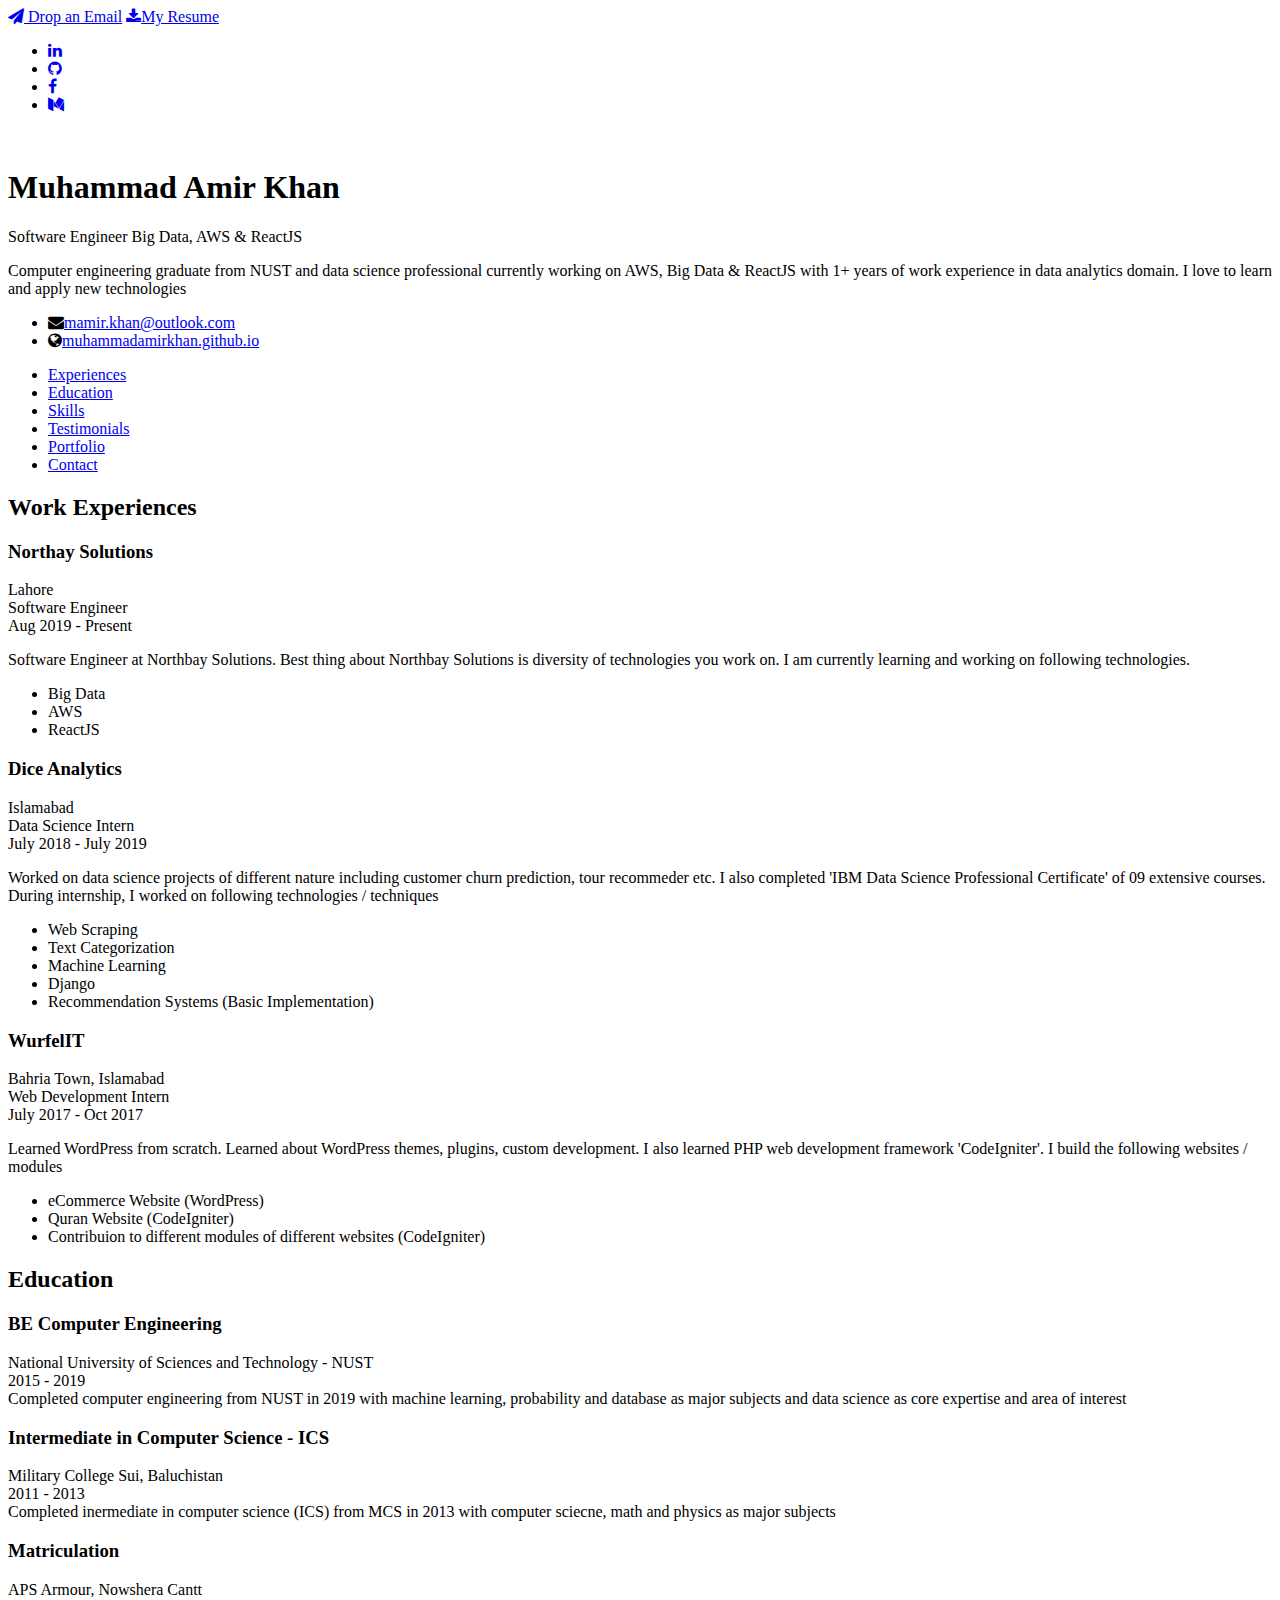
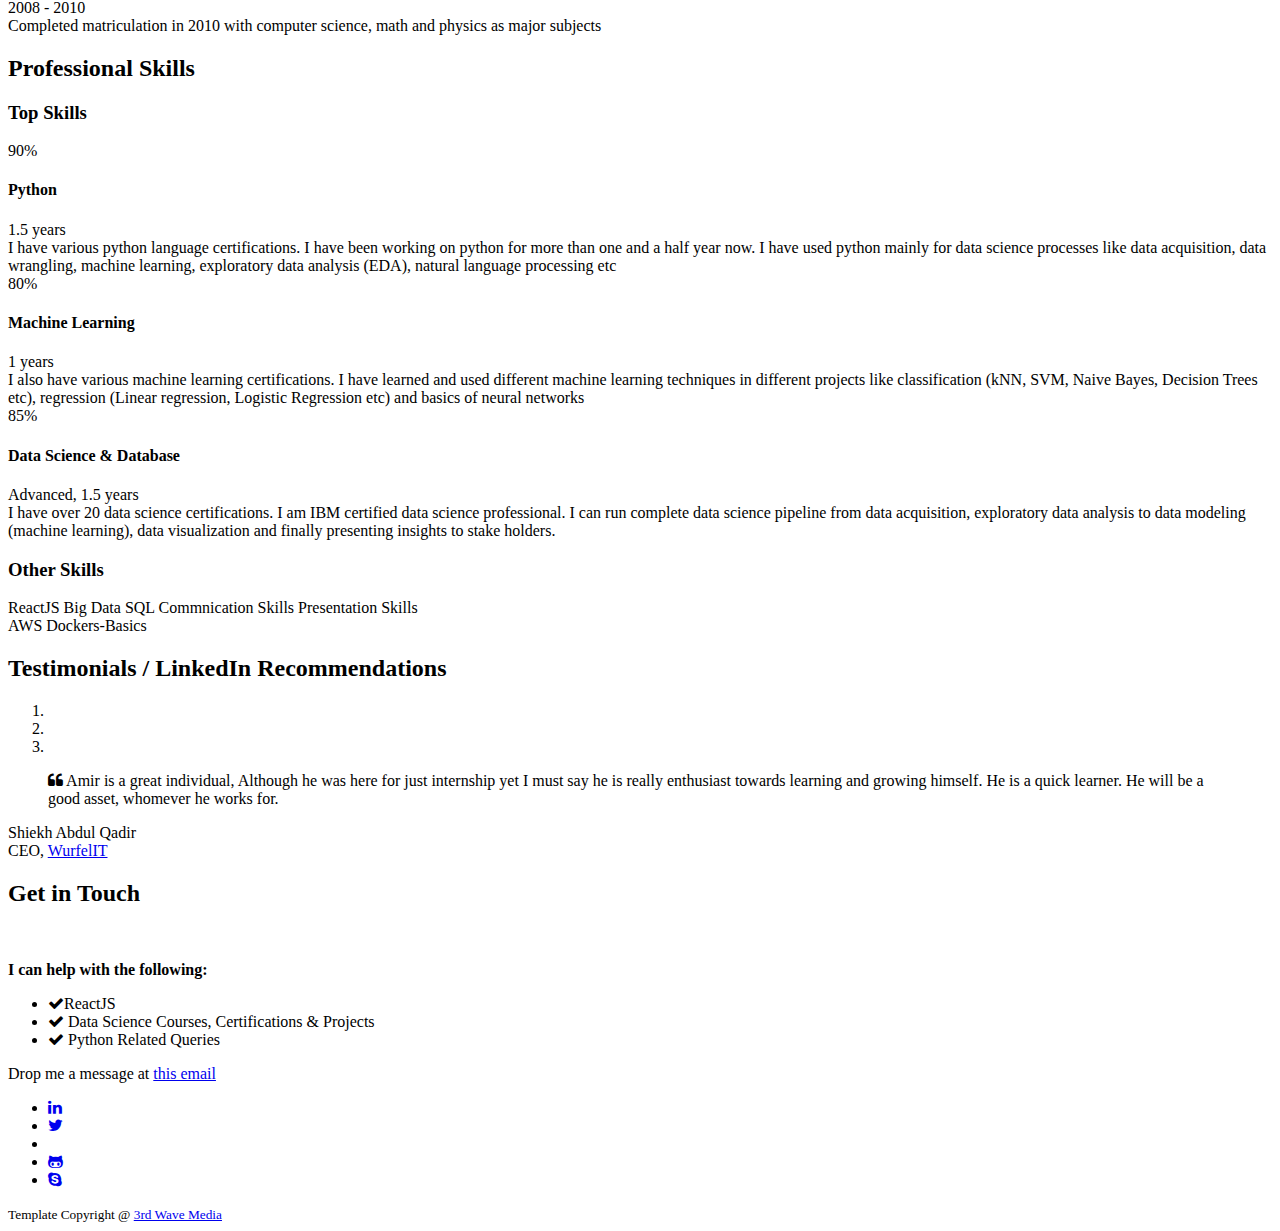
==== commit 495713a6: "medium profile link corrected" ====
--- a/index.html
+++ b/index.html
@@ -1,219 +1,277 @@
 <!DOCTYPE html>
-<html lang="en"> 
-
-<!-- Mirrored from themes.3rdwavemedia.com/sphere/bs4/4.0/ by HTTrack Website Copier/3.x [XR&CO'2014], Mon, 02 Sep 2019 12:41:39 GMT -->
+<html lang="en">
+
 <head>
-    <title>Responsive Resume/CV／Portfolio Template</title>
+    <title>Muhammad Amir Khan</title>
     <!-- Meta -->
     <meta charset="utf-8">
     <meta http-equiv="X-UA-Compatible" content="IE=edge">
     <meta name="viewport" content="width=device-width, initial-scale=1.0">
     <meta name="description" content="Responsive Resume/CV／Portfolio Template">
-    <meta name="author" content="Xiaoying Riley at 3rd Wave Media">    
-    <link rel="shortcut icon" href="favicon.ico">  
-    <link href='https://fonts.googleapis.com/css?family=Roboto:400,500,400italic,300italic,300,500italic,700,700italic,900,900italic' rel='stylesheet' type='text/css'>
+    <meta name="author" content="Xiaoying Riley at 3rd Wave Media">
+    <link rel="shortcut icon" href="favicon.ico">
+    <link
+        href='https://fonts.googleapis.com/css?family=Roboto:400,500,400italic,300italic,300,500italic,700,700italic,900,900italic'
+        rel='stylesheet' type='text/css'>
     <!-- FontAwesome JS-->
-    <script defer src="../../../../use.fontawesome.com/releases/v5.8.0/js/all.js" integrity="sha384-ukiibbYjFS/1dhODSWD+PrZ6+CGCgf8VbyUH7bQQNUulL+2r59uGYToovytTf4Xm" crossorigin="anonymous"></script>
+    <link href="https://stackpath.bootstrapcdn.com/font-awesome/4.7.0/css/font-awesome.min.css" rel="stylesheet"
+        integrity="sha384-wvfXpqpZZVQGK6TAh5PVlGOfQNHSoD2xbE+QkPxCAFlNEevoEH3Sl0sibVcOQVnN" crossorigin="anonymous">
     <!-- Global CSS -->
-    <link rel="stylesheet" href="assets/plugins/bootstrap/css/bootstrap.min.css">   
-    <!-- Theme CSS -->  
+    <link rel="stylesheet" href="assets/plugins/bootstrap/css/bootstrap.min.css">
+    <!-- Theme CSS -->
     <link id="theme-style" rel="stylesheet" href="assets/css/theme-1.css">
     <!-- Facebook Pixel Code -->
-	<script>
-	!function(f,b,e,v,n,t,s){if(f.fbq)return;n=f.fbq=function(){n.callMethod?
-	n.callMethod.apply(n,arguments):n.queue.push(arguments)};if(!f._fbq)f._fbq=n;
-	n.push=n;n.loaded=!0;n.version='2.0';n.queue=[];t=b.createElement(e);t.async=!0;
-	t.src=v;s=b.getElementsByTagName(e)[0];s.parentNode.insertBefore(t,s)}(window,
-	document,'script','../../../../connect.facebook.net/en_US/fbevents.js');
-	
-	fbq('init', '1506230579705064');
-	fbq('track', "PageView");</script>
-	<noscript><img height="1" width="1" style="display:none"
-	src="https://www.facebook.com/tr?id=1506230579705064&amp;ev=PageView&amp;noscript=1"
-	/></noscript>
-	<!-- End Facebook Pixel Code -->
-	
-	<!-- Global site tag (gtag.js) - Google Analytics -->
-	<script async src="https://www.googletagmanager.com/gtag/js?id=UA-24707561-38"></script>
-	<script>
-	  window.dataLayer = window.dataLayer || [];
-	  function gtag(){dataLayer.push(arguments);}
-	  gtag('js', new Date());
-	
-	  gtag('config', 'UA-24707561-38');
-	</script>
-
-
-</head> 
+    <script>
+        !function (f, b, e, v, n, t, s) {
+            if (f.fbq) return; n = f.fbq = function () {
+                n.callMethod ?
+                    n.callMethod.apply(n, arguments) : n.queue.push(arguments)
+            }; if (!f._fbq) f._fbq = n;
+            n.push = n; n.loaded = !0; n.version = '2.0'; n.queue = []; t = b.createElement(e); t.async = !0;
+            t.src = v; s = b.getElementsByTagName(e)[0]; s.parentNode.insertBefore(t, s)
+        }(window,
+            document, 'script', '../../../../connect.facebook.net/en_US/fbevents.js');
+
+        fbq('init', '1506230579705064');
+        fbq('track', "PageView");</script>
+    <noscript><img height="1" width="1" style="display:none"
+            src="https://www.facebook.com/tr?id=1506230579705064&amp;ev=PageView&amp;noscript=1" /></noscript>
+    <!-- End Facebook Pixel Code -->
+
+    <!-- Global site tag (gtag.js) - Google Analytics -->
+    <script async src="https://www.googletagmanager.com/gtag/js?id=UA-24707561-38"></script>
+    <script>
+        window.dataLayer = window.dataLayer || [];
+        function gtag() { dataLayer.push(arguments); }
+        gtag('js', new Date());
+
+        gtag('config', 'UA-24707561-38');
+    </script>
+
+
+</head>
 
 <body>
-    
+
     <header class="header">
         <div class="top-bar container-fluid">
             <div class="actions">
-                <a class="btn d-none d-md-inline-block" href="mailto:someone@example.com"><i class="fas fa-paper-plane" aria-hidden="true"></i> Hire Me</a>
-                <a class="btn" href="#"><i class="fas fa-download" aria-hidden="true"></i> Download My Resume</a>
-            </div><!--//actions-->
+                <a class="btn d-none d-md-inline-block" href=" mailto:kamir6132@gmail.com"><i class="fa fa-paper-plane"
+                        aria-hidden="true"></i> Drop an Email</a>
+                <a class="btn" href="resume.pdf" target="new"><i class="fa fa-download" aria-hidden="true"></i>My
+                    Resume</a>
+            </div>
+            <!--//actions-->
             <ul class="social list-inline">
-                <li class="list-inline-item"><a href="#"><i class="fab fa-linkedin-in" aria-hidden="true"></i></a></li>
-                <li class="list-inline-item"><a href="#"><i class="fab fa-twitter" aria-hidden="true"></i></a></li>
-                <li class="list-inline-item"><a href="#"><i class="fab fa-google-plus-g" aria-hidden="true"></i></a></li>
-                <li class="list-inline-item"><a href="#"><i class="fab fa-github-alt" aria-hidden="true"></i></a></li>
-                <li class="list-inline-item"><a href="#"><i class="fab fa-skype" aria-hidden="true"></i></a></li>
-            </ul><!--//social-->
-        </div><!--//top-bar-->
-        
+                <li class="list-inline-item"><a href="https://www.linkedin.com/in/ak-135"><i class="fa fa-linkedin"
+                            aria-hidden="true"></i></a></li>
+                </li>
+                <li class="list-inline-item"><a href="https://www.github.com/muhammadamirkhan"><i class="fa fa-github"
+                            aria-hidden="true"></i></a></li>
+                <li class="list-inline-item"><a href="https://www.facebook.com/khanamir135"><i class="fa fa-facebook"
+                            aria-hidden="true"></i></a></li>
+                <li class="list-inline-item"><a href="https://medium.com/@mamir.khan"><i class="fa fa-medium"
+                            aria-hidden="true"></i></a></li>
+
+
+            </ul>
+            <!--//social-->
+        </div>
+        <!--//top-bar-->
+
         <div class="intro">
             <div class="container text-center">
-                <img class="profile-image" src="assets/images/profile-image.png" alt="">
-                <h1 class="name">James Doe</h1>
-                <div class="title">Full Stack Developer</div>
+                <img class="profile-image" src="assets/images/circle-cropped.png" alt="">
+                <h1 class="name">Muhammad Amir Khan</h1>
+                <div class="title">Software Engineer Big Data, AWS & ReactJS</div>
                 <div class="profile">
-                    <p>Profile info goes here. Lorem ipsum dolor sit amet, consectetuer adipiscing elit. Aenean commodo ligula eget dolor. Aenean massa. Cum sociis natoque penatibus et magnis dis parturient montes, nascetur ridiculus mus. Donec quam felis, ultricies nec, pellentesque eu, pretium quis, sem. Nulla consequat massa quis enim. Donec pede justo, fringilla vel, aliquet nec, vulputate eget, arcu. In enim justo, rhoncus ut, imperdiet.</p>
-                </div><!--//profile-->
-            </div><!--//container-->
-        </div><!--//intro-->
-        
+                    <p>Computer engineering graduate from NUST and data science professional currently working on AWS,
+                        Big Data & ReactJS with 1+ years of work experience in data analytics domain. I love to learn
+                        and apply
+                        new technologies</p>
+                </div>
+                <!--//profile-->
+            </div>
+            <!--//container-->
+        </div>
+        <!--//intro-->
+
         <div class="contact-info">
             <div class="container text-center">
                 <ul class="list-inline">
-                    <li class="email list-inline-item"><i class="fas fa-envelope"></i><a href="mailto:someone@example.com">james.doe@website.com</a></li>
-                    <li class="list-inline-item"><i class="fas fa-phone"></i> <a href="tel: 0123456789">0123 456 7890</a></li>
-                    <li class="website list-inline-item"><i class="fas fa-globe"></i><a href="#" target="_blank">portfoliosite.com</a></li>
+                    <li class="email list-inline-item"><i class="fa fa-envelope"></i><a
+                            href="mailto:mamir.khan@outlook.com">mamir.khan@outlook.com</a></li>
+
+                    <li class="website list-inline-item"><i class="fa fa-globe"></i><a
+                            href="https://muhammadamirkhan.github.io" target="_blank">muhammadamirkhan.github.io</a>
+                    </li>
                 </ul>
-            </div><!--//container-->
-        </div><!--//contact-info-->
-        
+            </div>
+            <!--//container-->
+        </div>
+        <!--//contact-info-->
+
         <div class="page-nav-space-holder d-none d-md-block">
             <div id="page-nav-wrapper" class="page-nav-wrapper text-center">
                 <div class="container">
                     <ul id="page-nav" class="nav page-nav list-inline">
-                        <li class="nav-item"><a class="scrollto nav-link" href="#experiences-section">Experiences</a></li>
+                        <li class="nav-item"><a class="scrollto nav-link" href="#experiences-section">Experiences</a>
+                        </li>
                         <li class="nav-item"><a class="scrollto nav-link" href="#education-section">Education</a></li>
                         <li class="nav-item"><a class="scrollto nav-link" href="#skills-section">Skills</a></li>
-                        <li class="nav-item"><a class="scrollto nav-link" href="#testimonials-section">Testimonials</a></li>
+                        <li class="nav-item"><a class="scrollto nav-link" href="#testimonials-section">Testimonials</a>
+                        </li>
                         <li class="nav-item"><a class="scrollto nav-link" href="#portfolio-section">Portfolio</a></li>
                         <li class="nav-item"><a class="scrollto nav-link" href="#contact-section">Contact</a></li>
-                    </ul><!--//page-nav-->
-                </div>
-            </div><!--//page-nav-wrapper-->
+                    </ul>
+                    <!--//page-nav-->
+                </div>
+            </div>
+            <!--//page-nav-wrapper-->
         </div>
-        
-    </header><!--//header-->
-    
+
+    </header>
+    <!--//header-->
+
     <div class="wrapper container">
         <section id="experiences-section" class="experiences-section section">
             <h2 class="section-title">Work Experiences</h2>
             <div class="timeline">
                 <div class="item">
                     <div class="work-place">
-                        <h3 class="place">Google</h3>
-                        <div class="location"><i class="fas fa-map-marker-alt mr-1"></i>Mountain View</div>
+                        <h3 class="place">Northay Solutions</h3>
+                        <div class="location"><i class="fa fa-map-marker-alt mr-1"></i>Lahore</div>
                     </div>
                     <div class="job-meta">
-                        <div class="title">Senior Software Engineer</div>
-                        <div class="time">2016 - Present</div>
-                    </div><!--//job-meta-->
+                        <div class="title">Software Engineer</div>
+                        <div class="time">Aug 2019 - Present</div>
+                    </div>
+                    <!--//job-meta-->
                     <div class="job-desc">
-                        <p>Lorem ipsum dolor sit amet, consectetuer adipiscing elit. Aenean commodo ligula eget dolor. Aenean massa. Cum sociis natoque penatibus et magnis dis parturient montes, nascetur ridiculus mus. Donec quam felis, ultricies nec, pellentesque eu, pretium quis, sem. Donec pede justo, fringilla vel, aliquet nec, vulputate eget, arcu. In enim justo, rhoncus ut, imperdiet a, venenatis vitae, justo.</p> 
+                        <p>Software Engineer at Northbay Solutions. Best thing about Northbay Solutions is diversity of
+                            technologies you work on. I am currently learning and working on following technologies.</p>
                         <ul>
-                            <li>Lorem ipsum dolor sit amet</li>
-                            <li>Donec pede justo ante</li>
-                            <li>Maecenas tempus tellus eget </li>
+                            <li>Big Data</li>
+                            <li>AWS</li>
+                            <li>ReactJS </li>
                         </ul>
-                    </div><!--//job-desc-->
-                </div><!--//item-->
-                
+                    </div>
+                    <!--//job-desc-->
+                </div>
+                <!--//item-->
+
                 <div class="item">
                     <div class="work-place">
-                        <h3 class="place">Apple</h3>
-                        <div class="location"><i class="fas fa-map-marker-alt mr-1"></i>New York</div>
+                        <h3 class="place">Dice Analytics</h3>
+                        <div class="location"><i class="fa fa-map-marker-alt mr-1"></i>Islamabad</div>
                     </div>
                     <div class="job-meta">
-                        <div class="title">Lead Software Engineer</div>
-                        <div class="time">2015 - 2016</div>
-                    </div><!--//job-meta-->
+                        <div class="title">Data Science Intern</div>
+                        <div class="time">July 2018 - July 2019</div>
+                    </div>
+                    <!--//job-meta-->
                     <div class="job-desc">
-                        <p>Lorem ipsum dolor sit amet, consectetuer adipiscing elit. Aenean commodo ligula eget dolor. Aenean massa. Cum sociis natoque penatibus et magnis dis parturient montes, nascetur ridiculus mus. Donec quam felis, ultricies nec, pellentesque eu, pretium quis, sem. Donec pede justo, fringilla vel, aliquet nec, vulputate eget, arcu. In enim justo, rhoncus ut, imperdiet a, venenatis vitae, justo.</p> 
-                    </div><!--//job-desc-->
-                </div><!--//item-->
-                
+                        <p>Worked on data science projects of different nature including customer churn
+                            prediction, tour recommeder etc. I also completed 'IBM Data Science Professional
+                            Certificate' of 09 extensive courses. During internship, I worked on following technologies
+                            / techniques</p>
+                        <ul>
+                            <li>Web Scraping</li>
+                            <li>Text Categorization</li>
+                            <li>Machine Learning</li>
+                            <li>Django</li>
+                            <li>Recommendation Systems (Basic Implementation)</li>
+                        </ul>
+                    </div>
+                    <!--//job-desc-->
+                </div>
+                <!--//item-->
+
                 <div class="item">
                     <div class="work-place">
-                        <h3 class="place">Twitter</h3>
-                        <div class="location"><i class="fas fa-map-marker-alt mr-1"></i>London</div>
+                        <h3 class="place">WurfelIT</h3>
+                        <div class="location"><i class="fa fa-map-marker-alt mr-1"></i>Bahria Town, Islamabad</div>
                     </div>
                     <div class="job-meta">
-                        <div class="title">Software Engineer</div>
-                        <div class="time">2013 - 2015</div>
-                    </div><!--//job-meta-->
+                        <div class="title">Web Development Intern</div>
+                        <div class="time">July 2017 - Oct 2017</div>
+                    </div>
+                    <!--//job-meta-->
                     <div class="job-desc">
-                        <p>Lorem ipsum dolor sit amet, consectetuer adipiscing elit. Aenean commodo ligula eget dolor. Aenean massa. Cum sociis natoque penatibus et magnis dis parturient montes, nascetur ridiculus mus. Donec quam felis, ultricies nec, pellentesque eu, pretium quis, sem. Donec pede justo, fringilla vel, aliquet nec, vulputate eget, arcu. In enim justo, rhoncus ut, imperdiet a, venenatis vitae, justo.</p> 
-                    </div><!--//job-desc-->
-                </div><!--//item-->
-                
-                <div class="item">
-                    <div class="work-place">
-                        <h3 class="place">Startup Hub</h3>
-                        <div class="location"><i class="fas fa-map-marker-alt mr-1"></i>London</div>
-                    </div>
-                    <div class="job-meta">
-                        <div class="title">Founder &amp; Lead Developer</div>
-                        <div class="time">2012 - 2013</div>
-                    </div><!--//job-meta-->
-                    <div class="job-desc">
-                        <p>Lorem ipsum dolor sit amet, consectetuer adipiscing elit. Aenean commodo ligula eget dolor. Aenean massa. Cum sociis natoque penatibus et magnis dis parturient montes, nascetur ridiculus mus. Donec quam felis, ultricies nec, pellentesque eu, pretium quis, sem. Donec pede justo, fringilla vel, aliquet nec, vulputate eget, arcu. In enim justo, rhoncus ut, imperdiet a, venenatis vitae, justo.</p> 
-                    </div><!--//job-desc-->
-                </div><!--//item-->
-                
-            </div><!--//timeline-->
-            
-        </section><!--//section-->
-        
+                        <p>Learned WordPress from scratch. Learned about WordPress themes, plugins, custom development.
+                            I also learned PHP web development framework 'CodeIgniter'. I build the following websites /
+                            modules </p>
+                        <ul>
+                            <li>eCommerce Website (WordPress)</li>
+                            <li>Quran Website (CodeIgniter)</li>
+                            <li>Contribuion to different modules of different websites (CodeIgniter)</li>
+                        </ul>
+                    </div>
+                    <!--//job-desc-->
+                </div>
+            </div>
+            <!--//timeline-->
+
+        </section>
+        <!--//section-->
+
         <section id="education-section" class="education-section section">
             <h2 class="section-title">Education</h2>
             <div class="row">
                 <div class="item col-12 col-md-4">
                     <div class="item-inner">
-                        <h3 class="degree">MSc Computer Science</h3>
+                        <h3 class="degree">BE Computer Engineering</h3>
                         <div class="education-body">
-                            University College of London
-                        </div><!--//education-body-->
-                        <div class="time">2011 - 2012</div>
+                            National University of Sciences and Technology - NUST
+                        </div>
+                        <!--//education-body-->
+                        <div class="time">2015 - 2019</div>
                         <div class="desc">
-                            Lorem ipsum dolor sit amet, consectetuer adipiscing elit. Aenean commodo ligula eget dolor. Aenean massa. Cum sociis natoque penatibus et magnis dis parturient 
-                        </div>
-                    </div><!--//item-inner-->
-                </div><!--//item-->
+                            Completed computer engineering from NUST in 2019 with machine learning, probability and
+                            database as major subjects and data science as core expertise and area of interest
+                        </div>
+                    </div>
+                    <!--//item-inner-->
+                </div>
+                <!--//item-->
                 <div class="item col-12 col-md-4">
                     <div class="item-inner">
-                        <h3 class="degree">MSc Applied Mathematics</h3>
+                        <h3 class="degree">Intermediate in Computer Science - ICS</h3>
                         <div class="education-body">
-                            University of Bristol
-                        </div><!--//education-body-->
-                        <div class="time">2010 - 2011</div>
+                            Military College Sui, Baluchistan
+                        </div>
+                        <!--//education-body-->
+                        <div class="time">2011 - 2013</div>
                         <div class="desc">
-                            Lorem ipsum dolor sit amet, consectetuer adipiscing elit. Aenean commodo ligula eget dolor. Aenean massa. Cum sociis natoque penatibus et magnis dis parturient 
-                        </div>
-                    </div><!--//item-inner-->
-                </div><!--//item-->
+                            Completed inermediate in computer science (ICS) from MCS in 2013 with computer sciecne, math
+                            and physics as major subjects
+                        </div>
+                    </div>
+                    <!--//item-inner-->
+                </div>
+                <!--//item-->
                 <div class="item col-12 col-md-4">
                     <div class="item-inner">
-                        <h3 class="degree">BSc Creative Technology</h3>
+                        <h3 class="degree">Matriculation</h3>
                         <div class="education-body">
-                            University of Bristol
-                        </div><!--//education-body-->
-                        <div class="time">2007 - 2010</div>
+                            APS Armour, Nowshera Cantt
+                        </div>
+                        <!--//education-body-->
+                        <div class="time">2008 - 2010</div>
                         <div class="desc">
-                            Lorem ipsum dolor sit amet, consectetuer adipiscing elit. Aenean commodo ligula eget dolor. Aenean massa. Cum sociis natoque penatibus et magnis dis parturient 
-                        </div>
-                    </div><!--//item-inner-->
-                </div><!--//item-->
-                
-            </div><!--//row-->
-        </section><!--//section-->
-        
-        
+                            Completed matriculation in 2010 with computer science, math and physics as major subjects
+                        </div>
+                    </div>
+                    <!--//item-inner-->
+                </div>
+                <!--//item-->
+
+            </div>
+            <!--//row-->
+        </section>
+        <!--//section-->
+
+
         <section id="skills-section" class="skills-section section text-center">
             <h2 class="section-title">Professional Skills</h2>
             <div class="top-skills">
@@ -222,315 +280,193 @@
                     <div class="item col-12 col-md-4">
                         <div class="item-inner">
                             <div class="chart-easy-pie text-center">
-                                <div class="chart-theme-1 chart" data-percent="98"><span>98</span>%</div>
-                            </div>
-                            <h4 class="skill-name">Python &amp; Django</h4>
-                            <div class="level">Expert, 8 years</div>
+                                <div class="chart-theme-1 chart" data-percent="90"><span>90</span>%</div>
+                            </div>
+                            <h4 class="skill-name">Python</h4>
+                            <div class="level">1.5 years</div>
                             <div class="desc">
-                                Lorem ipsum dolor sit amet, consectetuer adipiscing elit. Aenean commodo ligula eget dolor. Aenean massa. Cum sociis natoque penatibus et magnis dis parturient 
-                            </div>
-                        </div><!--//item-inner-->
-                    </div><!--//item-->
+                                I have various python language certifications. I have been working on python for more
+                                than one and a half year now. I have used python
+                                mainly for data science processes like data acquisition, data wrangling, machine
+                                learning, exploratory data analysis (EDA), natural language processing etc
+                            </div>
+                        </div>
+                        <!--//item-inner-->
+                    </div>
+                    <!--//item-->
                     <div class="item col-12 col-md-4">
                         <div class="item-inner">
                             <div class="chart-easy-pie text-center">
-                                <div class="chart-theme-1 chart" data-percent="90"><span>90</span>%</div>
-                            </div>
-                            <h4 class="skill-name">JavaScript</h4>
-                            <div class="level">Expert, 8 years</div>
+                                <div class="chart-theme-1 chart" data-percent="80"><span>80</span>%</div>
+                            </div>
+                            <h4 class="skill-name">Machine Learning</h4>
+                            <div class="level">1 years</div>
                             <div class="desc">
-                                Lorem ipsum dolor sit amet, consectetuer adipiscing elit. Aenean commodo ligula eget dolor. Aenean massa. Cum sociis natoque penatibus et magnis dis parturient 
-                            </div>
-                        </div><!--//item-inner-->
-                    </div><!--//item-->
+                                I also have various machine learning certifications. I have learned and used different
+                                machine learning techniques in different projects like classification (kNN, SVM, Naive
+                                Bayes, Decision Trees etc), regression (Linear regression, Logistic Regression etc) and
+                                basics of neural networks
+                            </div>
+                        </div>
+                        <!--//item-inner-->
+                    </div>
+                    <!--//item-->
                     <div class="item col-12 col-md-4">
                         <div class="item-inner">
                             <div class="chart-easy-pie text-center">
                                 <div class="chart-theme-1 chart" data-percent="85"><span>85</span>%</div>
                             </div>
-                            <h4 class="skill-name">React &amp; Angular</h4>
-                            <div class="level">Advanced, 4 years</div>
+                            <h4 class="skill-name">Data Science &amp; Database</h4>
+                            <div class="level">Advanced, 1.5 years</div>
                             <div class="desc">
-                                Lorem ipsum dolor sit amet, consectetuer adipiscing elit. Aenean commodo ligula eget dolor. Aenean massa. Cum sociis natoque penatibus et magnis dis parturient 
-                            </div>
-                        </div><!--//item-inner-->
-                    </div><!--//item-->
-                </div><!--//row-->
-            </div><!--//top-skills-->
-            
+                                I have over 20 data science certifications. I am IBM certified data science
+                                professional. I can run complete data science pipeline
+                                from data acquisition, exploratory data analysis to data modeling (machine learning),
+                                data visualization and finally presenting insights to stake holders.
+                            </div>
+                        </div>
+                        <!--//item-inner-->
+                    </div>
+                    <!--//item-->
+                </div>
+                <!--//row-->
+            </div>
+            <!--//top-skills-->
+
             <div class="other-skills">
-                <h3 class="subtitle">Other Skills</h3>
+                <h3 class="subtitle" style="font-weight: 600;">Other Skills</h3>
                 <div class="misc-skills">
-                    <span class="skill-tag">HTML5</span>
-                    <span class="skill-tag">CSS3</span>
-                    <span class="skill-tag">SASS</span>
-                    <span class="skill-tag">LESS</span>
-                    <span class="skill-tag">Git</span>
+                    <span class="skill-tag">ReactJS</span>
+                    <span class="skill-tag">Big Data</span>
+                    <span class="skill-tag">SQL</span>
+                    <span class="skill-tag">Commnication Skills</span>
+                    <span class="skill-tag">Presentation Skills</span>
                     <br>
-                    <span class="skill-tag">Ruby</span>
-                    <span class="skill-tag">PHP</span>
-                    <span class="skill-tag">Wireframe</span>
-                    <span class="skill-tag">Spanish</span>
-                    <span class="skill-tag">French</span>
-                </div>
-            </div><!--//other-skills-->
-            
-        </section><!--//skills-section-->
-        
+                    <span class="skill-tag">AWS</span>
+                    <span class="skill-tag">Dockers-Basics</span>
+                </div>
+            </div>
+            <!--//other-skills-->
+
+        </section>
+        <!--//skills-section-->
+
         <section id="testimonials-section" class="testimonials-section section">
-            <h2 class="section-title">Testimonials</h2>
-            
+            <h2 class="section-title">Testimonials / LinkedIn Recommendations</h2>
+
             <div id="testimonials-carousel" class="testimonials-carousel carousel slide" data-interval="8000">
-                
+
                 <!-- Indicators -->
                 <ol class="carousel-indicators">
                     <li data-target="#testimonials-carousel" data-slide-to="0" class="active"></li>
                     <li data-target="#testimonials-carousel" data-slide-to="1"></li>
                     <li data-target="#testimonials-carousel" data-slide-to="2"></li>
                 </ol>
-                
+
                 <!-- Wrapper for slides -->
                 <div class="carousel-inner">
                     <div class="item carousel-item active">
-                        <blockquote class="quote">      
-                            <p><span class="icon-holder"><i class="fas fa-quote-left"></i></span>                            
-                            James is an excellent software engineer and he is passionate about what he does. Lorem ipsum dolor sit amet, consectetuer adipiscing elit. Suspendisse porttitor metus eros.</p>
-                        </blockquote>    
-                        <div class="source">
-                            <div class="name">Rob Olson</div>
-                            <div class="position">Product Manager, Apple</div>
-                        </div><!--//source-->   
-                                                       
-                    </div><!--//item-->
-                    <div class="item carousel-item">
                         <blockquote class="quote">
-                            <p><span class="icon-holder"><i class="fas fa-quote-left"></i></span> 
-                            Sed massa leo, aliquet non velit eu, volutpat vulputate odio. Interdum et malesuada fames ac ante ipsum primis in faucibus. Suspendisse porttitor metus eros, ut fringilla nulla auctor a.</p>
-                            
+                            <p><span class="icon-holder"><i class="fa fa-quote-left"></i></span>
+                                Amir is a great individual, Although he was here for just internship yet I must say he
+                                is really enthusiast towards learning and growing himself. He is a quick learner. He
+                                will be a good asset, whomever he works for.
+                            </p>
                         </blockquote>
                         <div class="source">
-                            <div class="name">Christina Jensen</div>
-                            <div class="position">Senior Developer, Twitter</div>
-                        </div><!--//source-->   
-               
-                    </div><!--//item-->
-                    <div class="item carousel-item">
-                        <blockquote class="quote">
-                            <p><span class="icon-holder"><i class="fas fa-quote-left"></i></span> 
-                            Lorem ipsum dolor sit amet, consectetuer adipiscing elit. Aenean commodo ligula eget dolor. Aenean massa. Cum sociis natoque penatibus et magnis dis parturient montes</p>
-                        </blockquote>       
-                        <div class="source">
-                            <div class="name">Austin Ward</div>
-                            <div class="position">CEO, Startup Hub</div>
-                        </div><!--//source-->          
-                    </div><!--//item-->
-                    
-                </div><!--//carousel-inner-->
-            </div><!--//testimonials-carousel-->
-            
-        </section><!--//section-->
-        
-        
-        <section id="portfolio-section" class="portfolio-section section">
-            <h2 class="section-title">Portfolio</h2>
-            <ul id="filters" class="filters clearfix">
-                <li class="type active" data-filter="*">All</li>
-                <li class="type" data-filter=".backend">Back-end</li>
-                <li class="type" data-filter=".frontend">Front-end</li>
-            </ul><!--//filters-->
-            <div class="items-wrapper isotope row">
-                <div class="item frontend col-lg-3 col-6">
-                    <div class="item-inner">
-                        <figure class="figure">
-                            <img class="img-fluid" src="assets/images/portfolio/portfolio-1.jpg" alt="" />
-                        </figure>
-                        <div class="content text-left">
-                            <h3 class="sub-title"><a href="#">Project Lorem Ipsum</a></h3>
-                            <div class="meta">AngularJS</div>
-                            <div class="action"><a href="#">View on Github</a></div>
-                        </div><!--//content-->    
-                        <a class="link-mask" href="#"></a>              
-                    </div><!--//item-inner-->
-                </div><!--//item-->
-                <div class="item backend col-lg-3 col-6">
-                    <div class="item-inner">
-                        <figure class="figure">
-                            <img class="img-fluid" src="assets/images/portfolio/portfolio-2.jpg" alt="" />
-                        </figure>
-                        <div class="content text-left">
-                            <h3 class="sub-title"><a href="#">Project Lorem Ipsum</a></h3>
-                            <div class="meta">Django</div>
-                            <div class="action"><a href="#">View on Github</a></div>
-                        </div><!--//content-->    
-                        <a class="link-mask" href="#"></a>              
-                    </div><!--//item-inner-->
-                </div><!--//item-->
-                <div class="item backend frontend col-lg-3 col-6">
-                    <div class="item-inner">
-                        <figure class="figure">
-                            <img class="img-fluid" src="assets/images/portfolio/portfolio-3.jpg" alt="" />
-                        </figure>
-                        <div class="content text-left">
-                            <h3 class="sub-title"><a href="#">Project Lorem Ipsum</a></h3>
-                            <div class="meta">Django/JavaScript</div>
-                            <div class="action"><a href="#">View on Github</a></div>
-                        </div><!--//content-->    
-                        <a class="link-mask" href="#"></a>              
-                    </div><!--//item-inner-->
-                </div><!--//item-->
-                <div class="item frontend col-lg-3 col-6">
-                    <div class="item-inner">
-                        <figure class="figure">
-                            <img class="img-fluid" src="assets/images/portfolio/portfolio-4.jpg" alt="" />
-                        </figure>
-                        <div class="content text-left">
-                            <h3 class="sub-title"><a href="#">Project Lorem Ipsum</a></h3>
-                            <div class="meta">ReactJS</div>
-                            <div class="action"><a href="#">View on Github</a></div>
-                        </div><!--//content-->    
-                        <a class="link-mask" href="#"></a>              
-                    </div><!--//item-inner-->
-                </div><!--//item-->
-                <div class="item backend col-lg-3 col-6">
-                    <div class="item-inner">
-                        <figure class="figure">
-                            <img class="img-fluid" src="assets/images/portfolio/portfolio-5.jpg" alt="" />
-                        </figure>
-                        <div class="content text-left">
-                            <h3 class="sub-title"><a href="#">Project Lorem Ipsum</a></h3>
-                            <div class="meta">Python</div>
-                            <div class="action"><a href="#">View on Github</a></div>
-                        </div><!--//content-->    
-                        <a class="link-mask" href="#"></a>              
-                    </div><!--//item-inner-->
-                </div><!--//item-->
-                <div class="item backend col-lg-3 col-6">
-                    <div class="item-inner">
-                        <figure class="figure">
-                            <img class="img-fluid" src="assets/images/portfolio/portfolio-6.jpg" alt="" />
-                        </figure>
-                        <div class="content text-left">
-                            <h3 class="sub-title"><a href="#">Project Lorem Ipsum</a></h3>
-                            <div class="meta">JavaScript</div>
-                            <div class="action"><a href="#">View on Github</a></div>
-                        </div><!--//content-->    
-                        <a class="link-mask" href="#"></a>              
-                    </div><!--//item-inner-->
-                </div><!--//item-->
-                
-                <div class="item frontend col-lg-3 col-6">
-                    <div class="item-inner">
-                        <figure class="figure">
-                            <img class="img-fluid" src="assets/images/portfolio/portfolio-7.jpg" alt="" />
-                        </figure>
-                        <div class="content text-left">
-                            <h3 class="sub-title"><a href="#">Project Lorem Ipsum</a></h3>
-                            <div class="meta">HTML/AngularJS</div>
-                            <div class="action"><a href="#">View on Github</a></div>
-                        </div><!--//content-->    
-                        <a class="link-mask" href="#"></a>              
-                    </div><!--//item-inner-->
-                </div><!--//item-->
-                
-                <div class="item frontend backend col-lg-3 col-6">
-                    <div class="item-inner">
-                        <figure class="figure">
-                            <img class="img-fluid" src="assets/images/portfolio/portfolio-8.jpg" alt="" />
-                        </figure>
-                        <div class="content text-left">
-                            <h3 class="sub-title"><a href="#">Project Lorem Ipsum</a></h3>
-                            <div class="meta">Python/AngularJS</div>
-                            <div class="action"><a href="#">View on Github</a></div>
-                        </div><!--//content-->    
-                        <a class="link-mask" href="#"></a>              
-                    </div><!--//item-inner-->
-                </div><!--//item-->
-                
-            </div><!--//item-wrapper-->
-            
-        </section><!--//section-->
-        
+                            <div class="name">Shiekh Abdul Qadir</div>
+                            <div class="position">CEO, <a href="https://www.wurfelit.net" target="new">WurfelIT</a>
+                            </div>
+                        </div>
+                        <!--//source-->
+
+                    </div>
+                    <!--//item-->
+
+                    <!--//item-->
+
+                    <!--//item-->
+
+                </div>
+                <!--//carousel-inner-->
+            </div>
+            <!--//testimonials-carousel-->
+
+        </section>
+        <!--//section-->
+        <!--portfolio section -->
+        <!--//section-->
+
         <section id="contact-section" class="contact-section section">
             <h2 class="section-title">Get in Touch</h2>
             <div class="intro">
                 <img class="profile-image" src="assets/images/profile-image.png" alt="">
                 <div class="dialog">
-                    <p>I'm currently taking on freelance work. Lorem ipsum dolor sit amet, consectetuer adipiscing elit. Aenean commodo ligula eget dolor. Aenean massa. Cum sociis natoque penatibus et magnis dis parturient montes. Aenean vulputate eleifend tellus. Aenean leo ligula, porttitor eu, consequat vitae, eleifend ac, enim. Aliquam lorem ante, dapibus in, viverra quis, feugiat a, tellus.</p>
+
                     <p><strong>I can help with the following:</strong></p>
                     <ul class="list-unstyled service-list">
-                        <li><i class="fas fa-check" aria-hidden="true"></i> App development with ReactJS</li>
-                        <li><i class="fas fa-check" aria-hidden="true"></i> Front-end development with AngularJS</li>
-                        <li><i class="fas fa-check" aria-hidden="true"></i> Back-end development with Django/Python</li>
-                        <li><i class="fas fa-check" aria-hidden="true"></i> UI development</li>
-                        <li><i class="fas fa-check" aria-hidden="true"></i> UX prototyping</li>
+                        <li><i class="fa fa-check" aria-hidden="true"></i>ReactJS</li>
+                        <li><i class="fa fa-check" aria-hidden="true"></i> Data Science Courses, Certifications &
+                            Projects</li>
+                        <li><i class="fa fa-check" aria-hidden="true"></i> Python Related Queries</li>
                     </ul>
-                    <p>Drop me a line at <a href="mailto:someone@example.com">james.doe@website.com</a> or call me at <a href="tel:01234567890">0123 456 7890</a></p>
+                    <p>Drop me a message at <a href="mailto:mamir.khan@outlook.com">this email</a></p>
                     <ul class="social list-inline">
-                        <li class="list-inline-item"><a href="#"><i class="fab fa-linkedin-in" aria-hidden="true"></i></a></li>
-                        <li class="list-inline-item"><a href="#"><i class="fab fa-twitter" aria-hidden="true"></i></a></li>
-                        <li class="list-inline-item"><a href="#"><i class="fab fa-google-plus-g" aria-hidden="true"></i></a></li>
-                        <li class="list-inline-item"><a href="#"><i class="fab fa-github-alt" aria-hidden="true"></i></a></li>
-                        <li class="list-inline-item"><a href="#"><i class="fab fa-skype" aria-hidden="true"></i></a></li>
-                    </ul><!--//social-->
-                </div><!--//diaplog-->
-            </div><!--//intro-->
-
-        </section><!--//section-->
-        
-    </div><!--//wrapper-->
-    
+                        <li class="list-inline-item"><a href="#"><i class="fa fa-linkedin" aria-hidden="true"></i></a>
+                        </li>
+                        <li class="list-inline-item"><a href="#"><i class="fa fa-twitter" aria-hidden="true"></i></a>
+                        </li>
+                        <li class="list-inline-item"><a href="#"><i class="fa fa-google-plus-g"
+                                    aria-hidden="true"></i></a></li>
+                        <li class="list-inline-item"><a href="#"><i class="fa fa-github-alt" aria-hidden="true"></i></a>
+                        </li>
+                        <li class="list-inline-item"><a href="#"><i class="fa fa-skype" aria-hidden="true"></i></a>
+                        </li>
+                    </ul>
+                    <!--//social-->
+                </div>
+                <!--//diaplog-->
+            </div>
+            <!--//intro-->
+
+        </section>
+        <!--//section-->
+
+    </div>
+    <!--//wrapper-->
+
     <footer class="footer text-center">
         <div class="container">
-            <small class="copyright">Template Copyright @ <a href="http://themes.3rdwavemedia.com/" target="_blank">3rd Wave Media</a></small>
-        </div><!--//container-->
+            <small class="copyright">Template Copyright @ <a href="http://themes.3rdwavemedia.com/" target="_blank">3rd
+                    Wave Media</a></small>
+        </div>
+        <!--//container-->
     </footer>
-    
-    <!-- *****CONFIGURE STYLE (REMOVE ON YOUR PRODUCTION SITE)****** -->  
-    <div id="config-panel" class="config-panel d-none d-lg-block">
-        <div class="panel-inner">
-            <a id="config-trigger" class="config-trigger config-panel-hide" href="#"><i class="fas fa-cog mx-auto"></i></a>
-            <h5 class="panel-title">Choose Colour</h5>
-            <ul id="color-options" class="list-unstyled list-inline">
-                <li class="theme-1 active list-inline-item"><a data-style="assets/css/theme-1.css" data-chart="#00BCD4" href="#"></a></li>
-                <li class="theme-2  list-inline-item"><a data-style="assets/css/theme-2.css" data-chart="#03A9F4" href="#"></a></li>
-                <li class="theme-3  list-inline-item"><a data-style="assets/css/theme-3.css" data-chart="#009688" href="#"></a></li>
-                <li class="theme-4  list-inline-item"><a data-style="assets/css/theme-4.css" data-chart="#4CAF50" href="#"></a></li>
-                <li class="theme-5  list-inline-item"><a data-style="assets/css/theme-5.css" data-chart="#8BC34A" href="#"></a></li>
-                <li class="theme-6  list-inline-item"><a data-style="assets/css/theme-6.css" data-chart="#C0CA33" href="#"></a></li>
-                <li class="theme-7  list-inline-item"><a data-style="assets/css/theme-7.css" data-chart="#FFC107" href="#"></a></li>
-                <li class="theme-8  list-inline-item"><a data-style="assets/css/theme-8.css" data-chart="#FF9800" href="#"></a></li>
-                <li class="theme-9  list-inline-item"><a data-style="assets/css/theme-9.css" data-chart="#FF5722" href="#"></a></li>
-                <li class="theme-10  list-inline-item"><a data-style="assets/css/theme-10.css" data-chart="#795548" href="#"></a></li>
-                <li class="theme-11  list-inline-item"><a data-style="assets/css/theme-11.css" data-chart="#607D8B" href="#"></a></li>
-                <li class="theme-12  list-inline-item"><a data-style="assets/css/theme-12.css" data-chart="#673AB7" href="#"></a></li>
-                <li class="theme-13  list-inline-item"><a data-style="assets/css/theme-13.css" data-chart="#3F51B5" href="#"></a></li>
-                <li class="theme-14  list-inline-item"><a data-style="assets/css/theme-14.css" data-chart="#2196F3" href="#"></a></li>
-                <li class="theme-15  list-inline-item"><a data-style="assets/css/theme-15.css" data-chart="#9C27B0" href="#"></a></li>
-                <li class="theme-16  list-inline-item"><a data-style="assets/css/theme-16.css" data-chart="#E91E63" href="#"></a></li>
-            </ul>
-            <a id="config-close" class="close" href="#"><i class="fas fa-times-circle"></i></a>
-        </div><!--//panel-inner-->
-    </div><!--//configure-panel-->
-    
-    <!-- Javascript -->          
+
+
+    <!--//configure-panel-->
+
+    <!-- Javascript -->
     <script type="text/javascript" src="assets/plugins/jquery-3.3.1.min.js"></script>
-    <script type="text/javascript" src="assets/plugins/popper.min.js"></script> 
-    <script type="text/javascript" src="assets/plugins/bootstrap/js/bootstrap.min.js"></script>  
+    <script type="text/javascript" src="assets/plugins/popper.min.js"></script>
+    <script type="text/javascript" src="assets/plugins/bootstrap/js/bootstrap.min.js"></script>
     <script type="text/javascript" src="assets/plugins/back-to-top.js"></script>
-    <script type="text/javascript" src="assets/plugins/jquery-scrollTo/jquery.scrollTo.min.js"></script> 
+    <script type="text/javascript" src="assets/plugins/jquery-scrollTo/jquery.scrollTo.min.js"></script>
     <script type="text/javascript" src="assets/plugins/easy-pie-chart/dist/jquery.easypiechart.min.js"></script>
-    <script type="text/javascript" src="assets/plugins/imagesloaded.pkgd.min.js"></script> 
-    <script type="text/javascript" src="assets/plugins/isotope.pkgd.min.js"></script>  
+    <script type="text/javascript" src="assets/plugins/imagesloaded.pkgd.min.js"></script>
+    <script type="text/javascript" src="assets/plugins/isotope.pkgd.min.js"></script>
+    <script type="text/javascript"
+        src="https://cdnjs.cloudflare.com/ajax/libs/font-awesome/5.10.2/css/all.css"></script>
 
     <!-- custom js -->
     <script type="text/javascript" src="assets/js/main.js"></script>
-    
+
     <!-- Style Switcher (REMOVE ON YOUR PRODUCTION SITE) -->
-    <script src="assets/js/demo/style-switcher.js"></script>     
-    
+    <script src="assets/js/demo/style-switcher.js"></script>
+
 
 </body>
 
 <!-- Mirrored from themes.3rdwavemedia.com/sphere/bs4/4.0/ by HTTrack Website Copier/3.x [XR&CO'2014], Mon, 02 Sep 2019 12:41:48 GMT -->
-</html> 
-
+
+</html>
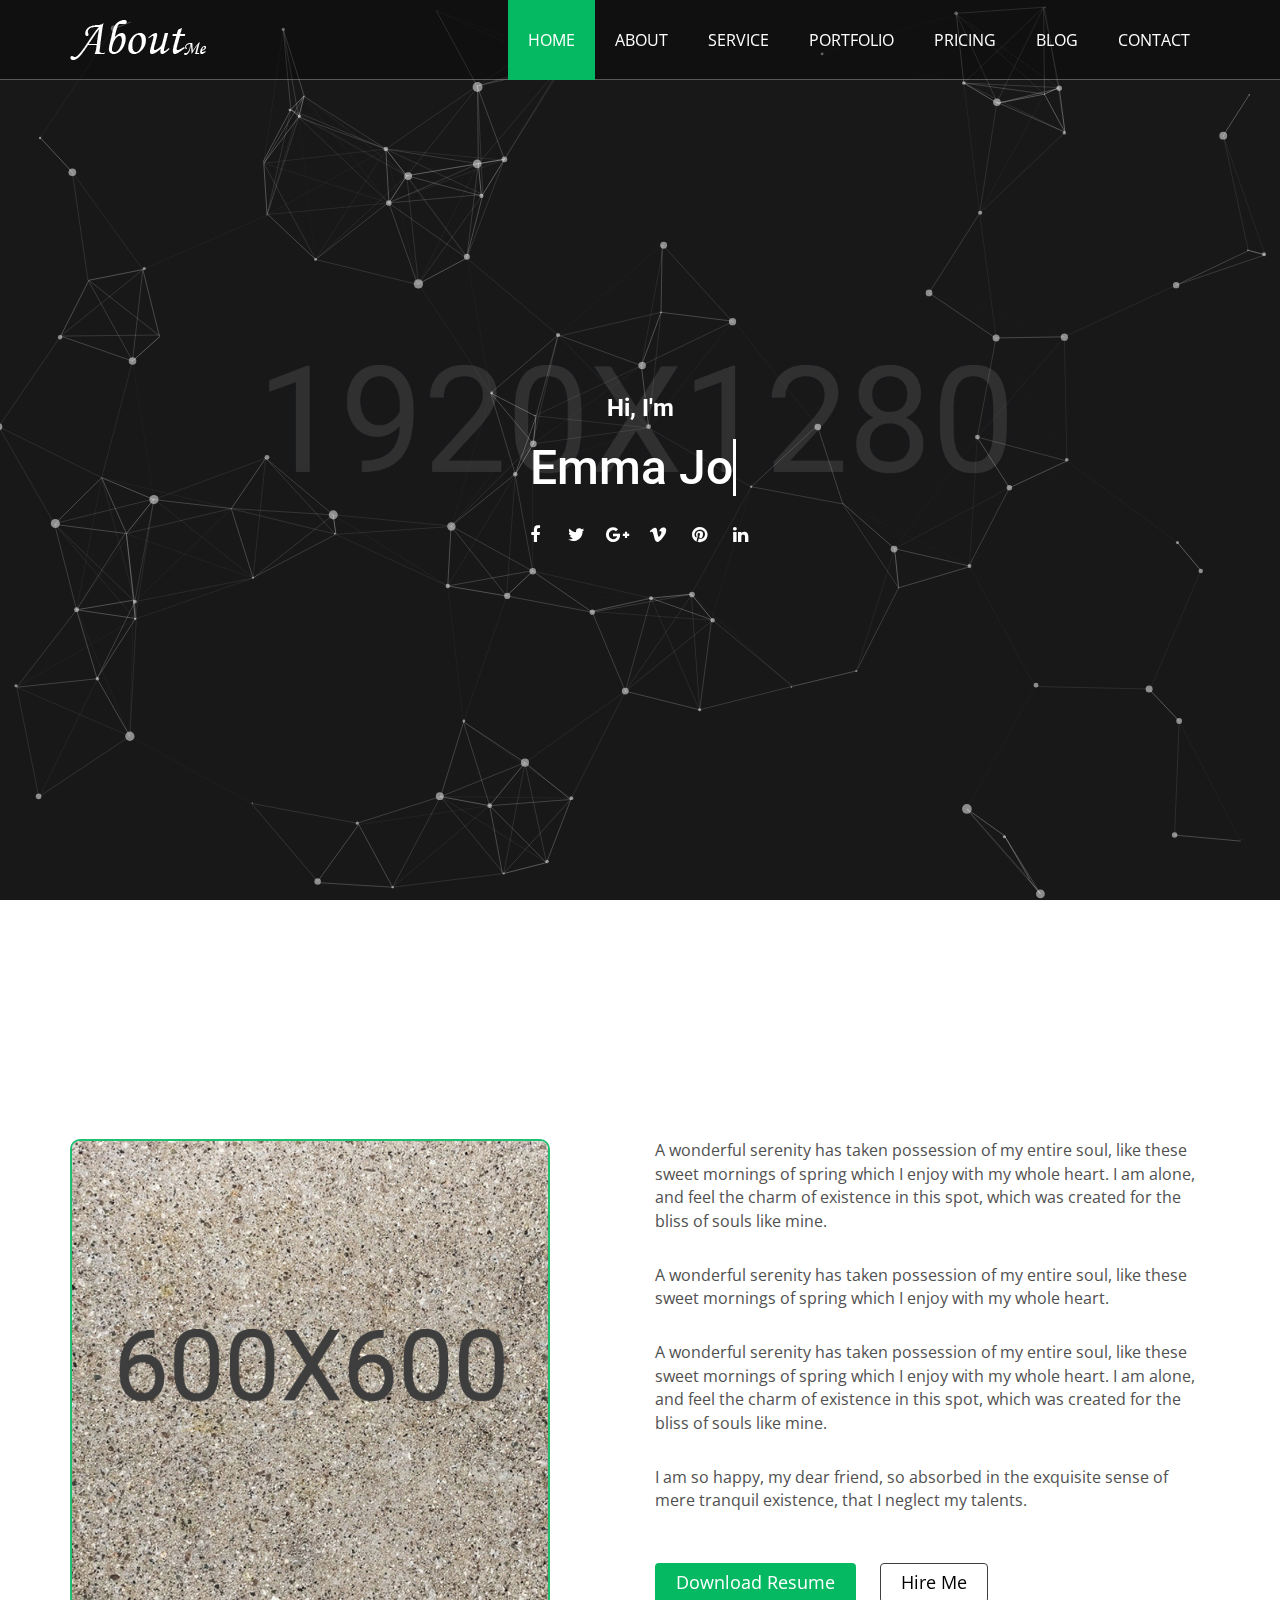
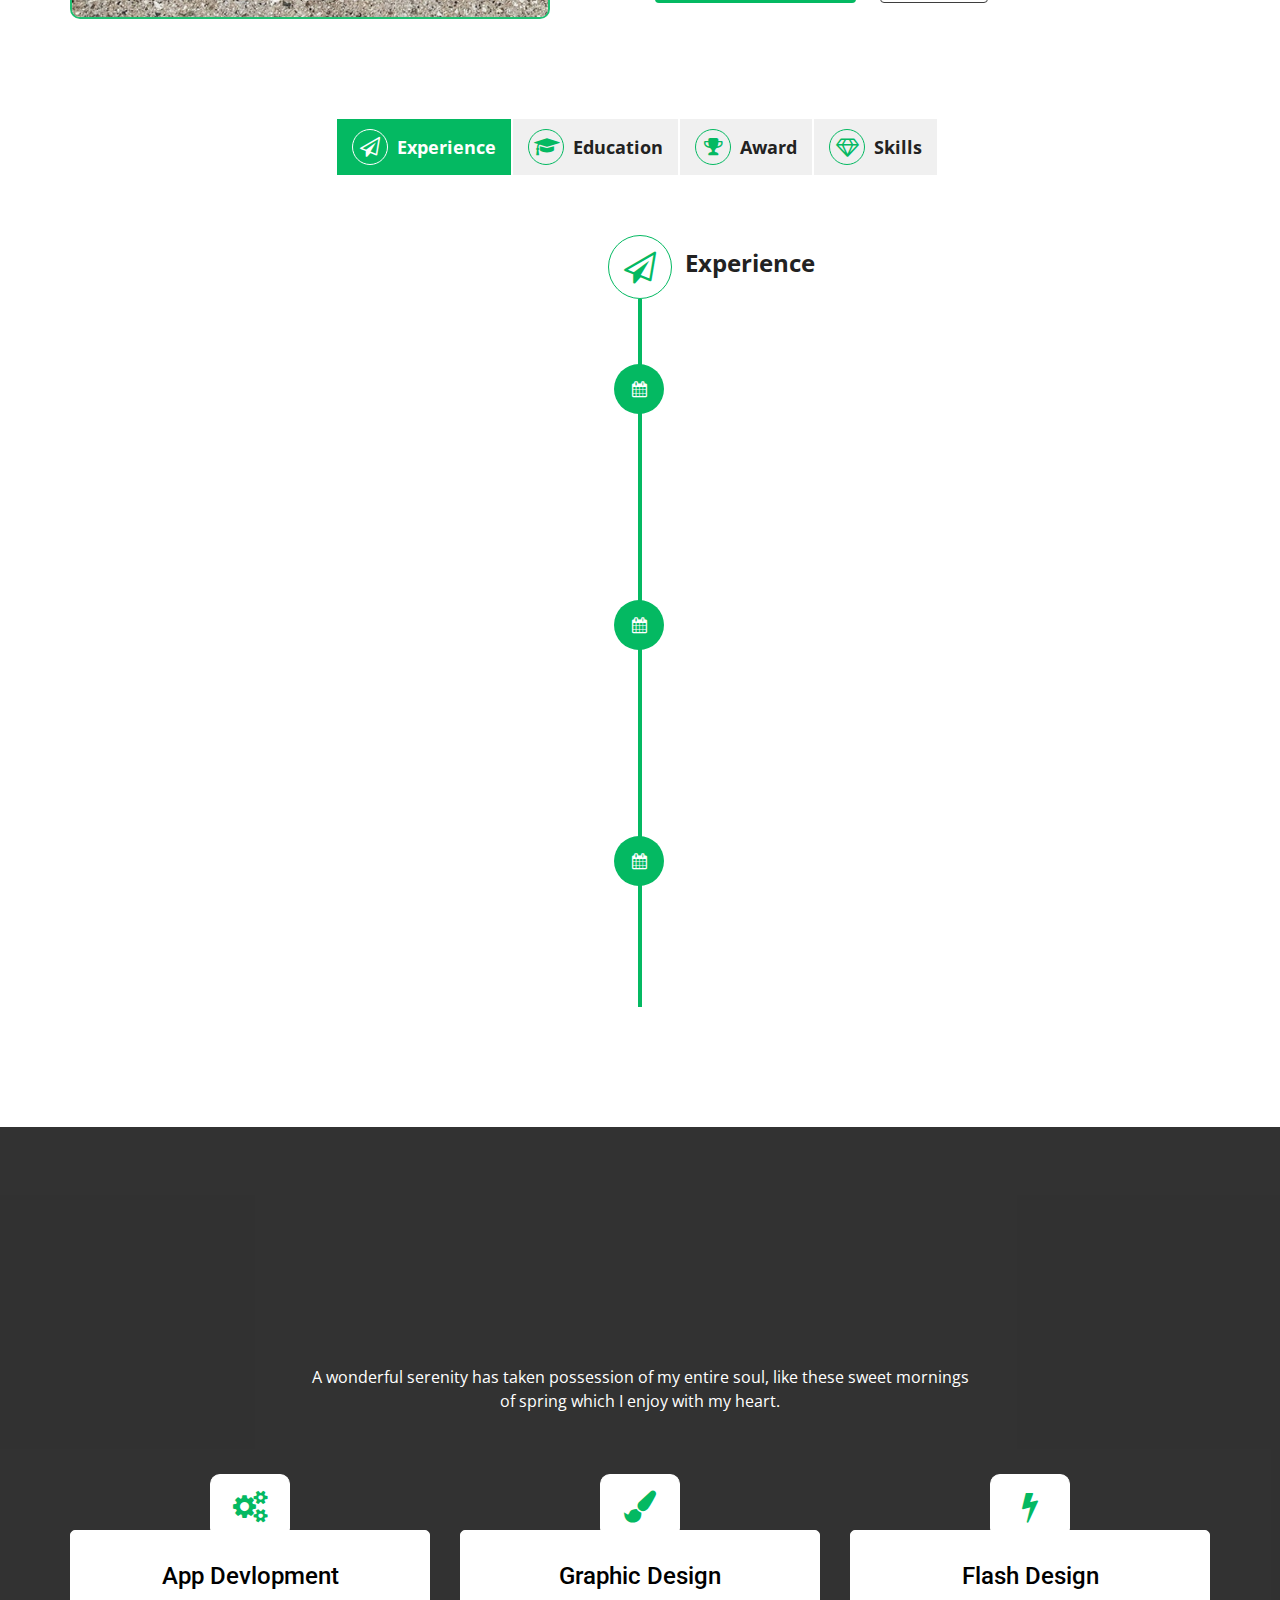
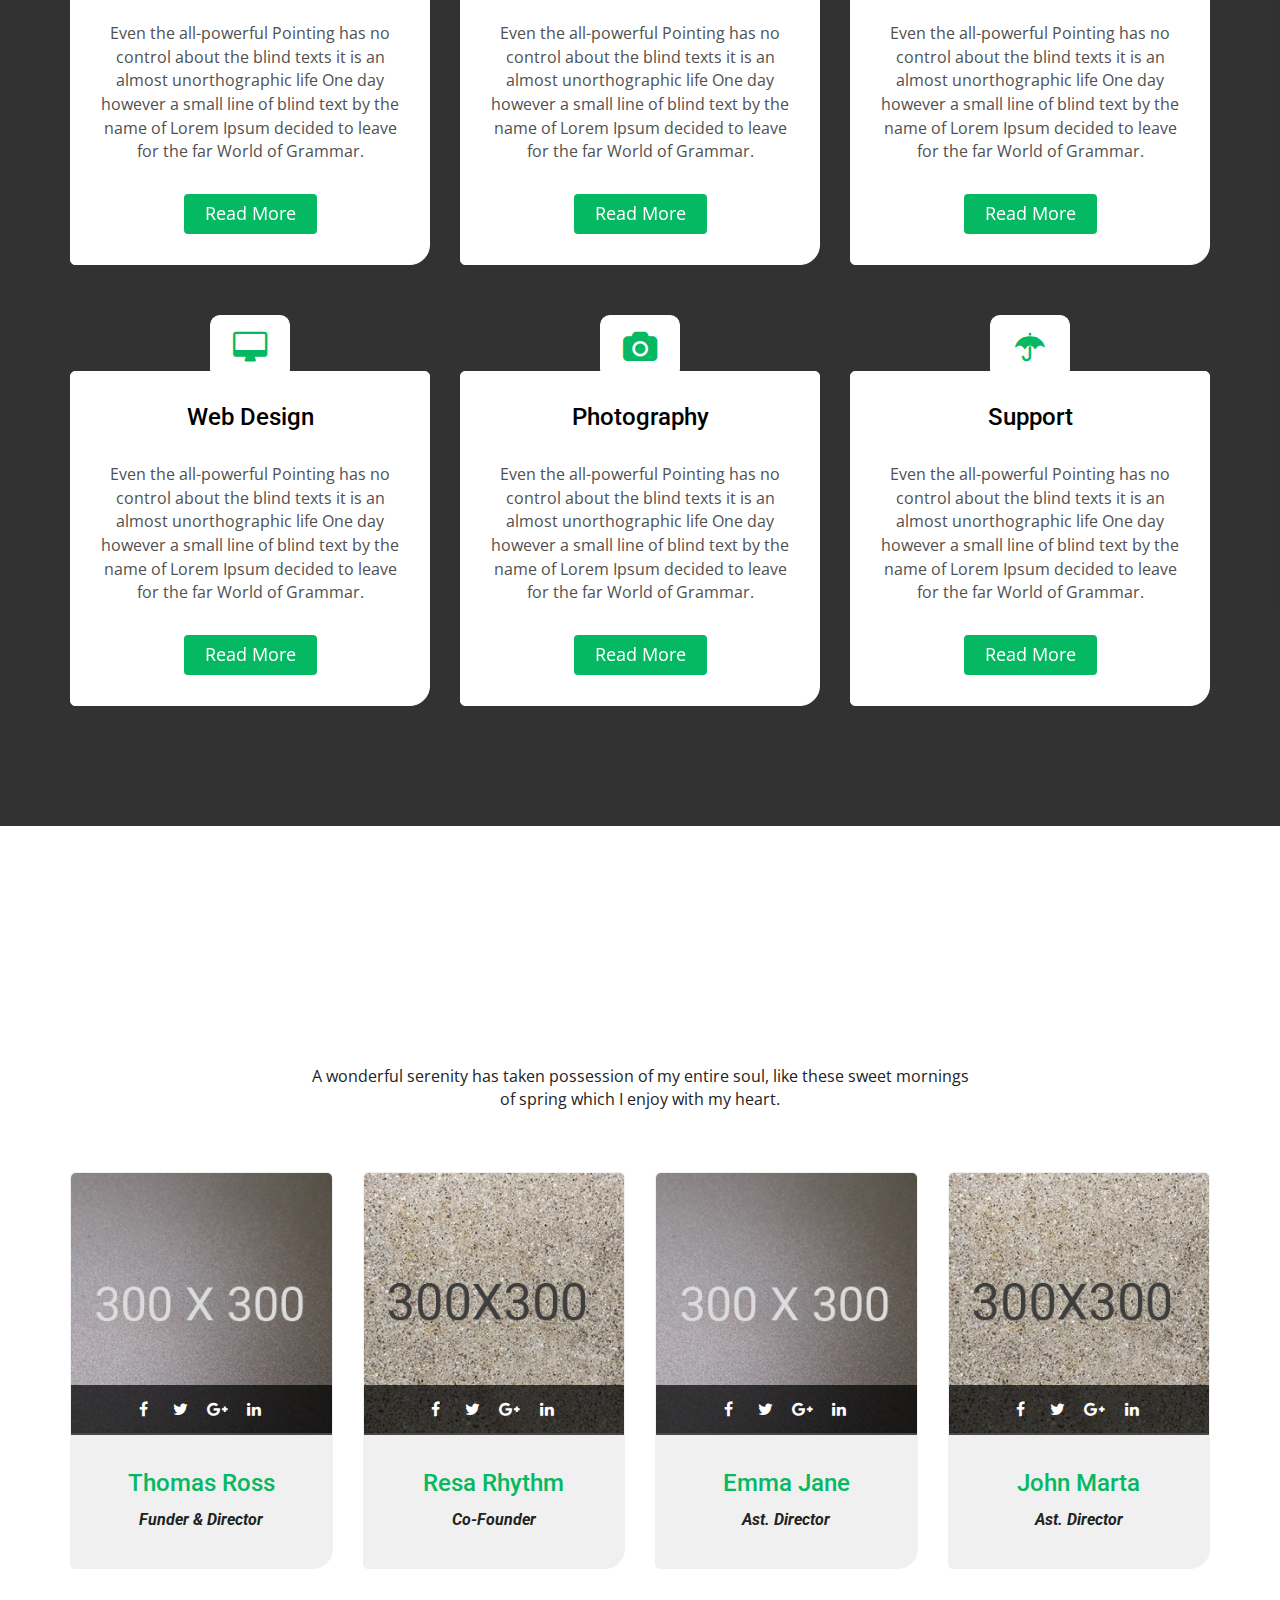
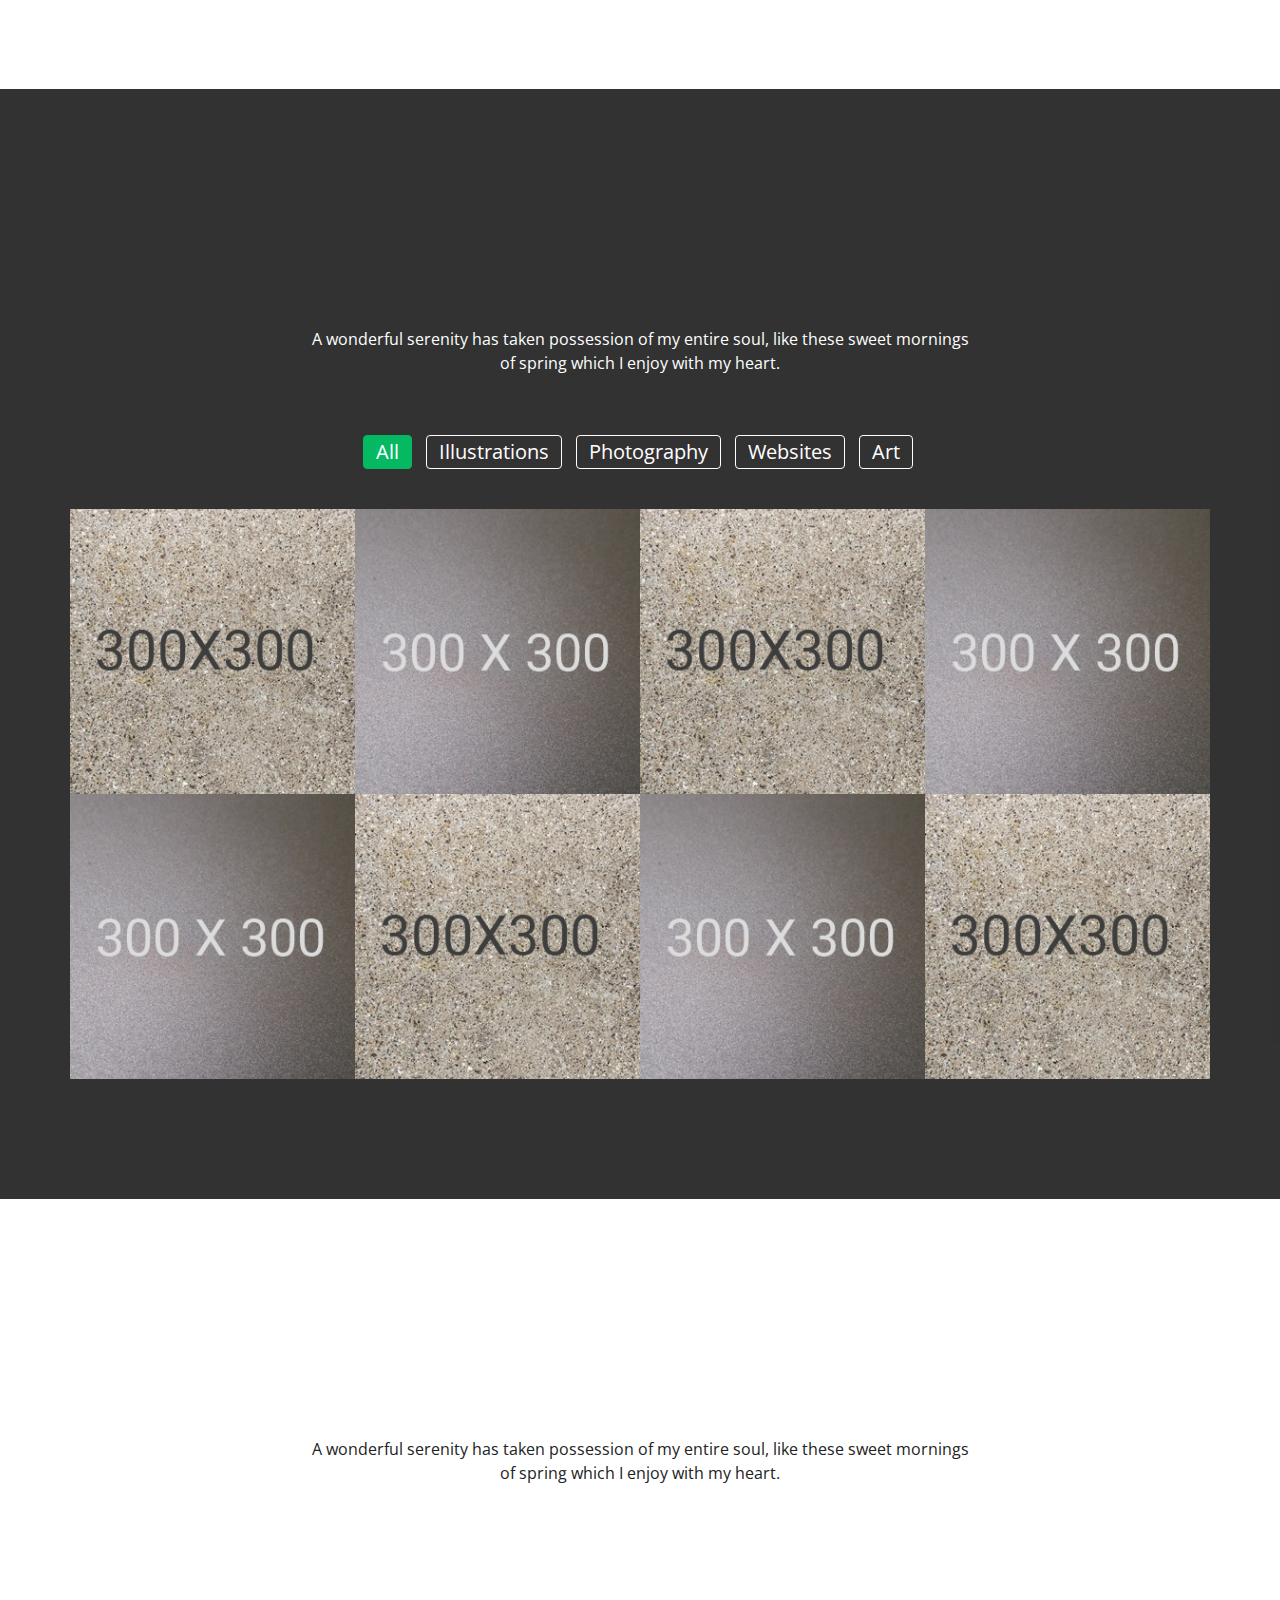
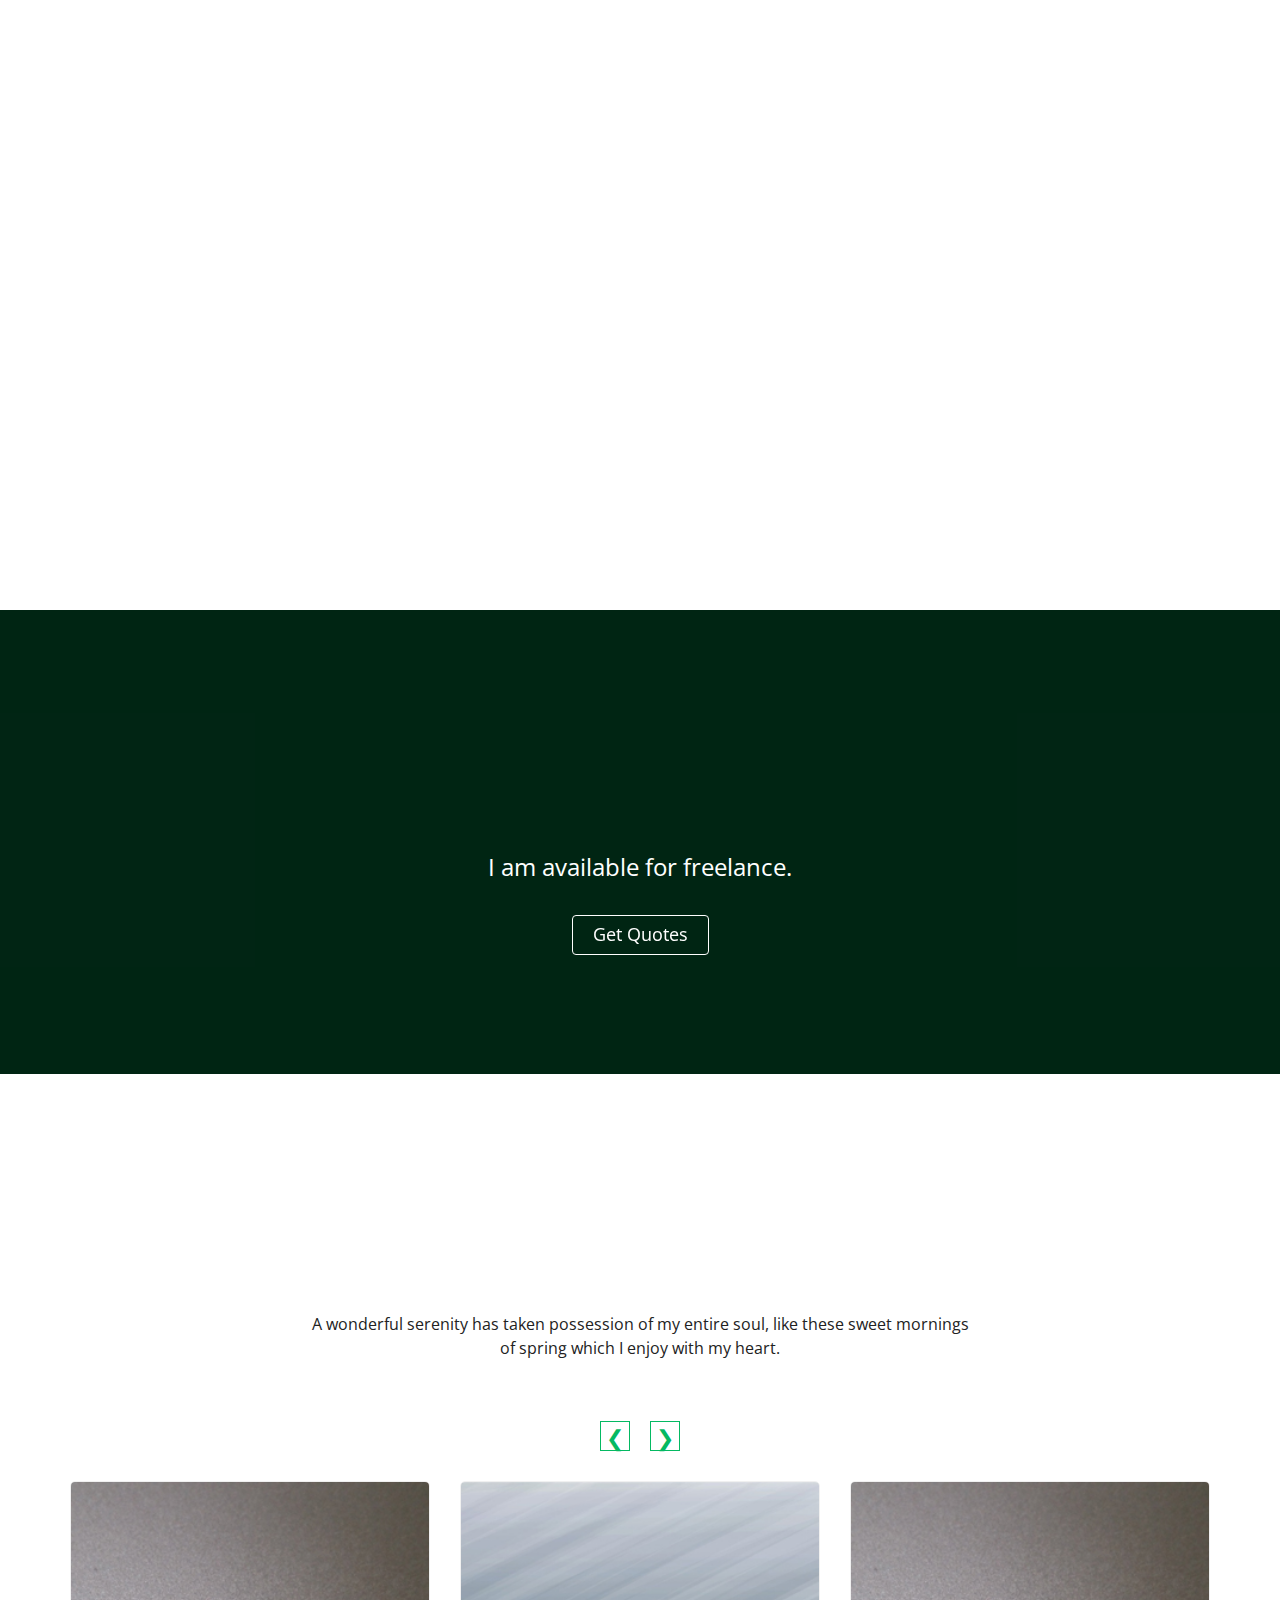
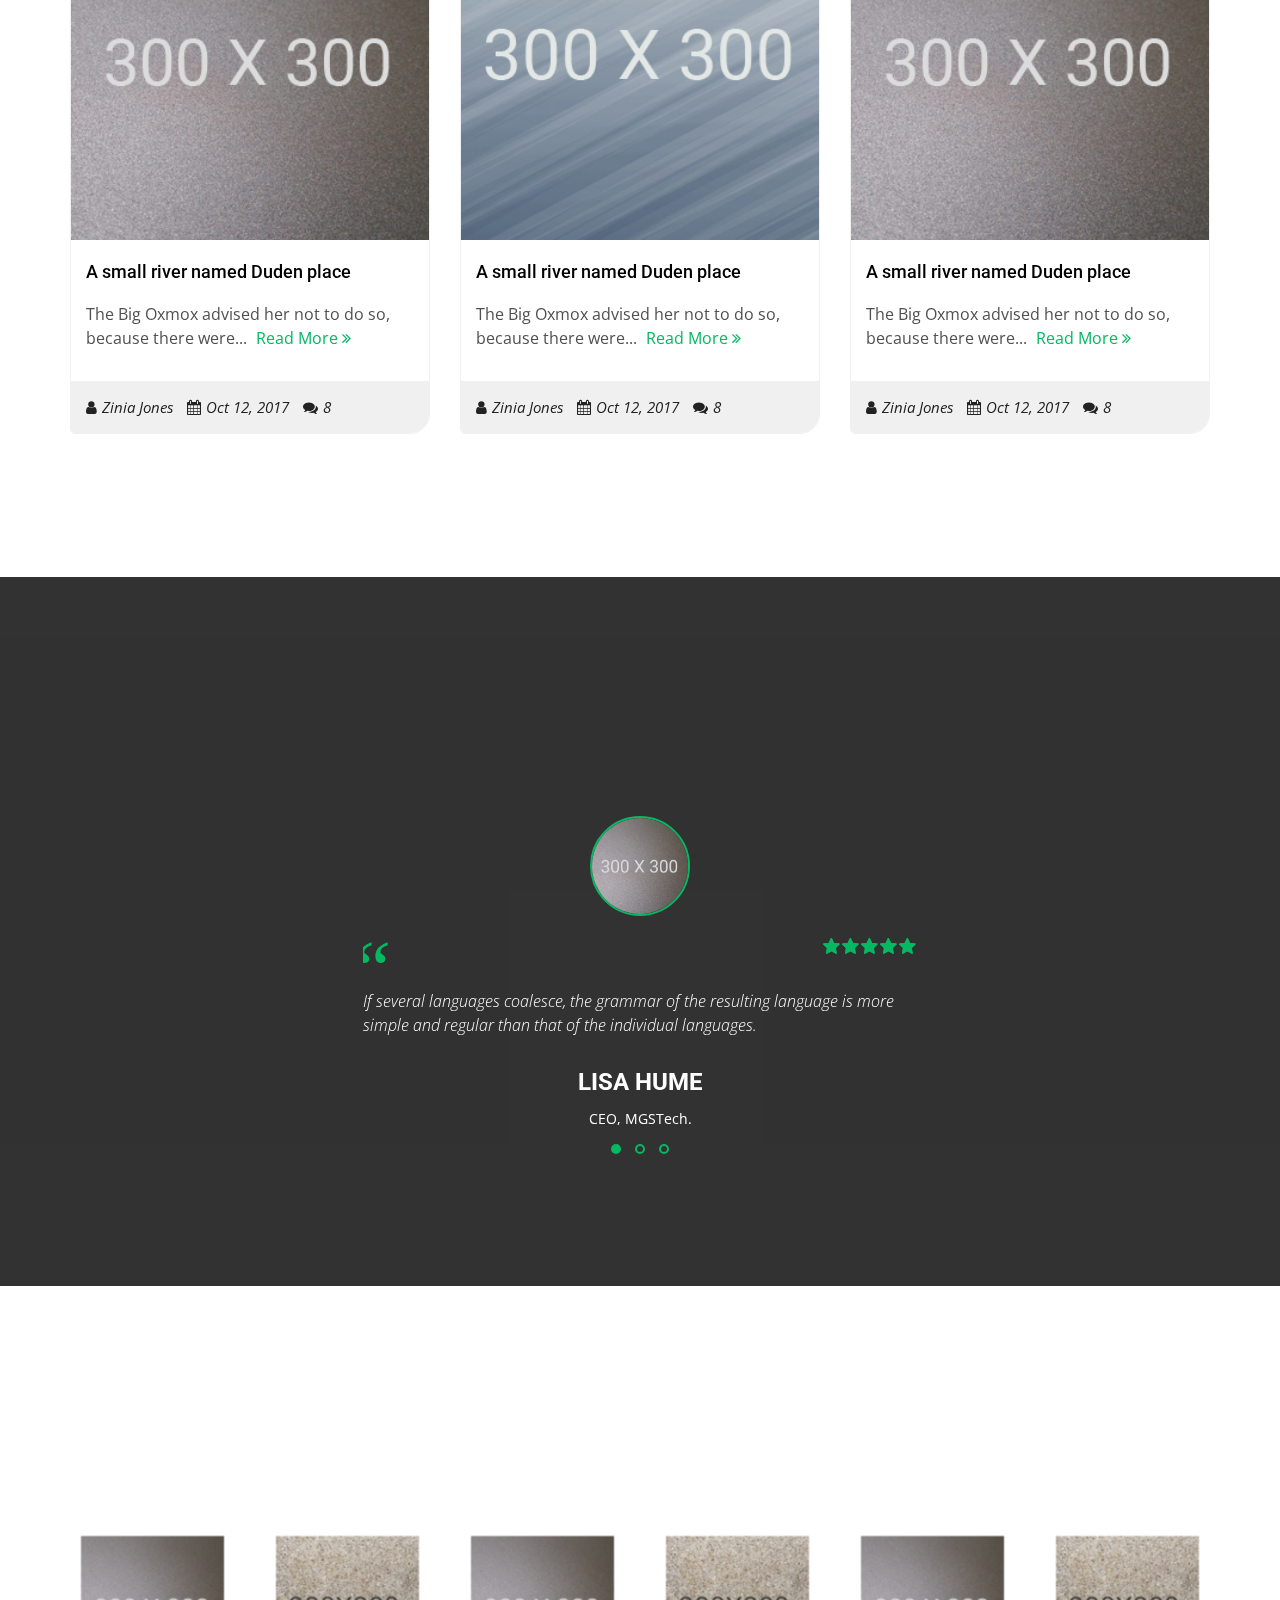
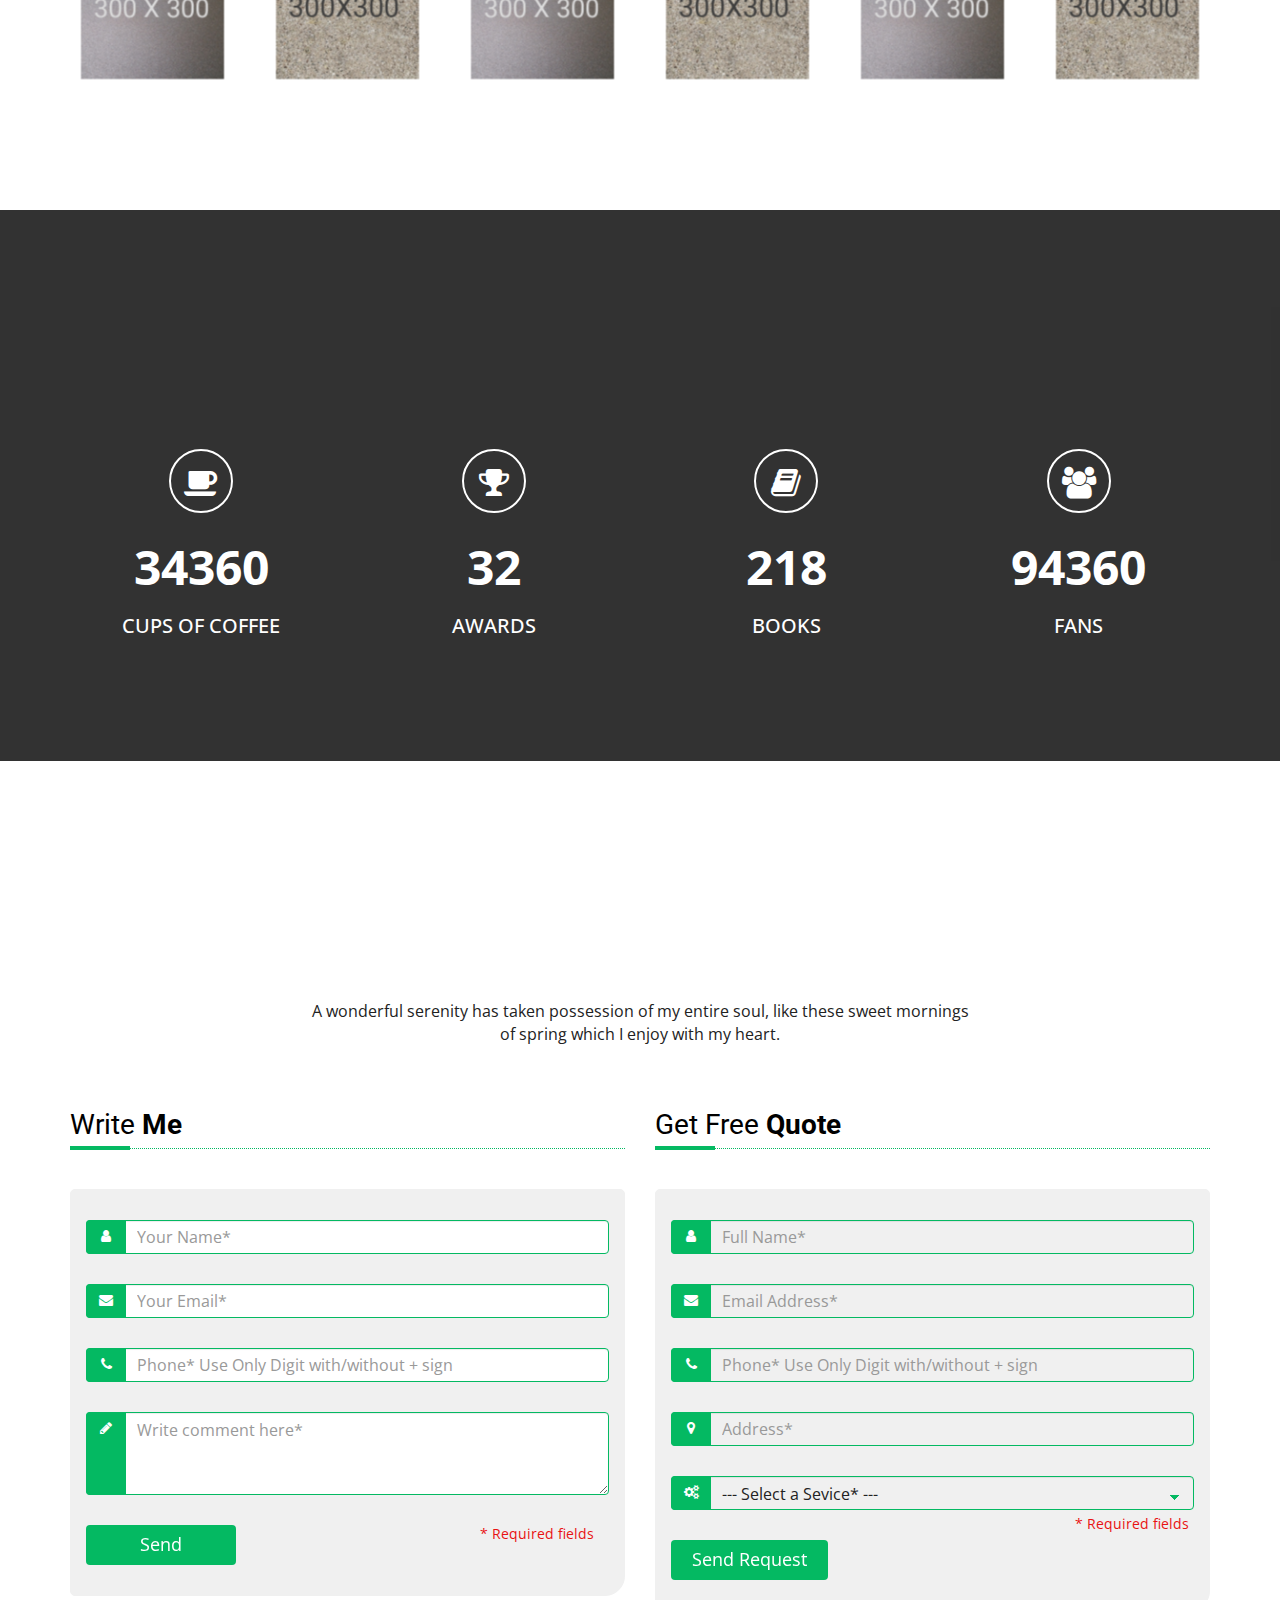
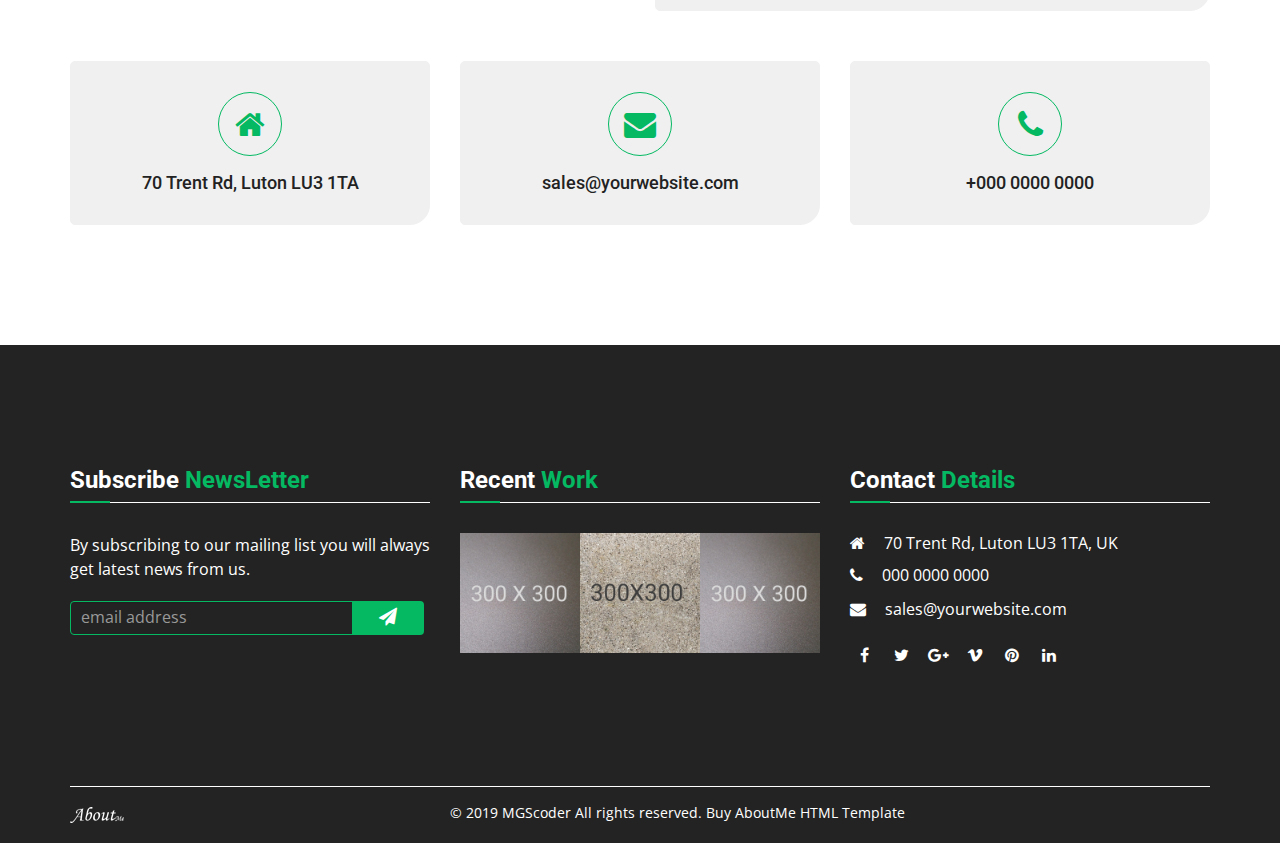
==== commit 53b96384: "new theme setting" ====
--- a/index.html
+++ b/index.html
@@ -1,472 +1,1656 @@
-<!DOCTYPE html>
-<html lang="en">
-
-<head>
-    <title>Muhammad Amir Khan</title>
-    <!-- Meta -->
-    <meta charset="utf-8">
-    <meta http-equiv="X-UA-Compatible" content="IE=edge">
-    <meta name="viewport" content="width=device-width, initial-scale=1.0">
-    <meta name="description" content="Responsive Resume/CV／Portfolio Template">
-    <meta name="author" content="Xiaoying Riley at 3rd Wave Media">
-    <link rel="shortcut icon" href="favicon.ico">
-    <link
-        href='https://fonts.googleapis.com/css?family=Roboto:400,500,400italic,300italic,300,500italic,700,700italic,900,900italic'
-        rel='stylesheet' type='text/css'>
-    <!-- FontAwesome JS-->
-    <link href="https://stackpath.bootstrapcdn.com/font-awesome/4.7.0/css/font-awesome.min.css" rel="stylesheet"
-        integrity="sha384-wvfXpqpZZVQGK6TAh5PVlGOfQNHSoD2xbE+QkPxCAFlNEevoEH3Sl0sibVcOQVnN" crossorigin="anonymous">
-    <!-- Global CSS -->
-    <link rel="stylesheet" href="assets/plugins/bootstrap/css/bootstrap.min.css">
-    <!-- Theme CSS -->
-    <link id="theme-style" rel="stylesheet" href="assets/css/theme-1.css">
-    <!-- Facebook Pixel Code -->
-    <script>
-        !function (f, b, e, v, n, t, s) {
-            if (f.fbq) return; n = f.fbq = function () {
-                n.callMethod ?
-                    n.callMethod.apply(n, arguments) : n.queue.push(arguments)
-            }; if (!f._fbq) f._fbq = n;
-            n.push = n; n.loaded = !0; n.version = '2.0'; n.queue = []; t = b.createElement(e); t.async = !0;
-            t.src = v; s = b.getElementsByTagName(e)[0]; s.parentNode.insertBefore(t, s)
-        }(window,
-            document, 'script', '../../../../connect.facebook.net/en_US/fbevents.js');
-
-        fbq('init', '1506230579705064');
-        fbq('track', "PageView");</script>
-    <noscript><img height="1" width="1" style="display:none"
-            src="https://www.facebook.com/tr?id=1506230579705064&amp;ev=PageView&amp;noscript=1" /></noscript>
-    <!-- End Facebook Pixel Code -->
-
-    <!-- Global site tag (gtag.js) - Google Analytics -->
-    <script async src="https://www.googletagmanager.com/gtag/js?id=UA-24707561-38"></script>
-    <script>
-        window.dataLayer = window.dataLayer || [];
-        function gtag() { dataLayer.push(arguments); }
-        gtag('js', new Date());
-
-        gtag('config', 'UA-24707561-38');
-    </script>
-
-
-</head>
-
-<body>
-
-    <header class="header">
-        <div class="top-bar container-fluid">
-            <div class="actions">
-                <a class="btn d-none d-md-inline-block" href=" mailto:kamir6132@gmail.com"><i class="fa fa-paper-plane"
-                        aria-hidden="true"></i> Drop an Email</a>
-                <a class="btn" href="resume.pdf" target="new"><i class="fa fa-download" aria-hidden="true"></i>My
-                    Resume</a>
-            </div>
-            <!--//actions-->
-            <ul class="social list-inline">
-                <li class="list-inline-item"><a href="https://www.linkedin.com/in/ak-135"><i class="fa fa-linkedin"
-                            aria-hidden="true"></i></a></li>
-                </li>
-                <li class="list-inline-item"><a href="https://www.github.com/muhammadamirkhan"><i class="fa fa-github"
-                            aria-hidden="true"></i></a></li>
-                <li class="list-inline-item"><a href="https://www.facebook.com/khanamir135"><i class="fa fa-facebook"
-                            aria-hidden="true"></i></a></li>
-                <li class="list-inline-item"><a href="https://medium.com/@mamir.khan"><i class="fa fa-medium"
-                            aria-hidden="true"></i></a></li>
-
-
-            </ul>
-            <!--//social-->
-        </div>
-        <!--//top-bar-->
-
-        <div class="intro">
-            <div class="container text-center">
-                <img class="profile-image" src="assets/images/circle-cropped.png" alt="">
-                <h1 class="name">Muhammad Amir Khan</h1>
-                <div class="title">Software Engineer Big Data, AWS & ReactJS</div>
-                <div class="profile">
-                    <p>Computer engineering graduate from NUST and data science professional currently working on AWS,
-                        Big Data & ReactJS with 1+ years of work experience in data analytics domain. I love to learn
-                        and apply
-                        new technologies</p>
-                </div>
-                <!--//profile-->
-            </div>
-            <!--//container-->
-        </div>
-        <!--//intro-->
-
-        <div class="contact-info">
-            <div class="container text-center">
-                <ul class="list-inline">
-                    <li class="email list-inline-item"><i class="fa fa-envelope"></i><a
-                            href="mailto:mamir.khan@outlook.com">mamir.khan@outlook.com</a></li>
-
-                    <li class="website list-inline-item"><i class="fa fa-globe"></i><a
-                            href="https://muhammadamirkhan.github.io" target="_blank">muhammadamirkhan.github.io</a>
-                    </li>
-                </ul>
-            </div>
-            <!--//container-->
-        </div>
-        <!--//contact-info-->
-
-        <div class="page-nav-space-holder d-none d-md-block">
-            <div id="page-nav-wrapper" class="page-nav-wrapper text-center">
-                <div class="container">
-                    <ul id="page-nav" class="nav page-nav list-inline">
-                        <li class="nav-item"><a class="scrollto nav-link" href="#experiences-section">Experiences</a>
-                        </li>
-                        <li class="nav-item"><a class="scrollto nav-link" href="#education-section">Education</a></li>
-                        <li class="nav-item"><a class="scrollto nav-link" href="#skills-section">Skills</a></li>
-                        <li class="nav-item"><a class="scrollto nav-link" href="#testimonials-section">Testimonials</a>
-                        </li>
-                        <li class="nav-item"><a class="scrollto nav-link" href="#portfolio-section">Portfolio</a></li>
-                        <li class="nav-item"><a class="scrollto nav-link" href="#contact-section">Contact</a></li>
-                    </ul>
-                    <!--//page-nav-->
-                </div>
-            </div>
-            <!--//page-nav-wrapper-->
-        </div>
-
-    </header>
-    <!--//header-->
-
-    <div class="wrapper container">
-        <section id="experiences-section" class="experiences-section section">
-            <h2 class="section-title">Work Experiences</h2>
-            <div class="timeline">
-                <div class="item">
-                    <div class="work-place">
-                        <h3 class="place">Northay Solutions</h3>
-                        <div class="location"><i class="fa fa-map-marker-alt mr-1"></i>Lahore</div>
-                    </div>
-                    <div class="job-meta">
-                        <div class="title">Software Engineer</div>
-                        <div class="time">Aug 2019 - Present</div>
-                    </div>
-                    <!--//job-meta-->
-                    <div class="job-desc">
-                        <p>Software Engineer at Northbay Solutions. Best thing about Northbay Solutions is diversity of
-                            technologies you work on. I am currently learning and working on following technologies.</p>
-                        <ul>
-                            <li>Big Data</li>
-                            <li>AWS</li>
-                            <li>ReactJS </li>
-                        </ul>
-                    </div>
-                    <!--//job-desc-->
-                </div>
-                <!--//item-->
-
-                <div class="item">
-                    <div class="work-place">
-                        <h3 class="place">Dice Analytics</h3>
-                        <div class="location"><i class="fa fa-map-marker-alt mr-1"></i>Islamabad</div>
-                    </div>
-                    <div class="job-meta">
-                        <div class="title">Data Science Intern</div>
-                        <div class="time">July 2018 - July 2019</div>
-                    </div>
-                    <!--//job-meta-->
-                    <div class="job-desc">
-                        <p>Worked on data science projects of different nature including customer churn
-                            prediction, tour recommeder etc. I also completed 'IBM Data Science Professional
-                            Certificate' of 09 extensive courses. During internship, I worked on following technologies
-                            / techniques</p>
-                        <ul>
-                            <li>Web Scraping</li>
-                            <li>Text Categorization</li>
-                            <li>Machine Learning</li>
-                            <li>Django</li>
-                            <li>Recommendation Systems (Basic Implementation)</li>
-                        </ul>
-                    </div>
-                    <!--//job-desc-->
-                </div>
-                <!--//item-->
-
-                <div class="item">
-                    <div class="work-place">
-                        <h3 class="place">WurfelIT</h3>
-                        <div class="location"><i class="fa fa-map-marker-alt mr-1"></i>Bahria Town, Islamabad</div>
-                    </div>
-                    <div class="job-meta">
-                        <div class="title">Web Development Intern</div>
-                        <div class="time">July 2017 - Oct 2017</div>
-                    </div>
-                    <!--//job-meta-->
-                    <div class="job-desc">
-                        <p>Learned WordPress from scratch. Learned about WordPress themes, plugins, custom development.
-                            I also learned PHP web development framework 'CodeIgniter'. I build the following websites /
-                            modules </p>
-                        <ul>
-                            <li>eCommerce Website (WordPress)</li>
-                            <li>Quran Website (CodeIgniter)</li>
-                            <li>Contribuion to different modules of different websites (CodeIgniter)</li>
-                        </ul>
-                    </div>
-                    <!--//job-desc-->
-                </div>
-            </div>
-            <!--//timeline-->
-
-        </section>
-        <!--//section-->
-
-        <section id="education-section" class="education-section section">
-            <h2 class="section-title">Education</h2>
-            <div class="row">
-                <div class="item col-12 col-md-4">
-                    <div class="item-inner">
-                        <h3 class="degree">BE Computer Engineering</h3>
-                        <div class="education-body">
-                            National University of Sciences and Technology - NUST
-                        </div>
-                        <!--//education-body-->
-                        <div class="time">2015 - 2019</div>
-                        <div class="desc">
-                            Completed computer engineering from NUST in 2019 with machine learning, probability and
-                            database as major subjects and data science as core expertise and area of interest
-                        </div>
-                    </div>
-                    <!--//item-inner-->
-                </div>
-                <!--//item-->
-                <div class="item col-12 col-md-4">
-                    <div class="item-inner">
-                        <h3 class="degree">Intermediate in Computer Science - ICS</h3>
-                        <div class="education-body">
-                            Military College Sui, Baluchistan
-                        </div>
-                        <!--//education-body-->
-                        <div class="time">2011 - 2013</div>
-                        <div class="desc">
-                            Completed inermediate in computer science (ICS) from MCS in 2013 with computer sciecne, math
-                            and physics as major subjects
-                        </div>
-                    </div>
-                    <!--//item-inner-->
-                </div>
-                <!--//item-->
-                <div class="item col-12 col-md-4">
-                    <div class="item-inner">
-                        <h3 class="degree">Matriculation</h3>
-                        <div class="education-body">
-                            APS Armour, Nowshera Cantt
-                        </div>
-                        <!--//education-body-->
-                        <div class="time">2008 - 2010</div>
-                        <div class="desc">
-                            Completed matriculation in 2010 with computer science, math and physics as major subjects
-                        </div>
-                    </div>
-                    <!--//item-inner-->
-                </div>
-                <!--//item-->
-
-            </div>
-            <!--//row-->
-        </section>
-        <!--//section-->
-
-
-        <section id="skills-section" class="skills-section section text-center">
-            <h2 class="section-title">Professional Skills</h2>
-            <div class="top-skills">
-                <h3 class="subtitle">Top Skills</h3>
-                <div class="row">
-                    <div class="item col-12 col-md-4">
-                        <div class="item-inner">
-                            <div class="chart-easy-pie text-center">
-                                <div class="chart-theme-1 chart" data-percent="90"><span>90</span>%</div>
-                            </div>
-                            <h4 class="skill-name">Python</h4>
-                            <div class="level">1.5 years</div>
-                            <div class="desc">
-                                I have various python language certifications. I have been working on python for more
-                                than one and a half year now. I have used python
-                                mainly for data science processes like data acquisition, data wrangling, machine
-                                learning, exploratory data analysis (EDA), natural language processing etc
-                            </div>
-                        </div>
-                        <!--//item-inner-->
-                    </div>
-                    <!--//item-->
-                    <div class="item col-12 col-md-4">
-                        <div class="item-inner">
-                            <div class="chart-easy-pie text-center">
-                                <div class="chart-theme-1 chart" data-percent="80"><span>80</span>%</div>
-                            </div>
-                            <h4 class="skill-name">Machine Learning</h4>
-                            <div class="level">1 years</div>
-                            <div class="desc">
-                                I also have various machine learning certifications. I have learned and used different
-                                machine learning techniques in different projects like classification (kNN, SVM, Naive
-                                Bayes, Decision Trees etc), regression (Linear regression, Logistic Regression etc) and
-                                basics of neural networks
-                            </div>
-                        </div>
-                        <!--//item-inner-->
-                    </div>
-                    <!--//item-->
-                    <div class="item col-12 col-md-4">
-                        <div class="item-inner">
-                            <div class="chart-easy-pie text-center">
-                                <div class="chart-theme-1 chart" data-percent="85"><span>85</span>%</div>
-                            </div>
-                            <h4 class="skill-name">Data Science &amp; Database</h4>
-                            <div class="level">Advanced, 1.5 years</div>
-                            <div class="desc">
-                                I have over 20 data science certifications. I am IBM certified data science
-                                professional. I can run complete data science pipeline
-                                from data acquisition, exploratory data analysis to data modeling (machine learning),
-                                data visualization and finally presenting insights to stake holders.
-                            </div>
-                        </div>
-                        <!--//item-inner-->
-                    </div>
-                    <!--//item-->
-                </div>
-                <!--//row-->
-            </div>
-            <!--//top-skills-->
-
-            <div class="other-skills">
-                <h3 class="subtitle" style="font-weight: 600;">Other Skills</h3>
-                <div class="misc-skills">
-                    <span class="skill-tag">ReactJS</span>
-                    <span class="skill-tag">Big Data</span>
-                    <span class="skill-tag">SQL</span>
-                    <span class="skill-tag">Commnication Skills</span>
-                    <span class="skill-tag">Presentation Skills</span>
-                    <br>
-                    <span class="skill-tag">AWS</span>
-                    <span class="skill-tag">Dockers-Basics</span>
-                </div>
-            </div>
-            <!--//other-skills-->
-
-        </section>
-        <!--//skills-section-->
-
-        <section id="testimonials-section" class="testimonials-section section">
-            <h2 class="section-title">Testimonials / LinkedIn Recommendations</h2>
-
-            <div id="testimonials-carousel" class="testimonials-carousel carousel slide" data-interval="8000">
-
-                <!-- Indicators -->
-                <ol class="carousel-indicators">
-                    <li data-target="#testimonials-carousel" data-slide-to="0" class="active"></li>
-                    <li data-target="#testimonials-carousel" data-slide-to="1"></li>
-                    <li data-target="#testimonials-carousel" data-slide-to="2"></li>
-                </ol>
-
-                <!-- Wrapper for slides -->
-                <div class="carousel-inner">
-                    <div class="item carousel-item active">
-                        <blockquote class="quote">
-                            <p><span class="icon-holder"><i class="fa fa-quote-left"></i></span>
-                                Amir is a great individual, Although he was here for just internship yet I must say he
-                                is really enthusiast towards learning and growing himself. He is a quick learner. He
-                                will be a good asset, whomever he works for.
-                            </p>
-                        </blockquote>
-                        <div class="source">
-                            <div class="name">Shiekh Abdul Qadir</div>
-                            <div class="position">CEO, <a href="https://www.wurfelit.net" target="new">WurfelIT</a>
-                            </div>
-                        </div>
-                        <!--//source-->
-
-                    </div>
-                    <!--//item-->
-
-                    <!--//item-->
-
-                    <!--//item-->
-
-                </div>
-                <!--//carousel-inner-->
-            </div>
-            <!--//testimonials-carousel-->
-
-        </section>
-        <!--//section-->
-        <!--portfolio section -->
-        <!--//section-->
-
-        <section id="contact-section" class="contact-section section">
-            <h2 class="section-title">Get in Touch</h2>
-            <div class="intro">
-                <img class="profile-image" src="assets/images/profile-image.png" alt="">
-                <div class="dialog">
-
-                    <p><strong>I can help with the following:</strong></p>
-                    <ul class="list-unstyled service-list">
-                        <li><i class="fa fa-check" aria-hidden="true"></i>ReactJS</li>
-                        <li><i class="fa fa-check" aria-hidden="true"></i> Data Science Courses, Certifications &
-                            Projects</li>
-                        <li><i class="fa fa-check" aria-hidden="true"></i> Python Related Queries</li>
-                    </ul>
-                    <p>Drop me a message at <a href="mailto:mamir.khan@outlook.com">this email</a></p>
-                    <ul class="social list-inline">
-                        <li class="list-inline-item"><a href="#"><i class="fa fa-linkedin" aria-hidden="true"></i></a>
-                        </li>
-                        <li class="list-inline-item"><a href="#"><i class="fa fa-twitter" aria-hidden="true"></i></a>
-                        </li>
-                        <li class="list-inline-item"><a href="#"><i class="fa fa-google-plus-g"
-                                    aria-hidden="true"></i></a></li>
-                        <li class="list-inline-item"><a href="#"><i class="fa fa-github-alt" aria-hidden="true"></i></a>
-                        </li>
-                        <li class="list-inline-item"><a href="#"><i class="fa fa-skype" aria-hidden="true"></i></a>
-                        </li>
-                    </ul>
-                    <!--//social-->
-                </div>
-                <!--//diaplog-->
-            </div>
-            <!--//intro-->
-
-        </section>
-        <!--//section-->
-
-    </div>
-    <!--//wrapper-->
-
-    <footer class="footer text-center">
-        <div class="container">
-            <small class="copyright">Template Copyright @ <a href="http://themes.3rdwavemedia.com/" target="_blank">3rd
-                    Wave Media</a></small>
-        </div>
-        <!--//container-->
-    </footer>
-
-
-    <!--//configure-panel-->
-
-    <!-- Javascript -->
-    <script type="text/javascript" src="assets/plugins/jquery-3.3.1.min.js"></script>
-    <script type="text/javascript" src="assets/plugins/popper.min.js"></script>
-    <script type="text/javascript" src="assets/plugins/bootstrap/js/bootstrap.min.js"></script>
-    <script type="text/javascript" src="assets/plugins/back-to-top.js"></script>
-    <script type="text/javascript" src="assets/plugins/jquery-scrollTo/jquery.scrollTo.min.js"></script>
-    <script type="text/javascript" src="assets/plugins/easy-pie-chart/dist/jquery.easypiechart.min.js"></script>
-    <script type="text/javascript" src="assets/plugins/imagesloaded.pkgd.min.js"></script>
-    <script type="text/javascript" src="assets/plugins/isotope.pkgd.min.js"></script>
-    <script type="text/javascript"
-        src="https://cdnjs.cloudflare.com/ajax/libs/font-awesome/5.10.2/css/all.css"></script>
-
-    <!-- custom js -->
-    <script type="text/javascript" src="assets/js/main.js"></script>
-
-    <!-- Style Switcher (REMOVE ON YOUR PRODUCTION SITE) -->
-    <script src="assets/js/demo/style-switcher.js"></script>
-
-
-</body>
-
-<!-- Mirrored from themes.3rdwavemedia.com/sphere/bs4/4.0/ by HTTrack Website Copier/3.x [XR&CO'2014], Mon, 02 Sep 2019 12:41:48 GMT -->
-
-</html>
+<!DOCTYPE html>
+<html lang="en">
+<head>
+	<meta charset="utf-8">
+	<meta content="IE=edge" http-equiv="X-UA-Compatible">
+	<meta name="viewport" content="width=device-width, minimum-scale=1, maximum-scale=1"/>
+	
+	<title>AboutMe - Personal Portfolio Resume Template</title>
+	<!-- set your website meta description and keywords -->
+	<meta name="description" content="Add your business website description here">
+	<meta name="keywords" content="Add your business website keywords here">
+	<!-- set your website favicon -->
+	<link href="favicon.ico" rel="icon">
+	
+	<!-- Bootstrap Stylesheets -->
+	<link rel="stylesheet" href="css/bootstrap.min.css">
+	<!-- Font Awesome Stylesheets -->
+	<link rel="stylesheet" href="css/font-awesome.min.css">
+	<!-- Owl Carousel Stylesheets -->
+	<link rel="stylesheet" href="css/owl.carousel.min.css">
+	<link rel="stylesheet" href="css/owl.theme.default.min.css">
+	<!-- Lightbox Stylesheets -->
+	<link rel="stylesheet" href="css/lightbox.min.css">
+	<!-- Animate Stylesheets -->
+	<link rel="stylesheet" href="css/animate.css" type="text/css">
+	<!-- Parallax Stylesheets -->
+	<link rel="stylesheet" href="css/parallax.css" type="text/css">
+	<!-- Template Main Stylesheets -->
+	<link rel="stylesheet" href="css/style.css" type="text/css">
+	<!-- Responsive Stylesheets -->
+	<link rel="stylesheet" href="css/responsive.css" type="text/css">
+	
+</head>
+
+<body>
+	<!-- start Header -->
+	<header id="header" class="header">
+        <div class="header-nav">
+            <div class="container">
+                <div class="row">
+					<div class="col-sm-12">
+						<nav class="main-menu">
+							<div class="navbar-header">
+								<button type="button" class="navbar-toggle collapsed" data-toggle="collapse" data-target="#navbar" aria-expanded="false">
+									<span class="sr-only">Toggle navigation</span>
+									<span class="icon-bar top-bar"></span>
+									<span class="icon-bar middle-bar"></span>
+									<span class="icon-bar bottom-bar"></span>
+								</button>
+								<a class="navbar-brand" href="index.html">
+									<img class="logo logo-white" src="images/logo.png" alt="logo">
+									<img class="logo logo-color" src="images/logo-color.png" alt="logo">
+								</a>
+							</div><!--End navbar-header -->
+							<div id="navbar" class="navbar-collapse collapse">
+								<ul class="nav navbar-nav navbar-right">
+									<li><a class="active" href="#home">Home</a></li>
+									<li><a href="#about">About</a></li>
+									<li><a href="#service">Service</a></li>
+									<li><a href="#portfolio">Portfolio</a></li>
+									<li><a href="#pricingtable">Pricing</a></li>
+									<li><a href="#blog">Blog</a></li>
+									<li><a class="last" href="#contact">Contact</a></li>
+								</ul>
+							</div><!--End navbar -->
+						</nav>
+					</div><!--End col -->
+                </div><!--End row -->
+            </div><!--End container -->
+        </div><!--End header-nav -->
+    </header>
+	<!-- end Header -->
+	
+	<!-- start slider and home section -->
+	<section id="home" class="home">
+        <div class="home-top-banner banner-1">
+			<div id="particles-js"></div>
+            <div class="display-table">
+                <div class="display-table-cell">
+                    <div class="container">
+                        <div class="row">
+                            <div class="col-sm-12">
+								<div class="banner-content banner-content-fullwidth">
+									<h3 class="wow slideInLeft">Hi, I'm</h3>
+									<h1 class="header-title-text type-animate wow slideInRight">
+										<a href="" class="typewrite" data-period="2000" data-type='[ "Emma Jones", "Proffessional", "Creative Director", "From United States" ]'>
+										<span class="wrap"></span>
+										</a>&nbsp;
+									</h1>
+									<ul class="list-inline list-social">
+										<li>
+											<a href="#" class="social-icon social-icon-facebook">
+												<i class="fa fa-facebook"></i>
+												<i class="fa fa-facebook"></i>
+											</a>
+										</li>
+										<li>
+											<a href="#" class="social-icon social-icon-twitter">
+												<i class="fa fa-twitter"></i>
+												<i class="fa fa-twitter"></i>
+											</a>
+										</li>
+										<li>
+											<a href="#" class="social-icon social-icon-gplus">
+												<i class="fa fa-google-plus"></i>
+												<i class="fa fa-google-plus"></i>
+											</a>
+										</li>
+										<li>
+											<a href="#" class="social-icon social-icon-vimeo">
+												<i class="fa fa-vimeo"></i>
+												<i class="fa fa-vimeo"></i>
+											</a>
+										</li>
+										<li>
+											<a href="#" class="social-icon social-icon-pinterest">
+												<i class="fa fa-pinterest"></i>
+												<i class="fa fa-pinterest"></i>
+											</a>
+										</li>
+										<li>
+											<a href="#" class="social-icon social-icon-linkedin">
+												<i class="fa fa-linkedin"></i>
+												<i class="fa fa-linkedin"></i>
+											</a>
+										</li>
+									</ul>
+								</div><!--End banner-content -->
+							</div><!--End col-sm-12 -->
+                        </div><!--End row -->
+                    </div><!--End container -->
+                </div><!--End display-table-cell -->
+            </div><!--End display-table -->
+        </div><!--End home-top-banner -->
+	</section>
+	<!-- end slider and home section -->
+	
+	<!-- start About section -->
+	<section id="about" class="about about-timeline-style">
+		<div class="container">
+			<div class="row">
+				<div class="col-sm-12">
+					<!-- start section title-wrap -->
+					<div class="title-wrap wow zoomIn">
+						<div class="section-title-box">
+							<h2 class="section-title">About <strong>Me</strong></h2>
+						</div><!-- end section-title-box -->
+					</div>
+					<!-- end section title-wrap -->
+				</div><!-- end col -->
+				<div class="col-sm-12">
+					<div class="row">
+						<div class="col-sm-6">
+							<div class="profile-image">
+								<img src="images/profile/profile-image-1.jpg" alt="profile photo">
+							</div><!-- end profile-image -->
+						</div><!-- end col -->
+						<div class="col-sm-6">
+							<div class="about-text">
+								<p>A wonderful serenity has taken possession of my entire soul, like these sweet mornings of spring which I enjoy with my whole heart. I am alone, and feel the charm of existence in this spot, which was created for the bliss of souls like mine.</p>
+								<p>A wonderful serenity has taken possession of my entire soul, like these sweet mornings of spring which I enjoy with my whole heart.</p>
+								<p>A wonderful serenity has taken possession of my entire soul, like these sweet mornings of spring which I enjoy with my whole heart. I am alone, and feel the charm of existence in this spot, which was created for the bliss of souls like mine.</p>
+								<p>I am so happy, my dear friend, so absorbed in the exquisite sense of mere tranquil existence, that I neglect my talents.</p>
+								<div class="button-holder">
+									<a class="btn btn-shutter-out-horizontal" href="#">Download Resume</a>
+									<a class="btn btn-shutter-out-horizontal" href="#contact">Hire Me</a>
+								</div><!-- end button-holder -->
+							</div><!-- about-text -->
+						</div><!-- end col -->
+					</div><!-- end row -->
+				</div><!-- end col-sm-12 -->
+				<div class="col-sm-12">
+					<div class="nav-tab-menu">
+						<ul class="nav nav-tabs">
+							<li class="active">
+								<button data-toggle="tab" data-target="#tab1" aria-expanded="true">
+									<i class="fa fa-paper-plane-o"></i>
+									<span class="tab-title text-bold">Experience</span>
+								</button>
+							</li>
+							<li>
+								<button data-toggle="tab" data-target="#tab2" aria-expanded="false">
+									<i class="fa fa-graduation-cap"></i>
+									<span class="tab-title text-bold">Education</span>
+								</button>
+							</li>
+							<li>
+								<button data-toggle="tab" data-target="#tab3" aria-expanded="false">
+									<i class="fa fa-trophy"></i>
+									<span class="tab-title text-bold">Award</span>
+								</button>
+							</li>
+							<li>
+								<button data-toggle="tab" data-target="#tab4" aria-expanded="false">
+									<i class="fa fa-diamond"></i>
+									<span class="tab-title text-bold">Skills</span>
+								</button>
+							</li>
+						</ul>
+					</div>
+					<div class="tab-content">
+						<div id="tab1" class="tab-pane fade active in">
+							<div class="icon-holder experience">
+								<i class="fa fa-paper-plane-o"></i>
+								<span class="tab-content-title text-bold">Experience</span>
+							</div>
+							<ul class="timeline">
+								<li class="timeline-right">
+									<div class="timeline-badge">
+										<i class="fa fa-calendar"></i>
+										<p class="date-inverted wow slideInLeft">Dec 2016 - Current</p>
+									</div><!-- end timeline-badge -->
+									<div class="timeline-panel wow slideInRight">
+										<div class="experience-content">
+											<h4>MGS PVT. LTD.</h4>
+											<h5>Creative Director</h5>
+											<p>The Big Oxmox advised her not to do so, because there were thousands of bad Commas, wild Question Marks.</p>
+										</div>
+									</div><!--end timeline-panel -->
+								</li><!-- end timeline-right -->
+								<li class="timeline-left">
+									<div class="timeline-badge">
+										<i class="fa fa-calendar"></i>								
+										<p class="date wow slideInRight">Oct 2015 - Nov 2016</p>
+									</div><!-- end timeline-badge -->
+									<div class="timeline-panel wow slideInLeft">
+										<div class="experience-content">
+											<h4>MGS PVT. LTD.</h4>
+											<h5>Senior Designer </h5>
+											<p>The Big Oxmox advised her not to do so, because there were thousands of bad Commas, wild Question Marks.</p>
+										</div>
+									</div><!-- end timeline-panel -->
+								</li><!-- end timeline-left -->
+								<li class="timeline-right">
+									<div class="timeline-badge">
+										<i class="fa fa-calendar"></i>
+										<p class="date-inverted wow slideInLeft">Sep 2013 - Sep 2015</p>
+									</div><!-- end timeline-badge -->
+									<div class="timeline-panel wow slideInRight">
+										<div class="experience-content">
+											<h4>MGS PVT. LTD.</h4>
+											<h5>Designer</h5>
+											<p>The Big Oxmox advised her not to do so, because there were thousands of bad Commas, wild Question Marks.</p>
+										</div>
+									</div><!-- end timeline-panel -->
+								</li><!-- end timeline-right -->
+							</ul><!-- end timeline -->
+						</div>
+						<div id="tab2" class="tab-pane fade">
+							<div class="icon-holder education">
+								<i class="fa fa-graduation-cap"></i>
+								<span class="tab-content-title text-bold">Education</span>
+							</div>
+							<ul class="timeline">
+								<li class="timeline-left">
+									<div class="timeline-badge">
+										<i class="fa fa-calendar"></i>
+										<p class="date">2011 - 2012</p>
+									</div><!-- end timeline-badge -->
+									<div class="timeline-panel">
+										<div class="experience-content">
+											<h4>Master's Degree</h4>
+											<h5>College Name here</h5>
+											<p>The Big Oxmox advised her not to do so, because there were thousands of bad Commas, wild Question Marks.</p>
+										</div>
+									</div><!--end timeline-panel -->
+								</li><!-- end timeline-left -->
+								<li class="timeline-right">
+									<div class="timeline-badge">
+										<i class="fa fa-calendar"></i>								
+										<p class="date-inverted">2007 - 2011</p>
+									</div><!-- end timeline-badge -->
+									<div class="timeline-panel">
+										<div class="experience-content">
+											<h4>Bachelor's Degree</h4>
+											<h5>Institute Name here</h5>
+											<p>The Big Oxmox advised her not to do so, because there were thousands of bad Commas, wild Question Marks.</p>
+										</div>
+									</div><!-- end timeline-panel -->
+								</li><!-- end timeline-right -->
+								<li class="timeline-left">
+									<div class="timeline-badge">
+										<i class="fa fa-calendar"></i>
+										<p class="date">2006 - 2007</p>
+									</div><!-- end timeline-badge -->
+									<div class="timeline-panel">
+										<div class="experience-content">
+											<h4>School Education</h4>
+											<h5>School Name here</h5>
+											<p>The Big Oxmox advised her not to do so, because there were thousands of bad Commas, wild Question Marks.</p>
+										</div>
+									</div><!-- end timeline-panel -->
+								</li><!-- end timeline-left -->
+							</ul><!-- end timeline -->
+						</div>
+						<div id="tab3" class="tab-pane fade">
+							<div class="icon-holder education">
+								<i class="fa fa-trophy"></i>
+								<span class="tab-content-title text-bold">Award</span>
+							</div>
+							<ul class="timeline">
+								<li class="timeline-right">
+									<div class="timeline-badge">
+										<i class="fa fa-calendar"></i>
+										<p class="date-inverted">May 2017</p>
+									</div><!-- end timeline-badge -->
+									<div class="timeline-panel">
+										<div class="experience-content">
+											<h4>People Awards</h4>
+											<h5>Institute Name</h5>
+											<p>The Big Oxmox advised her not to do so, because there were thousands of bad Commas, wild Question Marks.</p>
+										</div>
+									</div><!--end timeline-panel -->
+								</li><!-- end timeline-right -->
+								<li class="timeline-left">
+									<div class="timeline-badge">
+										<i class="fa fa-calendar"></i>								
+										<p class="date">April 2016</p>
+									</div><!-- end timeline-badge -->
+									<div class="timeline-panel">
+										<div class="experience-content">
+											<h4>People Awards</h4>
+											<h5>Institute Name</h5>
+											<p>The Big Oxmox advised her not to do so, because there were thousands of bad Commas, wild Question Marks.</p>
+										</div>
+									</div><!-- end timeline-panel -->
+								</li><!-- end timeline-left -->
+								<li class="timeline-right">
+									<div class="timeline-badge">
+										<i class="fa fa-calendar"></i>
+										<p class="date-inverted">August 2015</p>
+									</div><!-- end timeline-badge -->
+									<div class="timeline-panel">
+										<div class="experience-content">
+											<h4>People Awards</h4>
+											<h5>Institute Name</h5>
+											<p>The Big Oxmox advised her not to do so, because there were thousands of bad Commas, wild Question Marks.</p>
+										</div>
+									</div><!-- end timeline-panel -->
+								</li><!-- end timeline-right -->
+							</ul><!-- end timeline -->
+						</div>
+						<div id="tab4" class="tab-pane fade">
+							<div class="row">
+								<div class="progressbar-wrap">
+									<div class="col-xs-3">
+										<div class="progressbar" data-animate="false">
+											<div class="circle" data-percent="98.7" data-color="#04b962">
+												<div></div>
+												<p>HTML5</p>
+											</div><!-- end circle -->
+										</div><!-- end progressbar -->
+									</div><!-- end col -->
+									<div class="col-xs-3">
+										<div class="progressbar" data-animate="false">
+											<div class="circle" data-percent="95.8" data-color="#04b962">
+												<div></div>
+												<p>CSS3</p>
+											</div><!-- end circle -->
+										</div><!-- end progressbar -->
+									</div><!-- end col -->
+									<div class="col-xs-3">
+										<div class="progressbar" data-animate="false">
+											<div class="circle" data-percent="90.5" data-color="#04b962">
+												<div></div>
+												<p>PHP</p>
+											</div><!-- end circle -->
+										</div><!-- end progressbar -->
+									</div><!-- end col -->
+									<div class="col-xs-3">
+										<div class="progressbar" data-animate="false">
+											<div class="circle" data-percent="78.2" data-color="#04b962">
+												<div></div>
+												<p>Jquery</p>
+											</div><!-- end circle -->
+										</div><!-- end progressbar -->
+									</div><!-- end col -->
+								</div><!-- end progressbar-wrap -->
+							</div><!-- end row -->
+						</div>
+					</div><!-- end tab-content -->
+				</div><!-- end col-sm-12 -->
+				
+			</div><!-- end row -->	
+		</div><!-- end container -->  
+	</section>
+	<!-- end About section -->
+	
+	<!-- start service -->
+	<section id="service" class="service service-3-column parallax">
+		<div class="container">
+			<div class="row">
+				<div class="col-sm-12">
+					<!-- start section title-wrap -->
+					<div class="title-wrap wow zoomIn">
+						<div class="section-title-box">
+							<h2 class="section-title">My  <strong>Services</strong></h2>
+						</div><!-- end section-title-box -->
+					</div>
+					<!-- end section title-wrap -->
+					<div class="intro-text text-center">
+						A wonderful serenity has taken possession of my entire soul, like these sweet mornings of spring which I enjoy with my heart.
+					</div><!-- end intro-text -->
+				</div><!-- end col -->
+				<div class="col-md-4 col-xs-6">
+					<div class="service-wrap">
+						<div class="service-box">
+							<div class="service-box-wrap">
+								<div class="service-icon-box">
+									<i class="fa fa-cogs"></i>
+								</div>
+								<div class="service-short-content-box">
+									<h3>App Devlopment</h3>
+									<p>Even the all-powerful Pointing has no control about the blind texts it is an almost unorthographic life One day however a small line of blind text by the name of Lorem Ipsum decided to leave for the far World of Grammar.</p>
+								<a class="btn btn-shutter-out-horizontal" href="single-service.html">Read More</a>
+								</div>
+							</div><!-- end service-box-wrap -->
+						</div><!-- end service-box -->
+					</div><!-- end service-wrap -->
+				</div><!-- end col -->
+				<div class="col-md-4 col-xs-6">
+					<div class="service-wrap">
+						<div class="service-box">
+							<div class="service-box-wrap">
+								<div class="service-icon-box">
+									<i class="fa fa-paint-brush"></i>
+								</div>
+								<div class="service-short-content-box">
+									<h3>Graphic Design</h3>
+									<p>Even the all-powerful Pointing has no control about the blind texts it is an almost unorthographic life One day however a small line of blind text by the name of Lorem Ipsum decided to leave for the far World of Grammar.</p>
+								<a class="btn btn-shutter-out-horizontal" href="single-service.html">Read More</a>
+								</div>
+							</div><!-- end service-box-wrap -->
+						</div><!-- end service-box -->
+					</div><!-- end service-wrap -->
+				</div><!-- end col -->
+				<div class="col-md-4 col-xs-6">
+					<div class="service-wrap">
+						<div class="service-box">
+							<div class="service-box-wrap">
+								<div class="service-icon-box">
+									<i class="fa fa-bolt"></i>
+								</div>
+								<div class="service-short-content-box">
+									<h3>Flash Design</h3>
+									<p>Even the all-powerful Pointing has no control about the blind texts it is an almost unorthographic life One day however a small line of blind text by the name of Lorem Ipsum decided to leave for the far World of Grammar.</p>
+								<a class="btn btn-shutter-out-horizontal" href="single-service.html">Read More</a>
+								</div>
+							</div><!-- end service-box-wrap -->
+						</div><!-- end service-box -->
+					</div><!-- end service-wrap -->
+				</div><!-- end col -->
+				<div class="col-md-4 col-xs-6">
+					<div class="service-wrap">
+						<div class="service-box">
+							<div class="service-box-wrap">
+								<div class="service-icon-box">
+									<i class="fa fa-desktop"></i>
+								</div>
+								<div class="service-short-content-box">
+									<h3>Web Design</h3>
+									<p>Even the all-powerful Pointing has no control about the blind texts it is an almost unorthographic life One day however a small line of blind text by the name of Lorem Ipsum decided to leave for the far World of Grammar.</p>
+								<a class="btn btn-shutter-out-horizontal" href="single-service.html">Read More</a>
+								</div>
+							</div><!-- end service-box-wrap -->
+						</div><!-- end service-box -->
+					</div><!-- end service-wrap -->
+				</div><!-- end col -->
+				<div class="col-md-4 col-xs-6">
+					<div class="service-wrap">
+						<div class="service-box">
+							<div class="service-box-wrap">
+								<div class="service-icon-box">
+									<i class="fa fa-camera"></i>
+								</div>
+								<div class="service-short-content-box">
+									<h3>Photography</h3>
+									<p>Even the all-powerful Pointing has no control about the blind texts it is an almost unorthographic life One day however a small line of blind text by the name of Lorem Ipsum decided to leave for the far World of Grammar.</p>
+								<a class="btn btn-shutter-out-horizontal" href="single-service.html">Read More</a>
+								</div>
+							</div><!-- end service-box-wrap -->
+						</div><!-- end service-box -->
+					</div><!-- end service-wrap -->
+				</div><!-- end col -->
+				<div class="col-md-4 col-xs-6">
+					<div class="service-wrap">
+						<div class="service-box">
+							<div class="service-box-wrap">
+								<div class="service-icon-box">
+									<i class="fa fa-umbrella"></i>
+								</div>
+								<div class="service-short-content-box">
+									<h3>Support</h3>
+									<p>Even the all-powerful Pointing has no control about the blind texts it is an almost unorthographic life One day however a small line of blind text by the name of Lorem Ipsum decided to leave for the far World of Grammar.</p>
+								<a class="btn btn-shutter-out-horizontal" href="single-service.html">Read More</a>
+								</div>
+							</div><!-- end service-box-wrap -->
+						</div><!-- end service-box -->
+					</div><!-- end service-wrap -->
+				</div><!-- end col -->
+			</div><!-- end row -->
+		</div><!--End Container --> 
+	</section>
+	<!-- end service -->
+	
+	<!-- start team -->
+	<section id="team" class="our-team">
+		<div class="container">
+			<div class="row" >
+				<div class="col-sm-12">
+					<!-- start section title-wrap -->
+					<div class="title-wrap wow zoomIn">
+						<div class="section-title-box">
+							<h2 class="section-title">My  <strong>Team</strong></h2>
+						</div><!-- end section-title-box -->
+					</div>
+					<!-- end section title-wrap -->
+					<div class="intro-text text-center">
+						A wonderful serenity has taken possession of my entire soul, like these sweet mornings of spring which I enjoy with my heart.
+					</div><!-- end intro-text -->
+				</div><!--End col-sm-12 --> 					
+				<div class="col-md-3 col-xs-6">
+					<div class="team-wrap">
+						<div class="team-thumb">
+							<img src="images/team/team-1.jpg" alt="Thomas Ross">
+						</div><!-- end team-thumb -->
+						<div class="team-social-box">
+							<a href="#" class="social-icon social-icon-small social-icon-facebook">
+								<i class="fa fa-facebook"></i>
+								<i class="fa fa-facebook"></i>
+							</a>
+							<a href="#" class="social-icon social-icon-small social-icon-twitter">
+								<i class="fa fa-twitter"></i>
+								<i class="fa fa-twitter"></i>
+							</a>
+							<a href="#" class="social-icon social-icon-small social-icon-gplus">
+								<i class="fa fa-google-plus"></i>
+								<i class="fa fa-google-plus"></i>
+							</a>
+							<a href="#" class="social-icon social-icon-small social-icon-linkedin">
+								<i class="fa fa-linkedin"></i>
+								<i class="fa fa-linkedin"></i>
+							</a>
+						</div><!-- end team-social -->
+						<div class="team-details">
+							<div class="details-plain">
+								<p>I am so happy, my friend, so absorbed in the exquisite sense of tranquil existence, that I neglect my talents.</p>
+							</div><!-- end details-plain -->
+							<div class="details-overly">
+								<div class="team-title">
+									<h4>Thomas Ross</h4>
+									<h5>Funder &amp; Director</h5>
+								</div><!-- end team-title -->
+							</div><!-- end details-overly -->
+						</div><!-- end team-details -->
+					</div><!-- end team-wrap -->
+				</div><!-- end col -->
+				<div class="col-md-3 col-xs-6">
+					<div class="team-wrap">
+						<div class="team-thumb">
+							<img src="images/team/team-2.jpg" alt="Resa Rhythm">
+						</div><!-- end team-thumb -->
+						<div class="team-social-box">
+							<a href="#" class="social-icon social-icon-small social-icon-facebook">
+								<i class="fa fa-facebook"></i>
+								<i class="fa fa-facebook"></i>
+							</a>
+							<a href="#" class="social-icon social-icon-small social-icon-twitter">
+								<i class="fa fa-twitter"></i>
+								<i class="fa fa-twitter"></i>
+							</a>
+							<a href="#" class="social-icon social-icon-small social-icon-gplus">
+								<i class="fa fa-google-plus"></i>
+								<i class="fa fa-google-plus"></i>
+							</a>
+							<a href="#" class="social-icon social-icon-small social-icon-linkedin">
+								<i class="fa fa-linkedin"></i>
+								<i class="fa fa-linkedin"></i>
+							</a>
+						</div><!-- end team-social -->
+						<div class="team-details">
+							<div class="details-plain">
+								<p>I am so happy, my friend, so absorbed in the exquisite sense of tranquil existence, that I neglect my talents.</p>
+							</div><!-- end details-plain -->
+							<div class="details-overly">
+								<div class="team-title">
+									<h4>Resa Rhythm</h4>
+									<h5>Co-Founder</h5>
+								</div><!-- end team-title -->
+							</div><!-- end details-overly -->
+						</div><!-- end team-details -->
+					</div><!-- end team-wrap -->
+				</div><!-- end col -->
+				<div class="col-md-3 col-xs-6">
+					<div class="team-wrap" >
+						<div class="team-thumb">
+							<img src="images/team/team-3.jpg" alt="Emma Jane">
+						</div><!-- end team-thumb -->
+						<div class="team-social-box">
+							<a href="#" class="social-icon social-icon-small social-icon-facebook">
+								<i class="fa fa-facebook"></i>
+								<i class="fa fa-facebook"></i>
+							</a>
+							<a href="#" class="social-icon social-icon-small social-icon-twitter">
+								<i class="fa fa-twitter"></i>
+								<i class="fa fa-twitter"></i>
+							</a>
+							<a href="#" class="social-icon social-icon-small social-icon-gplus">
+								<i class="fa fa-google-plus"></i>
+								<i class="fa fa-google-plus"></i>
+							</a>
+							<a href="#" class="social-icon social-icon-small social-icon-linkedin">
+								<i class="fa fa-linkedin"></i>
+								<i class="fa fa-linkedin"></i>
+							</a>
+						</div><!-- end team-social -->
+						<div class="team-details">
+							<div class="details-plain">
+								<p>I am so happy, my friend, so absorbed in the exquisite sense of tranquil existence, that I neglect my talents.</p>
+							</div><!-- end details-plain -->
+							<div class="details-overly">
+								<div class="team-title">
+									<h4>Emma Jane</h4>
+									<h5>Ast. Director</h5>
+								</div><!-- end team-title -->
+							</div><!-- end details-overly -->
+						</div><!-- end team-details -->
+					</div><!-- end team-wrap -->
+				</div><!-- end col -->
+				<div class="col-md-3 col-xs-6">
+					<div class="team-wrap">
+						<div class="team-thumb">
+							<img src="images/team/team-4.jpg" alt="John Marta">
+						</div><!-- end team-thumb -->
+						<div class="team-social-box">
+							<a href="#" class="social-icon social-icon-small social-icon-facebook">
+								<i class="fa fa-facebook"></i>
+								<i class="fa fa-facebook"></i>
+							</a>
+							<a href="#" class="social-icon social-icon-small social-icon-twitter">
+								<i class="fa fa-twitter"></i>
+								<i class="fa fa-twitter"></i>
+							</a>
+							<a href="#" class="social-icon social-icon-small social-icon-gplus">
+								<i class="fa fa-google-plus"></i>
+								<i class="fa fa-google-plus"></i>
+							</a>
+							<a href="#" class="social-icon social-icon-small social-icon-linkedin">
+								<i class="fa fa-linkedin"></i>
+								<i class="fa fa-linkedin"></i>
+							</a>
+						</div><!-- end team-social -->
+						<div class="team-details">
+							<div class="details-plain">
+								<p>I am so happy, my friend, so absorbed in the exquisite sense of tranquil existence, that I neglect my talents.</p>
+							</div><!-- end details-plain -->
+							<div class="details-overly">
+								<div class="team-title">
+									<h4>John Marta</h4>
+									<h5>Ast. Director</h5>
+								</div><!-- end team-title -->
+							</div><!-- end details-overly -->
+						</div><!-- end team-details -->
+					</div><!-- end team-wrap -->
+				</div><!-- end col -->
+			</div><!-- end row -->
+		</div><!--End Container --> 
+	</section><!-- End Team -->
+	<!-- end team -->
+	
+	<!-- start portfolio -->
+	<section id="portfolio" class="filter-section portfolio-style2 parallax">
+		<div class="container">
+			<div class="row">
+				<div class="col-sm-12">
+					<!-- start section title-wrap -->
+					<div class="title-wrap wow zoomIn">
+						<div class="section-title-box">
+							<h2 class="section-title">Portfolio  <strong>Gallery</strong></h2>
+						</div><!-- end section-title-box -->
+					</div>
+					<!-- end section title-wrap -->
+					<div class="intro-text text-center">
+						A wonderful serenity has taken possession of my entire soul, like these sweet mornings of spring which I enjoy with my heart.
+					</div><!-- end intro-text -->
+				</div><!-- end col -->	
+				<div class="col-sm-12">
+					<!-- start filter-container -->
+					<div class="filter-container isotopeFilters">
+						<ul class="list-inline filter">
+							<li class="active"><a href="#" data-filter="*">All </a></li>
+							<li><a href="#" data-filter=".illustrations">Illustrations</a></li>
+							<li><a href="#" data-filter=".photography">Photography</a></li>
+							<li><a href="#" data-filter=".websites">Websites</a></li>
+							<li><a href="#" data-filter=".art">Art</a></li>
+						</ul>
+					</div><!--End filter-container -->
+				</div><!--End col-sm-12 --> 
+				<div class="col-sm-12">	
+					<div class="row">
+						<div class="isotopeContainer">
+							<div class="col-md-3 col-xs-6 no-space isotopeSelector websites">
+								<div class="portfolio-wrapper">
+									<img src="images/portfolio/thumb/1.jpg" alt="Portfolio Title">									
+									<div class="portfolio-overlay">
+										<div class="portfolio-overlay-inner">
+											<div class="portfolio-overlay-content">
+												<div class="portfolio-link">
+													<a title="Details" href="single-portfolio.html"><i class="fa fa-link"></i></a>
+													<a data-lightbox="websites" data-title="Image Preview" href="images/portfolio/1.jpg"><i class="fa fa-search-plus"></i></a>
+												</div><!--End portfolio-link -->
+												<div class="portfolio-caption">
+													<h3><a href="single-portfolio.html">Portfolio Title</a></h3>
+												</div><!--End portfolio-caption -->
+											</div><!--End portfolio-overlay-content -->
+										</div><!--End portfolio-overlay-inner -->
+									</div><!--End portfolio-overlay -->
+								</div><!--End portfolio-wrapper -->
+							</div>
+							<div class="col-md-3 col-xs-6 no-space isotopeSelector photography">
+								<div class="portfolio-wrapper">
+									<img src="images/portfolio/thumb/2.jpg" alt="Portfolio Title">
+									<div class="portfolio-overlay">
+										<div class="portfolio-overlay-inner">
+											<div class="portfolio-overlay-content">
+												<div class="portfolio-link">
+													<a title="Details" href="single-portfolio.html"><i class="fa fa-link"></i></a>
+													<a data-lightbox="photography" data-title="Image Preview" href="images/portfolio/2.jpg"><i class="fa fa-search-plus"></i></a>
+												</div><!--End portfolio-link -->
+												<div class="portfolio-caption">
+													<h3><a href="single-portfolio.html">Portfolio Title</a></h3>
+												</div><!--End portfolio-caption -->
+											</div><!--End portfolio-overlay-content -->
+										</div><!--End portfolio-overlay-inner -->
+									</div><!--End portfolio-overlay -->
+								</div><!--End portfolio-wrapper -->
+							</div>
+							<div class="col-md-3 col-xs-6 no-space isotopeSelector art">
+								<div class="portfolio-wrapper">
+									<img src="images/portfolio/thumb/3.jpg" alt="Portfolio Title">
+									<div class="portfolio-overlay">
+										<div class="portfolio-overlay-inner">
+											<div class="portfolio-overlay-content">
+												<div class="portfolio-link">
+													<a title="Details" href="single-portfolio.html"><i class="fa fa-link"></i></a>
+													<a data-lightbox="art" data-title="Image Preview" href="images/portfolio/3.jpg"><i class="fa fa-search-plus"></i></a>
+												</div><!--End portfolio-link -->
+												<div class="portfolio-caption">
+													<h3><a href="single-portfolio.html">Portfolio Title</a></h3>
+												</div><!--End portfolio-caption -->
+											</div><!--End portfolio-overlay-content -->
+										</div><!--End portfolio-overlay-inner -->
+									</div><!--End portfolio-overlay -->
+								</div><!--End portfolio-wrapper -->
+							</div>
+							<div class="col-md-3 col-xs-6 no-space isotopeSelector photography">
+								<div class="portfolio-wrapper">
+									<img src="images/portfolio/thumb/4.jpg" alt="Portfolio Title">
+									<div class="portfolio-overlay">
+										<div class="portfolio-overlay-inner">
+											<div class="portfolio-overlay-content">
+												<div class="portfolio-link">
+													<a title="Details" href="single-portfolio.html"><i class="fa fa-link"></i></a>
+													<a data-lightbox="photography" data-title="Image Preview" href="images/portfolio/4.jpg"><i class="fa fa-search-plus"></i></a>
+												</div><!--End portfolio-link -->
+												<div class="portfolio-caption">
+													<h3><a href="single-portfolio.html">Portfolio Title</a></h3>
+												</div><!--End portfolio-caption -->
+											</div><!--End portfolio-overlay-content -->
+										</div><!--End portfolio-overlay-inner -->
+									</div><!--End portfolio-overlay -->
+								</div><!--End portfolio-wrapper -->
+							</div>
+							<div class="col-md-3 col-xs-6 no-space isotopeSelector websites">
+								<div class="portfolio-wrapper">
+									<img src="images/portfolio/thumb/5.jpg" alt="Portfolio Title">
+									<div class="portfolio-overlay">
+										<div class="portfolio-overlay-inner">
+											<div class="portfolio-overlay-content">
+												<div class="portfolio-link">
+													<a title="Details" href="single-portfolio.html"><i class="fa fa-link"></i></a>
+													<a data-lightbox="websites" data-title="Image Preview" href="images/portfolio/5.jpg"><i class="fa fa-search-plus"></i></a>
+												</div><!--End portfolio-link -->
+												<div class="portfolio-caption">
+													<h3><a href="single-portfolio.html">Portfolio Title</a></h3>
+												</div><!--End portfolio-caption -->
+											</div><!--End portfolio-overlay-content -->
+										</div><!--End portfolio-overlay-inner -->
+									</div><!--End portfolio-overlay -->
+								</div><!--End portfolio-wrapper -->
+							</div>
+							<div class="col-md-3 col-xs-6 no-space isotopeSelector illustrations">
+								<div class="portfolio-wrapper">
+									<img src="images/portfolio/thumb/6.jpg" alt="Portfolio Title">
+									<div class="portfolio-overlay">
+										<div class="portfolio-overlay-inner">
+											<div class="portfolio-overlay-content">
+												<div class="portfolio-link">
+													<a title="Details" href="single-portfolio.html"><i class="fa fa-link"></i></a>
+													<a data-lightbox="illustrations" data-title="Image Preview" href="images/portfolio/6.jpg"><i class="fa fa-search-plus"></i></a>
+												</div><!--End portfolio-link -->
+												<div class="portfolio-caption">
+													<h3><a href="single-portfolio.html">Portfolio Title</a></h3>
+												</div><!--End portfolio-caption -->
+											</div><!--End portfolio-overlay-content -->
+										</div><!--End portfolio-overlay-inner -->
+									</div><!--End portfolio-overlay -->
+								</div><!--End portfolio-wrapper -->
+							</div>
+							<div class="col-md-3 col-xs-6 no-space isotopeSelector art">
+								<div class="portfolio-wrapper">
+									<img src="images/portfolio/thumb/7.jpg" alt="Portfolio Title">
+									<div class="portfolio-overlay">
+										<div class="portfolio-overlay-inner">
+											<div class="portfolio-overlay-content">
+												<div class="portfolio-link">
+													<a title="Details" href="single-portfolio.html"><i class="fa fa-link"></i></a>
+													<a data-lightbox="art" data-title="Image Preview" href="images/portfolio/7.jpg"><i class="fa fa-search-plus"></i></a>
+												</div><!--End portfolio-link -->
+												<div class="portfolio-caption">
+													<h3><a href="single-portfolio.html">Portfolio Title</a></h3>
+												</div><!--End portfolio-caption -->
+											</div><!--End portfolio-overlay-content -->
+										</div><!--End portfolio-overlay-inner -->
+									</div><!--End portfolio-overlay -->
+								</div><!--End portfolio-wrapper -->
+							</div>
+							<div class="col-md-3 col-xs-6 no-space isotopeSelector illustrations">
+								<div class="portfolio-wrapper">
+									<img src="images/portfolio/thumb/8.jpg" alt="Portfolio Title">
+									<div class="portfolio-overlay">
+										<div class="portfolio-overlay-inner">
+											<div class="portfolio-overlay-content">
+												<div class="portfolio-link">
+													<a title="Details" href="single-portfolio.html"><i class="fa fa-link"></i></a>
+													<a data-lightbox="illustrations" data-title="Image Preview" href="images/portfolio/8.jpg"><i class="fa fa-search-plus"></i></a>
+												</div><!--End portfolio-link -->
+												<div class="portfolio-caption">
+													<h3><a href="single-portfolio.html">Portfolio Title</a></h3>
+												</div><!--End portfolio-caption -->
+											</div><!--End portfolio-overlay-content -->
+										</div><!--End portfolio-overlay-inner -->
+									</div><!--End portfolio-overlay -->
+								</div><!--End portfolio-wrapper -->
+							</div>
+						</div><!--End isotopeContainer -->
+					</div>	
+				</div>  <!--End col-sm-12 -->  
+			</div><!-- end row -->
+		</div><!--End container -->
+	</section>
+	<!-- end portfolio -->
+	
+	<!-- start Pricing Plan 14 -->
+	<section id="pricingtable" class="pricing">
+		<div class="container">
+			<div class="row">
+				<div class="col-sm-12">
+					<!-- start section title-wrap -->
+					<div class="title-wrap wow zoomIn">
+						<div class="section-title-box">
+							<h2 class="section-title">Pricing  <strong>Plan</strong></h2>
+						</div><!-- end section-title-box -->
+					</div>
+					<!-- end section title-wrap -->
+					<div class="intro-text text-center">
+						A wonderful serenity has taken possession of my entire soul, like these sweet mornings of spring which I enjoy with my heart.
+					</div><!-- end intro-text -->
+				</div><!-- end col -->
+			</div><!-- end row -->	
+			<div class="row">
+				<div class="col-sm-4">
+					<div class="pricing-plan-wrap wow slideInLeft">
+						<div class="pricing-plan-header">
+							<h3>Starter</h3>
+							<div class="price-holder">
+								<p class="dolar"><sup>$</sup>19</p>
+								<sub>/month<strong>*</strong></sub>
+							</div><!-- end price-holder -->
+						</div><!-- end pricing-plan-header -->
+						<ul class="list-unstyled">
+							<li>10GB Storage</li>
+							<li>10 Emails</li>
+							<li>10 Domains</li>
+							<li>Unlimited Bandwidth</li>
+						</ul><!-- end list -->
+						<a class="btn btn-shutter-out-horizontal" href="#">Choose Plan</a>
+					</div><!-- end pricing-plan-wrap -->
+				</div><!-- end pricing-plan -->
+				<div class="col-sm-4">
+					<div class="pricing-plan-wrap active wow zoomIn">
+						<div class="pricing-plan-header">
+							<h3>Standard</h3>
+							<div class="price-holder">
+								<p class="dolar"><sup>$</sup>29</p>
+								<sub>/month<strong>*</strong></sub>
+							</div><!-- end price-holder -->
+						</div><!-- end pricing-plan-header -->
+						<ul class="list-unstyled">
+							<li>15GB Storage</li>
+							<li>15 Emails</li>
+							<li>15 Domains</li>
+							<li>Unlimited Bandwidth</li>
+						</ul><!-- end list -->
+						<a class="btn btn-shutter-out-horizontal" href="#">Choose Plan</a>
+					</div><!-- end pricing-plan-wrap -->
+				</div><!-- end pricing-plan -->
+				<div class="col-sm-4">
+					<div class="pricing-plan-wrap wow slideInRight">
+						<div class="pricing-plan-header">
+							<h3>Premium</h3>
+							<div class="price-holder">
+								<p class="dolar"><sup>$</sup>39</p>
+								<sub>/month<strong>*</strong></sub>
+							</div><!-- end price-holder -->
+						</div><!-- end pricing-plan-header -->
+						<ul class="list-unstyled">
+							<li>20GB Storage</li>
+							<li>20 Emails</li>
+							<li>20 Domains</li>
+							<li>Unlimited Bandwidth</li>
+						</ul><!-- end list -->
+						<a class="btn btn-shutter-out-horizontal" href="#">Choose Plan</a>
+					</div><!-- end pricing-plan-wrap -->
+				</div><!-- end pricing-plan -->
+			</div><!-- end row -->
+		</div><!-- end container -->
+	</section>
+	<!-- end Pricing Plan 14 -->
+	
+	<!--  start quotes-section -->
+	<section id="quotes-section" class="quotes-section parallax">
+		<div class="container">
+			<div class="row">
+				<div class="col-md-12">
+					<div class="quotes-wrap text-center">
+						<!-- start section title-wrap -->
+						<div class="title-wrap wow zoomIn">
+							<div class="section-title-box">
+								<h2 class="section-title">Let's Work  <strong>Together</strong></h2>
+							</div><!-- end section-title-box -->
+						</div>
+						<!-- end section title-wrap -->
+						<p>I am available for freelance.</p>
+						<a class="btn btn-shutter-out-horizontal btn-transparent" href="#contact">Get Quotes</a>
+					</div>
+				</div><!-- end col -->
+			</div><!-- end row -->
+		</div><!-- end container -->
+	</section>
+	<!-- end quotes-section -->
+	
+	<!-- start blog -->
+	<section id="blog" class="blog blog-style2">
+		<div class="container">
+			<div class="row">	
+				<div class="col-sm-12">
+					<!-- start section title-wrap -->
+					<div class="title-wrap wow zoomIn">
+						<div class="section-title-box">
+							<h2 class="section-title">Blog  <strong>Post</strong></h2>
+						</div><!-- end section-title-box -->
+					</div>
+					<!-- end section title-wrap -->
+					<div class="intro-text text-center">
+						A wonderful serenity has taken possession of my entire soul, like these sweet mornings of spring which I enjoy with my heart.
+					</div><!-- end intro-text -->
+				</div><!-- end col -->
+			</div><!-- end row -->				
+			<div class="row">
+				<div class="col-sm-12">
+					<div class="owl-carousel">
+						<div class="item">
+							<article class="post-wrap">
+								<div class="post-thumb">
+									<img src="images/blog/thumb/1.jpg" alt="Blog Image">
+								</div><!--End post-thumb -->
+								<div class="post-content">
+									<div class="post-title">
+										<h3><a href="single-blog.html">A small river named Duden place</a></h3>
+									</div><!--End post-title -->
+									<div class="post-excerpt">
+										<p>The Big Oxmox advised her not to do so, because there were... <a class="btn-more" href="single-blog.html">Read More <i class="fa fa-angle-double-right"></i></a></p>
+									</div><!--End post-excerpt -->
+									<div class="post-meta">
+										<span><i class="fa fa-user"></i><a href="#">Zinia Jones</a></span>
+										<span><i class="fa fa-calendar"></i><a href="#">Oct 12, 2017</a></span>
+										<span><i class="fa fa-comments"></i><a href="#">8</a></span>
+									</div><!--End post-meta -->
+								</div><!--End post-content -->
+							</article><!--End post-wrap -->
+						</div><!--End item -->
+						<div class="item">
+							<article class="post-wrap">
+								<div class="post-thumb">
+									<img src="images/blog/thumb/2.jpg" alt="Blog Image">
+								</div><!--End post-thumb -->
+								<div class="post-content">
+									<div class="post-title">
+										<h3><a href="single-blog.html">A small river named Duden place</a></h3>
+									</div><!--End post-title -->
+									<div class="post-excerpt">
+										<p>The Big Oxmox advised her not to do so, because there were... <a class="btn-more" href="single-blog.html">Read More <i class="fa fa-angle-double-right"></i></a></p>
+									</div><!--End post-excerpt -->
+									<div class="post-meta">
+										<span><i class="fa fa-user"></i><a href="#">Zinia Jones</a></span>
+										<span><i class="fa fa-calendar"></i><a href="#">Oct 12, 2017</a></span>
+										<span><i class="fa fa-comments"></i><a href="#">8</a></span>
+									</div><!--End post-meta -->
+								</div><!--End post-content -->
+							</article><!--End post-wrap -->
+						</div><!--End item -->
+						<div class="item">
+							<article class="post-wrap">
+								<div class="post-thumb">
+									<img src="images/blog/thumb/3.jpg" alt="Blog Image">
+								</div><!--End post-thumb -->
+								<div class="post-content">
+									<div class="post-title">
+										<h3><a href="single-blog.html">A small river named Duden place</a></h3>
+									</div><!--End post-title -->
+									<div class="post-excerpt">
+										<p>The Big Oxmox advised her not to do so, because there were... <a class="btn-more" href="single-blog.html">Read More <i class="fa fa-angle-double-right"></i></a></p>
+									</div><!--End post-excerpt -->
+									<div class="post-meta">
+										<span><i class="fa fa-user"></i><a href="#">Zinia Jones</a></span>
+										<span><i class="fa fa-calendar"></i><a href="#">Oct 12, 2017</a></span>
+										<span><i class="fa fa-comments"></i><a href="#">8</a></span>
+									</div><!--End post-meta -->
+								</div><!--End post-content -->
+							</article><!--End post-wrap -->
+						</div><!--End item -->
+						<div class="item">
+							<article class="post-wrap">
+								<div class="post-thumb">
+									<img src="images/blog/thumb/4.jpg" alt="Blog Image">
+								</div><!--End post-thumb -->
+								<div class="post-content">
+									<div class="post-title">
+										<h3><a href="single-blog.html">A small river named Duden place</a></h3>
+									</div><!--End post-title -->
+									<div class="post-excerpt">
+										<p>The Big Oxmox advised her not to do so, because there were... <a class="btn-more" href="single-blog.html">Read More <i class="fa fa-angle-double-right"></i></a></p>
+									</div><!--End post-excerpt -->
+									<div class="post-meta">
+										<span><i class="fa fa-user"></i><a href="#">Zinia Jones</a></span>
+										<span><i class="fa fa-calendar"></i><a href="#">Oct 12, 2017</a></span>
+										<span><i class="fa fa-comments"></i><a href="#">8</a></span>
+									</div><!--End post-meta -->
+								</div><!--End post-content -->
+							</article><!--End post-wrap -->
+						</div><!--End item -->
+						<div class="item">
+							<article class="post-wrap">
+								<div class="post-thumb">
+									<img src="images/blog/thumb/5.jpg" alt="Blog Image">
+								</div><!--End post-thumb -->
+								<div class="post-content">
+									<div class="post-title">
+										<h3><a href="single-blog.html">A small river named Duden place</a></h3>
+									</div><!--End post-title -->
+									<div class="post-excerpt">
+										<p>The Big Oxmox advised her not to do so, because there were... <a class="btn-more" href="single-blog.html">Read More <i class="fa fa-angle-double-right"></i></a></p>
+									</div><!--End post-excerpt -->
+									<div class="post-meta">
+										<span><i class="fa fa-user"></i><a href="#">Zinia Jones</a></span>
+										<span><i class="fa fa-calendar"></i><a href="#">Oct 12, 2017</a></span>
+										<span><i class="fa fa-comments"></i><a href="#">8</a></span>
+									</div><!--End post-meta -->
+								</div><!--End post-content -->
+							</article><!--End post-wrap -->
+						</div><!--End item -->
+						<div class="item">
+							<article class="post-wrap">
+								<div class="post-thumb">
+									<img src="images/blog/thumb/6.jpg" alt="Blog Image">
+								</div><!--End post-thumb -->
+								<div class="post-content">
+									<div class="post-title">
+										<h3><a href="single-blog.html">A small river named Duden place</a></h3>
+									</div><!--End post-title -->
+									<div class="post-excerpt">
+										<p>The Big Oxmox advised her not to do so, because there were... <a class="btn-more" href="single-blog.html">Read More <i class="fa fa-angle-double-right"></i></a></p>
+									</div><!--End post-excerpt -->
+									<div class="post-meta">
+										<span><i class="fa fa-user"></i><a href="#">Zinia Jones</a></span>
+										<span><i class="fa fa-calendar"></i><a href="#">Oct 12, 2017</a></span>
+										<span><i class="fa fa-comments"></i><a href="#">8</a></span>
+									</div><!--End post-meta -->
+								</div><!--End post-content -->
+							</article><!--End post-wrap -->
+						</div><!--End item -->
+						<div class="item">
+							<article class="post-wrap">
+								<div class="post-thumb">
+									<img src="images/blog/thumb/7.jpg" alt="Blog Image">
+								</div><!--End post-thumb -->
+								<div class="post-content">
+									<div class="post-title">
+										<h3><a href="single-blog.html">A small river named Duden place</a></h3>
+									</div><!--End post-title -->
+									<div class="post-excerpt">
+										<p>The Big Oxmox advised her not to do so, because there were... <a class="btn-more" href="single-blog.html">Read More <i class="fa fa-angle-double-right"></i></a></p>
+									</div><!--End post-excerpt -->
+									<div class="post-meta">
+										<span><i class="fa fa-user"></i><a href="#">Zinia Jones</a></span>
+										<span><i class="fa fa-calendar"></i><a href="#">Oct 12, 2017</a></span>
+										<span><i class="fa fa-comments"></i><a href="#">8</a></span>
+									</div><!--End post-meta -->
+								</div><!--End post-content -->
+							</article><!--End post-wrap -->
+						</div><!--End item -->
+						<div class="item">
+							<article class="post-wrap">
+								<div class="post-thumb">
+									<img src="images/blog/thumb/8.jpg" alt="Blog Image">
+								</div><!--End post-thumb -->
+								<div class="post-content">
+									<div class="post-title">
+										<h3><a href="single-blog.html">A small river named Duden place</a></h3>
+									</div><!--End post-title -->
+									<div class="post-excerpt">
+										<p>The Big Oxmox advised her not to do so, because there were... <a class="btn-more" href="single-blog.html">Read More <i class="fa fa-angle-double-right"></i></a></p>
+									</div><!--End post-excerpt -->
+									<div class="post-meta">
+										<span><i class="fa fa-user"></i><a href="#">Zinia Jones</a></span>
+										<span><i class="fa fa-calendar"></i><a href="#">Oct 12, 2017</a></span>
+										<span><i class="fa fa-comments"></i><a href="#">8</a></span>
+									</div><!--End post-meta -->
+								</div><!--End post-content -->
+							</article><!--End post-wrap -->
+						</div><!--End item -->
+					</div><!-- end carousel -->
+				</div><!-- end col -->
+			</div><!-- end row -->
+		</div><!-- end container -->
+	</section>
+	<!-- end blog -->
+	
+	<!-- start testimonials -->
+	<section id="testimonials" class="testimonials testimonial-single parallax">
+		<div class="container">
+			<div class="row">
+				<div class="col-sm-12">
+					<!-- start section title-wrap -->
+					<div class="title-wrap wow zoomIn">
+						<div class="section-title-box">
+							<h2 class="section-title">What  <strong>Client Say!</strong></h2>
+						</div><!-- end section-title-box -->
+					</div>
+					<!-- end section title-wrap -->
+				</div><!-- end col -->
+			</div><!-- end row -->
+			<div class="row">
+				<div class="col-sm-6 col-sm-offset-3">
+					<div class="owl-carousel owl-theme">
+						<div class="testimonial-item">
+							<div class="testimonial-image">
+								<img src="images/customer/customer-1.jpg" alt="Jonathon Hume"/>
+							</div><!--End testimonial-image -->
+							<div class="testimonial-content">
+								<div class="rating-wrap">
+									<div class="rating">
+										<div class="stars five"></div>
+									</div>
+								</div><!--End rating-wrap -->
+								<p class="blockquote">If several languages coalesce, the grammar of the resulting language is more simple and regular than that of the individual languages.</p>
+								<div class="testimonial-author">
+									<h4 class="text-capitalize">Lisa Hume</h4>
+									<p>CEO, MGSTech.</p>
+								</div><!--End testimonial-author -->
+							</div><!--End testimonial-content -->
+						</div><!-- end testimonial-item -->							
+						<div class="testimonial-item">
+							<div class="testimonial-image">
+								<img src="images/customer/customer-2.jpg" alt="John Doe" />
+							</div><!--End testimonial-image -->
+							<div class="testimonial-content">
+								<div class="rating-wrap">
+									<div class="rating">
+										<div class="stars five"></div>
+									</div>
+								</div><!--End rating-wrap -->
+								<p class="blockquote">If several languages coalesce, the grammar of the resulting language is more simple and regular than that of the individual languages.</p>
+								<div class="testimonial-author">
+									<h4 class="text-capitalize">John Doe</h4>
+									<p>Designer, MGSUI</p>
+								</div><!--End testimonial-author -->
+							</div><!--End testimonial-content -->
+						</div><!-- end testimonial-item -->
+						<div class="testimonial-item">
+							<div class="testimonial-image">
+								<img src="images/customer/customer-3.jpg" alt="Jonathon Hume" />
+							</div><!--End testimonial-image -->
+							<div class="testimonial-content">
+								<div class="rating-wrap">
+									<div class="rating">
+										<div class="stars five"></div>
+									</div>
+								</div><!--End rating-wrap -->
+								<p class="blockquote">If several languages coalesce, the grammar of the resulting language is more simple and regular than that of the individual languages.</p>
+								<div class="testimonial-author">
+									<h4 class="text-capitalize">Mike Arthur</h4>
+									<p>CEO, MGSIT</p>
+								</div><!--End testimonial-author -->
+							</div><!--End testimonial-content -->
+						</div><!-- end testimonial-item -->
+					</div><!-- end carousel -->
+				</div><!-- end col -->
+			</div><!-- end row --> 
+		</div><!-- end container --> 
+	</section>
+	<!-- end testimonials -->
+	
+	<!-- start clients -->
+	<section id="clients" class="clients">
+		<div class="container">
+			<div class="row">				
+				<div class="col-sm-12">
+					<!-- start section title-wrap -->
+					<div class="title-wrap wow zoomIn">
+						<div class="section-title-box">
+							<h2 class="section-title">My  <strong>Clients</strong></h2>
+						</div><!-- end section-title-box -->
+					</div>
+					<!-- end section title-wrap -->
+				</div><!-- end col -->
+				<div class="col-sm-12">						
+					<div class="owl-carousel owl-theme">
+						<div class="client-item-wrap">
+							<img src="images/clients/1.png" alt="client 1"/>
+						</div><!-- end client-item-wrap -->
+						<div class="client-item-wrap">
+							<img src="images/clients/2.png" alt="client 2"/>
+						</div><!-- end client-item-wrap -->
+						<div class="client-item-wrap">
+							<img src="images/clients/3.png" alt="client 3"/>
+						</div><!-- end client-item-wrap -->
+						<div class="client-item-wrap">
+							<img src="images/clients/4.png" alt="client 4"/>
+						</div><!-- end client-item-wrap -->
+						<div class="client-item-wrap">
+							<img src="images/clients/5.png" alt="client 5"/>
+						</div><!-- end client-item-wrap -->
+						<div class="client-item-wrap">
+							<img src="images/clients/6.png" alt="client 6"/>
+						</div><!-- end client-item-wrap -->
+						<div class="client-item-wrap">
+							<img src="images/clients/7.png" alt="client 7"/>
+						</div><!-- end client-item-wrap -->
+						<div class="client-item-wrap">
+							<img src="images/clients/8.png" alt="client 8"/>
+						</div><!-- end client-item-wrap -->
+						<div class="client-item-wrap">
+							<img src="images/clients/9.png" alt="client 9"/>
+						</div><!-- end client-item-wrap -->
+						<div class="client-item-wrap">
+							<img src="images/clients/10.png" alt="client 10"/>
+						</div><!-- end client-item-wrap -->
+						<div class="client-item-wrap">
+							<img src="images/clients/11.png" alt="client 11"/>
+						</div><!-- end client-item-wrap -->
+						<div class="client-item-wrap">
+							<img src="images/clients/12.png" alt="client 12"/>
+						</div><!-- end client-item-wrap -->
+					</div><!-- end owl-carousel -->
+				</div><!-- end col -->
+			</div><!-- end row -->	
+		</div><!-- end container -->   
+		<div class="clearfix"></div>
+	</section>
+	<!-- end clients -->
+	
+	<!-- start success-story -->
+	<section id="success-story" class="success-story parallax">
+		<div class="container">
+			<div class="row">
+				<div class="col-sm-12">
+					<!-- start section title-wrap -->
+					<div class="title-wrap wow zoomIn">
+						<div class="section-title-box">
+							<h2 class="section-title">Success  <strong>Story</strong></h2>
+						</div><!-- end section-title-box -->
+					</div>
+					<!-- end section title-wrap -->
+				</div><!-- end col -->
+				<!-- BEGIN count Box -->
+				<div class="success-story-inner text-center">
+					<div class="col-xs-6 col-md-3">
+						<div class="counter-wrap">
+							<div class="counter-icon"><i class="fa fa-coffee"></i></div>
+							<div class="counter-text">
+								<div class="counter">34360</div>
+								<p>CUPS OF COFFEE</p>
+							</div><!-- end counter-text -->
+						</div><!-- end counter-wrap -->
+					</div><!-- end col -->
+					<div class="col-xs-6 col-md-3">
+						<div class="counter-wrap">
+							<div class="counter-icon"><i class="fa fa-trophy"></i></div>
+							<div class="counter-text">
+								<div class="counter">32</div>
+								<p>AWARDS</p>
+							</div><!-- end counter-text -->
+						</div><!-- end counter-wrap -->
+					</div><!-- end col -->
+					<div class="col-xs-6 col-md-3">
+						<div class="counter-wrap">
+							<div class="counter-icon"><i class="fa fa-book"></i></div>
+							<div class="counter-text">
+								<div class="counter">218</div>
+								<p>BOOKS</p>
+							</div><!-- end counter-text -->
+						</div><!-- end counter-wrap -->
+					</div><!-- end col -->
+					<div class="col-xs-6 col-md-3">
+						<div class="counter-wrap">
+							<div class="counter-icon"><i class="fa fa-group"></i></div>
+							<div class="counter-text">
+								<div class="counter">94360</div>
+								<p>FANS</p>
+							</div><!-- end counter-text -->
+						</div><!-- end counter-wrap -->
+					</div><!-- end col --> 
+				</div><!-- end text-center --> 
+				<!-- END count Box -->	
+			</div><!-- end row --> 
+		</div><!-- end container --> 
+	</section>
+	<!--End #success-story -->
+	
+	<!-- start contact -->
+	<section id="contact" class="contact">
+		<div class="container">
+			<div class="row">
+				<div class="col-sm-12">
+					<!-- start section title-wrap -->
+					<div class="title-wrap wow zoomIn">
+						<div class="section-title-box">
+							<h2 class="section-title">Wanna  <strong>Talk</strong></h2>
+						</div><!-- end section-title-box -->
+					</div>
+					<!-- end section title-wrap -->
+					<div class="intro-text text-center">
+						A wonderful serenity has taken possession of my entire soul, like these sweet mornings of spring which I enjoy with my heart.
+					</div><!-- end intro-text -->
+				</div><!-- end col -->
+			</div><!-- end row -->	
+			<!-- start contact section -->
+			<div class="row">
+				<div class="col-sm-6">
+					<!-- start title-box -->
+					<div class="title-box">
+						<h3 class="sub-title">Write <strong>Me</strong></h3>
+					</div>
+					<!-- end title-box -->
+					<form id="contactForm" name="contactform" data-toggle="validator" class="contact-form">
+						<div id="msgContactSubmit" class="hidden"></div>
+						<div class="form-group col-sm-12">
+							<div class="help-block with-errors"></div>
+							<input name="fname" id="fname" placeholder="Your Name*" class="form-control" type="text" required data-error="Please enter Name"> 
+							<div class="input-group-icon"><i class="fa fa-user"></i></div>
+						</div><!-- end form-group -->
+						<div class="form-group col-sm-12">
+							<div class="help-block with-errors"></div>
+							<input name="email" id="email" placeholder="Your Email*" pattern="[a-z0-9._%+-]+@[a-z0-9.-]+\.[a-z]{2,3}$" class="form-control" type="email" required data-error="Please enter valid Email"> 
+							<div class="input-group-icon"><i class="fa fa-envelope"></i></div>
+						</div><!-- end form-group -->
+						<div class="form-group col-sm-12">
+							<div class="help-block with-errors"></div>
+							<input name="phone" id="phone" placeholder="Phone* Use Only Digit with/without + sign" class="form-control" type="text" required data-error="Please enter valid Phone">
+							<div class="input-group-icon"><i class="fa fa-phone"></i></div> 
+						</div><!-- end form-group -->
+						<div class="form-group col-sm-12">
+							<div class="help-block with-errors"></div>
+							<textarea rows="3" name="message" id="message" placeholder="Write comment here*" class="form-control" required data-error="Please enter message"></textarea>
+							<div class="input-group-icon"><i class="fa fa-pencil"></i></div>
+						</div><!-- end form-group -->
+						<div class="form-group col-sm-12">
+							<button type="submit" id="submit" class="btn btn-shutter-out-horizontal">Send</button>
+						</div><!-- end form-group -->					
+						<span class="sub-text">* Required fields</span>
+						<div class="clearfix"></div>
+					</form><!-- end form -->
+				</div><!-- end col -->
+				
+				<div class="col-sm-6">
+					<!-- start title-box -->
+					<div class="title-box">
+						<h3 class="sub-title">Get Free <strong>Quote</strong></h3>
+					</div>
+					<!-- end title-box -->
+					<!-- strat quoteForm -->
+					<div id="serviceQuoteForm" class="hireme-holder">
+						<form id="quoteForm" name="free-quote" data-toggle="validator" class="quoteForm">
+							<div id="msgQuoteSubmit" class="hidden"></div>
+							<div class="form-group">
+								<div class="help-block with-errors"></div>
+								<input name="fname" id="quoteName" placeholder="Full Name*" class="form-control" required data-error="Please enter Name" type="text">
+								<div class="input-group-icon"><i class="fa fa-user"></i></div>
+							</div><!-- end form-group -->
+							<div class="form-group">
+								<div class="help-block with-errors"></div>
+								<input name="email" id="quoteEmail" placeholder="Email Address*" pattern="[a-z0-9._%+-]+@[a-z0-9.-]+\.[a-z]{2,3}$" class="form-control" required data-error="Please enter valid Email" type="email"> 
+								<div class="input-group-icon"><i class="fa fa-envelope"></i></div>
+							</div><!-- end form-group -->
+							<div class="form-group">
+								<div class="help-block with-errors"></div>
+								<input name="phone" id="quotePhone" placeholder="Phone* Use Only Digit with/without + sign" class="form-control" required data-error="Please enter valid Phone" type="text">
+								<div class="input-group-icon"><i class="fa fa-phone"></i></div> 
+							</div><!-- end form-group -->
+							<div class="form-group">
+								<div class="help-block with-errors"></div>
+								<input name="address" id="address" placeholder="Address*" class="form-control" required data-error="Please enter Address" type="text">
+								<div class="input-group-icon"><i class="fa fa-map-marker"></i></div>
+							</div><!-- end form-group -->
+							<div class="form-group">
+								<div class="help-block with-errors"></div>
+								<select name="service" id="quoteService" class="form-control" required data-error="Please Select Service">
+									<option value="">--- Select a Sevice* ---</option>
+									<option value="Web Design">Web Design</option>
+									<option value="Graphic Design">Graphic Design</option>
+									<option value="Flash Design">Flash Design</option>
+									<option value="Photography">Photography</option>
+									<option value="App Devlopment">App Devlopment</option>
+									<option value="Support">Support</option>
+								</select>
+								<div class="input-group-icon"><i class="fa fa-cogs"></i></div> 
+							</div><!-- end form-group -->
+							<div class="form-group bottomMargin0">
+								<button type="submit" id="quoteSubmit" class="btn btn-shutter-out-horizontal disabled" style="pointer-events: all; cursor: pointer;">Send Request</button>									
+							</div>
+							<span class="sub-text">* Required fields</span>
+						</form><!-- end form -->
+					</div>
+					<!-- end quoteForm -->
+				</div><!-- end col -->
+			</div><!-- end row -->
+			<!-- end contact section -->
+			<div class="row">	
+				<!-- start contact Info -->
+				<div class="col-sm-12 text-center">
+					<div class="row">
+						<div class="col-sm-4">
+							<div class="contact-item">
+								<div class="contact-item-inner">
+									<div class="contact-icon">
+										<i class="fa fa-home"></i>
+									</div>
+									<div class="contact-desc">
+										<h4>70 Trent Rd, Luton LU3 1TA</h4>
+									</div>
+								</div><!-- end contact-item-inner -->
+							</div><!-- end contact-item -->
+						</div><!-- end col -->
+						<div class="col-sm-4">
+							<div class="contact-item">
+								<div class="contact-item-inner">
+									<div class="contact-icon">
+										<i class="fa fa-envelope"></i>
+									</div>
+									<div class="contact-desc">
+										<h4><a href="mailto:sales@yourwebsite.com">sales@yourwebsite.com</a></h4>
+									</div>
+								</div><!-- end contact-item-inner -->
+							</div><!-- end contact-item --> 
+						</div><!-- end col -->
+						<div class="col-sm-4">
+							<div class="contact-item">
+								<div class="contact-item-inner">
+									<div class="contact-icon">
+										<i class="fa fa-phone"></i>
+									</div>
+									<div class="contact-desc">
+										<h4><a href="tel:000-0000-0000">+000 0000 0000</a></h4>
+									</div>
+								</div><!-- end contact-item-inner --> 
+							</div><!-- end contact-item --> 
+						</div><!-- end col -->
+					</div><!-- end row -->
+				</div><!-- end col-sm-12 -->
+				<!-- end contact Info -->
+			</div><!-- end row -->
+		 </div><!-- end container --> 
+	</section>
+	<!-- end contact -->
+	
+	<!-- start footer -->
+	<footer id="footer" class="footer">
+		<div class="container">
+			<div class="row">	
+				<div class="footer-top clearfix">
+					<div class="col-sm-4">
+						<div class="columnbottom-margin subscribe-form-wrap">
+							<h4 class="widget-title">Subscribe <span>NewsLetter</span></h4>
+							<p>By subscribing to our mailing list you will always get latest news from us.</p>
+							<!-- start mailchimp form -->
+							<div class="mc-form-holder">
+								<form id="mc-form">
+									<input id="mc-email" class="form-control" placeholder="email address" name="EMAIL" type="email">
+									<button class="btn" type="submit"><i class="fa fa-paper-plane"></i></button>
+									<label for="mc-email"></label>
+								</form>
+							</div>
+							<!-- end mailchimp form -->
+						</div><!-- end subscribe-form-wrap -->
+					</div><!-- end col -->
+					<div class="col-sm-4">
+						<div class="columnbottom-margin recent-work-wrap">
+							<h4 class="widget-title">Recent <span>Work</span></h4>
+							<div class="latest-pfolio">
+								<div class="col-xs-4 no-space">
+									<div class="portfolio-wrapper">
+										<img src="images/portfolio/thumb/2.jpg" alt="Portfolio Title">
+										<div class="portfolio-overlay">
+											<div class="portfolio-overlay-inner">
+												<div class="portfolio-overlay-content">
+													<div class="portfolio-link">
+														<a title="Details" href="single-portfolio.html"><i class="fa fa-link"></i></a>
+														<a data-lightbox="recentwork" data-title="Image Preview" href="images/portfolio/2.jpg"><i class="fa fa-search-plus"></i></a>
+													</div><!--End portfolio-link -->
+												</div><!--End portfolio-overlay-content -->
+											</div><!--End portfolio-overlay-inner -->
+										</div><!--End portfolio-overlay -->
+									</div><!--End portfolio-wrapper -->
+								</div><!--End ./col- -->
+								<div class="col-xs-4 no-space">
+									<div class="portfolio-wrapper">
+										<img src="images/portfolio/thumb/3.jpg" alt="Portfolio Title">
+										<div class="portfolio-overlay">
+											<div class="portfolio-overlay-inner">
+												<div class="portfolio-overlay-content">
+													<div class="portfolio-link">
+														<a title="Details" href="single-portfolio.html"><i class="fa fa-link"></i></a>
+														<a data-lightbox="recentwork" data-title="Image Preview" href="images/portfolio/3.jpg"><i class="fa fa-search-plus"></i></a>
+													</div><!--End portfolio-link -->
+												</div><!--End portfolio-overlay-content -->
+											</div><!--End portfolio-overlay-inner -->
+										</div><!--End portfolio-overlay -->
+									</div><!--End portfolio-wrapper -->
+								</div><!--End ./col- -->
+								<div class="col-xs-4 no-space">
+									<div class="portfolio-wrapper">
+										<img src="images/portfolio/thumb/4.jpg" alt="Portfolio Title">
+										<div class="portfolio-overlay">
+											<div class="portfolio-overlay-inner">
+												<div class="portfolio-overlay-content">
+													<div class="portfolio-link">
+														<a title="Details" href="single-portfolio.html"><i class="fa fa-link"></i></a>
+														<a data-lightbox="recentwork" data-title="Image Preview" href="images/portfolio/4.jpg"><i class="fa fa-search-plus"></i></a>
+													</div><!--End portfolio-link -->
+												</div><!--End portfolio-overlay-content -->
+											</div><!--End portfolio-overlay-inner -->
+										</div><!--End portfolio-overlay -->
+									</div><!--End portfolio-wrapper -->
+								</div><!--End ./col- -->
+							</div><!--End latest-portfolio -->   
+							<div class="clearfix"></div>
+						</div><!-- end recent-work-wrap -->
+					</div><!-- end col -->
+					<div class="col-sm-4">
+						<div class="columnbottom-margin contact-info-wrap">
+							<h4 class="widget-title">Contact <span>Details</span></h4>
+							<ul class="contact-info list-unstyled">
+								<li><i class="fa fa-home"></i> 70 Trent Rd, Luton LU3 1TA, UK</li>
+								<li><i class="fa fa-phone"></i> <a href="tel:000-0000-0000">000 0000 0000</a></li>
+								<li><i class="fa fa-envelope"></i> <a href="mailto:sales@yourwebsite.com">sales@yourwebsite.com</a></li>
+							</ul><!-- end contact-info  -->
+							
+							<ul class="list-inline list-social clearfix">
+								<li>
+									<a href="#" class="social-icon social-icon-small social-icon-facebook">
+										<i class="fa fa-facebook"></i>
+										<i class="fa fa-facebook"></i>
+									</a>
+								</li>
+								<li>
+									<a href="#" class="social-icon social-icon-small social-icon-twitter">
+										<i class="fa fa-twitter"></i>
+										<i class="fa fa-twitter"></i>
+									</a>
+								</li>
+								<li>
+									<a href="#" class="social-icon social-icon-small social-icon-gplus">
+										<i class="fa fa-google-plus"></i>
+										<i class="fa fa-google-plus"></i>
+									</a>
+								</li>
+								<li>
+									<a href="#" class="social-icon social-icon-small social-icon-vimeo">
+										<i class="fa fa-vimeo"></i>
+										<i class="fa fa-vimeo"></i>
+									</a>
+								</li>
+								<li>
+									<a href="#" class="social-icon social-icon-small social-icon-pinterest">
+										<i class="fa fa-pinterest"></i>
+										<i class="fa fa-pinterest"></i>
+									</a>
+								</li>
+								<li>
+									<a href="#" class="social-icon social-icon-small social-icon-linkedin">
+										<i class="fa fa-linkedin"></i>
+										<i class="fa fa-linkedin"></i>
+									</a>
+								</li>
+							</ul><!-- end list-social -->
+						</div><!-- end contact-info-wrap -->
+					</div><!-- end col -->
+				</div><!-- end footer-top  --> 
+			</div><!-- end row --> 
+			<hr>
+			<div class="row">					
+				<div class="col-sm-12">
+					<a href="#" class="footer-logo-link"><img class="footer-logo" src="images/footer-logo.png" alt="Steve"></a>
+					<p class="text-center copyright">&copy; 2019 <a href="https://1.envato.market/kPy00" class="footer-site-link">MGScoder</a> All rights reserved. <a href="https://1.envato.market/7B3dY" class="footer-site-link">Buy AboutMe HTML Template</a></p>
+				</div><!-- end col --> 
+			</div><!-- end row --> 
+		</div><!-- end container --> 
+	</footer>
+	<!-- end footer -->
+	
+	<a href="#" class="scrollup"><i class="fa fa-arrow-circle-up"></i></a>
+	
+	<!-- jQuery Library -->
+	<script src="js/jquery-3.4.1.min.js"></script>
+	<!-- Bootstrap Js -->
+	<script src="js/bootstrap.min.js"></script>
+	<!-- Particles JS -->
+	<script src="js/particles.min.js"></script>
+	<script src="js/app.js"></script>
+	<!-- wow Js -->
+	<script src="js/wow.min.js"></script>
+	<!-- Circle Progress Js -->
+	<script src="js/circle-progress.js"></script>
+	<!-- Isotope Filtring Js -->
+	<script src="js/isotope.pkgd.min.js"></script>
+	<!-- Lightbox Js -->
+	<script src="js/lightbox.min.js"></script>
+	<!-- owl.carousel Js -->
+	<script src="js/owl.carousel.min.js"></script>
+	<!-- Form validator Js -->
+	<script src="js/validator.min.js"></script>
+	<!-- ajaxchimp Js -->
+	<script src="js/jquery.ajaxchimp.min.js"></script>
+	<!-- counterup Js -->
+	<script src="js/waypoint.js"></script>	
+	<script src="js/jquery.counterup.min.js"></script>
+	<!-- Template main Js -->
+	<script src="js/main.js"></script>
+	<script>
+		var wow = new WOW({});wow.init();
+	</script>
+	
+</body>
+</html>--- a/css/parallax.css
+++ b/css/parallax.css
@@ -0,0 +1,87 @@
+/*
+|----------------------------------------------------------------------------
+	AboutMe - Personal Portfolio Resume Template Main CSS
+	Author: MGScoder
+	Author URL: https://themeforest.net/user/mgscoder
+|----------------------------------------------------------------------------
+*/
+
+/*
+|----------------------------------------------------------------------------
+	parallax
+|----------------------------------------------------------------------------
+*/
+.parallax::before {
+    background-color: rgba(0, 0, 0, 0.8);
+    content: "";
+    height: 100%;
+    left: 0;
+    position: absolute;
+    top: 0;
+    width: 100%;
+}
+.parallax {
+	background-attachment: fixed;
+	background-color: rgba(0, 0, 0, 0.8);
+    background-position: 50% 0;
+    background-repeat: no-repeat;
+    background-size: cover;
+	position: relative;
+	color: #fff;
+}
+/*
+|----------------------------------------------------------------------------
+	SERVICE
+|----------------------------------------------------------------------------
+*/
+#service.parallax {
+    background-image: url("../images/background/bg-1.jpg");
+}
+
+/*
+|----------------------------------------------------------------------------
+	PORTFOLIO
+|----------------------------------------------------------------------------
+*/
+#portfolio.parallax {
+    background-image: url("../images/background/bg-2.jpg");
+}
+
+/*
+|----------------------------------------------------------------------------
+	QUOTE
+|----------------------------------------------------------------------------
+*/
+#quotes-section {
+    background-image: url("../images/background/bg-3.jpg");
+}
+#quotes-section::before {
+    background-color: rgba(0, 0, 0, 0.8);
+}
+
+/*
+|----------------------------------------------------------------------------
+	BLOG
+|----------------------------------------------------------------------------
+*/
+#blog.parallax {
+    background-image: url("../images/background/bg-3.jpg");
+}
+
+/*
+|----------------------------------------------------------------------------
+	TESTIMONIAL
+|----------------------------------------------------------------------------
+*/
+#testimonials.parallax {
+    background-image: url("../images/background/bg-6.jpg");
+}
+
+/*
+|----------------------------------------------------------------------------
+	SUCCESS STORY
+|----------------------------------------------------------------------------
+*/
+#success-story.parallax {
+    background-image: url("../images/background/bg-5.jpg");
+}--- a/css/style.css
+++ b/css/style.css
@@ -0,0 +1,3297 @@
+/*
+|----------------------------------------------------------------------------
+	AboutMe - Personal Portfolio Resume Template Main CSS
+	Author: MGScoder
+	Author URL: https://themeforest.net/user/mgscoder
+	Version: 2.2
+	Primary color: #04b962
+|----------------------------------------------------------------------------
+*/
+
+/*
+|------------------------------------------------------------------
+	[Table of contents]:
+
+	1. FONTS
+	2. BODY
+	3. COMMON CSS
+	4. HEADER / .header-nav
+		4.1. HOME TOP BANNER / .home-top-banner
+		4.2. CAROUSEL TOP BANNER SLIDER / #home .owl-carousel
+	5. TITLE / .title-wrap
+	6. SINGLE PAGE BANNER / #single-page-banner
+	7. ABOUT / #about
+		7.1. BOX STYLE / .about-box-style
+		7.2. TIMELINE STYLE / .timeline
+		7.3. SKILLS PROGRESSBAR / .progressbar
+	8. SERVICE / .service-wrap
+	9. SOCIAL / .social-icon
+	10. PRICING / .pricing-table
+	11. PORTFOLIO
+		11.1 LIGHTBOX
+	12. CLIENTS
+	13. TEAM / .team-wrap
+	14. QUOTES
+	15. BLOG / #blog
+		15.1. BLOG STYLE 1 / .blog-style1
+	16. TESTIMONIAL
+		16.1. CAROUSEL CONTROL FOR TESTIMONIAL
+		16.2. TESTIMONIAL RATINGS
+	17. CONTACT
+		17.1. CONTACT FORM / #contactForm
+		17.2. SELECT BOX / select.form-control
+	18. SUCCESS STORY
+	19. SINGLE SERVICE / #service-single-content
+		19.1. SERVICE LIST / .service-list
+		19.2. SERVICE MENU / .service-menu
+		19.3. SERVICE BROCHURE / .service-brochure
+		19.4. SERVICE FEATURE / .service-features
+		19.5. SERVICE QUOTEFORM / #serviceQuoteForm
+	20. SINGLE PORTFOLIO / #pfolio-single-content
+	21. SINGLE BLOG / #single-post-content
+		21.1. RELATED POST / #related-blog
+		21.2. POST COMMENTS LIST / .commentlist
+		21.3. COMMENTS FORM / #commentform
+	22. SIDEBAR
+	23. Button / .btn-shutter-out-horizontal
+	24. SUBSCRIBE / #mc-form
+	25. FOOTER / .footer
+	26. OTHER
+	
+|-------------------------------------------------------------------
+*/
+
+/*
+|----------------------------------------------------------------------------
+	1. FONTS: Google Font
+|----------------------------------------------------------------------------
+*/
+@import url('https://fonts.googleapis.com/css?family=Roboto:300,300i,400,400i,500,500i,700,700i|Open+Sans:400,400i,600,600i,700,700i');
+
+/*
+|----------------------------------------------------------------------------
+	2. BODY
+|----------------------------------------------------------------------------
+*/
+body {
+    color: #222;
+	font-family: 'Open Sans', sans-serif;
+	margin: 0 auto;
+	font-size: 16px;
+	line-height: 1.48;
+    height: 100%;
+}
+
+/*
+|----------------------------------------------------------------------------
+	3. COMMON CSS
+|----------------------------------------------------------------------------
+*/
+h1, h2, h3, h4, h5, h6 {
+    line-height: 1.3;
+	font-family: 'Roboto', sans-serif;
+}
+img, iframe, object, embed {
+    max-width: 100%;
+}
+a {
+	color: #000;
+}
+a:hover {
+    color: #04b962;
+    text-decoration: none;
+}
+a:focus {
+    outline: medium none;
+    text-decoration: none;
+}
+.intro-text {
+    margin: 0 auto 60px;
+	max-width: 660px;
+}
+.SecTopMargin {
+    margin-top: 60px;
+}
+.SectionMargin {
+    margin: 60px 0;
+}
+.color-border {
+    border-color: #04b962;
+}
+
+/*
+|----------------------------------------------------------------------------
+	4. HEADER / .header-nav
+|----------------------------------------------------------------------------
+*/
+.header-nav {
+	background-color: rgba(0, 0, 0, 0.3);
+	border-bottom: 1px solid rgba(255, 255, 255, 0.3);
+    left: 0;
+	height: 80px;
+    position: fixed;
+    top: 0;
+    -webkit-transition: all 0.4s ease-in-out;
+	-moz-transition: all 0.4s ease-in-out;
+	-o-transition: all 0.4s ease-in-out;
+	transition: all 0.4s ease-in-out;
+    width: 100%;
+    z-index: 999;
+}
+.header-nav.bg-color {
+	background-color: #fff;
+}
+.header-nav.menu-bg {
+	height: 56px;
+}
+
+/* menu */
+.navbar-brand {
+    color: #fff;
+    font-size: 36px;
+    font-weight: bold;
+    line-height: 80px;
+    padding: 0;
+    text-transform: capitalize;
+}
+.header-nav.menu-bg  .navbar-brand {
+	line-height: 56px;
+}
+.navbar-brand:hover {
+    color: #fff;
+}
+.navbar-brand > img {
+    height: 80px;	
+    -webkit-transition: height 0.4s ease-in-out;
+	-moz-transition: height 0.4s ease-in-out;
+	-o-transition: height 0.4s ease-in-out;
+	transition: height 0.4s ease-in-out;
+}
+.menu-bg .navbar-brand > img {
+    height: 56px;
+}
+.bg-color .main-menu .navbar-nav li a {
+    color: #000;
+}	
+.main-menu .navbar-nav li a {
+    color: #fff;
+    font-size: 16px;
+	padding: 30px 20px;
+    text-transform: uppercase;
+    -webkit-transition: all 0.4s ease-in-out;
+	-moz-transition: all 0.4s ease-in-out;
+	-o-transition: all 0.4s ease-in-out;
+	transition: all 0.4s ease-in-out;
+}
+.menu-bg .main-menu .navbar-nav li a {
+	padding: 18px 15px;
+    color: #222;
+}
+.menu-bg .main-menu .navbar-nav li a:hover {
+    color: #fafafa;
+}
+.main-menu .navbar-nav li a:focus {
+    background-color: transparent;
+}
+.main-menu .navbar-nav li a:hover, .main-menu .navbar-nav li a.active {
+	color: #fff;
+    background-color: #04b962;
+}
+.menu-bg {
+    background-color: #fff;
+    box-shadow: 0 2px 10px -1px rgba(87, 97, 100, 0.35);
+}
+a img.logo-color  {
+    opacity: 0;
+	height: 0;
+}
+.menu-bg a img.logo-white  {
+    opacity: 0;
+	height: 0;
+}
+.menu-bg a img.logo-color  {
+    opacity: 1;
+}
+
+.main-menu .navbar-nav li a.menubgactive {
+    background-color: #f0f0f0;
+}
+.main-menu .navbar-nav li a.menubgactive:hover {
+    background-color: #04b962;
+}
+
+/* navbar-toggle responsive menu */
+.navbar-toggle {
+	border: none;
+	background: transparent;
+}
+.navbar-toggle.collapsed .icon-bar {
+    background-color: #04b962;
+}
+.navbar-toggle .icon-bar {
+    background-color: #e91313;
+}
+.navbar-toggle:hover {
+	background: transparent;
+}
+.navbar-toggle .icon-bar {
+	width: 32px;
+	height: 4px;
+    -webkit-transition:all 0.2s ease 0s;
+    -moz-transition:all 0.2s ease 0s;
+    -ms-transition:all 0.2s ease 0s;
+    -o-transition:all 0.2s ease 0s;
+    transition:all 0.2s ease 0s;
+}
+.navbar-toggle .top-bar {
+    -moz-transform:rotate(45deg);
+    -webkit-transform:rotate(45deg);
+    -o-transform:rotate(45deg);
+    -ms-transform:rotate(45deg);
+    transform:rotate(45deg);
+	transform-origin: 10% 10%;
+}
+.navbar-toggle .middle-bar {
+	opacity: 0;
+}
+.navbar-toggle .bottom-bar {
+    -moz-transform:rotate(-45deg);
+    -webkit-transform:rotate(-45deg);
+    -o-transform:rotate(-45deg);
+    -ms-transform:rotate(-45deg);
+    transform:rotate(-45deg);
+	transform-origin: 10% 90%;
+}
+.navbar-toggle.collapsed .top-bar {
+    -moz-transform:rotate(0);
+    -webkit-transform:rotate(0);
+    -o-transform:rotate(0);
+    -ms-transform:rotate(0);
+    transform:rotate(0);
+}
+.navbar-toggle.collapsed .middle-bar {
+	opacity: 1;
+}
+.navbar-toggle.collapsed .bottom-bar {
+    -moz-transform:rotate(0);
+    -webkit-transform:rotate(0);
+    -o-transform:rotate(0);
+    -ms-transform:rotate(0);
+    transform:rotate(0);
+}
+
+/*
+|----------------------------------------------------------------------------
+	4.1. HOME TOP BANNER / .home-top-banner
+|----------------------------------------------------------------------------
+*/
+.home-top-banner {
+	background-attachment: fixed;
+    background-color: #555;
+	background-position: center;
+	background-repeat: no-repeat;
+	background-size: cover;
+    height: 100vh;
+    position: relative;
+    z-index: 1;
+}
+.home-top-banner::after {
+    background-color: rgba(0, 0, 0, 0.7);
+    content: "";
+    height: 100%;
+    left: 0;
+    position: absolute;
+    top: 0;
+    width: 100%;
+    z-index: -1;
+}
+.background-transparent {
+	background-color: transparent;
+}
+#particles-js {
+    height: 100%;
+    left: 0;
+    position: absolute;
+    top: 0;
+    width: 100%;
+}
+.home-top-banner.banner-1 {
+	background-image: url("../images/profile/banner-image-1.jpg");
+	background-position: center;
+	background-size: cover;
+}
+.home-top-banner.banner-2 {
+	background-image: url("../images/profile/banner-image-2.jpg");
+	background-position: center;
+	background-size: cover;
+}
+
+.display-table {
+    display: table;
+    height: 100%;
+    width: 100%;
+}
+.display-table-cell {
+    display: table-cell;
+    vertical-align: middle;
+}
+.banner-content {
+    margin-top: 80px;
+	max-width: 50%;
+}
+.banner-content h1 {
+    color: #fff;
+    font-size: 60px;
+	line-height: 1;
+	margin: 0 0 25px;
+    text-transform: capitalize;
+}
+.banner-content h3 {
+    color: #fff;
+    font-size: 24px;
+    font-weight: 700;
+    margin: 0 0 10px;
+    text-transform: capitalize;
+}
+.banner-content li a {
+    color: #fff;
+    border: none;
+}
+
+.banner-content.banner-content-fullwidth {
+    max-width: 100%;
+    text-align: center;
+}
+
+/* Type */
+.banner-content h1.type-animate a.typewrite{
+	color: #fff;
+	font-size: 48px;
+}
+
+/*
+|----------------------------------------------------------------------------
+	4.2. CAROUSEL TOP BANNER SLIDER / #home .owl-carousel
+|----------------------------------------------------------------------------
+*/
+#home.home-slider {
+	height: 100vh;
+    width: 100%;
+}
+#home.home-slider.image-bg {
+    background-image: url("../images/profile/banner-image-2.jpg");
+	background-repeat: no-repeat;
+	background-size: cover;
+	background-position: center center;
+}
+#home .owl-carousel {
+	position: relative;
+	height: 100%;
+}
+#home .owl-carousel .owl-slide::before {
+    background-color: rgba(0, 0, 0, 0.3);
+    content: "";
+    height: 100%;
+    left: 0;
+    position: absolute;
+    top: 0;
+    width: 100%;
+}
+#home .owl-carousel div:not(.owl-nav) {
+	height: 100%;
+}
+#home .owl-carousel .owl-nav {
+	height: 0;
+	position: absolute;
+	top: 46%;
+	left: 0;
+	right: 0;
+}
+#home .owl-carousel .owl-buttons div {
+	position: absolute;
+	top: 0;
+	bottom: 0;
+	display: inline-block;
+	margin: 0;
+	width: 50px;
+	height: 30px;
+	line-height: 25px;
+	text-align: center;
+	font-size: .9em;
+	border-radius: 3px;
+	color: #FFF;
+	background: #000;
+	opacity: .6;
+	text-transform: capitalize;
+}
+#home .owl-nav > button {
+    background: transparent none repeat scroll 0 0;
+    font-size: 50px;
+	color: #fff;
+}
+#home .owl-carousel .owl-slide {
+	background-color: rgba(0, 0, 0, 0);
+	background-repeat: no-repeat;
+	background-size: cover;
+	background-position: center center;
+    height: 100%;
+}
+
+#home .owl-carousel .owl-slide.slide::before {
+    background-color: rgba(0, 0, 0, 0.7);
+}
+#home .owl-carousel .owl-slide.slide-1 {
+    background-image: url("../images/profile/banner-image-1.jpg");
+}
+#home .owl-carousel .owl-slide.slide-2 {
+    background-image: url("../images/profile/banner-image-2.jpg");
+}
+#home .owl-carousel .owl-slide.slide-3 {
+    background-image: url("../images/profile/banner-image-1.jpg");
+}
+#home .owl-carousel .slider-content {
+	bottom: 0;
+    display: table;
+    left: 0;
+    position: absolute;
+    right: 0;
+    text-align: center;
+    top: 0;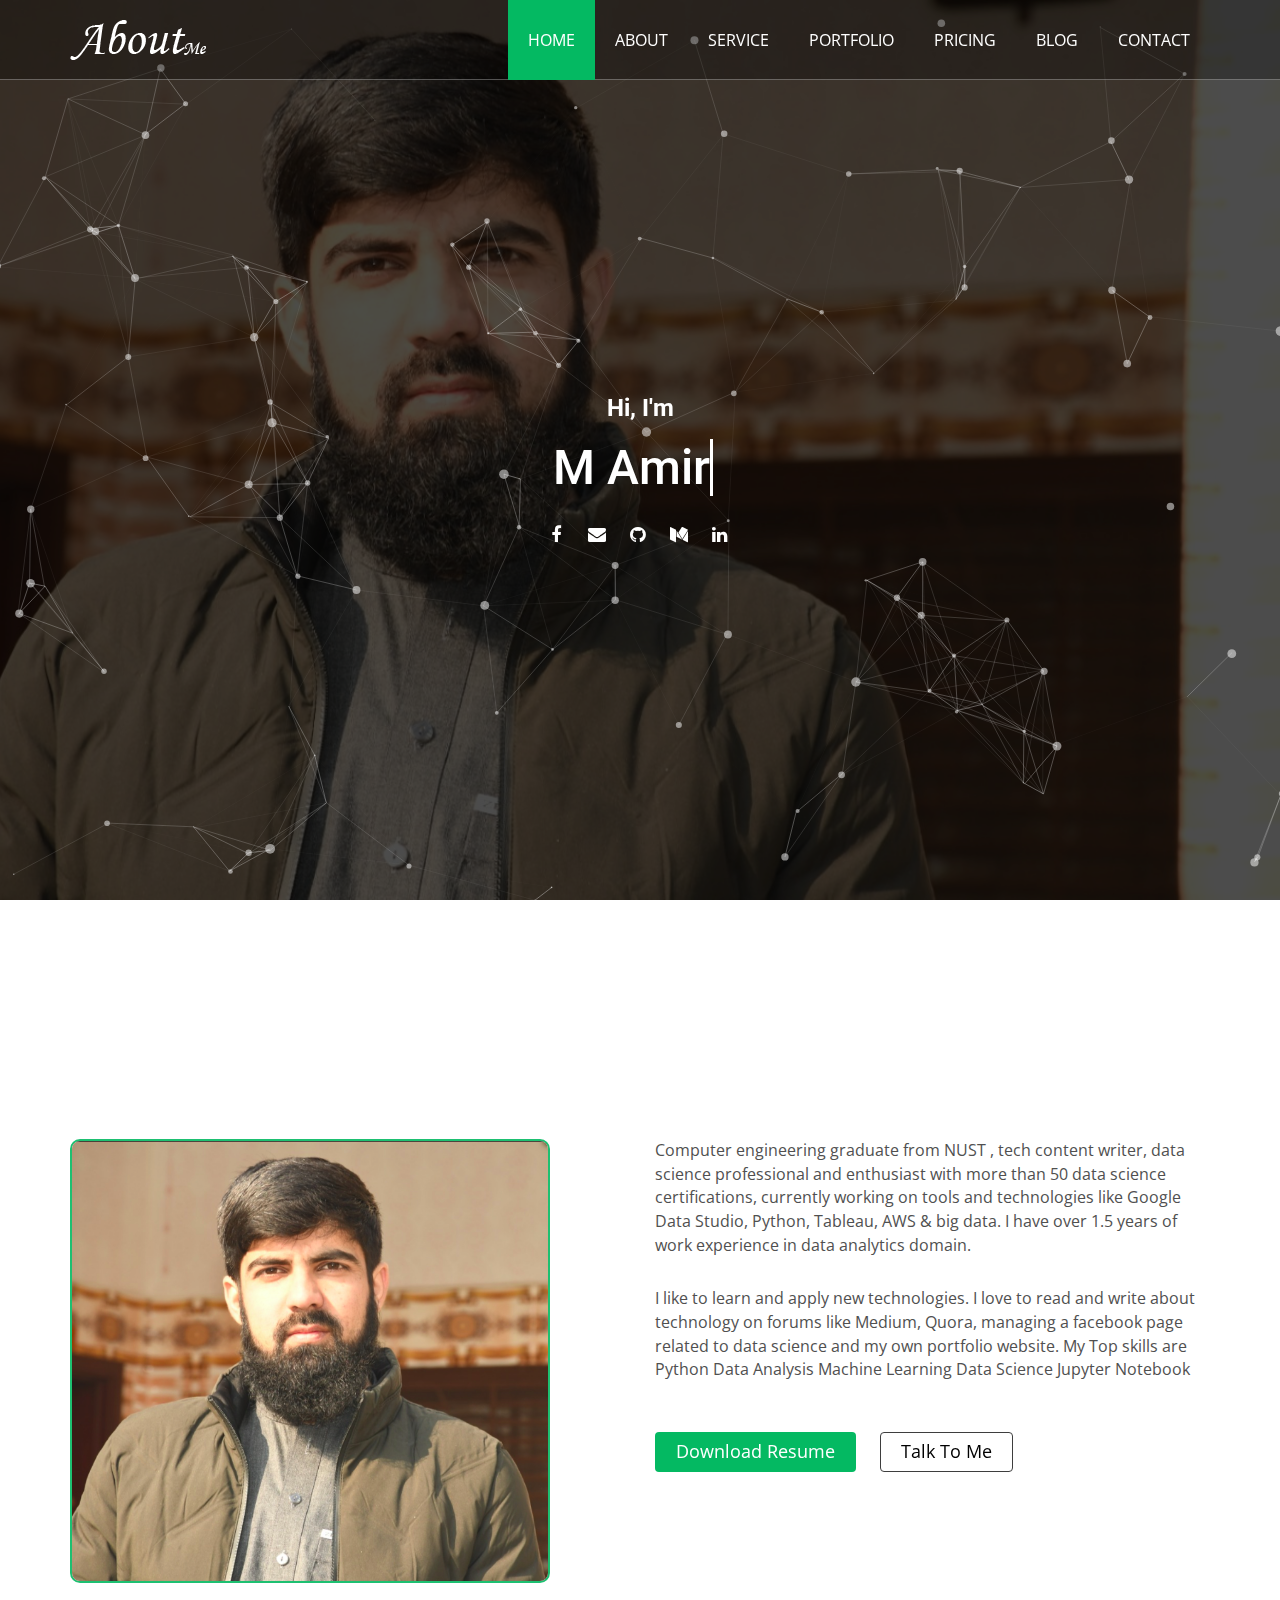
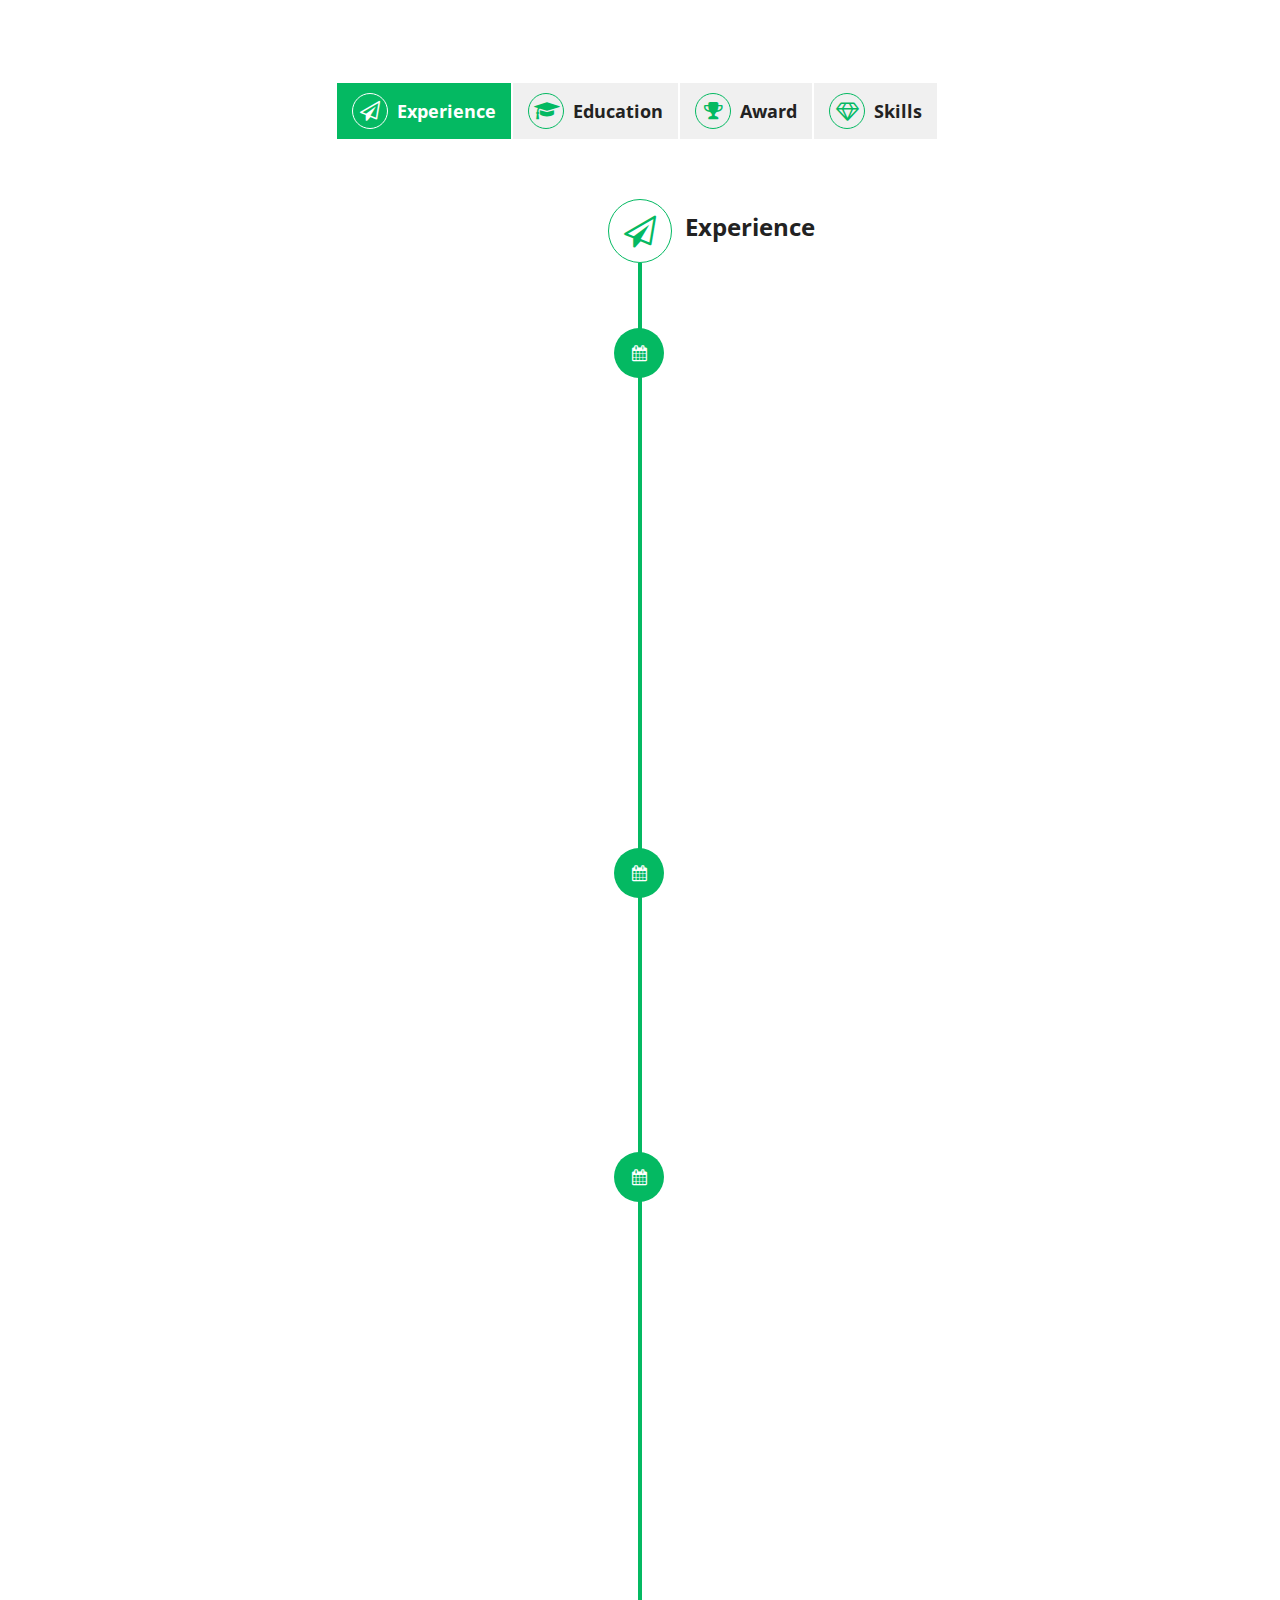
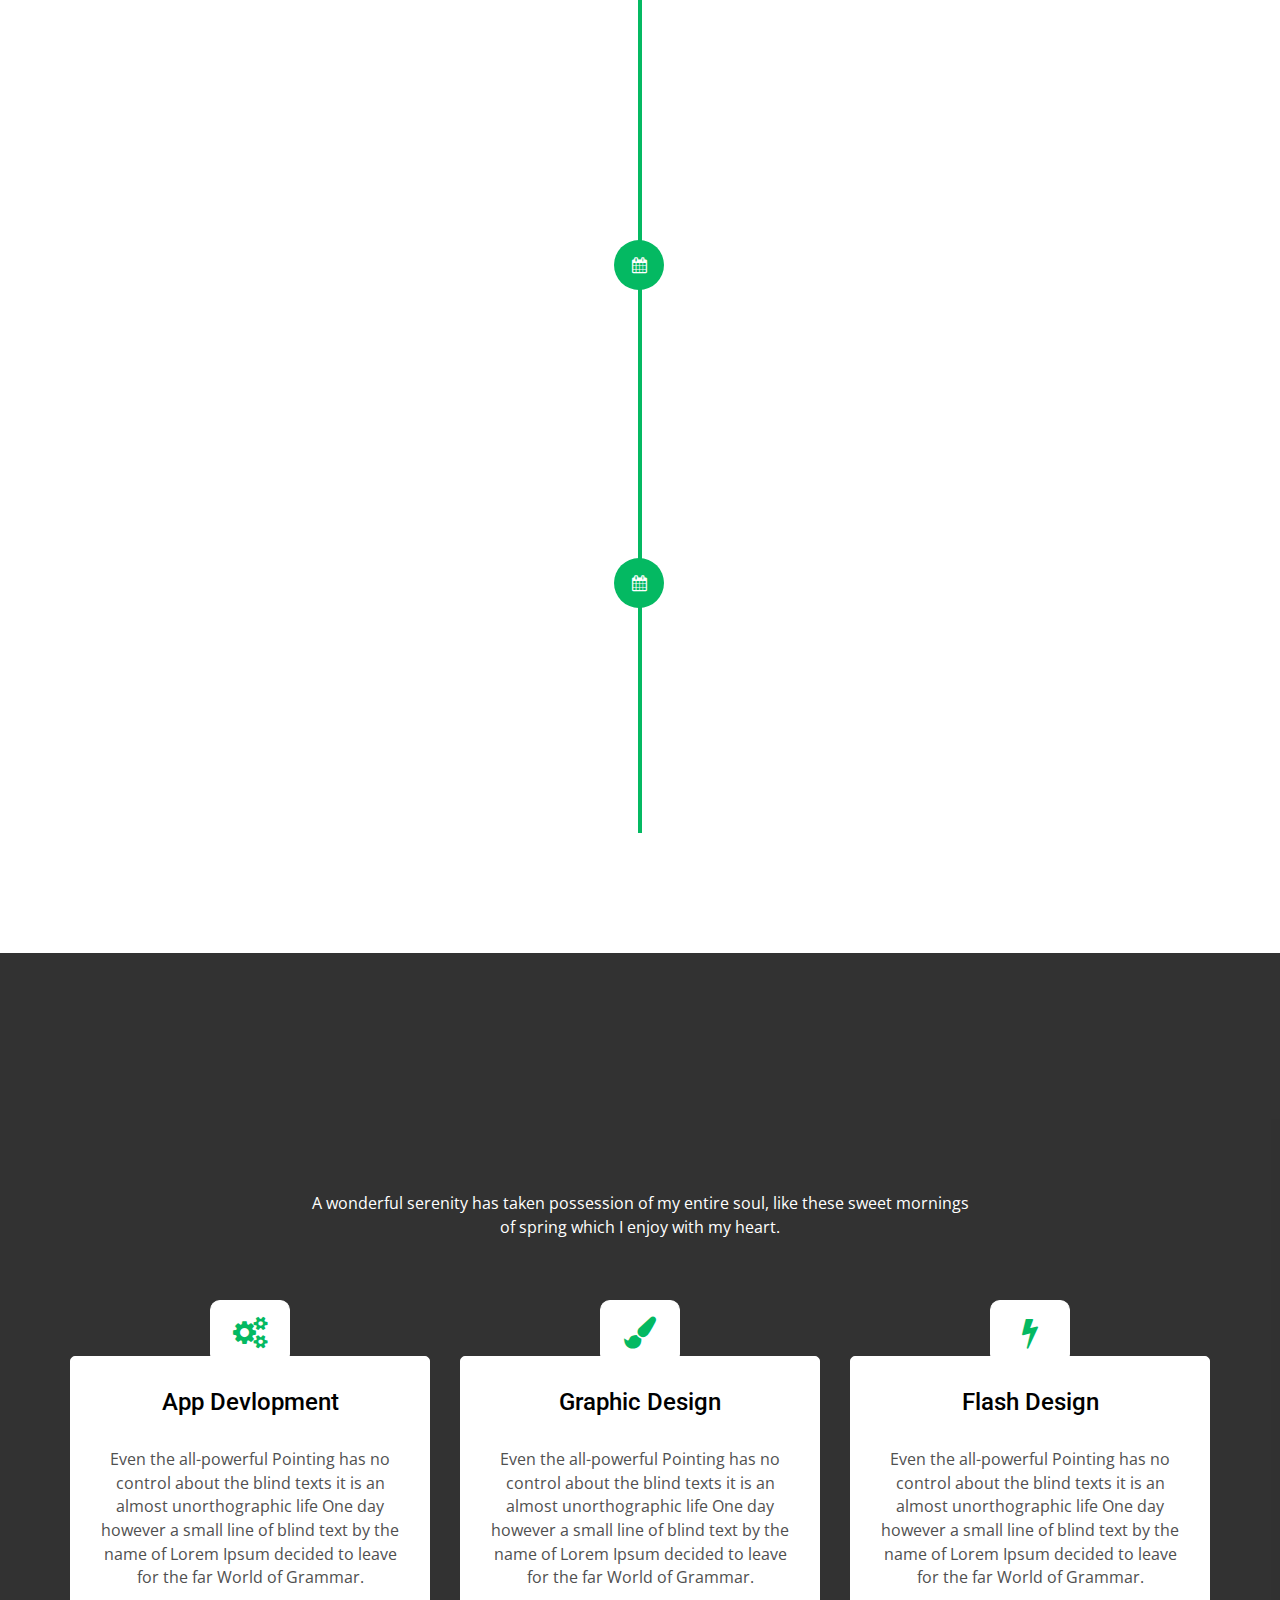
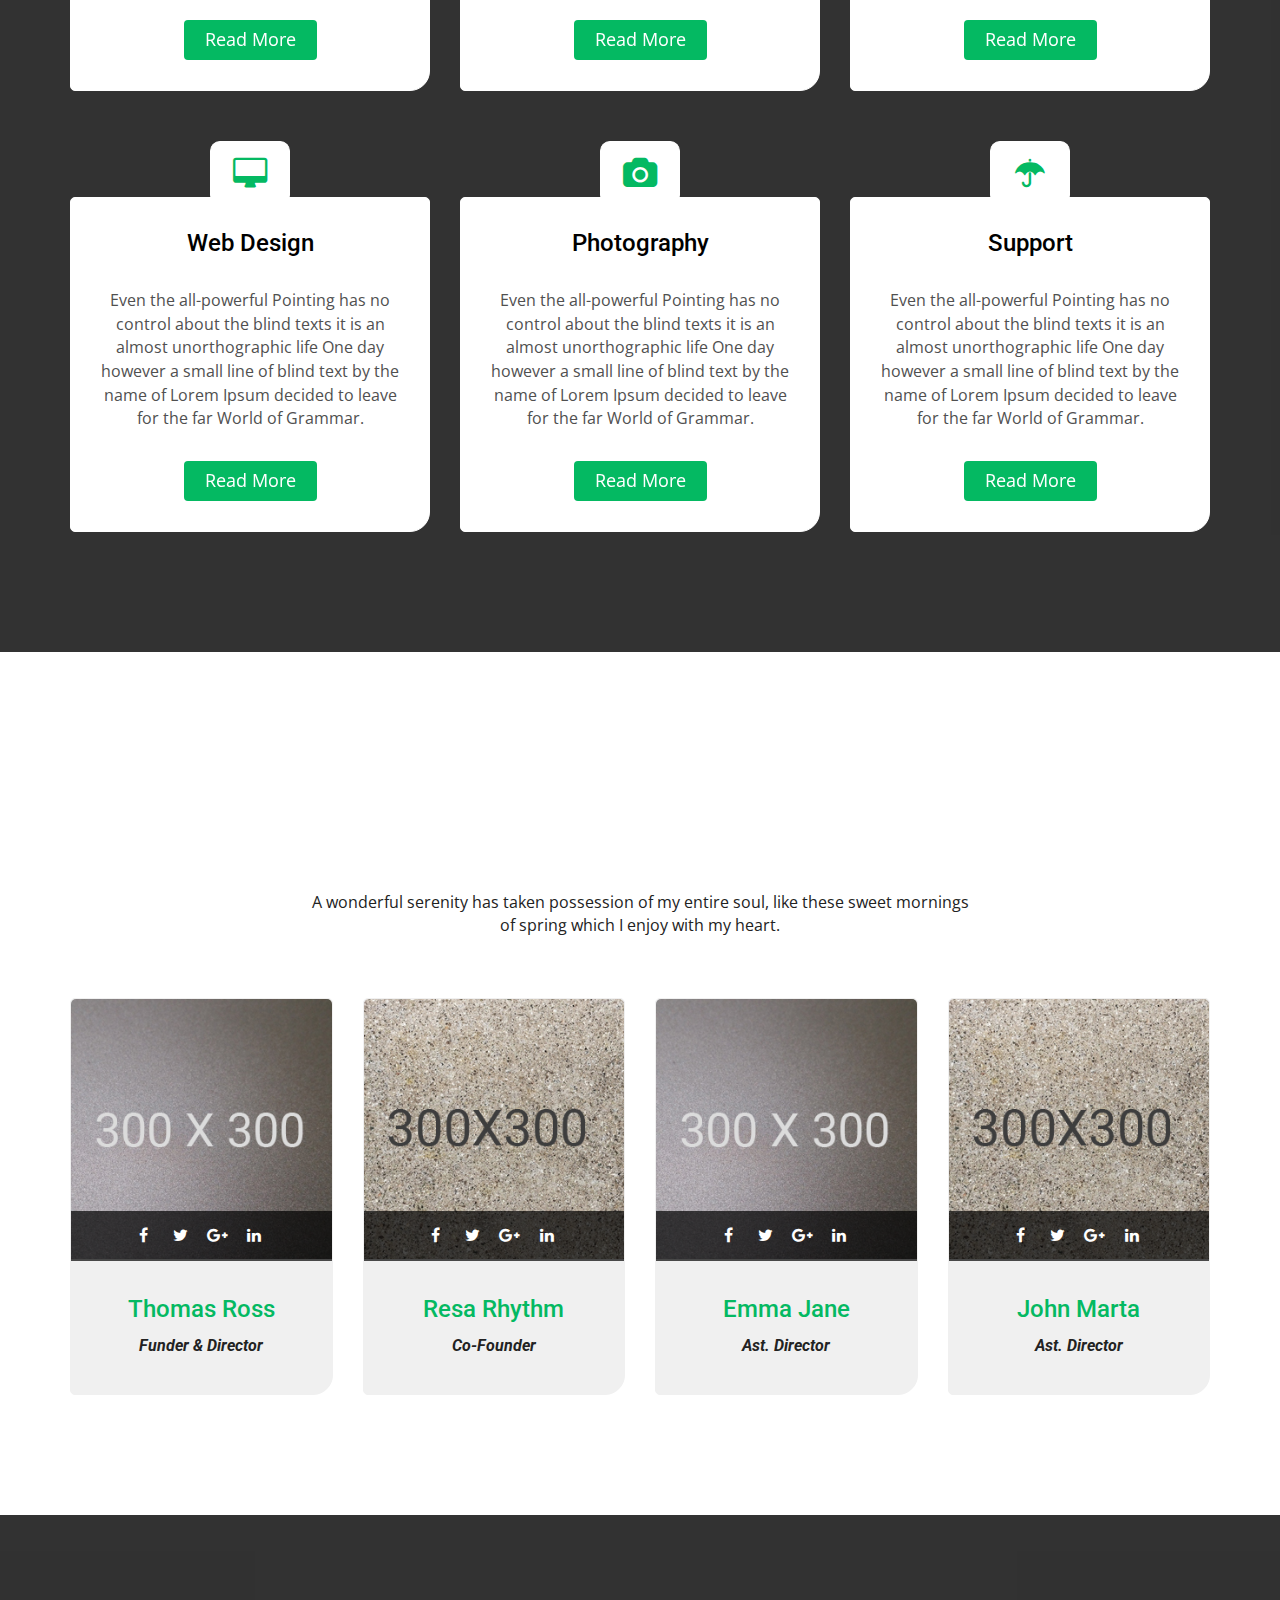
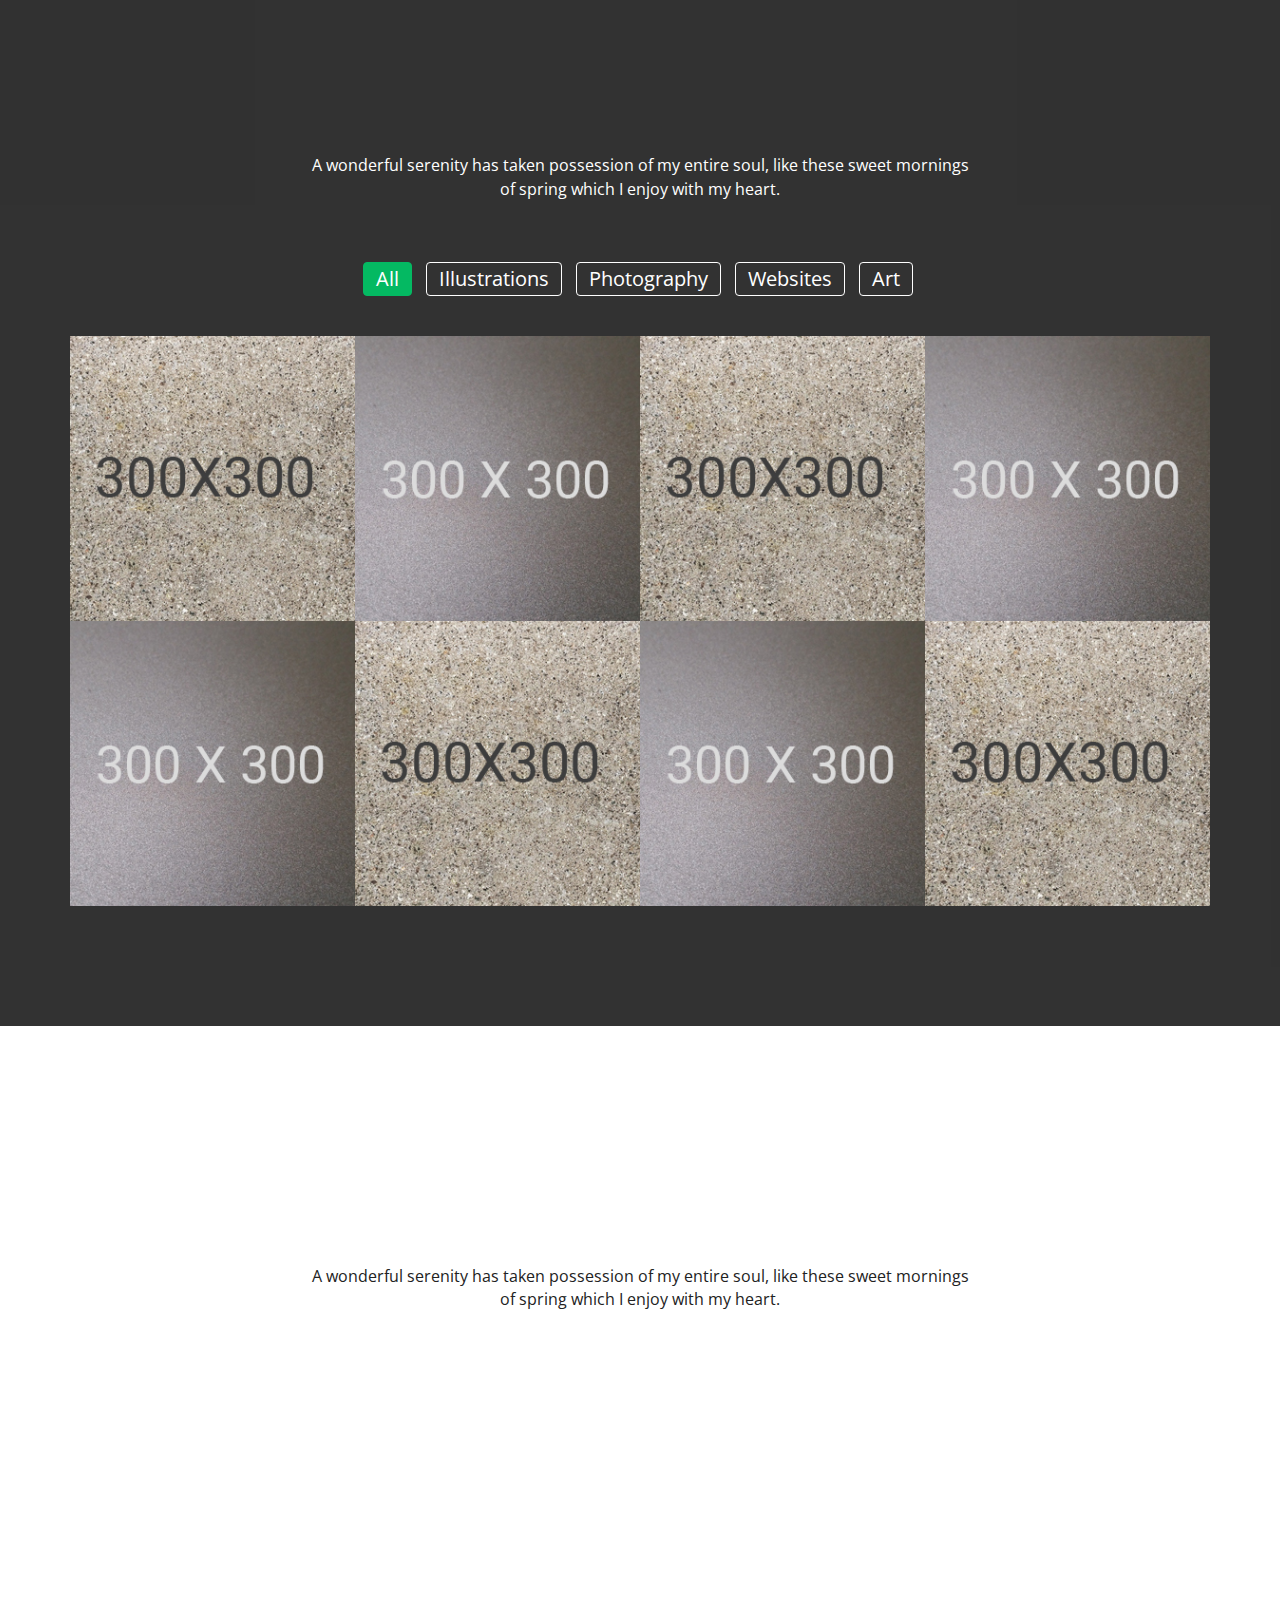
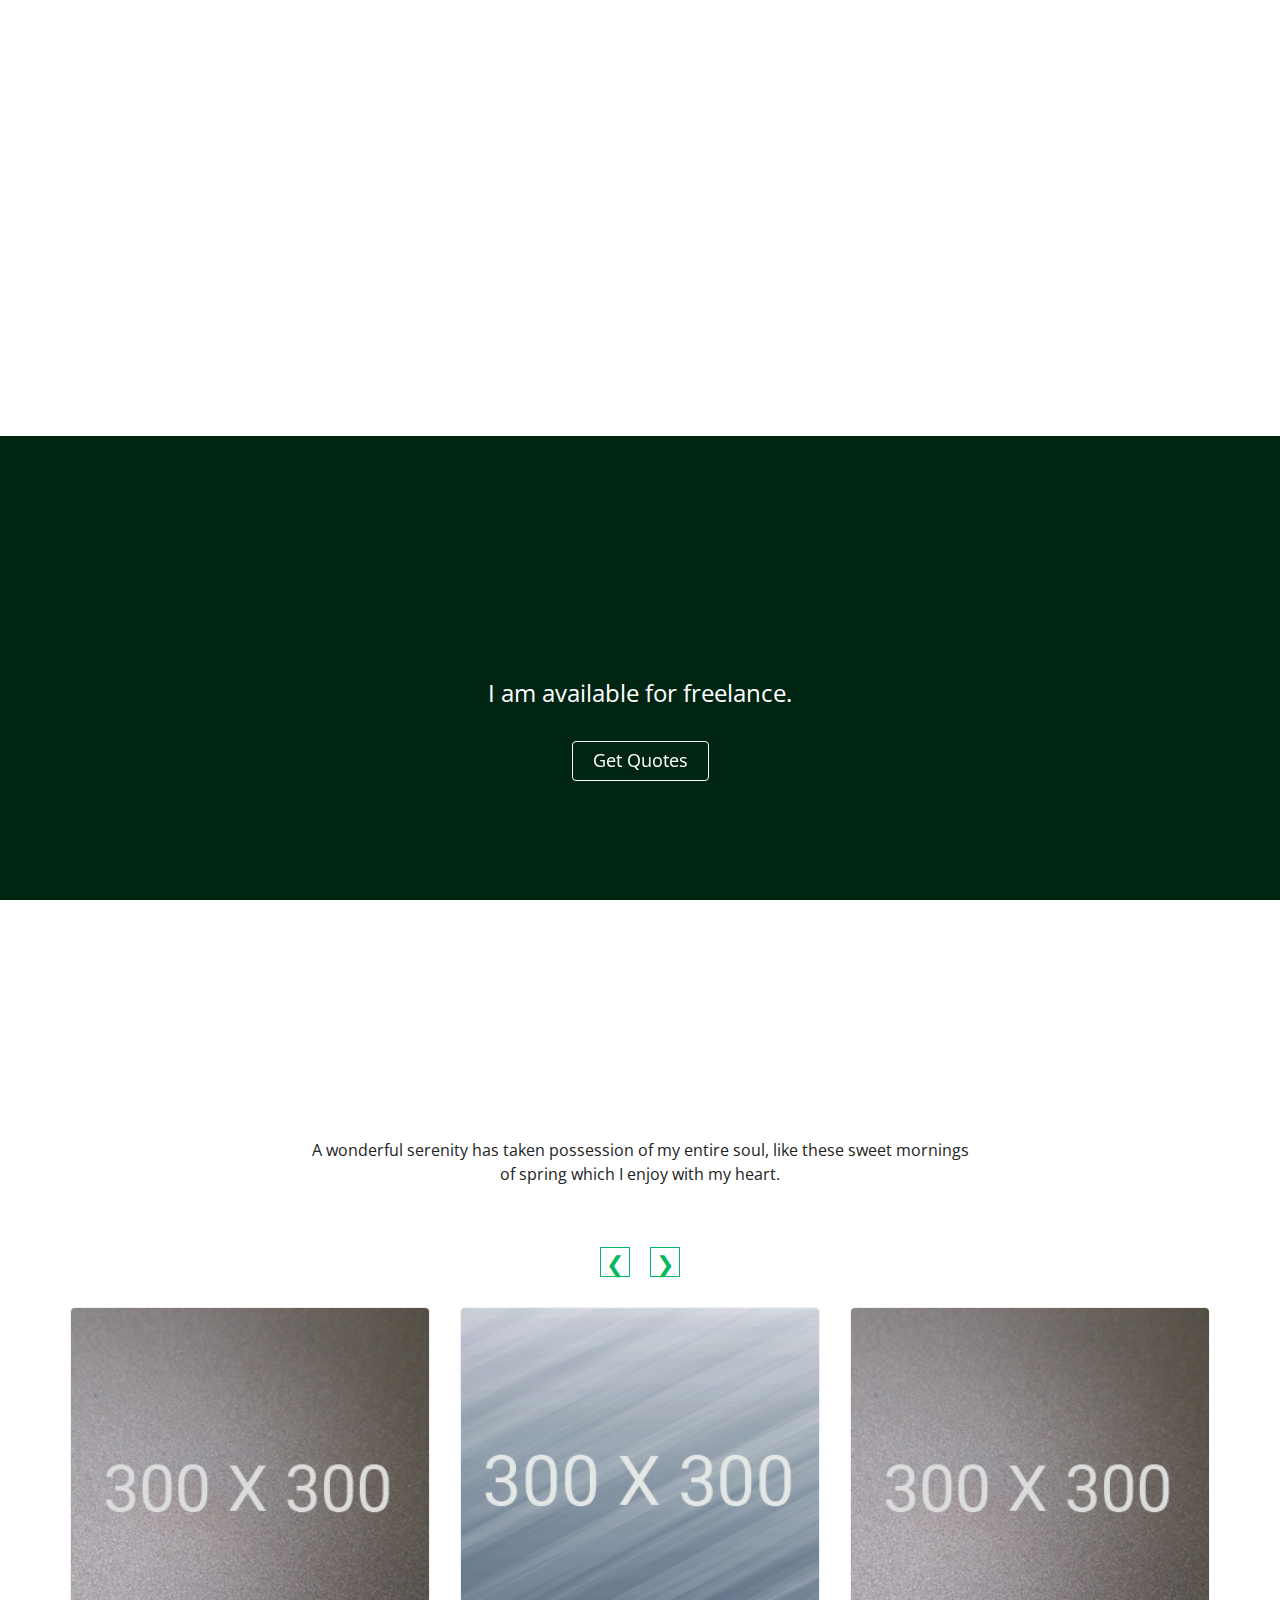
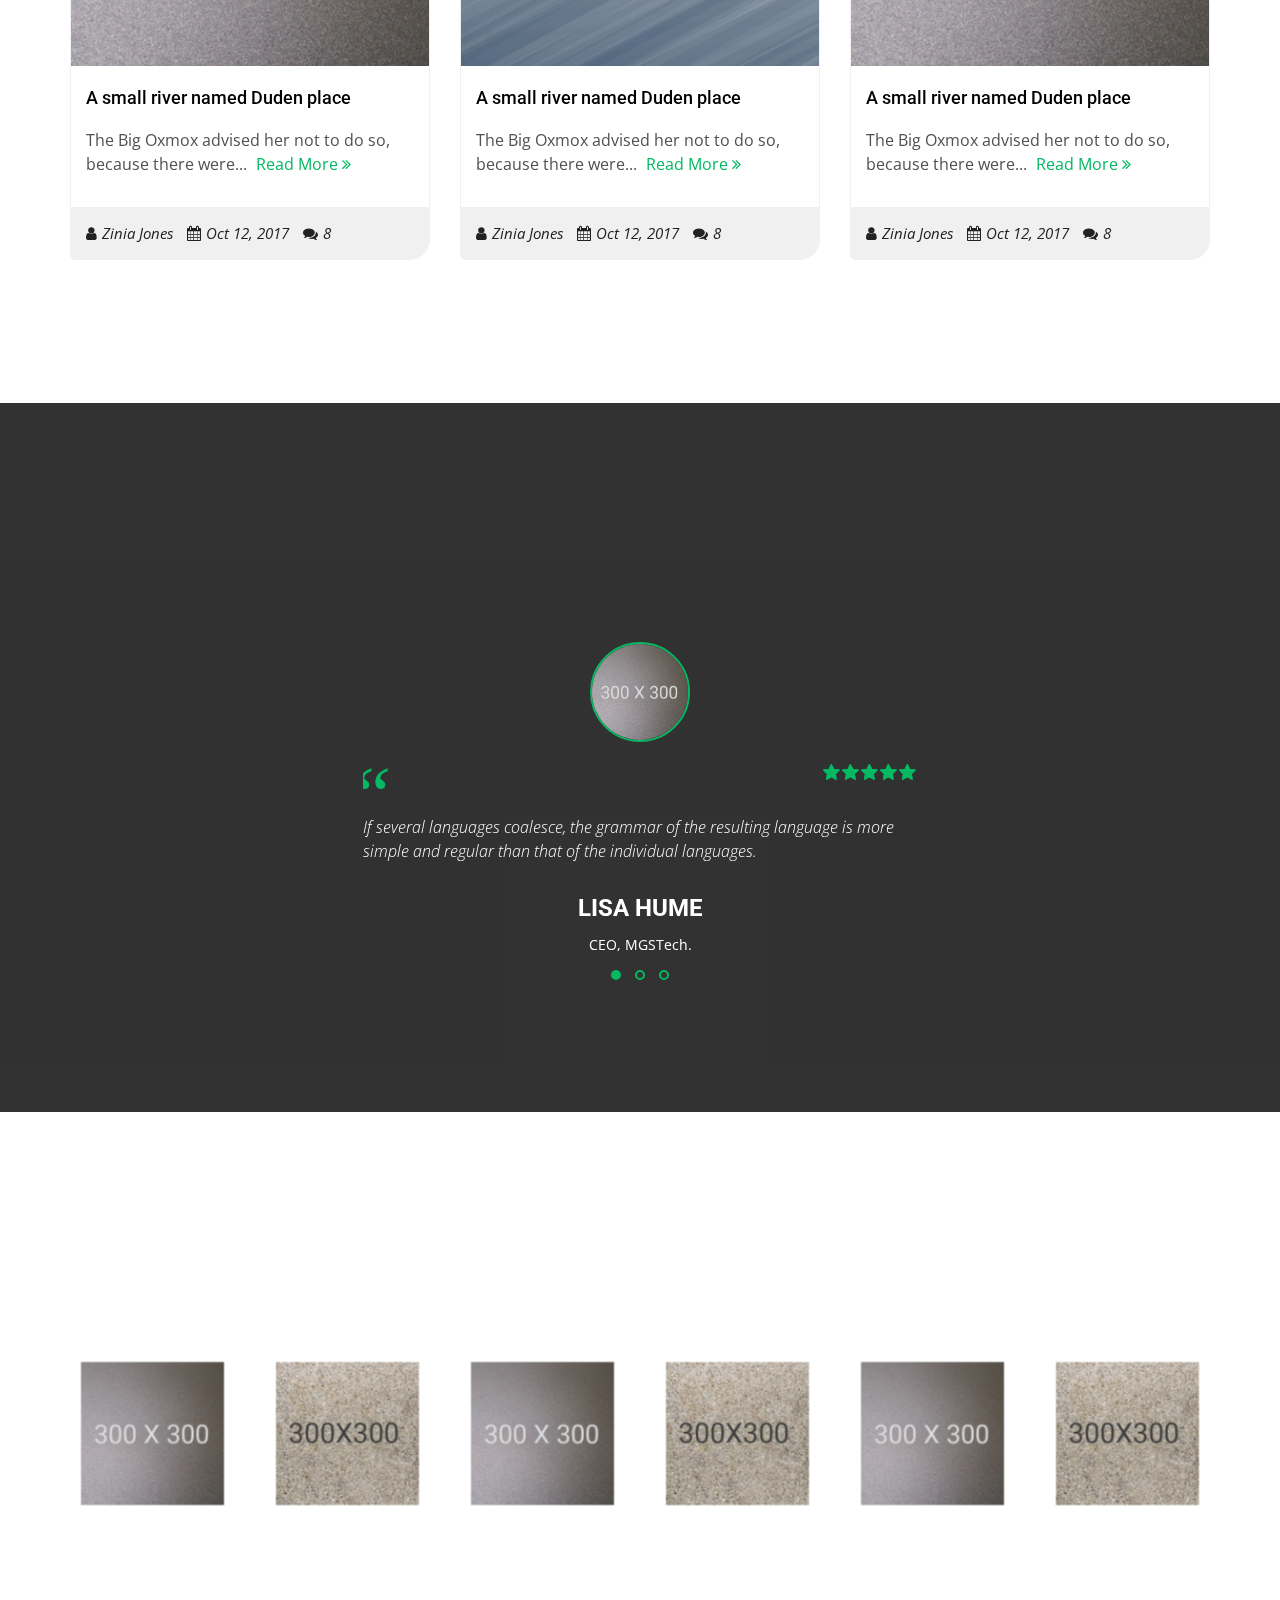
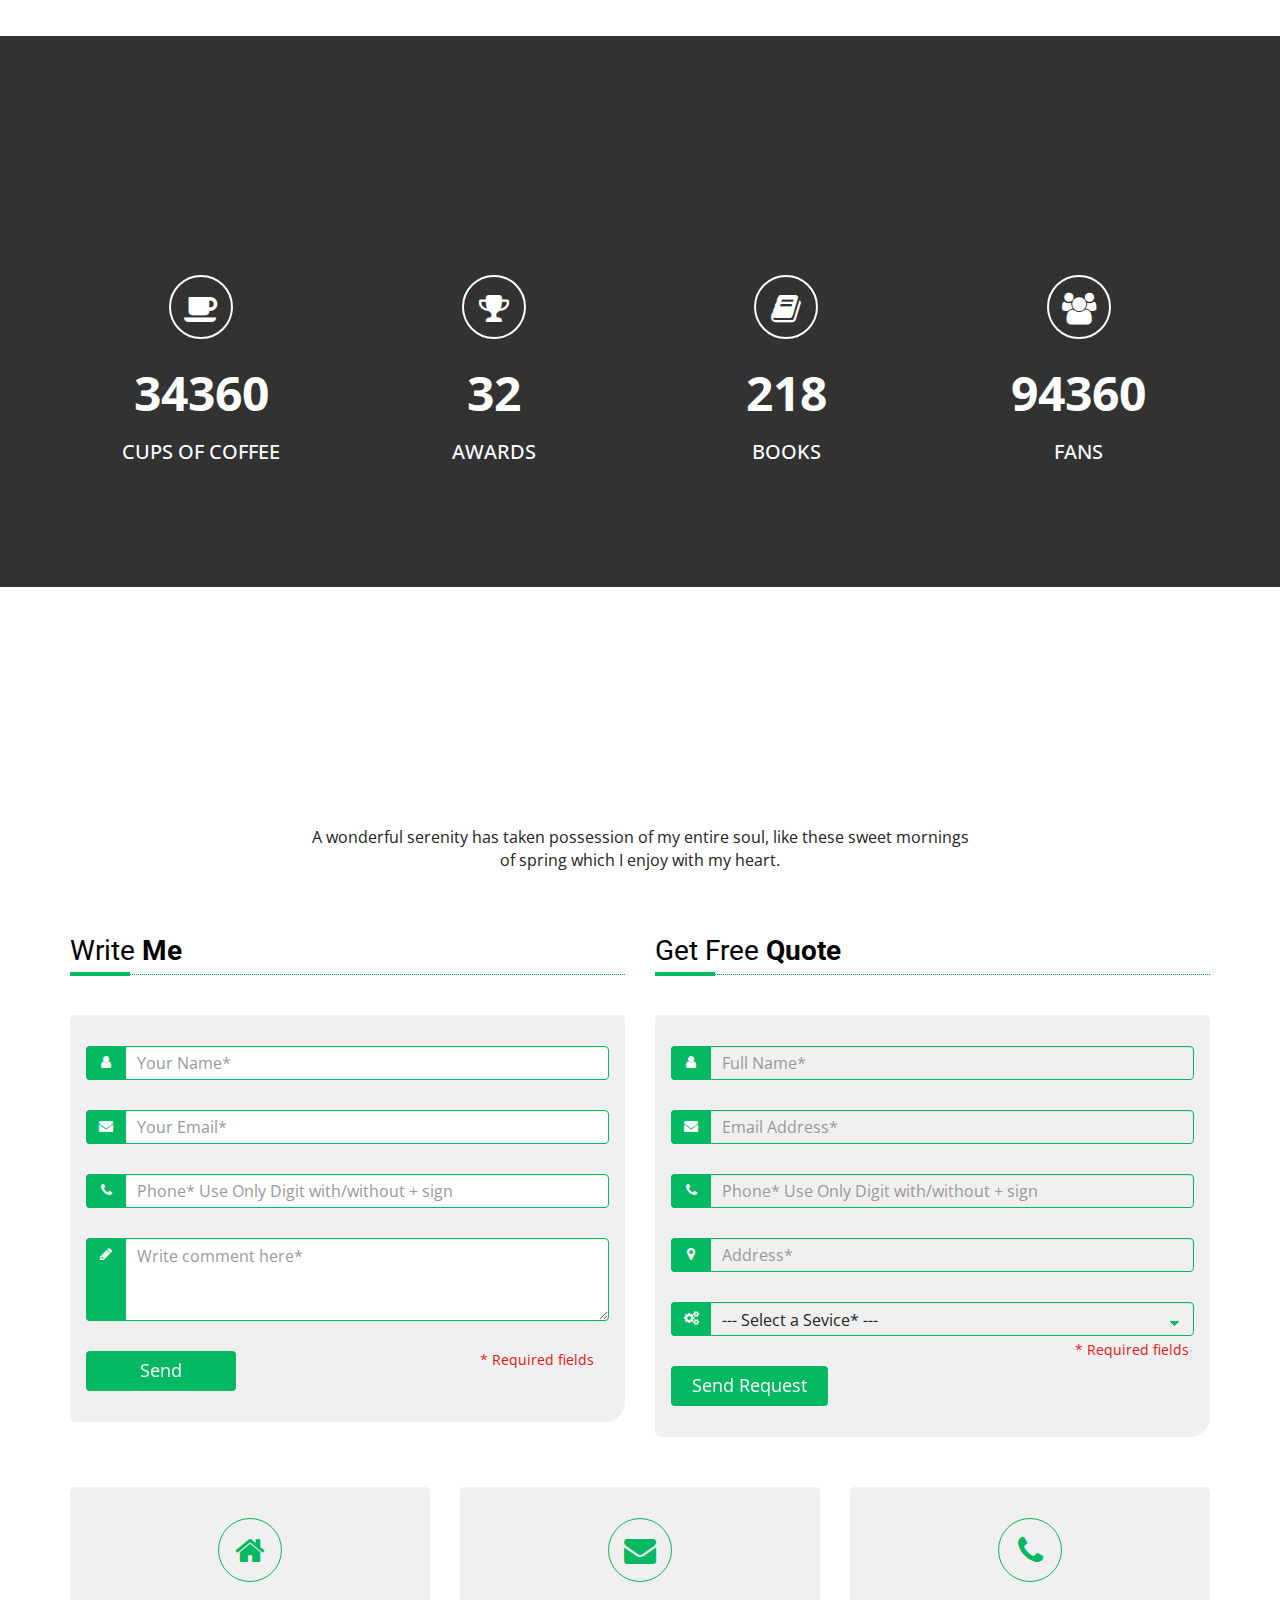
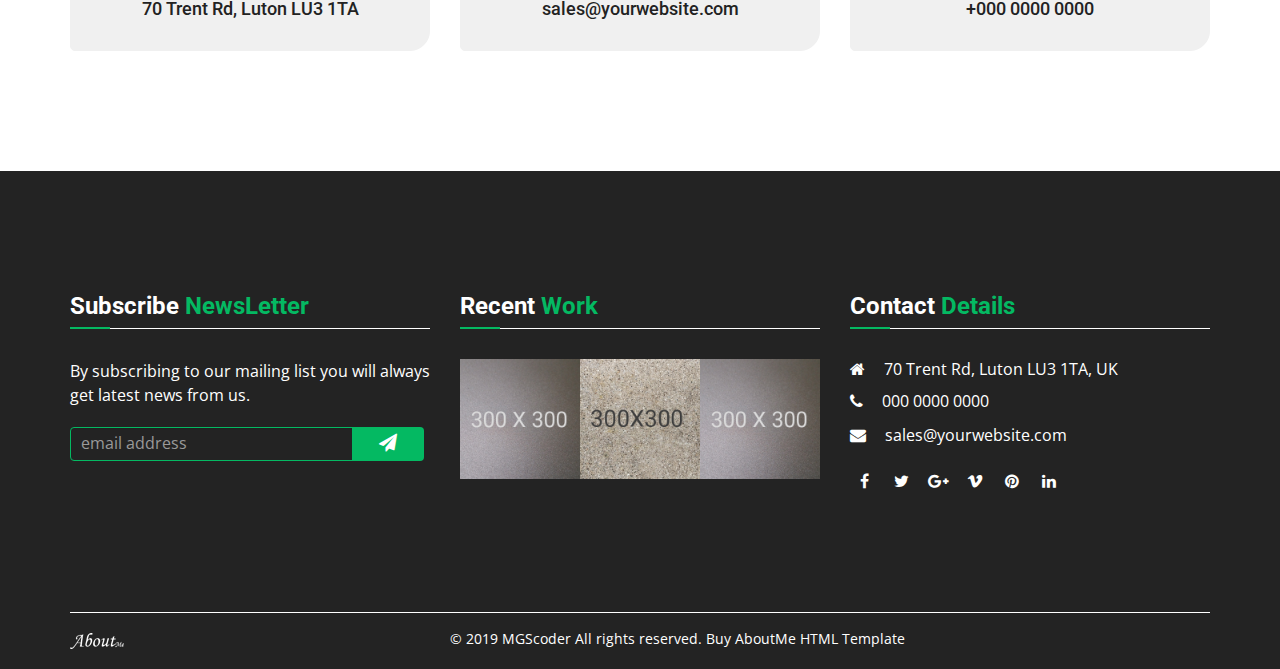
==== commit 8ad5c71a: "added my own details" ====
--- a/index.html
+++ b/index.html
@@ -1,1656 +1,2897 @@
 <!DOCTYPE html>
 <html lang="en">
-<head>
-	<meta charset="utf-8">
-	<meta content="IE=edge" http-equiv="X-UA-Compatible">
-	<meta name="viewport" content="width=device-width, minimum-scale=1, maximum-scale=1"/>
-	
-	<title>AboutMe - Personal Portfolio Resume Template</title>
-	<!-- set your website meta description and keywords -->
-	<meta name="description" content="Add your business website description here">
-	<meta name="keywords" content="Add your business website keywords here">
-	<!-- set your website favicon -->
-	<link href="favicon.ico" rel="icon">
-	
-	<!-- Bootstrap Stylesheets -->
-	<link rel="stylesheet" href="css/bootstrap.min.css">
-	<!-- Font Awesome Stylesheets -->
-	<link rel="stylesheet" href="css/font-awesome.min.css">
-	<!-- Owl Carousel Stylesheets -->
-	<link rel="stylesheet" href="css/owl.carousel.min.css">
-	<link rel="stylesheet" href="css/owl.theme.default.min.css">
-	<!-- Lightbox Stylesheets -->
-	<link rel="stylesheet" href="css/lightbox.min.css">
-	<!-- Animate Stylesheets -->
-	<link rel="stylesheet" href="css/animate.css" type="text/css">
-	<!-- Parallax Stylesheets -->
-	<link rel="stylesheet" href="css/parallax.css" type="text/css">
-	<!-- Template Main Stylesheets -->
-	<link rel="stylesheet" href="css/style.css" type="text/css">
-	<!-- Responsive Stylesheets -->
-	<link rel="stylesheet" href="css/responsive.css" type="text/css">
-	
-</head>
+  <head>
+    <meta charset="utf-8" />
+    <meta content="IE=edge" http-equiv="X-UA-Compatible" />
+    <meta
+      name="viewport"
+      content="width=device-width, minimum-scale=1, maximum-scale=1"
+    />
 
-<body>
-	<!-- start Header -->
-	<header id="header" class="header">
-        <div class="header-nav">
+    <title>M Amir Khan - Data Enthusiast</title>
+    <!-- set your website meta description and keywords -->
+    <meta
+      name="description"
+      content="Add your business website description here"
+    />
+    <meta name="keywords" content="Add your business website keywords here" />
+    <!-- set your website favicon -->
+    <link href="favicon.ico" rel="icon" />
+
+    <!-- Bootstrap Stylesheets -->
+    <link rel="stylesheet" href="css/bootstrap.min.css" />
+    <!-- Font Awesome Stylesheets -->
+    <link rel="stylesheet" href="css/font-awesome.min.css" />
+    <!-- Owl Carousel Stylesheets -->
+    <link rel="stylesheet" href="css/owl.carousel.min.css" />
+    <link rel="stylesheet" href="css/owl.theme.default.min.css" />
+    <!-- Lightbox Stylesheets -->
+    <link rel="stylesheet" href="css/lightbox.min.css" />
+    <!-- Animate Stylesheets -->
+    <link rel="stylesheet" href="css/animate.css" type="text/css" />
+    <!-- Parallax Stylesheets -->
+    <link rel="stylesheet" href="css/parallax.css" type="text/css" />
+    <!-- Template Main Stylesheets -->
+    <link rel="stylesheet" href="css/style.css" type="text/css" />
+    <!-- Responsive Stylesheets -->
+    <link rel="stylesheet" href="css/responsive.css" type="text/css" />
+  </head>
+
+  <body>
+    <!-- start Header -->
+    <header id="header" class="header">
+      <div class="header-nav">
+        <div class="container">
+          <div class="row">
+            <div class="col-sm-12">
+              <nav class="main-menu">
+                <div class="navbar-header">
+                  <button
+                    type="button"
+                    class="navbar-toggle collapsed"
+                    data-toggle="collapse"
+                    data-target="#navbar"
+                    aria-expanded="false"
+                  >
+                    <span class="sr-only">Toggle navigation</span>
+                    <span class="icon-bar top-bar"></span>
+                    <span class="icon-bar middle-bar"></span>
+                    <span class="icon-bar bottom-bar"></span>
+                  </button>
+                  <a class="navbar-brand" href="index.html">
+                    <img
+                      class="logo logo-white"
+                      src="images/logo.png"
+                      alt="logo"
+                    />
+                    <img
+                      class="logo logo-color"
+                      src="images/logo-color.png"
+                      alt="logo"
+                    />
+                  </a>
+                </div>
+                <!--End navbar-header -->
+                <div id="navbar" class="navbar-collapse collapse">
+                  <ul class="nav navbar-nav navbar-right">
+                    <li><a class="active" href="#home">Home</a></li>
+                    <li><a href="#about">About</a></li>
+                    <li><a href="#service">Service</a></li>
+                    <li><a href="#portfolio">Portfolio</a></li>
+                    <li><a href="#pricingtable">Pricing</a></li>
+                    <li><a href="#blog">Blog</a></li>
+                    <li><a class="last" href="#contact">Contact</a></li>
+                  </ul>
+                </div>
+                <!--End navbar -->
+              </nav>
+            </div>
+            <!--End col -->
+          </div>
+          <!--End row -->
+        </div>
+        <!--End container -->
+      </div>
+      <!--End header-nav -->
+    </header>
+    <!-- end Header -->
+
+    <!-- start slider and home section -->
+    <section id="home" class="home">
+      <div class="home-top-banner banner-1">
+        <div id="particles-js"></div>
+        <div class="display-table">
+          <div class="display-table-cell">
             <div class="container">
+              <div class="row">
+                <div class="col-sm-12">
+                  <div class="banner-content banner-content-fullwidth">
+                    <h3 class="wow slideInLeft">Hi, I'm</h3>
+                    <h1 class="header-title-text type-animate wow slideInRight">
+                      <a
+                        href=""
+                        class="typewrite"
+                        data-period="2000"
+                        data-type='[ "M Amir Khan", "Professional Data Scientist", "Technical Content Writer", "Technology Lover" ]'
+                      >
+                        <span class="wrap"></span> </a
+                      >&nbsp;
+                    </h1>
+                    <ul class="list-inline list-social">
+                      <li>
+                        <a
+                          href="https://www.facebook.com/khanamir135"
+                          target="blank"
+                          class="social-icon social-icon-facebook"
+                        >
+                          <i class="fa fa-facebook"></i>
+                          <i class="fa fa-facebook"></i>
+                        </a>
+                      </li>
+                      <li>
+                        <a
+                          href="mailto:mamir.khan@outlook.com"
+                          target="blank"
+                          class="social-icon social-icon-gplus"
+                        >
+                          <i class="fa fa-envelope"></i>
+                          <i class="fa fa-envelope"></i>
+                        </a>
+                      </li>
+                      <li>
+                        <a
+                          href="https://www.github.com/muhammadamirkhan"
+                          target="blank"
+                          class="social-icon social-icon-github"
+                        >
+                          <i class="fa fa-github"></i>
+                          <i class="fa fa-github"></i>
+                        </a>
+                      </li>
+                      <li>
+                        <a
+                          href="https://medium.com/@mamir.khan"
+                          target="blank"
+                          class="social-icon social-icon-vimeo"
+                        >
+                          <i class="fa fa-medium"></i>
+                          <i class="fa fa-medium"></i>
+                        </a>
+                      </li>
+                      <li>
+                        <a
+                          href="https://www.linkedin.com/in/m-amir-khan"
+                          target="blank"
+                          class="social-icon social-icon-linkedin"
+                        >
+                          <i class="fa fa-linkedin"></i>
+                          <i class="fa fa-linkedin"></i>
+                        </a>
+                      </li>
+                    </ul>
+                  </div>
+                  <!--End banner-content -->
+                </div>
+                <!--End col-sm-12 -->
+              </div>
+              <!--End row -->
+            </div>
+            <!--End container -->
+          </div>
+          <!--End display-table-cell -->
+        </div>
+        <!--End display-table -->
+      </div>
+      <!--End home-top-banner -->
+    </section>
+    <!-- end slider and home section -->
+
+    <!-- start About section -->
+    <section id="about" class="about about-timeline-style">
+      <div class="container">
+        <div class="row">
+          <div class="col-sm-12">
+            <!-- start section title-wrap -->
+            <div class="title-wrap wow zoomIn">
+              <div class="section-title-box">
+                <h2 class="section-title">About <strong>Me</strong></h2>
+              </div>
+              <!-- end section-title-box -->
+            </div>
+            <!-- end section title-wrap -->
+          </div>
+          <!-- end col -->
+          <div class="col-sm-12">
+            <div class="row">
+              <div class="col-sm-6">
+                <div class="profile-image">
+                  <img
+                    src="images/profile/profile-image-1.png"
+                    alt="profile photo"
+                  />
+                </div>
+                <!-- end profile-image -->
+              </div>
+              <!-- end col -->
+              <div class="col-sm-6">
+                <div class="about-text">
+                  <p>
+                    Computer engineering graduate from NUST , tech content
+                    writer, data science professional and enthusiast with more
+                    than 50 data science certifications, currently working on
+                    tools and technologies like Google Data Studio, Python,
+                    Tableau, AWS & big data. I have over 1.5 years of work
+                    experience in data analytics domain.
+                  </p>
+                  <p>
+                    I like to learn and apply new technologies. I love to read
+                    and write about technology on forums like Medium, Quora,
+                    managing a facebook page related to data science and my own
+                    portfolio website. My Top skills are Python Data Analysis
+                    Machine Learning Data Science Jupyter Notebook
+                  </p>
+
+                  <div class="button-holder">
+                    <a
+                      class="btn btn-shutter-out-horizontal"
+                      href="Muhammad_Amir_Khan.pdf"
+                      target="blank"
+                      >Download Resume</a
+                    >
+                    <a class="btn btn-shutter-out-horizontal" href="#contact"
+                      >Talk To Me</a
+                    >
+                  </div>
+                  <!-- end button-holder -->
+                </div>
+                <!-- about-text -->
+              </div>
+              <!-- end col -->
+            </div>
+            <!-- end row -->
+          </div>
+          <!-- end col-sm-12 -->
+          <div class="col-sm-12">
+            <div class="nav-tab-menu">
+              <ul class="nav nav-tabs">
+                <li class="active">
+                  <button
+                    data-toggle="tab"
+                    data-target="#tab1"
+                    aria-expanded="true"
+                  >
+                    <i class="fa fa-paper-plane-o"></i>
+                    <span class="tab-title text-bold">Experience</span>
+                  </button>
+                </li>
+                <li>
+                  <button
+                    data-toggle="tab"
+                    data-target="#tab2"
+                    aria-expanded="false"
+                  >
+                    <i class="fa fa-graduation-cap"></i>
+                    <span class="tab-title text-bold">Education</span>
+                  </button>
+                </li>
+                <li>
+                  <button
+                    data-toggle="tab"
+                    data-target="#tab3"
+                    aria-expanded="false"
+                  >
+                    <i class="fa fa-trophy"></i>
+                    <span class="tab-title text-bold">Award</span>
+                  </button>
+                </li>
+                <li>
+                  <button
+                    data-toggle="tab"
+                    data-target="#tab4"
+                    aria-expanded="false"
+                  >
+                    <i class="fa fa-diamond"></i>
+                    <span class="tab-title text-bold">Skills</span>
+                  </button>
+                </li>
+              </ul>
+            </div>
+            <div class="tab-content">
+              <div id="tab1" class="tab-pane fade active in">
+                <div class="icon-holder experience">
+                  <i class="fa fa-paper-plane-o"></i>
+                  <span class="tab-content-title text-bold">Experience</span>
+                </div>
+                <ul class="timeline">
+                  <li class="timeline-right">
+                    <div class="timeline-badge">
+                      <i class="fa fa-calendar"></i>
+                      <p class="date-inverted wow slideInLeft">
+                        Feb 2020 - Current
+                      </p>
+                    </div>
+                    <!-- end timeline-badge -->
+                    <div class="timeline-panel wow slideInRight">
+                      <div class="experience-content">
+                        <h4>VentureDive, Lahore</h4>
+                        <h5>Data Analyst</h5>
+                        <ul>
+                          <li>
+                            Working on a generic ETA prediction model for
+                            different delivery modes and a data collection web
+                            app
+                          </li>
+                          <li>
+                            Single pickup/dropoff as well as multiple
+                            pickup/dropoff locations while also keeping
+                            logistics in mind. It involves an end to end data
+                            science pipeline from data analysis to feature
+                            engineering to modeling to model evaluation. I am
+                            using multiple regressors like CatBoost, k Neighbors
+                            Regressor, LightGBM Regressor , XGBoost and other. I
+                            am using Python and Jupyter Notebook
+                          </li>
+                          <li>
+                            Worked on ETA optimization of a food delivery app
+                            using tools and languages like Google Data Studio,
+                            Python, Jupyter Notebook, DataGrip
+                          </li>
+                          <li>
+                            Learning Big Data using AWS and aiming to become Big
+                            Data Speciality Certified through AWS (InshaAllah)
+                          </li>
+                        </ul>
+                      </div>
+                    </div>
+                    <!--end timeline-panel -->
+                  </li>
+                  <!-- end timeline-right -->
+                  <li class="timeline-left">
+                    <div class="timeline-badge">
+                      <i class="fa fa-calendar"></i>
+                      <p class="date wow slideInRight">Aug 2019 - Feb 2020</p>
+                    </div>
+                    <!-- end timeline-badge -->
+                    <div class="timeline-panel wow slideInLeft">
+                      <div class="experience-content">
+                        <h4>Northbay Solutions, Lahore</h4>
+                        <h5>Software Engineer (Big Data & AWS)</h5>
+                        <p>
+                          At Northbay Solutions, I got the chance to explore:
+                        </p>
+                        <p>AWS services like AWS Glue, AWS S3, AWS Kinesis</p>
+                        <p>
+                          I also explored PySpark Basics, and worked on ReactJS
+                          and NodeJS
+                        </p>
+                      </div>
+                    </div>
+                    <!-- end timeline-panel -->
+                  </li>
+                  <!-- end timeline-left -->
+                  <li class="timeline-right">
+                    <div class="timeline-badge">
+                      <i class="fa fa-calendar"></i>
+                      <p class="date-inverted wow slideInLeft">
+                        Jul 2018 - Jun 2019
+                      </p>
+                    </div>
+                    <!-- end timeline-badge -->
+                    <div class="timeline-panel wow slideInRight">
+                      <div class="experience-content">
+                        <h4>Dice Analytics, Islamabad</h4>
+                        <h5>Data Science Intern</h5>
+                        <p>
+                          As a data science intern at Dice, I worked on data
+                          science projects of different nature including
+                          classification, regression
+                        </p>
+                        <p>
+                          Some of the projects I have worked on includes
+                          Customer Churn Prediction (Classification) Hand
+                          Written Digit Recognition (Classification) House Price
+                          Prediction (Regression) Movies Recommendations User
+                          Behavior Prediction Based on Data Usage
+                        </p>
+                        <p>
+                          I worked on ML algorithms like k-means, kNN, linear
+                          and logistic regression, SVM, decision trees, Naïve
+                          Bayes
+                        </p>
+                        <p>
+                          With these projects, I got the chance to learn and
+                          apply data acquisition, data cleaning, data
+                          normalization, web scraping, modeling. Tools /
+                          technologies I used in these projects includes Python,
+                          Jupyter notebook, PyCharm PostgreSQL, MySQL, DataGrip
+                        </p>
+                        <p>
+                          The Big Oxmox advised her not to do so, because there
+                          were thousands of bad Commas, wild Question Marks.
+                        </p>
+                        <p>
+                          The Big Oxmox advised her not to do so, because there
+                          were thousands of bad Commas, wild Question Marks.
+                        </p>
+                      </div>
+                    </div>
+                    <!-- end timeline-panel -->
+                  </li>
+                  <!-- end timeline-right -->
+                  <li class="timeline-left">
+                    <div class="timeline-badge">
+                      <i class="fa fa-calendar"></i>
+                      <p class="date wow slideInRight">May 2018 - May 2019</p>
+                    </div>
+                    <!-- end timeline-badge -->
+                    <div class="timeline-panel wow slideInLeft">
+                      <div class="experience-content">
+                        <h4>Dice Analytics, Islamabad</h4>
+                        <h5>Brand Ambassador (NUST)</h5>
+                        <p>
+                          I was responsible to bridge Dice Analytics and
+                          students of my university to learn cutting edge
+                          technologies like data science, big data, DWH & BI
+                        </p>
+                        <p>
+                          I was also responsible to spread awareness about
+                          importance of data analytics among students in my
+                          campus
+                        </p>
+                      </div>
+                    </div>
+                    <!-- end timeline-panel -->
+                  </li>
+                  <li class="timeline-right">
+                    <div class="timeline-badge">
+                      <i class="fa fa-calendar"></i>
+                      <p class="date-inverted wow slideInLeft">
+                        Jul 2017 - Oct 2017
+                      </p>
+                    </div>
+                    <!-- end timeline-badge -->
+                    <div class="timeline-panel wow slideInRight">
+                      <div class="experience-content">
+                        <h4>WurfelIT, Islamabad</h4>
+                        <h5>Web Development Intern</h5>
+                        <p>
+                          I contributed towards different web development
+                          projects and modules while working with a professional
+                          team using tools like Codeigniter and Wordpress.
+                        </p>
+                        <p>
+                          I learned: PHP MySQL HTML CSS JavaScript The
+                          IDEs/Editors I used includes PhpStorm Brackets
+                          SublimeText and WordPress
+                        </p>
+                      </div>
+                    </div>
+                    <!-- end timeline-panel -->
+                  </li>
+                </ul>
+                <!-- end timeline -->
+              </div>
+              <div id="tab2" class="tab-pane fade">
+                <div class="icon-holder education">
+                  <i class="fa fa-graduation-cap"></i>
+                  <span class="tab-content-title text-bold">Education</span>
+                </div>
+                <ul class="timeline">
+                  <li class="timeline-left">
+                    <div class="timeline-badge">
+                      <i class="fa fa-calendar"></i>
+                      <p class="date">2015 - 2019</p>
+                    </div>
+                    <!-- end timeline-badge -->
+                    <div class="timeline-panel">
+                      <div class="experience-content">
+                        <h4>BE Computer Engineering</h4>
+                        <h5>NUST</h5>
+                        <p>
+                          Major Subjects included Data Structures, OOP,
+                          Probability & Statistics, AI & ML and Database
+                          Management
+                        </p>
+                        <p>
+                          My Final Year Project (FYP) was related to data
+                          science. We worked on a customer segmentation model
+                        </p>
+                      </div>
+                    </div>
+                    <!--end timeline-panel -->
+                  </li>
+                  <!-- end timeline-left -->
+                  <li class="timeline-right">
+                    <div class="timeline-badge">
+                      <i class="fa fa-calendar"></i>
+                      <p class="date-inverted">2011 - 2013</p>
+                    </div>
+                    <!-- end timeline-badge -->
+                    <div class="timeline-panel">
+                      <div class="experience-content">
+                        <h4>Intermediate in Computer Science - ICS</h4>
+                        <h5>Military College Sui, Balocistan - MCSB</h5>
+                        <p>
+                          Major subjects were Maths, Physics and Computer
+                          Science
+                        </p>
+                      </div>
+                    </div>
+                    <!-- end timeline-panel -->
+                  </li>
+                  <!-- end timeline-right -->
+                  <li class="timeline-left">
+                    <div class="timeline-badge">
+                      <i class="fa fa-calendar"></i>
+                      <p class="date">2008 - 2010</p>
+                    </div>
+                    <!-- end timeline-badge -->
+                    <div class="timeline-panel">
+                      <div class="experience-content">
+                        <h4>Matriculation</h4>
+                        <h5>Army Public School (Armour), Nowshera Cantt</h5>
+                        <p>
+                          Major subjects were Maths, Physics and Computer
+                          Science
+                        </p>
+                      </div>
+                    </div>
+                    <!-- end timeline-panel -->
+                  </li>
+                  <!-- end timeline-left -->
+                </ul>
+                <!-- end timeline -->
+              </div>
+              <div id="tab3" class="tab-pane fade">
+                <div class="icon-holder education">
+                  <i class="fa fa-trophy"></i>
+                  <span class="tab-content-title text-bold">Award</span>
+                </div>
+                <ul class="timeline">
+                  <li class="timeline-right">
+                    <div class="timeline-badge">
+                      <i class="fa fa-calendar"></i>
+                      <p class="date-inverted">May 2017</p>
+                    </div>
+                    <!-- end timeline-badge -->
+                    <div class="timeline-panel">
+                      <div class="experience-content">
+                        <h4>People Awards</h4>
+                        <h5>Institute Name</h5>
+                        <p>
+                          The Big Oxmox advised her not to do so, because there
+                          were thousands of bad Commas, wild Question Marks.
+                        </p>
+                      </div>
+                    </div>
+                    <!--end timeline-panel -->
+                  </li>
+                  <!-- end timeline-right -->
+                  <li class="timeline-left">
+                    <div class="timeline-badge">
+                      <i class="fa fa-calendar"></i>
+                      <p class="date">April 2016</p>
+                    </div>
+                    <!-- end timeline-badge -->
+                    <div class="timeline-panel">
+                      <div class="experience-content">
+                        <h4>People Awards</h4>
+                        <h5>Institute Name</h5>
+                        <p>
+                          The Big Oxmox advised her not to do so, because there
+                          were thousands of bad Commas, wild Question Marks.
+                        </p>
+                      </div>
+                    </div>
+                    <!-- end timeline-panel -->
+                  </li>
+                  <!-- end timeline-left -->
+                  <li class="timeline-right">
+                    <div class="timeline-badge">
+                      <i class="fa fa-calendar"></i>
+                      <p class="date-inverted">August 2015</p>
+                    </div>
+                    <!-- end timeline-badge -->
+                    <div class="timeline-panel">
+                      <div class="experience-content">
+                        <h4>People Awards</h4>
+                        <h5>Institute Name</h5>
+                        <p>
+                          The Big Oxmox advised her not to do so, because there
+                          were thousands of bad Commas, wild Question Marks.
+                        </p>
+                      </div>
+                    </div>
+                    <!-- end timeline-panel -->
+                  </li>
+                  <!-- end timeline-right -->
+                </ul>
+                <!-- end timeline -->
+              </div>
+              <div id="tab4" class="tab-pane fade">
                 <div class="row">
-					<div class="col-sm-12">
-						<nav class="main-menu">
-							<div class="navbar-header">
-								<button type="button" class="navbar-toggle collapsed" data-toggle="collapse" data-target="#navbar" aria-expanded="false">
-									<span class="sr-only">Toggle navigation</span>
-									<span class="icon-bar top-bar"></span>
-									<span class="icon-bar middle-bar"></span>
-									<span class="icon-bar bottom-bar"></span>
-								</button>
-								<a class="navbar-brand" href="index.html">
-									<img class="logo logo-white" src="images/logo.png" alt="logo">
-									<img class="logo logo-color" src="images/logo-color.png" alt="logo">
-								</a>
-							</div><!--End navbar-header -->
-							<div id="navbar" class="navbar-collapse collapse">
-								<ul class="nav navbar-nav navbar-right">
-									<li><a class="active" href="#home">Home</a></li>
-									<li><a href="#about">About</a></li>
-									<li><a href="#service">Service</a></li>
-									<li><a href="#portfolio">Portfolio</a></li>
-									<li><a href="#pricingtable">Pricing</a></li>
-									<li><a href="#blog">Blog</a></li>
-									<li><a class="last" href="#contact">Contact</a></li>
-								</ul>
-							</div><!--End navbar -->
-						</nav>
-					</div><!--End col -->
-                </div><!--End row -->
-            </div><!--End container -->
-        </div><!--End header-nav -->
-    </header>
-	<!-- end Header -->
-	
-	<!-- start slider and home section -->
-	<section id="home" class="home">
-        <div class="home-top-banner banner-1">
-			<div id="particles-js"></div>
-            <div class="display-table">
-                <div class="display-table-cell">
-                    <div class="container">
-                        <div class="row">
-                            <div class="col-sm-12">
-								<div class="banner-content banner-content-fullwidth">
-									<h3 class="wow slideInLeft">Hi, I'm</h3>
-									<h1 class="header-title-text type-animate wow slideInRight">
-										<a href="" class="typewrite" data-period="2000" data-type='[ "Emma Jones", "Proffessional", "Creative Director", "From United States" ]'>
-										<span class="wrap"></span>
-										</a>&nbsp;
-									</h1>
-									<ul class="list-inline list-social">
-										<li>
-											<a href="#" class="social-icon social-icon-facebook">
-												<i class="fa fa-facebook"></i>
-												<i class="fa fa-facebook"></i>
-											</a>
-										</li>
-										<li>
-											<a href="#" class="social-icon social-icon-twitter">
-												<i class="fa fa-twitter"></i>
-												<i class="fa fa-twitter"></i>
-											</a>
-										</li>
-										<li>
-											<a href="#" class="social-icon social-icon-gplus">
-												<i class="fa fa-google-plus"></i>
-												<i class="fa fa-google-plus"></i>
-											</a>
-										</li>
-										<li>
-											<a href="#" class="social-icon social-icon-vimeo">
-												<i class="fa fa-vimeo"></i>
-												<i class="fa fa-vimeo"></i>
-											</a>
-										</li>
-										<li>
-											<a href="#" class="social-icon social-icon-pinterest">
-												<i class="fa fa-pinterest"></i>
-												<i class="fa fa-pinterest"></i>
-											</a>
-										</li>
-										<li>
-											<a href="#" class="social-icon social-icon-linkedin">
-												<i class="fa fa-linkedin"></i>
-												<i class="fa fa-linkedin"></i>
-											</a>
-										</li>
-									</ul>
-								</div><!--End banner-content -->
-							</div><!--End col-sm-12 -->
-                        </div><!--End row -->
-                    </div><!--End container -->
-                </div><!--End display-table-cell -->
-            </div><!--End display-table -->
-        </div><!--End home-top-banner -->
-	</section>
-	<!-- end slider and home section -->
-	
-	<!-- start About section -->
-	<section id="about" class="about about-timeline-style">
-		<div class="container">
-			<div class="row">
-				<div class="col-sm-12">
-					<!-- start section title-wrap -->
-					<div class="title-wrap wow zoomIn">
-						<div class="section-title-box">
-							<h2 class="section-title">About <strong>Me</strong></h2>
-						</div><!-- end section-title-box -->
-					</div>
-					<!-- end section title-wrap -->
-				</div><!-- end col -->
-				<div class="col-sm-12">
-					<div class="row">
-						<div class="col-sm-6">
-							<div class="profile-image">
-								<img src="images/profile/profile-image-1.jpg" alt="profile photo">
-							</div><!-- end profile-image -->
-						</div><!-- end col -->
-						<div class="col-sm-6">
-							<div class="about-text">
-								<p>A wonderful serenity has taken possession of my entire soul, like these sweet mornings of spring which I enjoy with my whole heart. I am alone, and feel the charm of existence in this spot, which was created for the bliss of souls like mine.</p>
-								<p>A wonderful serenity has taken possession of my entire soul, like these sweet mornings of spring which I enjoy with my whole heart.</p>
-								<p>A wonderful serenity has taken possession of my entire soul, like these sweet mornings of spring which I enjoy with my whole heart. I am alone, and feel the charm of existence in this spot, which was created for the bliss of souls like mine.</p>
-								<p>I am so happy, my dear friend, so absorbed in the exquisite sense of mere tranquil existence, that I neglect my talents.</p>
-								<div class="button-holder">
-									<a class="btn btn-shutter-out-horizontal" href="#">Download Resume</a>
-									<a class="btn btn-shutter-out-horizontal" href="#contact">Hire Me</a>
-								</div><!-- end button-holder -->
-							</div><!-- about-text -->
-						</div><!-- end col -->
-					</div><!-- end row -->
-				</div><!-- end col-sm-12 -->
-				<div class="col-sm-12">
-					<div class="nav-tab-menu">
-						<ul class="nav nav-tabs">
-							<li class="active">
-								<button data-toggle="tab" data-target="#tab1" aria-expanded="true">
-									<i class="fa fa-paper-plane-o"></i>
-									<span class="tab-title text-bold">Experience</span>
-								</button>
-							</li>
-							<li>
-								<button data-toggle="tab" data-target="#tab2" aria-expanded="false">
-									<i class="fa fa-graduation-cap"></i>
-									<span class="tab-title text-bold">Education</span>
-								</button>
-							</li>
-							<li>
-								<button data-toggle="tab" data-target="#tab3" aria-expanded="false">
-									<i class="fa fa-trophy"></i>
-									<span class="tab-title text-bold">Award</span>
-								</button>
-							</li>
-							<li>
-								<button data-toggle="tab" data-target="#tab4" aria-expanded="false">
-									<i class="fa fa-diamond"></i>
-									<span class="tab-title text-bold">Skills</span>
-								</button>
-							</li>
-						</ul>
-					</div>
-					<div class="tab-content">
-						<div id="tab1" class="tab-pane fade active in">
-							<div class="icon-holder experience">
-								<i class="fa fa-paper-plane-o"></i>
-								<span class="tab-content-title text-bold">Experience</span>
-							</div>
-							<ul class="timeline">
-								<li class="timeline-right">
-									<div class="timeline-badge">
-										<i class="fa fa-calendar"></i>
-										<p class="date-inverted wow slideInLeft">Dec 2016 - Current</p>
-									</div><!-- end timeline-badge -->
-									<div class="timeline-panel wow slideInRight">
-										<div class="experience-content">
-											<h4>MGS PVT. LTD.</h4>
-											<h5>Creative Director</h5>
-											<p>The Big Oxmox advised her not to do so, because there were thousands of bad Commas, wild Question Marks.</p>
-										</div>
-									</div><!--end timeline-panel -->
-								</li><!-- end timeline-right -->
-								<li class="timeline-left">
-									<div class="timeline-badge">
-										<i class="fa fa-calendar"></i>								
-										<p class="date wow slideInRight">Oct 2015 - Nov 2016</p>
-									</div><!-- end timeline-badge -->
-									<div class="timeline-panel wow slideInLeft">
-										<div class="experience-content">
-											<h4>MGS PVT. LTD.</h4>
-											<h5>Senior Designer </h5>
-											<p>The Big Oxmox advised her not to do so, because there were thousands of bad Commas, wild Question Marks.</p>
-										</div>
-									</div><!-- end timeline-panel -->
-								</li><!-- end timeline-left -->
-								<li class="timeline-right">
-									<div class="timeline-badge">
-										<i class="fa fa-calendar"></i>
-										<p class="date-inverted wow slideInLeft">Sep 2013 - Sep 2015</p>
-									</div><!-- end timeline-badge -->
-									<div class="timeline-panel wow slideInRight">
-										<div class="experience-content">
-											<h4>MGS PVT. LTD.</h4>
-											<h5>Designer</h5>
-											<p>The Big Oxmox advised her not to do so, because there were thousands of bad Commas, wild Question Marks.</p>
-										</div>
-									</div><!-- end timeline-panel -->
-								</li><!-- end timeline-right -->
-							</ul><!-- end timeline -->
-						</div>
-						<div id="tab2" class="tab-pane fade">
-							<div class="icon-holder education">
-								<i class="fa fa-graduation-cap"></i>
-								<span class="tab-content-title text-bold">Education</span>
-							</div>
-							<ul class="timeline">
-								<li class="timeline-left">
-									<div class="timeline-badge">
-										<i class="fa fa-calendar"></i>
-										<p class="date">2011 - 2012</p>
-									</div><!-- end timeline-badge -->
-									<div class="timeline-panel">
-										<div class="experience-content">
-											<h4>Master's Degree</h4>
-											<h5>College Name here</h5>
-											<p>The Big Oxmox advised her not to do so, because there were thousands of bad Commas, wild Question Marks.</p>
-										</div>
-									</div><!--end timeline-panel -->
-								</li><!-- end timeline-left -->
-								<li class="timeline-right">
-									<div class="timeline-badge">
-										<i class="fa fa-calendar"></i>								
-										<p class="date-inverted">2007 - 2011</p>
-									</div><!-- end timeline-badge -->
-									<div class="timeline-panel">
-										<div class="experience-content">
-											<h4>Bachelor's Degree</h4>
-											<h5>Institute Name here</h5>
-											<p>The Big Oxmox advised her not to do so, because there were thousands of bad Commas, wild Question Marks.</p>
-										</div>
-									</div><!-- end timeline-panel -->
-								</li><!-- end timeline-right -->
-								<li class="timeline-left">
-									<div class="timeline-badge">
-										<i class="fa fa-calendar"></i>
-										<p class="date">2006 - 2007</p>
-									</div><!-- end timeline-badge -->
-									<div class="timeline-panel">
-										<div class="experience-content">
-											<h4>School Education</h4>
-											<h5>School Name here</h5>
-											<p>The Big Oxmox advised her not to do so, because there were thousands of bad Commas, wild Question Marks.</p>
-										</div>
-									</div><!-- end timeline-panel -->
-								</li><!-- end timeline-left -->
-							</ul><!-- end timeline -->
-						</div>
-						<div id="tab3" class="tab-pane fade">
-							<div class="icon-holder education">
-								<i class="fa fa-trophy"></i>
-								<span class="tab-content-title text-bold">Award</span>
-							</div>
-							<ul class="timeline">
-								<li class="timeline-right">
-									<div class="timeline-badge">
-										<i class="fa fa-calendar"></i>
-										<p class="date-inverted">May 2017</p>
-									</div><!-- end timeline-badge -->
-									<div class="timeline-panel">
-										<div class="experience-content">
-											<h4>People Awards</h4>
-											<h5>Institute Name</h5>
-											<p>The Big Oxmox advised her not to do so, because there were thousands of bad Commas, wild Question Marks.</p>
-										</div>
-									</div><!--end timeline-panel -->
-								</li><!-- end timeline-right -->
-								<li class="timeline-left">
-									<div class="timeline-badge">
-										<i class="fa fa-calendar"></i>								
-										<p class="date">April 2016</p>
-									</div><!-- end timeline-badge -->
-									<div class="timeline-panel">
-										<div class="experience-content">
-											<h4>People Awards</h4>
-											<h5>Institute Name</h5>
-											<p>The Big Oxmox advised her not to do so, because there were thousands of bad Commas, wild Question Marks.</p>
-										</div>
-									</div><!-- end timeline-panel -->
-								</li><!-- end timeline-left -->
-								<li class="timeline-right">
-									<div class="timeline-badge">
-										<i class="fa fa-calendar"></i>
-										<p class="date-inverted">August 2015</p>
-									</div><!-- end timeline-badge -->
-									<div class="timeline-panel">
-										<div class="experience-content">
-											<h4>People Awards</h4>
-											<h5>Institute Name</h5>
-											<p>The Big Oxmox advised her not to do so, because there were thousands of bad Commas, wild Question Marks.</p>
-										</div>
-									</div><!-- end timeline-panel -->
-								</li><!-- end timeline-right -->
-							</ul><!-- end timeline -->
-						</div>
-						<div id="tab4" class="tab-pane fade">
-							<div class="row">
-								<div class="progressbar-wrap">
-									<div class="col-xs-3">
-										<div class="progressbar" data-animate="false">
-											<div class="circle" data-percent="98.7" data-color="#04b962">
-												<div></div>
-												<p>HTML5</p>
-											</div><!-- end circle -->
-										</div><!-- end progressbar -->
-									</div><!-- end col -->
-									<div class="col-xs-3">
-										<div class="progressbar" data-animate="false">
-											<div class="circle" data-percent="95.8" data-color="#04b962">
-												<div></div>
-												<p>CSS3</p>
-											</div><!-- end circle -->
-										</div><!-- end progressbar -->
-									</div><!-- end col -->
-									<div class="col-xs-3">
-										<div class="progressbar" data-animate="false">
-											<div class="circle" data-percent="90.5" data-color="#04b962">
-												<div></div>
-												<p>PHP</p>
-											</div><!-- end circle -->
-										</div><!-- end progressbar -->
-									</div><!-- end col -->
-									<div class="col-xs-3">
-										<div class="progressbar" data-animate="false">
-											<div class="circle" data-percent="78.2" data-color="#04b962">
-												<div></div>
-												<p>Jquery</p>
-											</div><!-- end circle -->
-										</div><!-- end progressbar -->
-									</div><!-- end col -->
-								</div><!-- end progressbar-wrap -->
-							</div><!-- end row -->
-						</div>
-					</div><!-- end tab-content -->
-				</div><!-- end col-sm-12 -->
-				
-			</div><!-- end row -->	
-		</div><!-- end container -->  
-	</section>
-	<!-- end About section -->
-	
-	<!-- start service -->
-	<section id="service" class="service service-3-column parallax">
-		<div class="container">
-			<div class="row">
-				<div class="col-sm-12">
-					<!-- start section title-wrap -->
-					<div class="title-wrap wow zoomIn">
-						<div class="section-title-box">
-							<h2 class="section-title">My  <strong>Services</strong></h2>
-						</div><!-- end section-title-box -->
-					</div>
-					<!-- end section title-wrap -->
-					<div class="intro-text text-center">
-						A wonderful serenity has taken possession of my entire soul, like these sweet mornings of spring which I enjoy with my heart.
-					</div><!-- end intro-text -->
-				</div><!-- end col -->
-				<div class="col-md-4 col-xs-6">
-					<div class="service-wrap">
-						<div class="service-box">
-							<div class="service-box-wrap">
-								<div class="service-icon-box">
-									<i class="fa fa-cogs"></i>
-								</div>
-								<div class="service-short-content-box">
-									<h3>App Devlopment</h3>
-									<p>Even the all-powerful Pointing has no control about the blind texts it is an almost unorthographic life One day however a small line of blind text by the name of Lorem Ipsum decided to leave for the far World of Grammar.</p>
-								<a class="btn btn-shutter-out-horizontal" href="single-service.html">Read More</a>
-								</div>
-							</div><!-- end service-box-wrap -->
-						</div><!-- end service-box -->
-					</div><!-- end service-wrap -->
-				</div><!-- end col -->
-				<div class="col-md-4 col-xs-6">
-					<div class="service-wrap">
-						<div class="service-box">
-							<div class="service-box-wrap">
-								<div class="service-icon-box">
-									<i class="fa fa-paint-brush"></i>
-								</div>
-								<div class="service-short-content-box">
-									<h3>Graphic Design</h3>
-									<p>Even the all-powerful Pointing has no control about the blind texts it is an almost unorthographic life One day however a small line of blind text by the name of Lorem Ipsum decided to leave for the far World of Grammar.</p>
-								<a class="btn btn-shutter-out-horizontal" href="single-service.html">Read More</a>
-								</div>
-							</div><!-- end service-box-wrap -->
-						</div><!-- end service-box -->
-					</div><!-- end service-wrap -->
-				</div><!-- end col -->
-				<div class="col-md-4 col-xs-6">
-					<div class="service-wrap">
-						<div class="service-box">
-							<div class="service-box-wrap">
-								<div class="service-icon-box">
-									<i class="fa fa-bolt"></i>
-								</div>
-								<div class="service-short-content-box">
-									<h3>Flash Design</h3>
-									<p>Even the all-powerful Pointing has no control about the blind texts it is an almost unorthographic life One day however a small line of blind text by the name of Lorem Ipsum decided to leave for the far World of Grammar.</p>
-								<a class="btn btn-shutter-out-horizontal" href="single-service.html">Read More</a>
-								</div>
-							</div><!-- end service-box-wrap -->
-						</div><!-- end service-box -->
-					</div><!-- end service-wrap -->
-				</div><!-- end col -->
-				<div class="col-md-4 col-xs-6">
-					<div class="service-wrap">
-						<div class="service-box">
-							<div class="service-box-wrap">
-								<div class="service-icon-box">
-									<i class="fa fa-desktop"></i>
-								</div>
-								<div class="service-short-content-box">
-									<h3>Web Design</h3>
-									<p>Even the all-powerful Pointing has no control about the blind texts it is an almost unorthographic life One day however a small line of blind text by the name of Lorem Ipsum decided to leave for the far World of Grammar.</p>
-								<a class="btn btn-shutter-out-horizontal" href="single-service.html">Read More</a>
-								</div>
-							</div><!-- end service-box-wrap -->
-						</div><!-- end service-box -->
-					</div><!-- end service-wrap -->
-				</div><!-- end col -->
-				<div class="col-md-4 col-xs-6">
-					<div class="service-wrap">
-						<div class="service-box">
-							<div class="service-box-wrap">
-								<div class="service-icon-box">
-									<i class="fa fa-camera"></i>
-								</div>
-								<div class="service-short-content-box">
-									<h3>Photography</h3>
-									<p>Even the all-powerful Pointing has no control about the blind texts it is an almost unorthographic life One day however a small line of blind text by the name of Lorem Ipsum decided to leave for the far World of Grammar.</p>
-								<a class="btn btn-shutter-out-horizontal" href="single-service.html">Read More</a>
-								</div>
-							</div><!-- end service-box-wrap -->
-						</div><!-- end service-box -->
-					</div><!-- end service-wrap -->
-				</div><!-- end col -->
-				<div class="col-md-4 col-xs-6">
-					<div class="service-wrap">
-						<div class="service-box">
-							<div class="service-box-wrap">
-								<div class="service-icon-box">
-									<i class="fa fa-umbrella"></i>
-								</div>
-								<div class="service-short-content-box">
-									<h3>Support</h3>
-									<p>Even the all-powerful Pointing has no control about the blind texts it is an almost unorthographic life One day however a small line of blind text by the name of Lorem Ipsum decided to leave for the far World of Grammar.</p>
-								<a class="btn btn-shutter-out-horizontal" href="single-service.html">Read More</a>
-								</div>
-							</div><!-- end service-box-wrap -->
-						</div><!-- end service-box -->
-					</div><!-- end service-wrap -->
-				</div><!-- end col -->
-			</div><!-- end row -->
-		</div><!--End Container --> 
-	</section>
-	<!-- end service -->
-	
-	<!-- start team -->
-	<section id="team" class="our-team">
-		<div class="container">
-			<div class="row" >
-				<div class="col-sm-12">
-					<!-- start section title-wrap -->
-					<div class="title-wrap wow zoomIn">
-						<div class="section-title-box">
-							<h2 class="section-title">My  <strong>Team</strong></h2>
-						</div><!-- end section-title-box -->
-					</div>
-					<!-- end section title-wrap -->
-					<div class="intro-text text-center">
-						A wonderful serenity has taken possession of my entire soul, like these sweet mornings of spring which I enjoy with my heart.
-					</div><!-- end intro-text -->
-				</div><!--End col-sm-12 --> 					
-				<div class="col-md-3 col-xs-6">
-					<div class="team-wrap">
-						<div class="team-thumb">
-							<img src="images/team/team-1.jpg" alt="Thomas Ross">
-						</div><!-- end team-thumb -->
-						<div class="team-social-box">
-							<a href="#" class="social-icon social-icon-small social-icon-facebook">
-								<i class="fa fa-facebook"></i>
-								<i class="fa fa-facebook"></i>
-							</a>
-							<a href="#" class="social-icon social-icon-small social-icon-twitter">
-								<i class="fa fa-twitter"></i>
-								<i class="fa fa-twitter"></i>
-							</a>
-							<a href="#" class="social-icon social-icon-small social-icon-gplus">
-								<i class="fa fa-google-plus"></i>
-								<i class="fa fa-google-plus"></i>
-							</a>
-							<a href="#" class="social-icon social-icon-small social-icon-linkedin">
-								<i class="fa fa-linkedin"></i>
-								<i class="fa fa-linkedin"></i>
-							</a>
-						</div><!-- end team-social -->
-						<div class="team-details">
-							<div class="details-plain">
-								<p>I am so happy, my friend, so absorbed in the exquisite sense of tranquil existence, that I neglect my talents.</p>
-							</div><!-- end details-plain -->
-							<div class="details-overly">
-								<div class="team-title">
-									<h4>Thomas Ross</h4>
-									<h5>Funder &amp; Director</h5>
-								</div><!-- end team-title -->
-							</div><!-- end details-overly -->
-						</div><!-- end team-details -->
-					</div><!-- end team-wrap -->
-				</div><!-- end col -->
-				<div class="col-md-3 col-xs-6">
-					<div class="team-wrap">
-						<div class="team-thumb">
-							<img src="images/team/team-2.jpg" alt="Resa Rhythm">
-						</div><!-- end team-thumb -->
-						<div class="team-social-box">
-							<a href="#" class="social-icon social-icon-small social-icon-facebook">
-								<i class="fa fa-facebook"></i>
-								<i class="fa fa-facebook"></i>
-							</a>
-							<a href="#" class="social-icon social-icon-small social-icon-twitter">
-								<i class="fa fa-twitter"></i>
-								<i class="fa fa-twitter"></i>
-							</a>
-							<a href="#" class="social-icon social-icon-small social-icon-gplus">
-								<i class="fa fa-google-plus"></i>
-								<i class="fa fa-google-plus"></i>
-							</a>
-							<a href="#" class="social-icon social-icon-small social-icon-linkedin">
-								<i class="fa fa-linkedin"></i>
-								<i class="fa fa-linkedin"></i>
-							</a>
-						</div><!-- end team-social -->
-						<div class="team-details">
-							<div class="details-plain">
-								<p>I am so happy, my friend, so absorbed in the exquisite sense of tranquil existence, that I neglect my talents.</p>
-							</div><!-- end details-plain -->
-							<div class="details-overly">
-								<div class="team-title">
-									<h4>Resa Rhythm</h4>
-									<h5>Co-Founder</h5>
-								</div><!-- end team-title -->
-							</div><!-- end details-overly -->
-						</div><!-- end team-details -->
-					</div><!-- end team-wrap -->
-				</div><!-- end col -->
-				<div class="col-md-3 col-xs-6">
-					<div class="team-wrap" >
-						<div class="team-thumb">
-							<img src="images/team/team-3.jpg" alt="Emma Jane">
-						</div><!-- end team-thumb -->
-						<div class="team-social-box">
-							<a href="#" class="social-icon social-icon-small social-icon-facebook">
-								<i class="fa fa-facebook"></i>
-								<i class="fa fa-facebook"></i>
-							</a>
-							<a href="#" class="social-icon social-icon-small social-icon-twitter">
-								<i class="fa fa-twitter"></i>
-								<i class="fa fa-twitter"></i>
-							</a>
-							<a href="#" class="social-icon social-icon-small social-icon-gplus">
-								<i class="fa fa-google-plus"></i>
-								<i class="fa fa-google-plus"></i>
-							</a>
-							<a href="#" class="social-icon social-icon-small social-icon-linkedin">
-								<i class="fa fa-linkedin"></i>
-								<i class="fa fa-linkedin"></i>
-							</a>
-						</div><!-- end team-social -->
-						<div class="team-details">
-							<div class="details-plain">
-								<p>I am so happy, my friend, so absorbed in the exquisite sense of tranquil existence, that I neglect my talents.</p>
-							</div><!-- end details-plain -->
-							<div class="details-overly">
-								<div class="team-title">
-									<h4>Emma Jane</h4>
-									<h5>Ast. Director</h5>
-								</div><!-- end team-title -->
-							</div><!-- end details-overly -->
-						</div><!-- end team-details -->
-					</div><!-- end team-wrap -->
-				</div><!-- end col -->
-				<div class="col-md-3 col-xs-6">
-					<div class="team-wrap">
-						<div class="team-thumb">
-							<img src="images/team/team-4.jpg" alt="John Marta">
-						</div><!-- end team-thumb -->
-						<div class="team-social-box">
-							<a href="#" class="social-icon social-icon-small social-icon-facebook">
-								<i class="fa fa-facebook"></i>
-								<i class="fa fa-facebook"></i>
-							</a>
-							<a href="#" class="social-icon social-icon-small social-icon-twitter">
-								<i class="fa fa-twitter"></i>
-								<i class="fa fa-twitter"></i>
-							</a>
-							<a href="#" class="social-icon social-icon-small social-icon-gplus">
-								<i class="fa fa-google-plus"></i>
-								<i class="fa fa-google-plus"></i>
-							</a>
-							<a href="#" class="social-icon social-icon-small social-icon-linkedin">
-								<i class="fa fa-linkedin"></i>
-								<i class="fa fa-linkedin"></i>
-							</a>
-						</div><!-- end team-social -->
-						<div class="team-details">
-							<div class="details-plain">
-								<p>I am so happy, my friend, so absorbed in the exquisite sense of tranquil existence, that I neglect my talents.</p>
-							</div><!-- end details-plain -->
-							<div class="details-overly">
-								<div class="team-title">
-									<h4>John Marta</h4>
-									<h5>Ast. Director</h5>
-								</div><!-- end team-title -->
-							</div><!-- end details-overly -->
-						</div><!-- end team-details -->
-					</div><!-- end team-wrap -->
-				</div><!-- end col -->
-			</div><!-- end row -->
-		</div><!--End Container --> 
-	</section><!-- End Team -->
-	<!-- end team -->
-	
-	<!-- start portfolio -->
-	<section id="portfolio" class="filter-section portfolio-style2 parallax">
-		<div class="container">
-			<div class="row">
-				<div class="col-sm-12">
-					<!-- start section title-wrap -->
-					<div class="title-wrap wow zoomIn">
-						<div class="section-title-box">
-							<h2 class="section-title">Portfolio  <strong>Gallery</strong></h2>
-						</div><!-- end section-title-box -->
-					</div>
-					<!-- end section title-wrap -->
-					<div class="intro-text text-center">
-						A wonderful serenity has taken possession of my entire soul, like these sweet mornings of spring which I enjoy with my heart.
-					</div><!-- end intro-text -->
-				</div><!-- end col -->	
-				<div class="col-sm-12">
-					<!-- start filter-container -->
-					<div class="filter-container isotopeFilters">
-						<ul class="list-inline filter">
-							<li class="active"><a href="#" data-filter="*">All </a></li>
-							<li><a href="#" data-filter=".illustrations">Illustrations</a></li>
-							<li><a href="#" data-filter=".photography">Photography</a></li>
-							<li><a href="#" data-filter=".websites">Websites</a></li>
-							<li><a href="#" data-filter=".art">Art</a></li>
-						</ul>
-					</div><!--End filter-container -->
-				</div><!--End col-sm-12 --> 
-				<div class="col-sm-12">	
-					<div class="row">
-						<div class="isotopeContainer">
-							<div class="col-md-3 col-xs-6 no-space isotopeSelector websites">
-								<div class="portfolio-wrapper">
-									<img src="images/portfolio/thumb/1.jpg" alt="Portfolio Title">									
-									<div class="portfolio-overlay">
-										<div class="portfolio-overlay-inner">
-											<div class="portfolio-overlay-content">
-												<div class="portfolio-link">
-													<a title="Details" href="single-portfolio.html"><i class="fa fa-link"></i></a>
-													<a data-lightbox="websites" data-title="Image Preview" href="images/portfolio/1.jpg"><i class="fa fa-search-plus"></i></a>
-												</div><!--End portfolio-link -->
-												<div class="portfolio-caption">
-													<h3><a href="single-portfolio.html">Portfolio Title</a></h3>
-												</div><!--End portfolio-caption -->
-											</div><!--End portfolio-overlay-content -->
-										</div><!--End portfolio-overlay-inner -->
-									</div><!--End portfolio-overlay -->
-								</div><!--End portfolio-wrapper -->
-							</div>
-							<div class="col-md-3 col-xs-6 no-space isotopeSelector photography">
-								<div class="portfolio-wrapper">
-									<img src="images/portfolio/thumb/2.jpg" alt="Portfolio Title">
-									<div class="portfolio-overlay">
-										<div class="portfolio-overlay-inner">
-											<div class="portfolio-overlay-content">
-												<div class="portfolio-link">
-													<a title="Details" href="single-portfolio.html"><i class="fa fa-link"></i></a>
-													<a data-lightbox="photography" data-title="Image Preview" href="images/portfolio/2.jpg"><i class="fa fa-search-plus"></i></a>
-												</div><!--End portfolio-link -->
-												<div class="portfolio-caption">
-													<h3><a href="single-portfolio.html">Portfolio Title</a></h3>
-												</div><!--End portfolio-caption -->
-											</div><!--End portfolio-overlay-content -->
-										</div><!--End portfolio-overlay-inner -->
-									</div><!--End portfolio-overlay -->
-								</div><!--End portfolio-wrapper -->
-							</div>
-							<div class="col-md-3 col-xs-6 no-space isotopeSelector art">
-								<div class="portfolio-wrapper">
-									<img src="images/portfolio/thumb/3.jpg" alt="Portfolio Title">
-									<div class="portfolio-overlay">
-										<div class="portfolio-overlay-inner">
-											<div class="portfolio-overlay-content">
-												<div class="portfolio-link">
-													<a title="Details" href="single-portfolio.html"><i class="fa fa-link"></i></a>
-													<a data-lightbox="art" data-title="Image Preview" href="images/portfolio/3.jpg"><i class="fa fa-search-plus"></i></a>
-												</div><!--End portfolio-link -->
-												<div class="portfolio-caption">
-													<h3><a href="single-portfolio.html">Portfolio Title</a></h3>
-												</div><!--End portfolio-caption -->
-											</div><!--End portfolio-overlay-content -->
-										</div><!--End portfolio-overlay-inner -->
-									</div><!--End portfolio-overlay -->
-								</div><!--End portfolio-wrapper -->
-							</div>
-							<div class="col-md-3 col-xs-6 no-space isotopeSelector photography">
-								<div class="portfolio-wrapper">
-									<img src="images/portfolio/thumb/4.jpg" alt="Portfolio Title">
-									<div class="portfolio-overlay">
-										<div class="portfolio-overlay-inner">
-											<div class="portfolio-overlay-content">
-												<div class="portfolio-link">
-													<a title="Details" href="single-portfolio.html"><i class="fa fa-link"></i></a>
-													<a data-lightbox="photography" data-title="Image Preview" href="images/portfolio/4.jpg"><i class="fa fa-search-plus"></i></a>
-												</div><!--End portfolio-link -->
-												<div class="portfolio-caption">
-													<h3><a href="single-portfolio.html">Portfolio Title</a></h3>
-												</div><!--End portfolio-caption -->
-											</div><!--End portfolio-overlay-content -->
-										</div><!--End portfolio-overlay-inner -->
-									</div><!--End portfolio-overlay -->
-								</div><!--End portfolio-wrapper -->
-							</div>
-							<div class="col-md-3 col-xs-6 no-space isotopeSelector websites">
-								<div class="portfolio-wrapper">
-									<img src="images/portfolio/thumb/5.jpg" alt="Portfolio Title">
-									<div class="portfolio-overlay">
-										<div class="portfolio-overlay-inner">
-											<div class="portfolio-overlay-content">
-												<div class="portfolio-link">
-													<a title="Details" href="single-portfolio.html"><i class="fa fa-link"></i></a>
-													<a data-lightbox="websites" data-title="Image Preview" href="images/portfolio/5.jpg"><i class="fa fa-search-plus"></i></a>
-												</div><!--End portfolio-link -->
-												<div class="portfolio-caption">
-													<h3><a href="single-portfolio.html">Portfolio Title</a></h3>
-												</div><!--End portfolio-caption -->
-											</div><!--End portfolio-overlay-content -->
-										</div><!--End portfolio-overlay-inner -->
-									</div><!--End portfolio-overlay -->
-								</div><!--End portfolio-wrapper -->
-							</div>
-							<div class="col-md-3 col-xs-6 no-space isotopeSelector illustrations">
-								<div class="portfolio-wrapper">
-									<img src="images/portfolio/thumb/6.jpg" alt="Portfolio Title">
-									<div class="portfolio-overlay">
-										<div class="portfolio-overlay-inner">
-											<div class="portfolio-overlay-content">
-												<div class="portfolio-link">
-													<a title="Details" href="single-portfolio.html"><i class="fa fa-link"></i></a>
-													<a data-lightbox="illustrations" data-title="Image Preview" href="images/portfolio/6.jpg"><i class="fa fa-search-plus"></i></a>
-												</div><!--End portfolio-link -->
-												<div class="portfolio-caption">
-													<h3><a href="single-portfolio.html">Portfolio Title</a></h3>
-												</div><!--End portfolio-caption -->
-											</div><!--End portfolio-overlay-content -->
-										</div><!--End portfolio-overlay-inner -->
-									</div><!--End portfolio-overlay -->
-								</div><!--End portfolio-wrapper -->
-							</div>
-							<div class="col-md-3 col-xs-6 no-space isotopeSelector art">
-								<div class="portfolio-wrapper">
-									<img src="images/portfolio/thumb/7.jpg" alt="Portfolio Title">
-									<div class="portfolio-overlay">
-										<div class="portfolio-overlay-inner">
-											<div class="portfolio-overlay-content">
-												<div class="portfolio-link">
-													<a title="Details" href="single-portfolio.html"><i class="fa fa-link"></i></a>
-													<a data-lightbox="art" data-title="Image Preview" href="images/portfolio/7.jpg"><i class="fa fa-search-plus"></i></a>
-												</div><!--End portfolio-link -->
-												<div class="portfolio-caption">
-													<h3><a href="single-portfolio.html">Portfolio Title</a></h3>
-												</div><!--End portfolio-caption -->
-											</div><!--End portfolio-overlay-content -->
-										</div><!--End portfolio-overlay-inner -->
-									</div><!--End portfolio-overlay -->
-								</div><!--End portfolio-wrapper -->
-							</div>
-							<div class="col-md-3 col-xs-6 no-space isotopeSelector illustrations">
-								<div class="portfolio-wrapper">
-									<img src="images/portfolio/thumb/8.jpg" alt="Portfolio Title">
-									<div class="portfolio-overlay">
-										<div class="portfolio-overlay-inner">
-											<div class="portfolio-overlay-content">
-												<div class="portfolio-link">
-													<a title="Details" href="single-portfolio.html"><i class="fa fa-link"></i></a>
-													<a data-lightbox="illustrations" data-title="Image Preview" href="images/portfolio/8.jpg"><i class="fa fa-search-plus"></i></a>
-												</div><!--End portfolio-link -->
-												<div class="portfolio-caption">
-													<h3><a href="single-portfolio.html">Portfolio Title</a></h3>
-												</div><!--End portfolio-caption -->
-											</div><!--End portfolio-overlay-content -->
-										</div><!--End portfolio-overlay-inner -->
-									</div><!--End portfolio-overlay -->
-								</div><!--End portfolio-wrapper -->
-							</div>
-						</div><!--End isotopeContainer -->
-					</div>	
-				</div>  <!--End col-sm-12 -->  
-			</div><!-- end row -->
-		</div><!--End container -->
-	</section>
-	<!-- end portfolio -->
-	
-	<!-- start Pricing Plan 14 -->
-	<section id="pricingtable" class="pricing">
-		<div class="container">
-			<div class="row">
-				<div class="col-sm-12">
-					<!-- start section title-wrap -->
-					<div class="title-wrap wow zoomIn">
-						<div class="section-title-box">
-							<h2 class="section-title">Pricing  <strong>Plan</strong></h2>
-						</div><!-- end section-title-box -->
-					</div>
-					<!-- end section title-wrap -->
-					<div class="intro-text text-center">
-						A wonderful serenity has taken possession of my entire soul, like these sweet mornings of spring which I enjoy with my heart.
-					</div><!-- end intro-text -->
-				</div><!-- end col -->
-			</div><!-- end row -->	
-			<div class="row">
-				<div class="col-sm-4">
-					<div class="pricing-plan-wrap wow slideInLeft">
-						<div class="pricing-plan-header">
-							<h3>Starter</h3>
-							<div class="price-holder">
-								<p class="dolar"><sup>$</sup>19</p>
-								<sub>/month<strong>*</strong></sub>
-							</div><!-- end price-holder -->
-						</div><!-- end pricing-plan-header -->
-						<ul class="list-unstyled">
-							<li>10GB Storage</li>
-							<li>10 Emails</li>
-							<li>10 Domains</li>
-							<li>Unlimited Bandwidth</li>
-						</ul><!-- end list -->
-						<a class="btn btn-shutter-out-horizontal" href="#">Choose Plan</a>
-					</div><!-- end pricing-plan-wrap -->
-				</div><!-- end pricing-plan -->
-				<div class="col-sm-4">
-					<div class="pricing-plan-wrap active wow zoomIn">
-						<div class="pricing-plan-header">
-							<h3>Standard</h3>
-							<div class="price-holder">
-								<p class="dolar"><sup>$</sup>29</p>
-								<sub>/month<strong>*</strong></sub>
-							</div><!-- end price-holder -->
-						</div><!-- end pricing-plan-header -->
-						<ul class="list-unstyled">
-							<li>15GB Storage</li>
-							<li>15 Emails</li>
-							<li>15 Domains</li>
-							<li>Unlimited Bandwidth</li>
-						</ul><!-- end list -->
-						<a class="btn btn-shutter-out-horizontal" href="#">Choose Plan</a>
-					</div><!-- end pricing-plan-wrap -->
-				</div><!-- end pricing-plan -->
-				<div class="col-sm-4">
-					<div class="pricing-plan-wrap wow slideInRight">
-						<div class="pricing-plan-header">
-							<h3>Premium</h3>
-							<div class="price-holder">
-								<p class="dolar"><sup>$</sup>39</p>
-								<sub>/month<strong>*</strong></sub>
-							</div><!-- end price-holder -->
-						</div><!-- end pricing-plan-header -->
-						<ul class="list-unstyled">
-							<li>20GB Storage</li>
-							<li>20 Emails</li>
-							<li>20 Domains</li>
-							<li>Unlimited Bandwidth</li>
-						</ul><!-- end list -->
-						<a class="btn btn-shutter-out-horizontal" href="#">Choose Plan</a>
-					</div><!-- end pricing-plan-wrap -->
-				</div><!-- end pricing-plan -->
-			</div><!-- end row -->
-		</div><!-- end container -->
-	</section>
-	<!-- end Pricing Plan 14 -->
-	
-	<!--  start quotes-section -->
-	<section id="quotes-section" class="quotes-section parallax">
-		<div class="container">
-			<div class="row">
-				<div class="col-md-12">
-					<div class="quotes-wrap text-center">
-						<!-- start section title-wrap -->
-						<div class="title-wrap wow zoomIn">
-							<div class="section-title-box">
-								<h2 class="section-title">Let's Work  <strong>Together</strong></h2>
-							</div><!-- end section-title-box -->
-						</div>
-						<!-- end section title-wrap -->
-						<p>I am available for freelance.</p>
-						<a class="btn btn-shutter-out-horizontal btn-transparent" href="#contact">Get Quotes</a>
-					</div>
-				</div><!-- end col -->
-			</div><!-- end row -->
-		</div><!-- end container -->
-	</section>
-	<!-- end quotes-section -->
-	
-	<!-- start blog -->
-	<section id="blog" class="blog blog-style2">
-		<div class="container">
-			<div class="row">	
-				<div class="col-sm-12">
-					<!-- start section title-wrap -->
-					<div class="title-wrap wow zoomIn">
-						<div class="section-title-box">
-							<h2 class="section-title">Blog  <strong>Post</strong></h2>
-						</div><!-- end section-title-box -->
-					</div>
-					<!-- end section title-wrap -->
-					<div class="intro-text text-center">
-						A wonderful serenity has taken possession of my entire soul, like these sweet mornings of spring which I enjoy with my heart.
-					</div><!-- end intro-text -->
-				</div><!-- end col -->
-			</div><!-- end row -->				
-			<div class="row">
-				<div class="col-sm-12">
-					<div class="owl-carousel">
-						<div class="item">
-							<article class="post-wrap">
-								<div class="post-thumb">
-									<img src="images/blog/thumb/1.jpg" alt="Blog Image">
-								</div><!--End post-thumb -->
-								<div class="post-content">
-									<div class="post-title">
-										<h3><a href="single-blog.html">A small river named Duden place</a></h3>
-									</div><!--End post-title -->
-									<div class="post-excerpt">
-										<p>The Big Oxmox advised her not to do so, because there were... <a class="btn-more" href="single-blog.html">Read More <i class="fa fa-angle-double-right"></i></a></p>
-									</div><!--End post-excerpt -->
-									<div class="post-meta">
-										<span><i class="fa fa-user"></i><a href="#">Zinia Jones</a></span>
-										<span><i class="fa fa-calendar"></i><a href="#">Oct 12, 2017</a></span>
-										<span><i class="fa fa-comments"></i><a href="#">8</a></span>
-									</div><!--End post-meta -->
-								</div><!--End post-content -->
-							</article><!--End post-wrap -->
-						</div><!--End item -->
-						<div class="item">
-							<article class="post-wrap">
-								<div class="post-thumb">
-									<img src="images/blog/thumb/2.jpg" alt="Blog Image">
-								</div><!--End post-thumb -->
-								<div class="post-content">
-									<div class="post-title">
-										<h3><a href="single-blog.html">A small river named Duden place</a></h3>
-									</div><!--End post-title -->
-									<div class="post-excerpt">
-										<p>The Big Oxmox advised her not to do so, because there were... <a class="btn-more" href="single-blog.html">Read More <i class="fa fa-angle-double-right"></i></a></p>
-									</div><!--End post-excerpt -->
-									<div class="post-meta">
-										<span><i class="fa fa-user"></i><a href="#">Zinia Jones</a></span>
-										<span><i class="fa fa-calendar"></i><a href="#">Oct 12, 2017</a></span>
-										<span><i class="fa fa-comments"></i><a href="#">8</a></span>
-									</div><!--End post-meta -->
-								</div><!--End post-content -->
-							</article><!--End post-wrap -->
-						</div><!--End item -->
-						<div class="item">
-							<article class="post-wrap">
-								<div class="post-thumb">
-									<img src="images/blog/thumb/3.jpg" alt="Blog Image">
-								</div><!--End post-thumb -->
-								<div class="post-content">
-									<div class="post-title">
-										<h3><a href="single-blog.html">A small river named Duden place</a></h3>
-									</div><!--End post-title -->
-									<div class="post-excerpt">
-										<p>The Big Oxmox advised her not to do so, because there were... <a class="btn-more" href="single-blog.html">Read More <i class="fa fa-angle-double-right"></i></a></p>
-									</div><!--End post-excerpt -->
-									<div class="post-meta">
-										<span><i class="fa fa-user"></i><a href="#">Zinia Jones</a></span>
-										<span><i class="fa fa-calendar"></i><a href="#">Oct 12, 2017</a></span>
-										<span><i class="fa fa-comments"></i><a href="#">8</a></span>
-									</div><!--End post-meta -->
-								</div><!--End post-content -->
-							</article><!--End post-wrap -->
-						</div><!--End item -->
-						<div class="item">
-							<article class="post-wrap">
-								<div class="post-thumb">
-									<img src="images/blog/thumb/4.jpg" alt="Blog Image">
-								</div><!--End post-thumb -->
-								<div class="post-content">
-									<div class="post-title">
-										<h3><a href="single-blog.html">A small river named Duden place</a></h3>
-									</div><!--End post-title -->
-									<div class="post-excerpt">
-										<p>The Big Oxmox advised her not to do so, because there were... <a class="btn-more" href="single-blog.html">Read More <i class="fa fa-angle-double-right"></i></a></p>
-									</div><!--End post-excerpt -->
-									<div class="post-meta">
-										<span><i class="fa fa-user"></i><a href="#">Zinia Jones</a></span>
-										<span><i class="fa fa-calendar"></i><a href="#">Oct 12, 2017</a></span>
-										<span><i class="fa fa-comments"></i><a href="#">8</a></span>
-									</div><!--End post-meta -->
-								</div><!--End post-content -->
-							</article><!--End post-wrap -->
-						</div><!--End item -->
-						<div class="item">
-							<article class="post-wrap">
-								<div class="post-thumb">
-									<img src="images/blog/thumb/5.jpg" alt="Blog Image">
-								</div><!--End post-thumb -->
-								<div class="post-content">
-									<div class="post-title">
-										<h3><a href="single-blog.html">A small river named Duden place</a></h3>
-									</div><!--End post-title -->
-									<div class="post-excerpt">
-										<p>The Big Oxmox advised her not to do so, because there were... <a class="btn-more" href="single-blog.html">Read More <i class="fa fa-angle-double-right"></i></a></p>
-									</div><!--End post-excerpt -->
-									<div class="post-meta">
-										<span><i class="fa fa-user"></i><a href="#">Zinia Jones</a></span>
-										<span><i class="fa fa-calendar"></i><a href="#">Oct 12, 2017</a></span>
-										<span><i class="fa fa-comments"></i><a href="#">8</a></span>
-									</div><!--End post-meta -->
-								</div><!--End post-content -->
-							</article><!--End post-wrap -->
-						</div><!--End item -->
-						<div class="item">
-							<article class="post-wrap">
-								<div class="post-thumb">
-									<img src="images/blog/thumb/6.jpg" alt="Blog Image">
-								</div><!--End post-thumb -->
-								<div class="post-content">
-									<div class="post-title">
-										<h3><a href="single-blog.html">A small river named Duden place</a></h3>
-									</div><!--End post-title -->
-									<div class="post-excerpt">
-										<p>The Big Oxmox advised her not to do so, because there were... <a class="btn-more" href="single-blog.html">Read More <i class="fa fa-angle-double-right"></i></a></p>
-									</div><!--End post-excerpt -->
-									<div class="post-meta">
-										<span><i class="fa fa-user"></i><a href="#">Zinia Jones</a></span>
-										<span><i class="fa fa-calendar"></i><a href="#">Oct 12, 2017</a></span>
-										<span><i class="fa fa-comments"></i><a href="#">8</a></span>
-									</div><!--End post-meta -->
-								</div><!--End post-content -->
-							</article><!--End post-wrap -->
-						</div><!--End item -->
-						<div class="item">
-							<article class="post-wrap">
-								<div class="post-thumb">
-									<img src="images/blog/thumb/7.jpg" alt="Blog Image">
-								</div><!--End post-thumb -->
-								<div class="post-content">
-									<div class="post-title">
-										<h3><a href="single-blog.html">A small river named Duden place</a></h3>
-									</div><!--End post-title -->
-									<div class="post-excerpt">
-										<p>The Big Oxmox advised her not to do so, because there were... <a class="btn-more" href="single-blog.html">Read More <i class="fa fa-angle-double-right"></i></a></p>
-									</div><!--End post-excerpt -->
-									<div class="post-meta">
-										<span><i class="fa fa-user"></i><a href="#">Zinia Jones</a></span>
-										<span><i class="fa fa-calendar"></i><a href="#">Oct 12, 2017</a></span>
-										<span><i class="fa fa-comments"></i><a href="#">8</a></span>
-									</div><!--End post-meta -->
-								</div><!--End post-content -->
-							</article><!--End post-wrap -->
-						</div><!--End item -->
-						<div class="item">
-							<article class="post-wrap">
-								<div class="post-thumb">
-									<img src="images/blog/thumb/8.jpg" alt="Blog Image">
-								</div><!--End post-thumb -->
-								<div class="post-content">
-									<div class="post-title">
-										<h3><a href="single-blog.html">A small river named Duden place</a></h3>
-									</div><!--End post-title -->
-									<div class="post-excerpt">
-										<p>The Big Oxmox advised her not to do so, because there were... <a class="btn-more" href="single-blog.html">Read More <i class="fa fa-angle-double-right"></i></a></p>
-									</div><!--End post-excerpt -->
-									<div class="post-meta">
-										<span><i class="fa fa-user"></i><a href="#">Zinia Jones</a></span>
-										<span><i class="fa fa-calendar"></i><a href="#">Oct 12, 2017</a></span>
-										<span><i class="fa fa-comments"></i><a href="#">8</a></span>
-									</div><!--End post-meta -->
-								</div><!--End post-content -->
-							</article><!--End post-wrap -->
-						</div><!--End item -->
-					</div><!-- end carousel -->
-				</div><!-- end col -->
-			</div><!-- end row -->
-		</div><!-- end container -->
-	</section>
-	<!-- end blog -->
-	
-	<!-- start testimonials -->
-	<section id="testimonials" class="testimonials testimonial-single parallax">
-		<div class="container">
-			<div class="row">
-				<div class="col-sm-12">
-					<!-- start section title-wrap -->
-					<div class="title-wrap wow zoomIn">
-						<div class="section-title-box">
-							<h2 class="section-title">What  <strong>Client Say!</strong></h2>
-						</div><!-- end section-title-box -->
-					</div>
-					<!-- end section title-wrap -->
-				</div><!-- end col -->
-			</div><!-- end row -->
-			<div class="row">
-				<div class="col-sm-6 col-sm-offset-3">
-					<div class="owl-carousel owl-theme">
-						<div class="testimonial-item">
-							<div class="testimonial-image">
-								<img src="images/customer/customer-1.jpg" alt="Jonathon Hume"/>
-							</div><!--End testimonial-image -->
-							<div class="testimonial-content">
-								<div class="rating-wrap">
-									<div class="rating">
-										<div class="stars five"></div>
-									</div>
-								</div><!--End rating-wrap -->
-								<p class="blockquote">If several languages coalesce, the grammar of the resulting language is more simple and regular than that of the individual languages.</p>
-								<div class="testimonial-author">
-									<h4 class="text-capitalize">Lisa Hume</h4>
-									<p>CEO, MGSTech.</p>
-								</div><!--End testimonial-author -->
-							</div><!--End testimonial-content -->
-						</div><!-- end testimonial-item -->							
-						<div class="testimonial-item">
-							<div class="testimonial-image">
-								<img src="images/customer/customer-2.jpg" alt="John Doe" />
-							</div><!--End testimonial-image -->
-							<div class="testimonial-content">
-								<div class="rating-wrap">
-									<div class="rating">
-										<div class="stars five"></div>
-									</div>
-								</div><!--End rating-wrap -->
-								<p class="blockquote">If several languages coalesce, the grammar of the resulting language is more simple and regular than that of the individual languages.</p>
-								<div class="testimonial-author">
-									<h4 class="text-capitalize">John Doe</h4>
-									<p>Designer, MGSUI</p>
-								</div><!--End testimonial-author -->
-							</div><!--End testimonial-content -->
-						</div><!-- end testimonial-item -->
-						<div class="testimonial-item">
-							<div class="testimonial-image">
-								<img src="images/customer/customer-3.jpg" alt="Jonathon Hume" />
-							</div><!--End testimonial-image -->
-							<div class="testimonial-content">
-								<div class="rating-wrap">
-									<div class="rating">
-										<div class="stars five"></div>
-									</div>
-								</div><!--End rating-wrap -->
-								<p class="blockquote">If several languages coalesce, the grammar of the resulting language is more simple and regular than that of the individual languages.</p>
-								<div class="testimonial-author">
-									<h4 class="text-capitalize">Mike Arthur</h4>
-									<p>CEO, MGSIT</p>
-								</div><!--End testimonial-author -->
-							</div><!--End testimonial-content -->
-						</div><!-- end testimonial-item -->
-					</div><!-- end carousel -->
-				</div><!-- end col -->
-			</div><!-- end row --> 
-		</div><!-- end container --> 
-	</section>
-	<!-- end testimonials -->
-	
-	<!-- start clients -->
-	<section id="clients" class="clients">
-		<div class="container">
-			<div class="row">				
-				<div class="col-sm-12">
-					<!-- start section title-wrap -->
-					<div class="title-wrap wow zoomIn">
-						<div class="section-title-box">
-							<h2 class="section-title">My  <strong>Clients</strong></h2>
-						</div><!-- end section-title-box -->
-					</div>
-					<!-- end section title-wrap -->
-				</div><!-- end col -->
-				<div class="col-sm-12">						
-					<div class="owl-carousel owl-theme">
-						<div class="client-item-wrap">
-							<img src="images/clients/1.png" alt="client 1"/>
-						</div><!-- end client-item-wrap -->
-						<div class="client-item-wrap">
-							<img src="images/clients/2.png" alt="client 2"/>
-						</div><!-- end client-item-wrap -->
-						<div class="client-item-wrap">
-							<img src="images/clients/3.png" alt="client 3"/>
-						</div><!-- end client-item-wrap -->
-						<div class="client-item-wrap">
-							<img src="images/clients/4.png" alt="client 4"/>
-						</div><!-- end client-item-wrap -->
-						<div class="client-item-wrap">
-							<img src="images/clients/5.png" alt="client 5"/>
-						</div><!-- end client-item-wrap -->
-						<div class="client-item-wrap">
-							<img src="images/clients/6.png" alt="client 6"/>
-						</div><!-- end client-item-wrap -->
-						<div class="client-item-wrap">
-							<img src="images/clients/7.png" alt="client 7"/>
-						</div><!-- end client-item-wrap -->
-						<div class="client-item-wrap">
-							<img src="images/clients/8.png" alt="client 8"/>
-						</div><!-- end client-item-wrap -->
-						<div class="client-item-wrap">
-							<img src="images/clients/9.png" alt="client 9"/>
-						</div><!-- end client-item-wrap -->
-						<div class="client-item-wrap">
-							<img src="images/clients/10.png" alt="client 10"/>
-						</div><!-- end client-item-wrap -->
-						<div class="client-item-wrap">
-							<img src="images/clients/11.png" alt="client 11"/>
-						</div><!-- end client-item-wrap -->
-						<div class="client-item-wrap">
-							<img src="images/clients/12.png" alt="client 12"/>
-						</div><!-- end client-item-wrap -->
-					</div><!-- end owl-carousel -->
-				</div><!-- end col -->
-			</div><!-- end row -->	
-		</div><!-- end container -->   
-		<div class="clearfix"></div>
-	</section>
-	<!-- end clients -->
-	
-	<!-- start success-story -->
-	<section id="success-story" class="success-story parallax">
-		<div class="container">
-			<div class="row">
-				<div class="col-sm-12">
-					<!-- start section title-wrap -->
-					<div class="title-wrap wow zoomIn">
-						<div class="section-title-box">
-							<h2 class="section-title">Success  <strong>Story</strong></h2>
-						</div><!-- end section-title-box -->
-					</div>
-					<!-- end section title-wrap -->
-				</div><!-- end col -->
-				<!-- BEGIN count Box -->
-				<div class="success-story-inner text-center">
-					<div class="col-xs-6 col-md-3">
-						<div class="counter-wrap">
-							<div class="counter-icon"><i class="fa fa-coffee"></i></div>
-							<div class="counter-text">
-								<div class="counter">34360</div>
-								<p>CUPS OF COFFEE</p>
-							</div><!-- end counter-text -->
-						</div><!-- end counter-wrap -->
-					</div><!-- end col -->
-					<div class="col-xs-6 col-md-3">
-						<div class="counter-wrap">
-							<div class="counter-icon"><i class="fa fa-trophy"></i></div>
-							<div class="counter-text">
-								<div class="counter">32</div>
-								<p>AWARDS</p>
-							</div><!-- end counter-text -->
-						</div><!-- end counter-wrap -->
-					</div><!-- end col -->
-					<div class="col-xs-6 col-md-3">
-						<div class="counter-wrap">
-							<div class="counter-icon"><i class="fa fa-book"></i></div>
-							<div class="counter-text">
-								<div class="counter">218</div>
-								<p>BOOKS</p>
-							</div><!-- end counter-text -->
-						</div><!-- end counter-wrap -->
-					</div><!-- end col -->
-					<div class="col-xs-6 col-md-3">
-						<div class="counter-wrap">
-							<div class="counter-icon"><i class="fa fa-group"></i></div>
-							<div class="counter-text">
-								<div class="counter">94360</div>
-								<p>FANS</p>
-							</div><!-- end counter-text -->
-						</div><!-- end counter-wrap -->
-					</div><!-- end col --> 
-				</div><!-- end text-center --> 
-				<!-- END count Box -->	
-			</div><!-- end row --> 
-		</div><!-- end container --> 
-	</section>
-	<!--End #success-story -->
-	
-	<!-- start contact -->
-	<section id="contact" class="contact">
-		<div class="container">
-			<div class="row">
-				<div class="col-sm-12">
-					<!-- start section title-wrap -->
-					<div class="title-wrap wow zoomIn">
-						<div class="section-title-box">
-							<h2 class="section-title">Wanna  <strong>Talk</strong></h2>
-						</div><!-- end section-title-box -->
-					</div>
-					<!-- end section title-wrap -->
-					<div class="intro-text text-center">
-						A wonderful serenity has taken possession of my entire soul, like these sweet mornings of spring which I enjoy with my heart.
-					</div><!-- end intro-text -->
-				</div><!-- end col -->
-			</div><!-- end row -->	
-			<!-- start contact section -->
-			<div class="row">
-				<div class="col-sm-6">
-					<!-- start title-box -->
-					<div class="title-box">
-						<h3 class="sub-title">Write <strong>Me</strong></h3>
-					</div>
-					<!-- end title-box -->
-					<form id="contactForm" name="contactform" data-toggle="validator" class="contact-form">
-						<div id="msgContactSubmit" class="hidden"></div>
-						<div class="form-group col-sm-12">
-							<div class="help-block with-errors"></div>
-							<input name="fname" id="fname" placeholder="Your Name*" class="form-control" type="text" required data-error="Please enter Name"> 
-							<div class="input-group-icon"><i class="fa fa-user"></i></div>
-						</div><!-- end form-group -->
-						<div class="form-group col-sm-12">
-							<div class="help-block with-errors"></div>
-							<input name="email" id="email" placeholder="Your Email*" pattern="[a-z0-9._%+-]+@[a-z0-9.-]+\.[a-z]{2,3}$" class="form-control" type="email" required data-error="Please enter valid Email"> 
-							<div class="input-group-icon"><i class="fa fa-envelope"></i></div>
-						</div><!-- end form-group -->
-						<div class="form-group col-sm-12">
-							<div class="help-block with-errors"></div>
-							<input name="phone" id="phone" placeholder="Phone* Use Only Digit with/without + sign" class="form-control" type="text" required data-error="Please enter valid Phone">
-							<div class="input-group-icon"><i class="fa fa-phone"></i></div> 
-						</div><!-- end form-group -->
-						<div class="form-group col-sm-12">
-							<div class="help-block with-errors"></div>
-							<textarea rows="3" name="message" id="message" placeholder="Write comment here*" class="form-control" required data-error="Please enter message"></textarea>
-							<div class="input-group-icon"><i class="fa fa-pencil"></i></div>
-						</div><!-- end form-group -->
-						<div class="form-group col-sm-12">
-							<button type="submit" id="submit" class="btn btn-shutter-out-horizontal">Send</button>
-						</div><!-- end form-group -->					
-						<span class="sub-text">* Required fields</span>
-						<div class="clearfix"></div>
-					</form><!-- end form -->
-				</div><!-- end col -->
-				
-				<div class="col-sm-6">
-					<!-- start title-box -->
-					<div class="title-box">
-						<h3 class="sub-title">Get Free <strong>Quote</strong></h3>
-					</div>
-					<!-- end title-box -->
-					<!-- strat quoteForm -->
-					<div id="serviceQuoteForm" class="hireme-holder">
-						<form id="quoteForm" name="free-quote" data-toggle="validator" class="quoteForm">
-							<div id="msgQuoteSubmit" class="hidden"></div>
-							<div class="form-group">
-								<div class="help-block with-errors"></div>
-								<input name="fname" id="quoteName" placeholder="Full Name*" class="form-control" required data-error="Please enter Name" type="text">
-								<div class="input-group-icon"><i class="fa fa-user"></i></div>
-							</div><!-- end form-group -->
-							<div class="form-group">
-								<div class="help-block with-errors"></div>
-								<input name="email" id="quoteEmail" placeholder="Email Address*" pattern="[a-z0-9._%+-]+@[a-z0-9.-]+\.[a-z]{2,3}$" class="form-control" required data-error="Please enter valid Email" type="email"> 
-								<div class="input-group-icon"><i class="fa fa-envelope"></i></div>
-							</div><!-- end form-group -->
-							<div class="form-group">
-								<div class="help-block with-errors"></div>
-								<input name="phone" id="quotePhone" placeholder="Phone* Use Only Digit with/without + sign" class="form-control" required data-error="Please enter valid Phone" type="text">
-								<div class="input-group-icon"><i class="fa fa-phone"></i></div> 
-							</div><!-- end form-group -->
-							<div class="form-group">
-								<div class="help-block with-errors"></div>
-								<input name="address" id="address" placeholder="Address*" class="form-control" required data-error="Please enter Address" type="text">
-								<div class="input-group-icon"><i class="fa fa-map-marker"></i></div>
-							</div><!-- end form-group -->
-							<div class="form-group">
-								<div class="help-block with-errors"></div>
-								<select name="service" id="quoteService" class="form-control" required data-error="Please Select Service">
-									<option value="">--- Select a Sevice* ---</option>
-									<option value="Web Design">Web Design</option>
-									<option value="Graphic Design">Graphic Design</option>
-									<option value="Flash Design">Flash Design</option>
-									<option value="Photography">Photography</option>
-									<option value="App Devlopment">App Devlopment</option>
-									<option value="Support">Support</option>
-								</select>
-								<div class="input-group-icon"><i class="fa fa-cogs"></i></div> 
-							</div><!-- end form-group -->
-							<div class="form-group bottomMargin0">
-								<button type="submit" id="quoteSubmit" class="btn btn-shutter-out-horizontal disabled" style="pointer-events: all; cursor: pointer;">Send Request</button>									
-							</div>
-							<span class="sub-text">* Required fields</span>
-						</form><!-- end form -->
-					</div>
-					<!-- end quoteForm -->
-				</div><!-- end col -->
-			</div><!-- end row -->
-			<!-- end contact section -->
-			<div class="row">	
-				<!-- start contact Info -->
-				<div class="col-sm-12 text-center">
-					<div class="row">
-						<div class="col-sm-4">
-							<div class="contact-item">
-								<div class="contact-item-inner">
-									<div class="contact-icon">
-										<i class="fa fa-home"></i>
-									</div>
-									<div class="contact-desc">
-										<h4>70 Trent Rd, Luton LU3 1TA</h4>
-									</div>
-								</div><!-- end contact-item-inner -->
-							</div><!-- end contact-item -->
-						</div><!-- end col -->
-						<div class="col-sm-4">
-							<div class="contact-item">
-								<div class="contact-item-inner">
-									<div class="contact-icon">
-										<i class="fa fa-envelope"></i>
-									</div>
-									<div class="contact-desc">
-										<h4><a href="mailto:sales@yourwebsite.com">sales@yourwebsite.com</a></h4>
-									</div>
-								</div><!-- end contact-item-inner -->
-							</div><!-- end contact-item --> 
-						</div><!-- end col -->
-						<div class="col-sm-4">
-							<div class="contact-item">
-								<div class="contact-item-inner">
-									<div class="contact-icon">
-										<i class="fa fa-phone"></i>
-									</div>
-									<div class="contact-desc">
-										<h4><a href="tel:000-0000-0000">+000 0000 0000</a></h4>
-									</div>
-								</div><!-- end contact-item-inner --> 
-							</div><!-- end contact-item --> 
-						</div><!-- end col -->
-					</div><!-- end row -->
-				</div><!-- end col-sm-12 -->
-				<!-- end contact Info -->
-			</div><!-- end row -->
-		 </div><!-- end container --> 
-	</section>
-	<!-- end contact -->
-	
-	<!-- start footer -->
-	<footer id="footer" class="footer">
-		<div class="container">
-			<div class="row">	
-				<div class="footer-top clearfix">
-					<div class="col-sm-4">
-						<div class="columnbottom-margin subscribe-form-wrap">
-							<h4 class="widget-title">Subscribe <span>NewsLetter</span></h4>
-							<p>By subscribing to our mailing list you will always get latest news from us.</p>
-							<!-- start mailchimp form -->
-							<div class="mc-form-holder">
-								<form id="mc-form">
-									<input id="mc-email" class="form-control" placeholder="email address" name="EMAIL" type="email">
-									<button class="btn" type="submit"><i class="fa fa-paper-plane"></i></button>
-									<label for="mc-email"></label>
-								</form>
-							</div>
-							<!-- end mailchimp form -->
-						</div><!-- end subscribe-form-wrap -->
-					</div><!-- end col -->
-					<div class="col-sm-4">
-						<div class="columnbottom-margin recent-work-wrap">
-							<h4 class="widget-title">Recent <span>Work</span></h4>
-							<div class="latest-pfolio">
-								<div class="col-xs-4 no-space">
-									<div class="portfolio-wrapper">
-										<img src="images/portfolio/thumb/2.jpg" alt="Portfolio Title">
-										<div class="portfolio-overlay">
-											<div class="portfolio-overlay-inner">
-												<div class="portfolio-overlay-content">
-													<div class="portfolio-link">
-														<a title="Details" href="single-portfolio.html"><i class="fa fa-link"></i></a>
-														<a data-lightbox="recentwork" data-title="Image Preview" href="images/portfolio/2.jpg"><i class="fa fa-search-plus"></i></a>
-													</div><!--End portfolio-link -->
-												</div><!--End portfolio-overlay-content -->
-											</div><!--End portfolio-overlay-inner -->
-										</div><!--End portfolio-overlay -->
-									</div><!--End portfolio-wrapper -->
-								</div><!--End ./col- -->
-								<div class="col-xs-4 no-space">
-									<div class="portfolio-wrapper">
-										<img src="images/portfolio/thumb/3.jpg" alt="Portfolio Title">
-										<div class="portfolio-overlay">
-											<div class="portfolio-overlay-inner">
-												<div class="portfolio-overlay-content">
-													<div class="portfolio-link">
-														<a title="Details" href="single-portfolio.html"><i class="fa fa-link"></i></a>
-														<a data-lightbox="recentwork" data-title="Image Preview" href="images/portfolio/3.jpg"><i class="fa fa-search-plus"></i></a>
-													</div><!--End portfolio-link -->
-												</div><!--End portfolio-overlay-content -->
-											</div><!--End portfolio-overlay-inner -->
-										</div><!--End portfolio-overlay -->
-									</div><!--End portfolio-wrapper -->
-								</div><!--End ./col- -->
-								<div class="col-xs-4 no-space">
-									<div class="portfolio-wrapper">
-										<img src="images/portfolio/thumb/4.jpg" alt="Portfolio Title">
-										<div class="portfolio-overlay">
-											<div class="portfolio-overlay-inner">
-												<div class="portfolio-overlay-content">
-													<div class="portfolio-link">
-														<a title="Details" href="single-portfolio.html"><i class="fa fa-link"></i></a>
-														<a data-lightbox="recentwork" data-title="Image Preview" href="images/portfolio/4.jpg"><i class="fa fa-search-plus"></i></a>
-													</div><!--End portfolio-link -->
-												</div><!--End portfolio-overlay-content -->
-											</div><!--End portfolio-overlay-inner -->
-										</div><!--End portfolio-overlay -->
-									</div><!--End portfolio-wrapper -->
-								</div><!--End ./col- -->
-							</div><!--End latest-portfolio -->   
-							<div class="clearfix"></div>
-						</div><!-- end recent-work-wrap -->
-					</div><!-- end col -->
-					<div class="col-sm-4">
-						<div class="columnbottom-margin contact-info-wrap">
-							<h4 class="widget-title">Contact <span>Details</span></h4>
-							<ul class="contact-info list-unstyled">
-								<li><i class="fa fa-home"></i> 70 Trent Rd, Luton LU3 1TA, UK</li>
-								<li><i class="fa fa-phone"></i> <a href="tel:000-0000-0000">000 0000 0000</a></li>
-								<li><i class="fa fa-envelope"></i> <a href="mailto:sales@yourwebsite.com">sales@yourwebsite.com</a></li>
-							</ul><!-- end contact-info  -->
-							
-							<ul class="list-inline list-social clearfix">
-								<li>
-									<a href="#" class="social-icon social-icon-small social-icon-facebook">
-										<i class="fa fa-facebook"></i>
-										<i class="fa fa-facebook"></i>
-									</a>
-								</li>
-								<li>
-									<a href="#" class="social-icon social-icon-small social-icon-twitter">
-										<i class="fa fa-twitter"></i>
-										<i class="fa fa-twitter"></i>
-									</a>
-								</li>
-								<li>
-									<a href="#" class="social-icon social-icon-small social-icon-gplus">
-										<i class="fa fa-google-plus"></i>
-										<i class="fa fa-google-plus"></i>
-									</a>
-								</li>
-								<li>
-									<a href="#" class="social-icon social-icon-small social-icon-vimeo">
-										<i class="fa fa-vimeo"></i>
-										<i class="fa fa-vimeo"></i>
-									</a>
-								</li>
-								<li>
-									<a href="#" class="social-icon social-icon-small social-icon-pinterest">
-										<i class="fa fa-pinterest"></i>
-										<i class="fa fa-pinterest"></i>
-									</a>
-								</li>
-								<li>
-									<a href="#" class="social-icon social-icon-small social-icon-linkedin">
-										<i class="fa fa-linkedin"></i>
-										<i class="fa fa-linkedin"></i>
-									</a>
-								</li>
-							</ul><!-- end list-social -->
-						</div><!-- end contact-info-wrap -->
-					</div><!-- end col -->
-				</div><!-- end footer-top  --> 
-			</div><!-- end row --> 
-			<hr>
-			<div class="row">					
-				<div class="col-sm-12">
-					<a href="#" class="footer-logo-link"><img class="footer-logo" src="images/footer-logo.png" alt="Steve"></a>
-					<p class="text-center copyright">&copy; 2019 <a href="https://1.envato.market/kPy00" class="footer-site-link">MGScoder</a> All rights reserved. <a href="https://1.envato.market/7B3dY" class="footer-site-link">Buy AboutMe HTML Template</a></p>
-				</div><!-- end col --> 
-			</div><!-- end row --> 
-		</div><!-- end container --> 
-	</footer>
-	<!-- end footer -->
-	
-	<a href="#" class="scrollup"><i class="fa fa-arrow-circle-up"></i></a>
-	
-	<!-- jQuery Library -->
-	<script src="js/jquery-3.4.1.min.js"></script>
-	<!-- Bootstrap Js -->
-	<script src="js/bootstrap.min.js"></script>
-	<!-- Particles JS -->
-	<script src="js/particles.min.js"></script>
-	<script src="js/app.js"></script>
-	<!-- wow Js -->
-	<script src="js/wow.min.js"></script>
-	<!-- Circle Progress Js -->
-	<script src="js/circle-progress.js"></script>
-	<!-- Isotope Filtring Js -->
-	<script src="js/isotope.pkgd.min.js"></script>
-	<!-- Lightbox Js -->
-	<script src="js/lightbox.min.js"></script>
-	<!-- owl.carousel Js -->
-	<script src="js/owl.carousel.min.js"></script>
-	<!-- Form validator Js -->
-	<script src="js/validator.min.js"></script>
-	<!-- ajaxchimp Js -->
-	<script src="js/jquery.ajaxchimp.min.js"></script>
-	<!-- counterup Js -->
-	<script src="js/waypoint.js"></script>	
-	<script src="js/jquery.counterup.min.js"></script>
-	<!-- Template main Js -->
-	<script src="js/main.js"></script>
-	<script>
-		var wow = new WOW({});wow.init();
-	</script>
-	
-</body>
-</html>+                  <div class="progressbar-wrap">
+                    <div class="col-xs-3">
+                      <div class="progressbar" data-animate="false">
+                        <div
+                          class="circle"
+                          data-percent="90"
+                          data-color="#04b962"
+                        >
+                          <div></div>
+                          <p>Python (Data Science)</p>
+                        </div>
+                        <!-- end circle -->
+                      </div>
+                      <!-- end progressbar -->
+                    </div>
+                    <!-- end col -->
+                    <div class="col-xs-3">
+                      <div class="progressbar" data-animate="false">
+                        <div
+                          class="circle"
+                          data-percent="80"
+                          data-color="#04b962"
+                        >
+                          <div></div>
+                          <p>Machine Learning</p>
+                        </div>
+                        <!-- end circle -->
+                      </div>
+                      <!-- end progressbar -->
+                    </div>
+                    <!-- end col -->
+                    <div class="col-xs-3">
+                      <div class="progressbar" data-animate="false">
+                        <div
+                          class="circle"
+                          data-percent="90"
+                          data-color="#04b962"
+                        >
+                          <div></div>
+                          <p>Data Science</p>
+                        </div>
+                        <!-- end circle -->
+                      </div>
+                      <!-- end progressbar -->
+                    </div>
+                    <!-- end col -->
+                    <div class="col-xs-3">
+                      <div class="progressbar" data-animate="false">
+                        <div
+                          class="circle"
+                          data-percent="95"
+                          data-color="#04b962"
+                        >
+                          <div></div>
+                          <p>Databases</p>
+                        </div>
+                        <!-- end circle -->
+                      </div>
+                      <!-- end progressbar -->
+                    </div>
+                    <!-- end col -->
+                  </div>
+                  <!-- end progressbar-wrap -->
+                </div>
+                <!-- end row -->
+              </div>
+            </div>
+            <!-- end tab-content -->
+          </div>
+          <!-- end col-sm-12 -->
+        </div>
+        <!-- end row -->
+      </div>
+      <!-- end container -->
+    </section>
+    <!-- end About section -->
+
+    <!-- start service -->
+    <section id="service" class="service service-3-column parallax">
+      <div class="container">
+        <div class="row">
+          <div class="col-sm-12">
+            <!-- start section title-wrap -->
+            <div class="title-wrap wow zoomIn">
+              <div class="section-title-box">
+                <h2 class="section-title">My <strong>Services</strong></h2>
+              </div>
+              <!-- end section-title-box -->
+            </div>
+            <!-- end section title-wrap -->
+            <div class="intro-text text-center">
+              A wonderful serenity has taken possession of my entire soul, like
+              these sweet mornings of spring which I enjoy with my heart.
+            </div>
+            <!-- end intro-text -->
+          </div>
+          <!-- end col -->
+          <div class="col-md-4 col-xs-6">
+            <div class="service-wrap">
+              <div class="service-box">
+                <div class="service-box-wrap">
+                  <div class="service-icon-box">
+                    <i class="fa fa-cogs"></i>
+                  </div>
+                  <div class="service-short-content-box">
+                    <h3>App Devlopment</h3>
+                    <p>
+                      Even the all-powerful Pointing has no control about the
+                      blind texts it is an almost unorthographic life One day
+                      however a small line of blind text by the name of Lorem
+                      Ipsum decided to leave for the far World of Grammar.
+                    </p>
+                    <a
+                      class="btn btn-shutter-out-horizontal"
+                      href="single-service.html"
+                      >Read More</a
+                    >
+                  </div>
+                </div>
+                <!-- end service-box-wrap -->
+              </div>
+              <!-- end service-box -->
+            </div>
+            <!-- end service-wrap -->
+          </div>
+          <!-- end col -->
+          <div class="col-md-4 col-xs-6">
+            <div class="service-wrap">
+              <div class="service-box">
+                <div class="service-box-wrap">
+                  <div class="service-icon-box">
+                    <i class="fa fa-paint-brush"></i>
+                  </div>
+                  <div class="service-short-content-box">
+                    <h3>Graphic Design</h3>
+                    <p>
+                      Even the all-powerful Pointing has no control about the
+                      blind texts it is an almost unorthographic life One day
+                      however a small line of blind text by the name of Lorem
+                      Ipsum decided to leave for the far World of Grammar.
+                    </p>
+                    <a
+                      class="btn btn-shutter-out-horizontal"
+                      href="single-service.html"
+                      >Read More</a
+                    >
+                  </div>
+                </div>
+                <!-- end service-box-wrap -->
+              </div>
+              <!-- end service-box -->
+            </div>
+            <!-- end service-wrap -->
+          </div>
+          <!-- end col -->
+          <div class="col-md-4 col-xs-6">
+            <div class="service-wrap">
+              <div class="service-box">
+                <div class="service-box-wrap">
+                  <div class="service-icon-box">
+                    <i class="fa fa-bolt"></i>
+                  </div>
+                  <div class="service-short-content-box">
+                    <h3>Flash Design</h3>
+                    <p>
+                      Even the all-powerful Pointing has no control about the
+                      blind texts it is an almost unorthographic life One day
+                      however a small line of blind text by the name of Lorem
+                      Ipsum decided to leave for the far World of Grammar.
+                    </p>
+                    <a
+                      class="btn btn-shutter-out-horizontal"
+                      href="single-service.html"
+                      >Read More</a
+                    >
+                  </div>
+                </div>
+                <!-- end service-box-wrap -->
+              </div>
+              <!-- end service-box -->
+            </div>
+            <!-- end service-wrap -->
+          </div>
+          <!-- end col -->
+          <div class="col-md-4 col-xs-6">
+            <div class="service-wrap">
+              <div class="service-box">
+                <div class="service-box-wrap">
+                  <div class="service-icon-box">
+                    <i class="fa fa-desktop"></i>
+                  </div>
+                  <div class="service-short-content-box">
+                    <h3>Web Design</h3>
+                    <p>
+                      Even the all-powerful Pointing has no control about the
+                      blind texts it is an almost unorthographic life One day
+                      however a small line of blind text by the name of Lorem
+                      Ipsum decided to leave for the far World of Grammar.
+                    </p>
+                    <a
+                      class="btn btn-shutter-out-horizontal"
+                      href="single-service.html"
+                      >Read More</a
+                    >
+                  </div>
+                </div>
+                <!-- end service-box-wrap -->
+              </div>
+              <!-- end service-box -->
+            </div>
+            <!-- end service-wrap -->
+          </div>
+          <!-- end col -->
+          <div class="col-md-4 col-xs-6">
+            <div class="service-wrap">
+              <div class="service-box">
+                <div class="service-box-wrap">
+                  <div class="service-icon-box">
+                    <i class="fa fa-camera"></i>
+                  </div>
+                  <div class="service-short-content-box">
+                    <h3>Photography</h3>
+                    <p>
+                      Even the all-powerful Pointing has no control about the
+                      blind texts it is an almost unorthographic life One day
+                      however a small line of blind text by the name of Lorem
+                      Ipsum decided to leave for the far World of Grammar.
+                    </p>
+                    <a
+                      class="btn btn-shutter-out-horizontal"
+                      href="single-service.html"
+                      >Read More</a
+                    >
+                  </div>
+                </div>
+                <!-- end service-box-wrap -->
+              </div>
+              <!-- end service-box -->
+            </div>
+            <!-- end service-wrap -->
+          </div>
+          <!-- end col -->
+          <div class="col-md-4 col-xs-6">
+            <div class="service-wrap">
+              <div class="service-box">
+                <div class="service-box-wrap">
+                  <div class="service-icon-box">
+                    <i class="fa fa-umbrella"></i>
+                  </div>
+                  <div class="service-short-content-box">
+                    <h3>Support</h3>
+                    <p>
+                      Even the all-powerful Pointing has no control about the
+                      blind texts it is an almost unorthographic life One day
+                      however a small line of blind text by the name of Lorem
+                      Ipsum decided to leave for the far World of Grammar.
+                    </p>
+                    <a
+                      class="btn btn-shutter-out-horizontal"
+                      href="single-service.html"
+                      >Read More</a
+                    >
+                  </div>
+                </div>
+                <!-- end service-box-wrap -->
+              </div>
+              <!-- end service-box -->
+            </div>
+            <!-- end service-wrap -->
+          </div>
+          <!-- end col -->
+        </div>
+        <!-- end row -->
+      </div>
+      <!--End Container -->
+    </section>
+    <!-- end service -->
+
+    <!-- start team -->
+    <section id="team" class="our-team">
+      <div class="container">
+        <div class="row">
+          <div class="col-sm-12">
+            <!-- start section title-wrap -->
+            <div class="title-wrap wow zoomIn">
+              <div class="section-title-box">
+                <h2 class="section-title">My <strong>Team</strong></h2>
+              </div>
+              <!-- end section-title-box -->
+            </div>
+            <!-- end section title-wrap -->
+            <div class="intro-text text-center">
+              A wonderful serenity has taken possession of my entire soul, like
+              these sweet mornings of spring which I enjoy with my heart.
+            </div>
+            <!-- end intro-text -->
+          </div>
+          <!--End col-sm-12 -->
+          <div class="col-md-3 col-xs-6">
+            <div class="team-wrap">
+              <div class="team-thumb">
+                <img src="images/team/team-1.jpg" alt="Thomas Ross" />
+              </div>
+              <!-- end team-thumb -->
+              <div class="team-social-box">
+                <a
+                  href="#"
+                  class="social-icon social-icon-small social-icon-facebook"
+                >
+                  <i class="fa fa-facebook"></i>
+                  <i class="fa fa-facebook"></i>
+                </a>
+                <a
+                  href="#"
+                  class="social-icon social-icon-small social-icon-twitter"
+                >
+                  <i class="fa fa-twitter"></i>
+                  <i class="fa fa-twitter"></i>
+                </a>
+                <a
+                  href="#"
+                  class="social-icon social-icon-small social-icon-gplus"
+                >
+                  <i class="fa fa-google-plus"></i>
+                  <i class="fa fa-google-plus"></i>
+                </a>
+                <a
+                  href="#"
+                  class="social-icon social-icon-small social-icon-linkedin"
+                >
+                  <i class="fa fa-linkedin"></i>
+                  <i class="fa fa-linkedin"></i>
+                </a>
+              </div>
+              <!-- end team-social -->
+              <div class="team-details">
+                <div class="details-plain">
+                  <p>
+                    I am so happy, my friend, so absorbed in the exquisite sense
+                    of tranquil existence, that I neglect my talents.
+                  </p>
+                </div>
+                <!-- end details-plain -->
+                <div class="details-overly">
+                  <div class="team-title">
+                    <h4>Thomas Ross</h4>
+                    <h5>Funder &amp; Director</h5>
+                  </div>
+                  <!-- end team-title -->
+                </div>
+                <!-- end details-overly -->
+              </div>
+              <!-- end team-details -->
+            </div>
+            <!-- end team-wrap -->
+          </div>
+          <!-- end col -->
+          <div class="col-md-3 col-xs-6">
+            <div class="team-wrap">
+              <div class="team-thumb">
+                <img src="images/team/team-2.jpg" alt="Resa Rhythm" />
+              </div>
+              <!-- end team-thumb -->
+              <div class="team-social-box">
+                <a
+                  href="#"
+                  class="social-icon social-icon-small social-icon-facebook"
+                >
+                  <i class="fa fa-facebook"></i>
+                  <i class="fa fa-facebook"></i>
+                </a>
+                <a
+                  href="#"
+                  class="social-icon social-icon-small social-icon-twitter"
+                >
+                  <i class="fa fa-twitter"></i>
+                  <i class="fa fa-twitter"></i>
+                </a>
+                <a
+                  href="#"
+                  class="social-icon social-icon-small social-icon-gplus"
+                >
+                  <i class="fa fa-google-plus"></i>
+                  <i class="fa fa-google-plus"></i>
+                </a>
+                <a
+                  href="#"
+                  class="social-icon social-icon-small social-icon-linkedin"
+                >
+                  <i class="fa fa-linkedin"></i>
+                  <i class="fa fa-linkedin"></i>
+                </a>
+              </div>
+              <!-- end team-social -->
+              <div class="team-details">
+                <div class="details-plain">
+                  <p>
+                    I am so happy, my friend, so absorbed in the exquisite sense
+                    of tranquil existence, that I neglect my talents.
+                  </p>
+                </div>
+                <!-- end details-plain -->
+                <div class="details-overly">
+                  <div class="team-title">
+                    <h4>Resa Rhythm</h4>
+                    <h5>Co-Founder</h5>
+                  </div>
+                  <!-- end team-title -->
+                </div>
+                <!-- end details-overly -->
+              </div>
+              <!-- end team-details -->
+            </div>
+            <!-- end team-wrap -->
+          </div>
+          <!-- end col -->
+          <div class="col-md-3 col-xs-6">
+            <div class="team-wrap">
+              <div class="team-thumb">
+                <img src="images/team/team-3.jpg" alt="Emma Jane" />
+              </div>
+              <!-- end team-thumb -->
+              <div class="team-social-box">
+                <a
+                  href="#"
+                  class="social-icon social-icon-small social-icon-facebook"
+                >
+                  <i class="fa fa-facebook"></i>
+                  <i class="fa fa-facebook"></i>
+                </a>
+                <a
+                  href="#"
+                  class="social-icon social-icon-small social-icon-twitter"
+                >
+                  <i class="fa fa-twitter"></i>
+                  <i class="fa fa-twitter"></i>
+                </a>
+                <a
+                  href="#"
+                  class="social-icon social-icon-small social-icon-gplus"
+                >
+                  <i class="fa fa-google-plus"></i>
+                  <i class="fa fa-google-plus"></i>
+                </a>
+                <a
+                  href="#"
+                  class="social-icon social-icon-small social-icon-linkedin"
+                >
+                  <i class="fa fa-linkedin"></i>
+                  <i class="fa fa-linkedin"></i>
+                </a>
+              </div>
+              <!-- end team-social -->
+              <div class="team-details">
+                <div class="details-plain">
+                  <p>
+                    I am so happy, my friend, so absorbed in the exquisite sense
+                    of tranquil existence, that I neglect my talents.
+                  </p>
+                </div>
+                <!-- end details-plain -->
+                <div class="details-overly">
+                  <div class="team-title">
+                    <h4>Emma Jane</h4>
+                    <h5>Ast. Director</h5>
+                  </div>
+                  <!-- end team-title -->
+                </div>
+                <!-- end details-overly -->
+              </div>
+              <!-- end team-details -->
+            </div>
+            <!-- end team-wrap -->
+          </div>
+          <!-- end col -->
+          <div class="col-md-3 col-xs-6">
+            <div class="team-wrap">
+              <div class="team-thumb">
+                <img src="images/team/team-4.jpg" alt="John Marta" />
+              </div>
+              <!-- end team-thumb -->
+              <div class="team-social-box">
+                <a
+                  href="#"
+                  class="social-icon social-icon-small social-icon-facebook"
+                >
+                  <i class="fa fa-facebook"></i>
+                  <i class="fa fa-facebook"></i>
+                </a>
+                <a
+                  href="#"
+                  class="social-icon social-icon-small social-icon-twitter"
+                >
+                  <i class="fa fa-twitter"></i>
+                  <i class="fa fa-twitter"></i>
+                </a>
+                <a
+                  href="#"
+                  class="social-icon social-icon-small social-icon-gplus"
+                >
+                  <i class="fa fa-google-plus"></i>
+                  <i class="fa fa-google-plus"></i>
+                </a>
+                <a
+                  href="#"
+                  class="social-icon social-icon-small social-icon-linkedin"
+                >
+                  <i class="fa fa-linkedin"></i>
+                  <i class="fa fa-linkedin"></i>
+                </a>
+              </div>
+              <!-- end team-social -->
+              <div class="team-details">
+                <div class="details-plain">
+                  <p>
+                    I am so happy, my friend, so absorbed in the exquisite sense
+                    of tranquil existence, that I neglect my talents.
+                  </p>
+                </div>
+                <!-- end details-plain -->
+                <div class="details-overly">
+                  <div class="team-title">
+                    <h4>John Marta</h4>
+                    <h5>Ast. Director</h5>
+                  </div>
+                  <!-- end team-title -->
+                </div>
+                <!-- end details-overly -->
+              </div>
+              <!-- end team-details -->
+            </div>
+            <!-- end team-wrap -->
+          </div>
+          <!-- end col -->
+        </div>
+        <!-- end row -->
+      </div>
+      <!--End Container -->
+    </section>
+    <!-- End Team -->
+    <!-- end team -->
+
+    <!-- start portfolio -->
+    <section id="portfolio" class="filter-section portfolio-style2 parallax">
+      <div class="container">
+        <div class="row">
+          <div class="col-sm-12">
+            <!-- start section title-wrap -->
+            <div class="title-wrap wow zoomIn">
+              <div class="section-title-box">
+                <h2 class="section-title">
+                  Portfolio <strong>Gallery</strong>
+                </h2>
+              </div>
+              <!-- end section-title-box -->
+            </div>
+            <!-- end section title-wrap -->
+            <div class="intro-text text-center">
+              A wonderful serenity has taken possession of my entire soul, like
+              these sweet mornings of spring which I enjoy with my heart.
+            </div>
+            <!-- end intro-text -->
+          </div>
+          <!-- end col -->
+          <div class="col-sm-12">
+            <!-- start filter-container -->
+            <div class="filter-container isotopeFilters">
+              <ul class="list-inline filter">
+                <li class="active"><a href="#" data-filter="*">All </a></li>
+                <li>
+                  <a href="#" data-filter=".illustrations">Illustrations</a>
+                </li>
+                <li><a href="#" data-filter=".photography">Photography</a></li>
+                <li><a href="#" data-filter=".websites">Websites</a></li>
+                <li><a href="#" data-filter=".art">Art</a></li>
+              </ul>
+            </div>
+            <!--End filter-container -->
+          </div>
+          <!--End col-sm-12 -->
+          <div class="col-sm-12">
+            <div class="row">
+              <div class="isotopeContainer">
+                <div
+                  class="col-md-3 col-xs-6 no-space isotopeSelector websites"
+                >
+                  <div class="portfolio-wrapper">
+                    <img
+                      src="images/portfolio/thumb/1.jpg"
+                      alt="Portfolio Title"
+                    />
+                    <div class="portfolio-overlay">
+                      <div class="portfolio-overlay-inner">
+                        <div class="portfolio-overlay-content">
+                          <div class="portfolio-link">
+                            <a title="Details" href="single-portfolio.html"
+                              ><i class="fa fa-link"></i
+                            ></a>
+                            <a
+                              data-lightbox="websites"
+                              data-title="Image Preview"
+                              href="images/portfolio/1.jpg"
+                              ><i class="fa fa-search-plus"></i
+                            ></a>
+                          </div>
+                          <!--End portfolio-link -->
+                          <div class="portfolio-caption">
+                            <h3>
+                              <a href="single-portfolio.html"
+                                >Portfolio Title</a
+                              >
+                            </h3>
+                          </div>
+                          <!--End portfolio-caption -->
+                        </div>
+                        <!--End portfolio-overlay-content -->
+                      </div>
+                      <!--End portfolio-overlay-inner -->
+                    </div>
+                    <!--End portfolio-overlay -->
+                  </div>
+                  <!--End portfolio-wrapper -->
+                </div>
+                <div
+                  class="col-md-3 col-xs-6 no-space isotopeSelector photography"
+                >
+                  <div class="portfolio-wrapper">
+                    <img
+                      src="images/portfolio/thumb/2.jpg"
+                      alt="Portfolio Title"
+                    />
+                    <div class="portfolio-overlay">
+                      <div class="portfolio-overlay-inner">
+                        <div class="portfolio-overlay-content">
+                          <div class="portfolio-link">
+                            <a title="Details" href="single-portfolio.html"
+                              ><i class="fa fa-link"></i
+                            ></a>
+                            <a
+                              data-lightbox="photography"
+                              data-title="Image Preview"
+                              href="images/portfolio/2.jpg"
+                              ><i class="fa fa-search-plus"></i
+                            ></a>
+                          </div>
+                          <!--End portfolio-link -->
+                          <div class="portfolio-caption">
+                            <h3>
+                              <a href="single-portfolio.html"
+                                >Portfolio Title</a
+                              >
+                            </h3>
+                          </div>
+                          <!--End portfolio-caption -->
+                        </div>
+                        <!--End portfolio-overlay-content -->
+                      </div>
+                      <!--End portfolio-overlay-inner -->
+                    </div>
+                    <!--End portfolio-overlay -->
+                  </div>
+                  <!--End portfolio-wrapper -->
+                </div>
+                <div class="col-md-3 col-xs-6 no-space isotopeSelector art">
+                  <div class="portfolio-wrapper">
+                    <img
+                      src="images/portfolio/thumb/3.jpg"
+                      alt="Portfolio Title"
+                    />
+                    <div class="portfolio-overlay">
+                      <div class="portfolio-overlay-inner">
+                        <div class="portfolio-overlay-content">
+                          <div class="portfolio-link">
+                            <a title="Details" href="single-portfolio.html"
+                              ><i class="fa fa-link"></i
+                            ></a>
+                            <a
+                              data-lightbox="art"
+                              data-title="Image Preview"
+                              href="images/portfolio/3.jpg"
+                              ><i class="fa fa-search-plus"></i
+                            ></a>
+                          </div>
+                          <!--End portfolio-link -->
+                          <div class="portfolio-caption">
+                            <h3>
+                              <a href="single-portfolio.html"
+                                >Portfolio Title</a
+                              >
+                            </h3>
+                          </div>
+                          <!--End portfolio-caption -->
+                        </div>
+                        <!--End portfolio-overlay-content -->
+                      </div>
+                      <!--End portfolio-overlay-inner -->
+                    </div>
+                    <!--End portfolio-overlay -->
+                  </div>
+                  <!--End portfolio-wrapper -->
+                </div>
+                <div
+                  class="col-md-3 col-xs-6 no-space isotopeSelector photography"
+                >
+                  <div class="portfolio-wrapper">
+                    <img
+                      src="images/portfolio/thumb/4.jpg"
+                      alt="Portfolio Title"
+                    />
+                    <div class="portfolio-overlay">
+                      <div class="portfolio-overlay-inner">
+                        <div class="portfolio-overlay-content">
+                          <div class="portfolio-link">
+                            <a title="Details" href="single-portfolio.html"
+                              ><i class="fa fa-link"></i
+                            ></a>
+                            <a
+                              data-lightbox="photography"
+                              data-title="Image Preview"
+                              href="images/portfolio/4.jpg"
+                              ><i class="fa fa-search-plus"></i
+                            ></a>
+                          </div>
+                          <!--End portfolio-link -->
+                          <div class="portfolio-caption">
+                            <h3>
+                              <a href="single-portfolio.html"
+                                >Portfolio Title</a
+                              >
+                            </h3>
+                          </div>
+                          <!--End portfolio-caption -->
+                        </div>
+                        <!--End portfolio-overlay-content -->
+                      </div>
+                      <!--End portfolio-overlay-inner -->
+                    </div>
+                    <!--End portfolio-overlay -->
+                  </div>
+                  <!--End portfolio-wrapper -->
+                </div>
+                <div
+                  class="col-md-3 col-xs-6 no-space isotopeSelector websites"
+                >
+                  <div class="portfolio-wrapper">
+                    <img
+                      src="images/portfolio/thumb/5.jpg"
+                      alt="Portfolio Title"
+                    />
+                    <div class="portfolio-overlay">
+                      <div class="portfolio-overlay-inner">
+                        <div class="portfolio-overlay-content">
+                          <div class="portfolio-link">
+                            <a title="Details" href="single-portfolio.html"
+                              ><i class="fa fa-link"></i
+                            ></a>
+                            <a
+                              data-lightbox="websites"
+                              data-title="Image Preview"
+                              href="images/portfolio/5.jpg"
+                              ><i class="fa fa-search-plus"></i
+                            ></a>
+                          </div>
+                          <!--End portfolio-link -->
+                          <div class="portfolio-caption">
+                            <h3>
+                              <a href="single-portfolio.html"
+                                >Portfolio Title</a
+                              >
+                            </h3>
+                          </div>
+                          <!--End portfolio-caption -->
+                        </div>
+                        <!--End portfolio-overlay-content -->
+                      </div>
+                      <!--End portfolio-overlay-inner -->
+                    </div>
+                    <!--End portfolio-overlay -->
+                  </div>
+                  <!--End portfolio-wrapper -->
+                </div>
+                <div
+                  class="col-md-3 col-xs-6 no-space isotopeSelector illustrations"
+                >
+                  <div class="portfolio-wrapper">
+                    <img
+                      src="images/portfolio/thumb/6.jpg"
+                      alt="Portfolio Title"
+                    />
+                    <div class="portfolio-overlay">
+                      <div class="portfolio-overlay-inner">
+                        <div class="portfolio-overlay-content">
+                          <div class="portfolio-link">
+                            <a title="Details" href="single-portfolio.html"
+                              ><i class="fa fa-link"></i
+                            ></a>
+                            <a
+                              data-lightbox="illustrations"
+                              data-title="Image Preview"
+                              href="images/portfolio/6.jpg"
+                              ><i class="fa fa-search-plus"></i
+                            ></a>
+                          </div>
+                          <!--End portfolio-link -->
+                          <div class="portfolio-caption">
+                            <h3>
+                              <a href="single-portfolio.html"
+                                >Portfolio Title</a
+                              >
+                            </h3>
+                          </div>
+                          <!--End portfolio-caption -->
+                        </div>
+                        <!--End portfolio-overlay-content -->
+                      </div>
+                      <!--End portfolio-overlay-inner -->
+                    </div>
+                    <!--End portfolio-overlay -->
+                  </div>
+                  <!--End portfolio-wrapper -->
+                </div>
+                <div class="col-md-3 col-xs-6 no-space isotopeSelector art">
+                  <div class="portfolio-wrapper">
+                    <img
+                      src="images/portfolio/thumb/7.jpg"
+                      alt="Portfolio Title"
+                    />
+                    <div class="portfolio-overlay">
+                      <div class="portfolio-overlay-inner">
+                        <div class="portfolio-overlay-content">
+                          <div class="portfolio-link">
+                            <a title="Details" href="single-portfolio.html"
+                              ><i class="fa fa-link"></i
+                            ></a>
+                            <a
+                              data-lightbox="art"
+                              data-title="Image Preview"
+                              href="images/portfolio/7.jpg"
+                              ><i class="fa fa-search-plus"></i
+                            ></a>
+                          </div>
+                          <!--End portfolio-link -->
+                          <div class="portfolio-caption">
+                            <h3>
+                              <a href="single-portfolio.html"
+                                >Portfolio Title</a
+                              >
+                            </h3>
+                          </div>
+                          <!--End portfolio-caption -->
+                        </div>
+                        <!--End portfolio-overlay-content -->
+                      </div>
+                      <!--End portfolio-overlay-inner -->
+                    </div>
+                    <!--End portfolio-overlay -->
+                  </div>
+                  <!--End portfolio-wrapper -->
+                </div>
+                <div
+                  class="col-md-3 col-xs-6 no-space isotopeSelector illustrations"
+                >
+                  <div class="portfolio-wrapper">
+                    <img
+                      src="images/portfolio/thumb/8.jpg"
+                      alt="Portfolio Title"
+                    />
+                    <div class="portfolio-overlay">
+                      <div class="portfolio-overlay-inner">
+                        <div class="portfolio-overlay-content">
+                          <div class="portfolio-link">
+                            <a title="Details" href="single-portfolio.html"
+                              ><i class="fa fa-link"></i
+                            ></a>
+                            <a
+                              data-lightbox="illustrations"
+                              data-title="Image Preview"
+                              href="images/portfolio/8.jpg"
+                              ><i class="fa fa-search-plus"></i
+                            ></a>
+                          </div>
+                          <!--End portfolio-link -->
+                          <div class="portfolio-caption">
+                            <h3>
+                              <a href="single-portfolio.html"
+                                >Portfolio Title</a
+                              >
+                            </h3>
+                          </div>
+                          <!--End portfolio-caption -->
+                        </div>
+                        <!--End portfolio-overlay-content -->
+                      </div>
+                      <!--End portfolio-overlay-inner -->
+                    </div>
+                    <!--End portfolio-overlay -->
+                  </div>
+                  <!--End portfolio-wrapper -->
+                </div>
+              </div>
+              <!--End isotopeContainer -->
+            </div>
+          </div>
+          <!--End col-sm-12 -->
+        </div>
+        <!-- end row -->
+      </div>
+      <!--End container -->
+    </section>
+    <!-- end portfolio -->
+
+    <!-- start Pricing Plan 14 -->
+    <section id="pricingtable" class="pricing">
+      <div class="container">
+        <div class="row">
+          <div class="col-sm-12">
+            <!-- start section title-wrap -->
+            <div class="title-wrap wow zoomIn">
+              <div class="section-title-box">
+                <h2 class="section-title">Pricing <strong>Plan</strong></h2>
+              </div>
+              <!-- end section-title-box -->
+            </div>
+            <!-- end section title-wrap -->
+            <div class="intro-text text-center">
+              A wonderful serenity has taken possession of my entire soul, like
+              these sweet mornings of spring which I enjoy with my heart.
+            </div>
+            <!-- end intro-text -->
+          </div>
+          <!-- end col -->
+        </div>
+        <!-- end row -->
+        <div class="row">
+          <div class="col-sm-4">
+            <div class="pricing-plan-wrap wow slideInLeft">
+              <div class="pricing-plan-header">
+                <h3>Starter</h3>
+                <div class="price-holder">
+                  <p class="dolar"><sup>$</sup>19</p>
+                  <sub>/month<strong>*</strong></sub>
+                </div>
+                <!-- end price-holder -->
+              </div>
+              <!-- end pricing-plan-header -->
+              <ul class="list-unstyled">
+                <li>10GB Storage</li>
+                <li>10 Emails</li>
+                <li>10 Domains</li>
+                <li>Unlimited Bandwidth</li>
+              </ul>
+              <!-- end list -->
+              <a class="btn btn-shutter-out-horizontal" href="#">Choose Plan</a>
+            </div>
+            <!-- end pricing-plan-wrap -->
+          </div>
+          <!-- end pricing-plan -->
+          <div class="col-sm-4">
+            <div class="pricing-plan-wrap active wow zoomIn">
+              <div class="pricing-plan-header">
+                <h3>Standard</h3>
+                <div class="price-holder">
+                  <p class="dolar"><sup>$</sup>29</p>
+                  <sub>/month<strong>*</strong></sub>
+                </div>
+                <!-- end price-holder -->
+              </div>
+              <!-- end pricing-plan-header -->
+              <ul class="list-unstyled">
+                <li>15GB Storage</li>
+                <li>15 Emails</li>
+                <li>15 Domains</li>
+                <li>Unlimited Bandwidth</li>
+              </ul>
+              <!-- end list -->
+              <a class="btn btn-shutter-out-horizontal" href="#">Choose Plan</a>
+            </div>
+            <!-- end pricing-plan-wrap -->
+          </div>
+          <!-- end pricing-plan -->
+          <div class="col-sm-4">
+            <div class="pricing-plan-wrap wow slideInRight">
+              <div class="pricing-plan-header">
+                <h3>Premium</h3>
+                <div class="price-holder">
+                  <p class="dolar"><sup>$</sup>39</p>
+                  <sub>/month<strong>*</strong></sub>
+                </div>
+                <!-- end price-holder -->
+              </div>
+              <!-- end pricing-plan-header -->
+              <ul class="list-unstyled">
+                <li>20GB Storage</li>
+                <li>20 Emails</li>
+                <li>20 Domains</li>
+                <li>Unlimited Bandwidth</li>
+              </ul>
+              <!-- end list -->
+              <a class="btn btn-shutter-out-horizontal" href="#">Choose Plan</a>
+            </div>
+            <!-- end pricing-plan-wrap -->
+          </div>
+          <!-- end pricing-plan -->
+        </div>
+        <!-- end row -->
+      </div>
+      <!-- end container -->
+    </section>
+    <!-- end Pricing Plan 14 -->
+
+    <!--  start quotes-section -->
+    <section id="quotes-section" class="quotes-section parallax">
+      <div class="container">
+        <div class="row">
+          <div class="col-md-12">
+            <div class="quotes-wrap text-center">
+              <!-- start section title-wrap -->
+              <div class="title-wrap wow zoomIn">
+                <div class="section-title-box">
+                  <h2 class="section-title">
+                    Let's Work <strong>Together</strong>
+                  </h2>
+                </div>
+                <!-- end section-title-box -->
+              </div>
+              <!-- end section title-wrap -->
+              <p>I am available for freelance.</p>
+              <a
+                class="btn btn-shutter-out-horizontal btn-transparent"
+                href="#contact"
+                >Get Quotes</a
+              >
+            </div>
+          </div>
+          <!-- end col -->
+        </div>
+        <!-- end row -->
+      </div>
+      <!-- end container -->
+    </section>
+    <!-- end quotes-section -->
+
+    <!-- start blog -->
+    <section id="blog" class="blog blog-style2">
+      <div class="container">
+        <div class="row">
+          <div class="col-sm-12">
+            <!-- start section title-wrap -->
+            <div class="title-wrap wow zoomIn">
+              <div class="section-title-box">
+                <h2 class="section-title">Blog <strong>Post</strong></h2>
+              </div>
+              <!-- end section-title-box -->
+            </div>
+            <!-- end section title-wrap -->
+            <div class="intro-text text-center">
+              A wonderful serenity has taken possession of my entire soul, like
+              these sweet mornings of spring which I enjoy with my heart.
+            </div>
+            <!-- end intro-text -->
+          </div>
+          <!-- end col -->
+        </div>
+        <!-- end row -->
+        <div class="row">
+          <div class="col-sm-12">
+            <div class="owl-carousel">
+              <div class="item">
+                <article class="post-wrap">
+                  <div class="post-thumb">
+                    <img src="images/blog/thumb/1.jpg" alt="Blog Image" />
+                  </div>
+                  <!--End post-thumb -->
+                  <div class="post-content">
+                    <div class="post-title">
+                      <h3>
+                        <a href="single-blog.html"
+                          >A small river named Duden place</a
+                        >
+                      </h3>
+                    </div>
+                    <!--End post-title -->
+                    <div class="post-excerpt">
+                      <p>
+                        The Big Oxmox advised her not to do so, because there
+                        were...
+                        <a class="btn-more" href="single-blog.html"
+                          >Read More <i class="fa fa-angle-double-right"></i
+                        ></a>
+                      </p>
+                    </div>
+                    <!--End post-excerpt -->
+                    <div class="post-meta">
+                      <span
+                        ><i class="fa fa-user"></i
+                        ><a href="#">Zinia Jones</a></span
+                      >
+                      <span
+                        ><i class="fa fa-calendar"></i
+                        ><a href="#">Oct 12, 2017</a></span
+                      >
+                      <span
+                        ><i class="fa fa-comments"></i><a href="#">8</a></span
+                      >
+                    </div>
+                    <!--End post-meta -->
+                  </div>
+                  <!--End post-content -->
+                </article>
+                <!--End post-wrap -->
+              </div>
+              <!--End item -->
+              <div class="item">
+                <article class="post-wrap">
+                  <div class="post-thumb">
+                    <img src="images/blog/thumb/2.jpg" alt="Blog Image" />
+                  </div>
+                  <!--End post-thumb -->
+                  <div class="post-content">
+                    <div class="post-title">
+                      <h3>
+                        <a href="single-blog.html"
+                          >A small river named Duden place</a
+                        >
+                      </h3>
+                    </div>
+                    <!--End post-title -->
+                    <div class="post-excerpt">
+                      <p>
+                        The Big Oxmox advised her not to do so, because there
+                        were...
+                        <a class="btn-more" href="single-blog.html"
+                          >Read More <i class="fa fa-angle-double-right"></i
+                        ></a>
+                      </p>
+                    </div>
+                    <!--End post-excerpt -->
+                    <div class="post-meta">
+                      <span
+                        ><i class="fa fa-user"></i
+                        ><a href="#">Zinia Jones</a></span
+                      >
+                      <span
+                        ><i class="fa fa-calendar"></i
+                        ><a href="#">Oct 12, 2017</a></span
+                      >
+                      <span
+                        ><i class="fa fa-comments"></i><a href="#">8</a></span
+                      >
+                    </div>
+                    <!--End post-meta -->
+                  </div>
+                  <!--End post-content -->
+                </article>
+                <!--End post-wrap -->
+              </div>
+              <!--End item -->
+              <div class="item">
+                <article class="post-wrap">
+                  <div class="post-thumb">
+                    <img src="images/blog/thumb/3.jpg" alt="Blog Image" />
+                  </div>
+                  <!--End post-thumb -->
+                  <div class="post-content">
+                    <div class="post-title">
+                      <h3>
+                        <a href="single-blog.html"
+                          >A small river named Duden place</a
+                        >
+                      </h3>
+                    </div>
+                    <!--End post-title -->
+                    <div class="post-excerpt">
+                      <p>
+                        The Big Oxmox advised her not to do so, because there
+                        were...
+                        <a class="btn-more" href="single-blog.html"
+                          >Read More <i class="fa fa-angle-double-right"></i
+                        ></a>
+                      </p>
+                    </div>
+                    <!--End post-excerpt -->
+                    <div class="post-meta">
+                      <span
+                        ><i class="fa fa-user"></i
+                        ><a href="#">Zinia Jones</a></span
+                      >
+                      <span
+                        ><i class="fa fa-calendar"></i
+                        ><a href="#">Oct 12, 2017</a></span
+                      >
+                      <span
+                        ><i class="fa fa-comments"></i><a href="#">8</a></span
+                      >
+                    </div>
+                    <!--End post-meta -->
+                  </div>
+                  <!--End post-content -->
+                </article>
+                <!--End post-wrap -->
+              </div>
+              <!--End item -->
+              <div class="item">
+                <article class="post-wrap">
+                  <div class="post-thumb">
+                    <img src="images/blog/thumb/4.jpg" alt="Blog Image" />
+                  </div>
+                  <!--End post-thumb -->
+                  <div class="post-content">
+                    <div class="post-title">
+                      <h3>
+                        <a href="single-blog.html"
+                          >A small river named Duden place</a
+                        >
+                      </h3>
+                    </div>
+                    <!--End post-title -->
+                    <div class="post-excerpt">
+                      <p>
+                        The Big Oxmox advised her not to do so, because there
+                        were...
+                        <a class="btn-more" href="single-blog.html"
+                          >Read More <i class="fa fa-angle-double-right"></i
+                        ></a>
+                      </p>
+                    </div>
+                    <!--End post-excerpt -->
+                    <div class="post-meta">
+                      <span
+                        ><i class="fa fa-user"></i
+                        ><a href="#">Zinia Jones</a></span
+                      >
+                      <span
+                        ><i class="fa fa-calendar"></i
+                        ><a href="#">Oct 12, 2017</a></span
+                      >
+                      <span
+                        ><i class="fa fa-comments"></i><a href="#">8</a></span
+                      >
+                    </div>
+                    <!--End post-meta -->
+                  </div>
+                  <!--End post-content -->
+                </article>
+                <!--End post-wrap -->
+              </div>
+              <!--End item -->
+              <div class="item">
+                <article class="post-wrap">
+                  <div class="post-thumb">
+                    <img src="images/blog/thumb/5.jpg" alt="Blog Image" />
+                  </div>
+                  <!--End post-thumb -->
+                  <div class="post-content">
+                    <div class="post-title">
+                      <h3>
+                        <a href="single-blog.html"
+                          >A small river named Duden place</a
+                        >
+                      </h3>
+                    </div>
+                    <!--End post-title -->
+                    <div class="post-excerpt">
+                      <p>
+                        The Big Oxmox advised her not to do so, because there
+                        were...
+                        <a class="btn-more" href="single-blog.html"
+                          >Read More <i class="fa fa-angle-double-right"></i
+                        ></a>
+                      </p>
+                    </div>
+                    <!--End post-excerpt -->
+                    <div class="post-meta">
+                      <span
+                        ><i class="fa fa-user"></i
+                        ><a href="#">Zinia Jones</a></span
+                      >
+                      <span
+                        ><i class="fa fa-calendar"></i
+                        ><a href="#">Oct 12, 2017</a></span
+                      >
+                      <span
+                        ><i class="fa fa-comments"></i><a href="#">8</a></span
+                      >
+                    </div>
+                    <!--End post-meta -->
+                  </div>
+                  <!--End post-content -->
+                </article>
+                <!--End post-wrap -->
+              </div>
+              <!--End item -->
+              <div class="item">
+                <article class="post-wrap">
+                  <div class="post-thumb">
+                    <img src="images/blog/thumb/6.jpg" alt="Blog Image" />
+                  </div>
+                  <!--End post-thumb -->
+                  <div class="post-content">
+                    <div class="post-title">
+                      <h3>
+                        <a href="single-blog.html"
+                          >A small river named Duden place</a
+                        >
+                      </h3>
+                    </div>
+                    <!--End post-title -->
+                    <div class="post-excerpt">
+                      <p>
+                        The Big Oxmox advised her not to do so, because there
+                        were...
+                        <a class="btn-more" href="single-blog.html"
+                          >Read More <i class="fa fa-angle-double-right"></i
+                        ></a>
+                      </p>
+                    </div>
+                    <!--End post-excerpt -->
+                    <div class="post-meta">
+                      <span
+                        ><i class="fa fa-user"></i
+                        ><a href="#">Zinia Jones</a></span
+                      >
+                      <span
+                        ><i class="fa fa-calendar"></i
+                        ><a href="#">Oct 12, 2017</a></span
+                      >
+                      <span
+                        ><i class="fa fa-comments"></i><a href="#">8</a></span
+                      >
+                    </div>
+                    <!--End post-meta -->
+                  </div>
+                  <!--End post-content -->
+                </article>
+                <!--End post-wrap -->
+              </div>
+              <!--End item -->
+              <div class="item">
+                <article class="post-wrap">
+                  <div class="post-thumb">
+                    <img src="images/blog/thumb/7.jpg" alt="Blog Image" />
+                  </div>
+                  <!--End post-thumb -->
+                  <div class="post-content">
+                    <div class="post-title">
+                      <h3>
+                        <a href="single-blog.html"
+                          >A small river named Duden place</a
+                        >
+                      </h3>
+                    </div>
+                    <!--End post-title -->
+                    <div class="post-excerpt">
+                      <p>
+                        The Big Oxmox advised her not to do so, because there
+                        were...
+                        <a class="btn-more" href="single-blog.html"
+                          >Read More <i class="fa fa-angle-double-right"></i
+                        ></a>
+                      </p>
+                    </div>
+                    <!--End post-excerpt -->
+                    <div class="post-meta">
+                      <span
+                        ><i class="fa fa-user"></i
+                        ><a href="#">Zinia Jones</a></span
+                      >
+                      <span
+                        ><i class="fa fa-calendar"></i
+                        ><a href="#">Oct 12, 2017</a></span
+                      >
+                      <span
+                        ><i class="fa fa-comments"></i><a href="#">8</a></span
+                      >
+                    </div>
+                    <!--End post-meta -->
+                  </div>
+                  <!--End post-content -->
+                </article>
+                <!--End post-wrap -->
+              </div>
+              <!--End item -->
+              <div class="item">
+                <article class="post-wrap">
+                  <div class="post-thumb">
+                    <img src="images/blog/thumb/8.jpg" alt="Blog Image" />
+                  </div>
+                  <!--End post-thumb -->
+                  <div class="post-content">
+                    <div class="post-title">
+                      <h3>
+                        <a href="single-blog.html"
+                          >A small river named Duden place</a
+                        >
+                      </h3>
+                    </div>
+                    <!--End post-title -->
+                    <div class="post-excerpt">
+                      <p>
+                        The Big Oxmox advised her not to do so, because there
+                        were...
+                        <a class="btn-more" href="single-blog.html"
+                          >Read More <i class="fa fa-angle-double-right"></i
+                        ></a>
+                      </p>
+                    </div>
+                    <!--End post-excerpt -->
+                    <div class="post-meta">
+                      <span
+                        ><i class="fa fa-user"></i
+                        ><a href="#">Zinia Jones</a></span
+                      >
+                      <span
+                        ><i class="fa fa-calendar"></i
+                        ><a href="#">Oct 12, 2017</a></span
+                      >
+                      <span
+                        ><i class="fa fa-comments"></i><a href="#">8</a></span
+                      >
+                    </div>
+                    <!--End post-meta -->
+                  </div>
+                  <!--End post-content -->
+                </article>
+                <!--End post-wrap -->
+              </div>
+              <!--End item -->
+            </div>
+            <!-- end carousel -->
+          </div>
+          <!-- end col -->
+        </div>
+        <!-- end row -->
+      </div>
+      <!-- end container -->
+    </section>
+    <!-- end blog -->
+
+    <!-- start testimonials -->
+    <section id="testimonials" class="testimonials testimonial-single parallax">
+      <div class="container">
+        <div class="row">
+          <div class="col-sm-12">
+            <!-- start section title-wrap -->
+            <div class="title-wrap wow zoomIn">
+              <div class="section-title-box">
+                <h2 class="section-title">What <strong>Client Say!</strong></h2>
+              </div>
+              <!-- end section-title-box -->
+            </div>
+            <!-- end section title-wrap -->
+          </div>
+          <!-- end col -->
+        </div>
+        <!-- end row -->
+        <div class="row">
+          <div class="col-sm-6 col-sm-offset-3">
+            <div class="owl-carousel owl-theme">
+              <div class="testimonial-item">
+                <div class="testimonial-image">
+                  <img
+                    src="images/customer/customer-1.jpg"
+                    alt="Jonathon Hume"
+                  />
+                </div>
+                <!--End testimonial-image -->
+                <div class="testimonial-content">
+                  <div class="rating-wrap">
+                    <div class="rating">
+                      <div class="stars five"></div>
+                    </div>
+                  </div>
+                  <!--End rating-wrap -->
+                  <p class="blockquote">
+                    If several languages coalesce, the grammar of the resulting
+                    language is more simple and regular than that of the
+                    individual languages.
+                  </p>
+                  <div class="testimonial-author">
+                    <h4 class="text-capitalize">Lisa Hume</h4>
+                    <p>CEO, MGSTech.</p>
+                  </div>
+                  <!--End testimonial-author -->
+                </div>
+                <!--End testimonial-content -->
+              </div>
+              <!-- end testimonial-item -->
+              <div class="testimonial-item">
+                <div class="testimonial-image">
+                  <img src="images/customer/customer-2.jpg" alt="John Doe" />
+                </div>
+                <!--End testimonial-image -->
+                <div class="testimonial-content">
+                  <div class="rating-wrap">
+                    <div class="rating">
+                      <div class="stars five"></div>
+                    </div>
+                  </div>
+                  <!--End rating-wrap -->
+                  <p class="blockquote">
+                    If several languages coalesce, the grammar of the resulting
+                    language is more simple and regular than that of the
+                    individual languages.
+                  </p>
+                  <div class="testimonial-author">
+                    <h4 class="text-capitalize">John Doe</h4>
+                    <p>Designer, MGSUI</p>
+                  </div>
+                  <!--End testimonial-author -->
+                </div>
+                <!--End testimonial-content -->
+              </div>
+              <!-- end testimonial-item -->
+              <div class="testimonial-item">
+                <div class="testimonial-image">
+                  <img
+                    src="images/customer/customer-3.jpg"
+                    alt="Jonathon Hume"
+                  />
+                </div>
+                <!--End testimonial-image -->
+                <div class="testimonial-content">
+                  <div class="rating-wrap">
+                    <div class="rating">
+                      <div class="stars five"></div>
+                    </div>
+                  </div>
+                  <!--End rating-wrap -->
+                  <p class="blockquote">
+                    If several languages coalesce, the grammar of the resulting
+                    language is more simple and regular than that of the
+                    individual languages.
+                  </p>
+                  <div class="testimonial-author">
+                    <h4 class="text-capitalize">Mike Arthur</h4>
+                    <p>CEO, MGSIT</p>
+                  </div>
+                  <!--End testimonial-author -->
+                </div>
+                <!--End testimonial-content -->
+              </div>
+              <!-- end testimonial-item -->
+            </div>
+            <!-- end carousel -->
+          </div>
+          <!-- end col -->
+        </div>
+        <!-- end row -->
+      </div>
+      <!-- end container -->
+    </section>
+    <!-- end testimonials -->
+
+    <!-- start clients -->
+    <section id="clients" class="clients">
+      <div class="container">
+        <div class="row">
+          <div class="col-sm-12">
+            <!-- start section title-wrap -->
+            <div class="title-wrap wow zoomIn">
+              <div class="section-title-box">
+                <h2 class="section-title">My <strong>Clients</strong></h2>
+              </div>
+              <!-- end section-title-box -->
+            </div>
+            <!-- end section title-wrap -->
+          </div>
+          <!-- end col -->
+          <div class="col-sm-12">
+            <div class="owl-carousel owl-theme">
+              <div class="client-item-wrap">
+                <img src="images/clients/1.png" alt="client 1" />
+              </div>
+              <!-- end client-item-wrap -->
+              <div class="client-item-wrap">
+                <img src="images/clients/2.png" alt="client 2" />
+              </div>
+              <!-- end client-item-wrap -->
+              <div class="client-item-wrap">
+                <img src="images/clients/3.png" alt="client 3" />
+              </div>
+              <!-- end client-item-wrap -->
+              <div class="client-item-wrap">
+                <img src="images/clients/4.png" alt="client 4" />
+              </div>
+              <!-- end client-item-wrap -->
+              <div class="client-item-wrap">
+                <img src="images/clients/5.png" alt="client 5" />
+              </div>
+              <!-- end client-item-wrap -->
+              <div class="client-item-wrap">
+                <img src="images/clients/6.png" alt="client 6" />
+              </div>
+              <!-- end client-item-wrap -->
+              <div class="client-item-wrap">
+                <img src="images/clients/7.png" alt="client 7" />
+              </div>
+              <!-- end client-item-wrap -->
+              <div class="client-item-wrap">
+                <img src="images/clients/8.png" alt="client 8" />
+              </div>
+              <!-- end client-item-wrap -->
+              <div class="client-item-wrap">
+                <img src="images/clients/9.png" alt="client 9" />
+              </div>
+              <!-- end client-item-wrap -->
+              <div class="client-item-wrap">
+                <img src="images/clients/10.png" alt="client 10" />
+              </div>
+              <!-- end client-item-wrap -->
+              <div class="client-item-wrap">
+                <img src="images/clients/11.png" alt="client 11" />
+              </div>
+              <!-- end client-item-wrap -->
+              <div class="client-item-wrap">
+                <img src="images/clients/12.png" alt="client 12" />
+              </div>
+              <!-- end client-item-wrap -->
+            </div>
+            <!-- end owl-carousel -->
+          </div>
+          <!-- end col -->
+        </div>
+        <!-- end row -->
+      </div>
+      <!-- end container -->
+      <div class="clearfix"></div>
+    </section>
+    <!-- end clients -->
+
+    <!-- start success-story -->
+    <section id="success-story" class="success-story parallax">
+      <div class="container">
+        <div class="row">
+          <div class="col-sm-12">
+            <!-- start section title-wrap -->
+            <div class="title-wrap wow zoomIn">
+              <div class="section-title-box">
+                <h2 class="section-title">Success <strong>Story</strong></h2>
+              </div>
+              <!-- end section-title-box -->
+            </div>
+            <!-- end section title-wrap -->
+          </div>
+          <!-- end col -->
+          <!-- BEGIN count Box -->
+          <div class="success-story-inner text-center">
+            <div class="col-xs-6 col-md-3">
+              <div class="counter-wrap">
+                <div class="counter-icon"><i class="fa fa-coffee"></i></div>
+                <div class="counter-text">
+                  <div class="counter">34360</div>
+                  <p>CUPS OF COFFEE</p>
+                </div>
+                <!-- end counter-text -->
+              </div>
+              <!-- end counter-wrap -->
+            </div>
+            <!-- end col -->
+            <div class="col-xs-6 col-md-3">
+              <div class="counter-wrap">
+                <div class="counter-icon"><i class="fa fa-trophy"></i></div>
+                <div class="counter-text">
+                  <div class="counter">32</div>
+                  <p>AWARDS</p>
+                </div>
+                <!-- end counter-text -->
+              </div>
+              <!-- end counter-wrap -->
+            </div>
+            <!-- end col -->
+            <div class="col-xs-6 col-md-3">
+              <div class="counter-wrap">
+                <div class="counter-icon"><i class="fa fa-book"></i></div>
+                <div class="counter-text">
+                  <div class="counter">218</div>
+                  <p>BOOKS</p>
+                </div>
+                <!-- end counter-text -->
+              </div>
+              <!-- end counter-wrap -->
+            </div>
+            <!-- end col -->
+            <div class="col-xs-6 col-md-3">
+              <div class="counter-wrap">
+                <div class="counter-icon"><i class="fa fa-group"></i></div>
+                <div class="counter-text">
+                  <div class="counter">94360</div>
+                  <p>FANS</p>
+                </div>
+                <!-- end counter-text -->
+              </div>
+              <!-- end counter-wrap -->
+            </div>
+            <!-- end col -->
+          </div>
+          <!-- end text-center -->
+          <!-- END count Box -->
+        </div>
+        <!-- end row -->
+      </div>
+      <!-- end container -->
+    </section>
+    <!--End #success-story -->
+
+    <!-- start contact -->
+    <section id="contact" class="contact">
+      <div class="container">
+        <div class="row">
+          <div class="col-sm-12">
+            <!-- start section title-wrap -->
+            <div class="title-wrap wow zoomIn">
+              <div class="section-title-box">
+                <h2 class="section-title">Wanna <strong>Talk</strong></h2>
+              </div>
+              <!-- end section-title-box -->
+            </div>
+            <!-- end section title-wrap -->
+            <div class="intro-text text-center">
+              A wonderful serenity has taken possession of my entire soul, like
+              these sweet mornings of spring which I enjoy with my heart.
+            </div>
+            <!-- end intro-text -->
+          </div>
+          <!-- end col -->
+        </div>
+        <!-- end row -->
+        <!-- start contact section -->
+        <div class="row">
+          <div class="col-sm-6">
+            <!-- start title-box -->
+            <div class="title-box">
+              <h3 class="sub-title">Write <strong>Me</strong></h3>
+            </div>
+            <!-- end title-box -->
+            <form
+              id="contactForm"
+              name="contactform"
+              data-toggle="validator"
+              class="contact-form"
+            >
+              <div id="msgContactSubmit" class="hidden"></div>
+              <div class="form-group col-sm-12">
+                <div class="help-block with-errors"></div>
+                <input
+                  name="fname"
+                  id="fname"
+                  placeholder="Your Name*"
+                  class="form-control"
+                  type="text"
+                  required
+                  data-error="Please enter Name"
+                />
+                <div class="input-group-icon"><i class="fa fa-user"></i></div>
+              </div>
+              <!-- end form-group -->
+              <div class="form-group col-sm-12">
+                <div class="help-block with-errors"></div>
+                <input
+                  name="email"
+                  id="email"
+                  placeholder="Your Email*"
+                  pattern="[a-z0-9._%+-]+@[a-z0-9.-]+\.[a-z]{2,3}$"
+                  class="form-control"
+                  type="email"
+                  required
+                  data-error="Please enter valid Email"
+                />
+                <div class="input-group-icon">
+                  <i class="fa fa-envelope"></i>
+                </div>
+              </div>
+              <!-- end form-group -->
+              <div class="form-group col-sm-12">
+                <div class="help-block with-errors"></div>
+                <input
+                  name="phone"
+                  id="phone"
+                  placeholder="Phone* Use Only Digit with/without + sign"
+                  class="form-control"
+                  type="text"
+                  required
+                  data-error="Please enter valid Phone"
+                />
+                <div class="input-group-icon"><i class="fa fa-phone"></i></div>
+              </div>
+              <!-- end form-group -->
+              <div class="form-group col-sm-12">
+                <div class="help-block with-errors"></div>
+                <textarea
+                  rows="3"
+                  name="message"
+                  id="message"
+                  placeholder="Write comment here*"
+                  class="form-control"
+                  required
+                  data-error="Please enter message"
+                ></textarea>
+                <div class="input-group-icon"><i class="fa fa-pencil"></i></div>
+              </div>
+              <!-- end form-group -->
+              <div class="form-group col-sm-12">
+                <button
+                  type="submit"
+                  id="submit"
+                  class="btn btn-shutter-out-horizontal"
+                >
+                  Send
+                </button>
+              </div>
+              <!-- end form-group -->
+              <span class="sub-text">* Required fields</span>
+              <div class="clearfix"></div>
+            </form>
+            <!-- end form -->
+          </div>
+          <!-- end col -->
+
+          <div class="col-sm-6">
+            <!-- start title-box -->
+            <div class="title-box">
+              <h3 class="sub-title">Get Free <strong>Quote</strong></h3>
+            </div>
+            <!-- end title-box -->
+            <!-- strat quoteForm -->
+            <div id="serviceQuoteForm" class="hireme-holder">
+              <form
+                id="quoteForm"
+                name="free-quote"
+                data-toggle="validator"
+                class="quoteForm"
+              >
+                <div id="msgQuoteSubmit" class="hidden"></div>
+                <div class="form-group">
+                  <div class="help-block with-errors"></div>
+                  <input
+                    name="fname"
+                    id="quoteName"
+                    placeholder="Full Name*"
+                    class="form-control"
+                    required
+                    data-error="Please enter Name"
+                    type="text"
+                  />
+                  <div class="input-group-icon"><i class="fa fa-user"></i></div>
+                </div>
+                <!-- end form-group -->
+                <div class="form-group">
+                  <div class="help-block with-errors"></div>
+                  <input
+                    name="email"
+                    id="quoteEmail"
+                    placeholder="Email Address*"
+                    pattern="[a-z0-9._%+-]+@[a-z0-9.-]+\.[a-z]{2,3}$"
+                    class="form-control"
+                    required
+                    data-error="Please enter valid Email"
+                    type="email"
+                  />
+                  <div class="input-group-icon">
+                    <i class="fa fa-envelope"></i>
+                  </div>
+                </div>
+                <!-- end form-group -->
+                <div class="form-group">
+                  <div class="help-block with-errors"></div>
+                  <input
+                    name="phone"
+                    id="quotePhone"
+                    placeholder="Phone* Use Only Digit with/without + sign"
+                    class="form-control"
+                    required
+                    data-error="Please enter valid Phone"
+                    type="text"
+                  />
+                  <div class="input-group-icon">
+                    <i class="fa fa-phone"></i>
+                  </div>
+                </div>
+                <!-- end form-group -->
+                <div class="form-group">
+                  <div class="help-block with-errors"></div>
+                  <input
+                    name="address"
+                    id="address"
+                    placeholder="Address*"
+                    class="form-control"
+                    required
+                    data-error="Please enter Address"
+                    type="text"
+                  />
+                  <div class="input-group-icon">
+                    <i class="fa fa-map-marker"></i>
+                  </div>
+                </div>
+                <!-- end form-group -->
+                <div class="form-group">
+                  <div class="help-block with-errors"></div>
+                  <select
+                    name="service"
+                    id="quoteService"
+                    class="form-control"
+                    required
+                    data-error="Please Select Service"
+                  >
+                    <option value="">--- Select a Sevice* ---</option>
+                    <option value="Web Design">Web Design</option>
+                    <option value="Graphic Design">Graphic Design</option>
+                    <option value="Flash Design">Flash Design</option>
+                    <option value="Photography">Photography</option>
+                    <option value="App Devlopment">App Devlopment</option>
+                    <option value="Support">Support</option>
+                  </select>
+                  <div class="input-group-icon"><i class="fa fa-cogs"></i></div>
+                </div>
+                <!-- end form-group -->
+                <div class="form-group bottomMargin0">
+                  <button
+                    type="submit"
+                    id="quoteSubmit"
+                    class="btn btn-shutter-out-horizontal disabled"
+                    style="pointer-events: all; cursor: pointer;"
+                  >
+                    Send Request
+                  </button>
+                </div>
+                <span class="sub-text">* Required fields</span>
+              </form>
+              <!-- end form -->
+            </div>
+            <!-- end quoteForm -->
+          </div>
+          <!-- end col -->
+        </div>
+        <!-- end row -->
+        <!-- end contact section -->
+        <div class="row">
+          <!-- start contact Info -->
+          <div class="col-sm-12 text-center">
+            <div class="row">
+              <div class="col-sm-4">
+                <div class="contact-item">
+                  <div class="contact-item-inner">
+                    <div class="contact-icon">
+                      <i class="fa fa-home"></i>
+                    </div>
+                    <div class="contact-desc">
+                      <h4>70 Trent Rd, Luton LU3 1TA</h4>
+                    </div>
+                  </div>
+                  <!-- end contact-item-inner -->
+                </div>
+                <!-- end contact-item -->
+              </div>
+              <!-- end col -->
+              <div class="col-sm-4">
+                <div class="contact-item">
+                  <div class="contact-item-inner">
+                    <div class="contact-icon">
+                      <i class="fa fa-envelope"></i>
+                    </div>
+                    <div class="contact-desc">
+                      <h4>
+                        <a href="mailto:sales@yourwebsite.com"
+                          >sales@yourwebsite.com</a
+                        >
+                      </h4>
+                    </div>
+                  </div>
+                  <!-- end contact-item-inner -->
+                </div>
+                <!-- end contact-item -->
+              </div>
+              <!-- end col -->
+              <div class="col-sm-4">
+                <div class="contact-item">
+                  <div class="contact-item-inner">
+                    <div class="contact-icon">
+                      <i class="fa fa-phone"></i>
+                    </div>
+                    <div class="contact-desc">
+                      <h4><a href="tel:000-0000-0000">+000 0000 0000</a></h4>
+                    </div>
+                  </div>
+                  <!-- end contact-item-inner -->
+                </div>
+                <!-- end contact-item -->
+              </div>
+              <!-- end col -->
+            </div>
+            <!-- end row -->
+          </div>
+          <!-- end col-sm-12 -->
+          <!-- end contact Info -->
+        </div>
+        <!-- end row -->
+      </div>
+      <!-- end container -->
+    </section>
+    <!-- end contact -->
+
+    <!-- start footer -->
+    <footer id="footer" class="footer">
+      <div class="container">
+        <div class="row">
+          <div class="footer-top clearfix">
+            <div class="col-sm-4">
+              <div class="columnbottom-margin subscribe-form-wrap">
+                <h4 class="widget-title">Subscribe <span>NewsLetter</span></h4>
+                <p>
+                  By subscribing to our mailing list you will always get latest
+                  news from us.
+                </p>
+                <!-- start mailchimp form -->
+                <div class="mc-form-holder">
+                  <form id="mc-form">
+                    <input
+                      id="mc-email"
+                      class="form-control"
+                      placeholder="email address"
+                      name="EMAIL"
+                      type="email"
+                    />
+                    <button class="btn" type="submit">
+                      <i class="fa fa-paper-plane"></i>
+                    </button>
+                    <label for="mc-email"></label>
+                  </form>
+                </div>
+                <!-- end mailchimp form -->
+              </div>
+              <!-- end subscribe-form-wrap -->
+            </div>
+            <!-- end col -->
+            <div class="col-sm-4">
+              <div class="columnbottom-margin recent-work-wrap">
+                <h4 class="widget-title">Recent <span>Work</span></h4>
+                <div class="latest-pfolio">
+                  <div class="col-xs-4 no-space">
+                    <div class="portfolio-wrapper">
+                      <img
+                        src="images/portfolio/thumb/2.jpg"
+                        alt="Portfolio Title"
+                      />
+                      <div class="portfolio-overlay">
+                        <div class="portfolio-overlay-inner">
+                          <div class="portfolio-overlay-content">
+                            <div class="portfolio-link">
+                              <a title="Details" href="single-portfolio.html"
+                                ><i class="fa fa-link"></i
+                              ></a>
+                              <a
+                                data-lightbox="recentwork"
+                                data-title="Image Preview"
+                                href="images/portfolio/2.jpg"
+                                ><i class="fa fa-search-plus"></i
+                              ></a>
+                            </div>
+                            <!--End portfolio-link -->
+                          </div>
+                          <!--End portfolio-overlay-content -->
+                        </div>
+                        <!--End portfolio-overlay-inner -->
+                      </div>
+                      <!--End portfolio-overlay -->
+                    </div>
+                    <!--End portfolio-wrapper -->
+                  </div>
+                  <!--End ./col- -->
+                  <div class="col-xs-4 no-space">
+                    <div class="portfolio-wrapper">
+                      <img
+                        src="images/portfolio/thumb/3.jpg"
+                        alt="Portfolio Title"
+                      />
+                      <div class="portfolio-overlay">
+                        <div class="portfolio-overlay-inner">
+                          <div class="portfolio-overlay-content">
+                            <div class="portfolio-link">
+                              <a title="Details" href="single-portfolio.html"
+                                ><i class="fa fa-link"></i
+                              ></a>
+                              <a
+                                data-lightbox="recentwork"
+                                data-title="Image Preview"
+                                href="images/portfolio/3.jpg"
+                                ><i class="fa fa-search-plus"></i
+                              ></a>
+                            </div>
+                            <!--End portfolio-link -->
+                          </div>
+                          <!--End portfolio-overlay-content -->
+                        </div>
+                        <!--End portfolio-overlay-inner -->
+                      </div>
+                      <!--End portfolio-overlay -->
+                    </div>
+                    <!--End portfolio-wrapper -->
+                  </div>
+                  <!--End ./col- -->
+                  <div class="col-xs-4 no-space">
+                    <div class="portfolio-wrapper">
+                      <img
+                        src="images/portfolio/thumb/4.jpg"
+                        alt="Portfolio Title"
+                      />
+                      <div class="portfolio-overlay">
+                        <div class="portfolio-overlay-inner">
+                          <div class="portfolio-overlay-content">
+                            <div class="portfolio-link">
+                              <a title="Details" href="single-portfolio.html"
+                                ><i class="fa fa-link"></i
+                              ></a>
+                              <a
+                                data-lightbox="recentwork"
+                                data-title="Image Preview"
+                                href="images/portfolio/4.jpg"
+                                ><i class="fa fa-search-plus"></i
+                              ></a>
+                            </div>
+                            <!--End portfolio-link -->
+                          </div>
+                          <!--End portfolio-overlay-content -->
+                        </div>
+                        <!--End portfolio-overlay-inner -->
+                      </div>
+                      <!--End portfolio-overlay -->
+                    </div>
+                    <!--End portfolio-wrapper -->
+                  </div>
+                  <!--End ./col- -->
+                </div>
+                <!--End latest-portfolio -->
+                <div class="clearfix"></div>
+              </div>
+              <!-- end recent-work-wrap -->
+            </div>
+            <!-- end col -->
+            <div class="col-sm-4">
+              <div class="columnbottom-margin contact-info-wrap">
+                <h4 class="widget-title">Contact <span>Details</span></h4>
+                <ul class="contact-info list-unstyled">
+                  <li>
+                    <i class="fa fa-home"></i> 70 Trent Rd, Luton LU3 1TA, UK
+                  </li>
+                  <li>
+                    <i class="fa fa-phone"></i>
+                    <a href="tel:000-0000-0000">000 0000 0000</a>
+                  </li>
+                  <li>
+                    <i class="fa fa-envelope"></i>
+                    <a href="mailto:sales@yourwebsite.com"
+                      >sales@yourwebsite.com</a
+                    >
+                  </li>
+                </ul>
+                <!-- end contact-info  -->
+
+                <ul class="list-inline list-social clearfix">
+                  <li>
+                    <a
+                      href="#"
+                      class="social-icon social-icon-small social-icon-facebook"
+                    >
+                      <i class="fa fa-facebook"></i>
+                      <i class="fa fa-facebook"></i>
+                    </a>
+                  </li>
+                  <li>
+                    <a
+                      href="#"
+                      class="social-icon social-icon-small social-icon-twitter"
+                    >
+                      <i class="fa fa-twitter"></i>
+                      <i class="fa fa-twitter"></i>
+                    </a>
+                  </li>
+                  <li>
+                    <a
+                      href="#"
+                      class="social-icon social-icon-small social-icon-gplus"
+                    >
+                      <i class="fa fa-google-plus"></i>
+                      <i class="fa fa-google-plus"></i>
+                    </a>
+                  </li>
+                  <li>
+                    <a
+                      href="#"
+                      class="social-icon social-icon-small social-icon-vimeo"
+                    >
+                      <i class="fa fa-vimeo"></i>
+                      <i class="fa fa-vimeo"></i>
+                    </a>
+                  </li>
+                  <li>
+                    <a
+                      href="#"
+                      class="social-icon social-icon-small social-icon-pinterest"
+                    >
+                      <i class="fa fa-pinterest"></i>
+                      <i class="fa fa-pinterest"></i>
+                    </a>
+                  </li>
+                  <li>
+                    <a
+                      href="#"
+                      class="social-icon social-icon-small social-icon-linkedin"
+                    >
+                      <i class="fa fa-linkedin"></i>
+                      <i class="fa fa-linkedin"></i>
+                    </a>
+                  </li>
+                </ul>
+                <!-- end list-social -->
+              </div>
+              <!-- end contact-info-wrap -->
+            </div>
+            <!-- end col -->
+          </div>
+          <!-- end footer-top  -->
+        </div>
+        <!-- end row -->
+        <hr />
+        <div class="row">
+          <div class="col-sm-12">
+            <a href="#" class="footer-logo-link"
+              ><img
+                class="footer-logo"
+                src="images/footer-logo.png"
+                alt="Steve"
+            /></a>
+            <p class="text-center copyright">
+              &copy; 2019
+              <a href="https://1.envato.market/kPy00" class="footer-site-link"
+                >MGScoder</a
+              >
+              All rights reserved.
+              <a href="https://1.envato.market/7B3dY" class="footer-site-link"
+                >Buy AboutMe HTML Template</a
+              >
+            </p>
+          </div>
+          <!-- end col -->
+        </div>
+        <!-- end row -->
+      </div>
+      <!-- end container -->
+    </footer>
+    <!-- end footer -->
+
+    <a href="#" class="scrollup"><i class="fa fa-arrow-circle-up"></i></a>
+
+    <!-- jQuery Library -->
+    <script src="js/jquery-3.4.1.min.js"></script>
+    <!-- Bootstrap Js -->
+    <script src="js/bootstrap.min.js"></script>
+    <!-- Particles JS -->
+    <script src="js/particles.min.js"></script>
+    <script src="js/app.js"></script>
+    <!-- wow Js -->
+    <script src="js/wow.min.js"></script>
+    <!-- Circle Progress Js -->
+    <script src="js/circle-progress.js"></script>
+    <!-- Isotope Filtring Js -->
+    <script src="js/isotope.pkgd.min.js"></script>
+    <!-- Lightbox Js -->
+    <script src="js/lightbox.min.js"></script>
+    <!-- owl.carousel Js -->
+    <script src="js/owl.carousel.min.js"></script>
+    <!-- Form validator Js -->
+    <script src="js/validator.min.js"></script>
+    <!-- ajaxchimp Js -->
+    <script src="js/jquery.ajaxchimp.min.js"></script>
+    <!-- counterup Js -->
+    <script src="js/waypoint.js"></script>
+    <script src="js/jquery.counterup.min.js"></script>
+    <!-- Template main Js -->
+    <script src="js/main.js"></script>
+    <script>
+      var wow = new WOW({});
+      wow.init();
+    </script>
+  </body>
+</html>
--- a/css/style.css
+++ b/css/style.css
@@ -1213,11 +1213,14 @@
 .social-icon-colored.social-icon-gplus, .social-icon-gplus:hover {
     background-color: #dd4b39;
 }
+.social-icon-colored.social-icon-github, .social-icon-github:hover {
+    background-color: #9b9392;
+}
 .social-icon-colored.social-icon-linkedin, .social-icon-linkedin:hover {
     background-color: #0077b5;
 }
 .social-icon-colored.social-icon-vimeo, .social-icon-vimeo:hover {
-    background-color: #1ca7cc;
+    background-color: #19bce9;
 }
 .social-icon-colored.social-icon-pinterest, .social-icon-pinterest:hover {
     background-color: #cb2027;
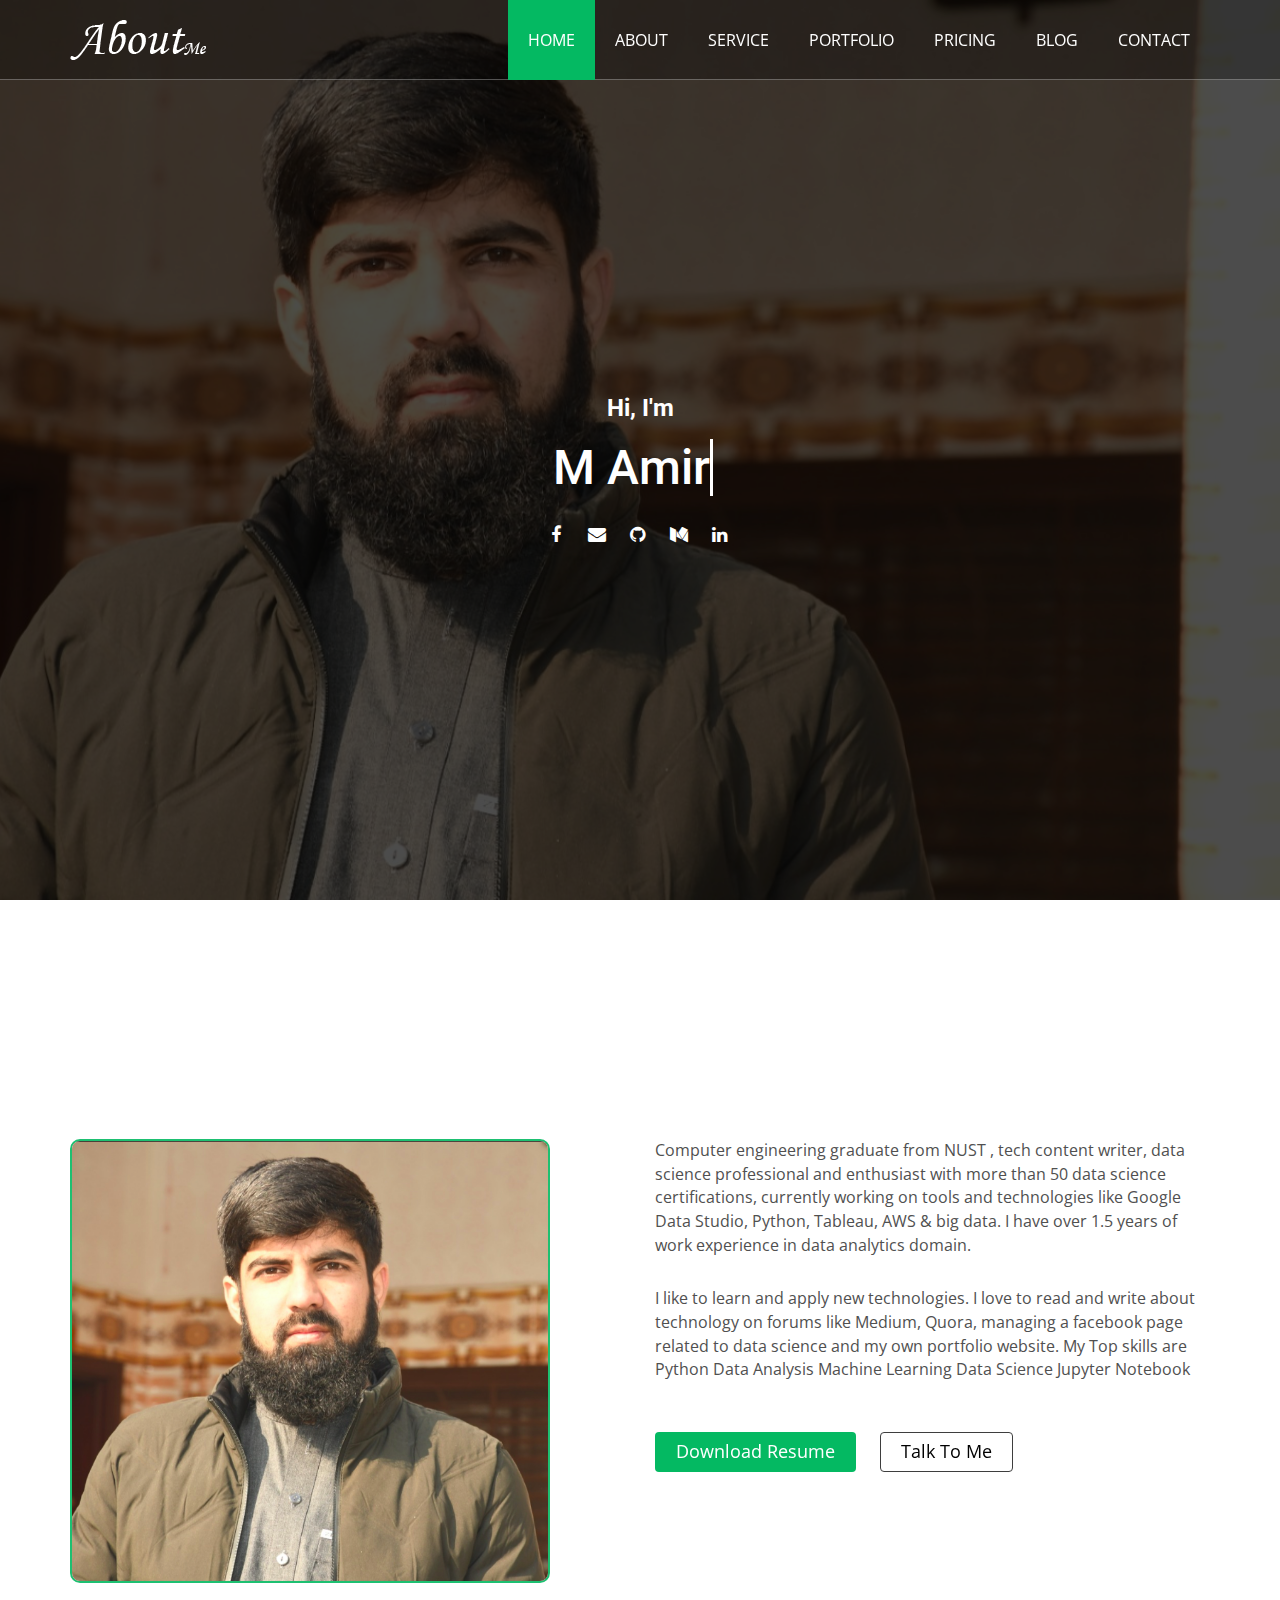
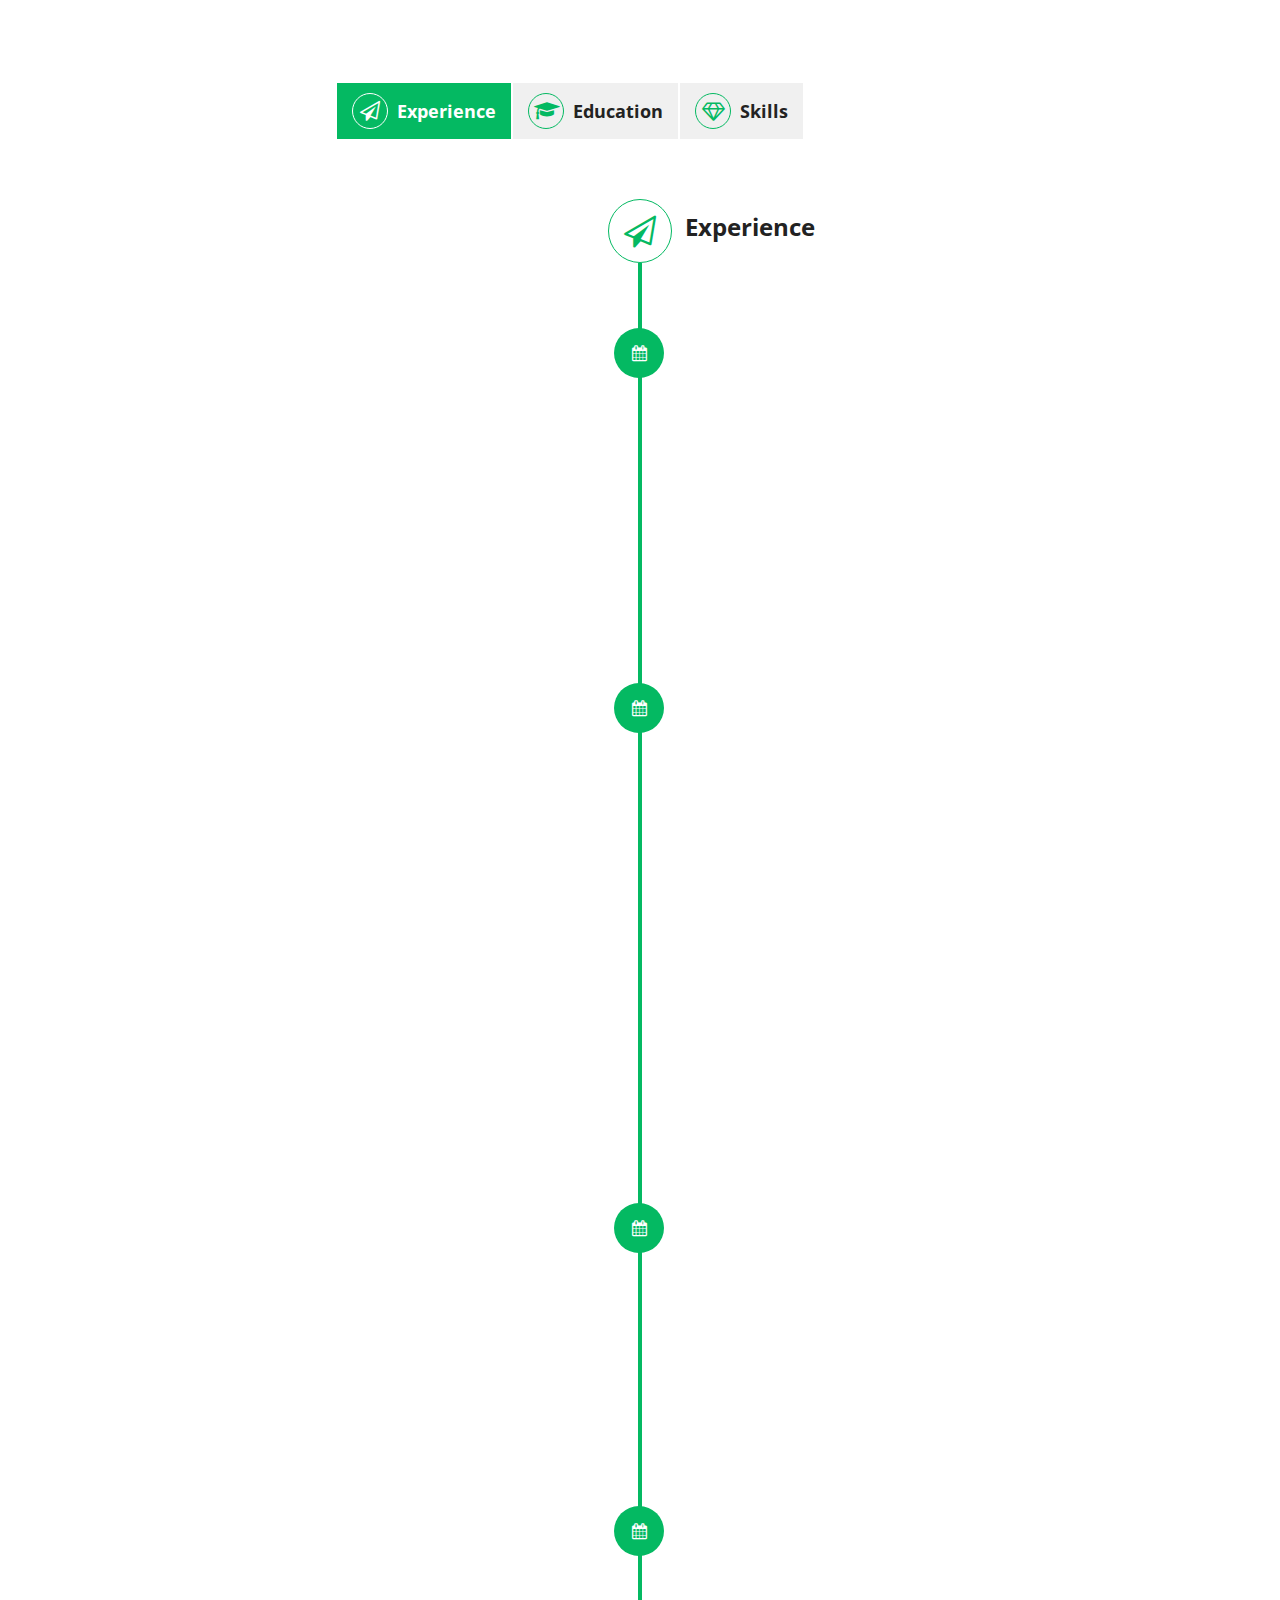
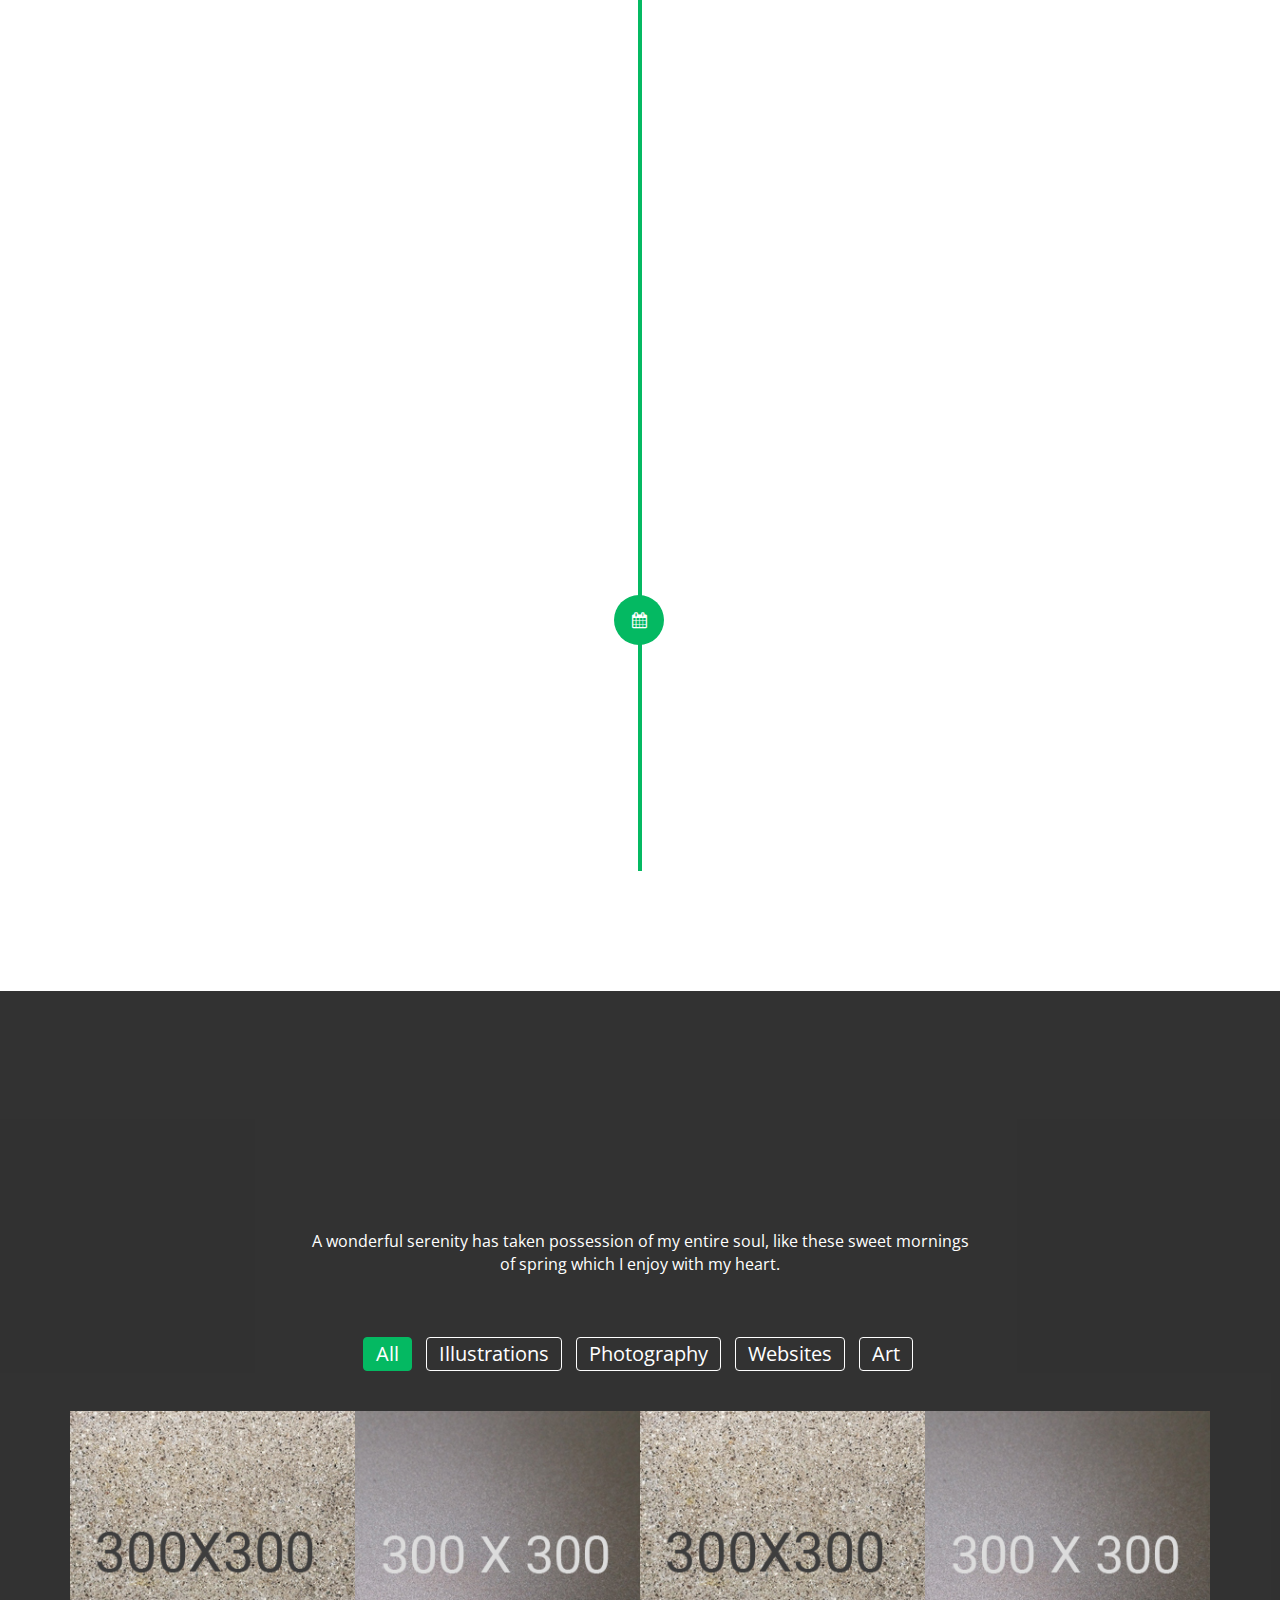
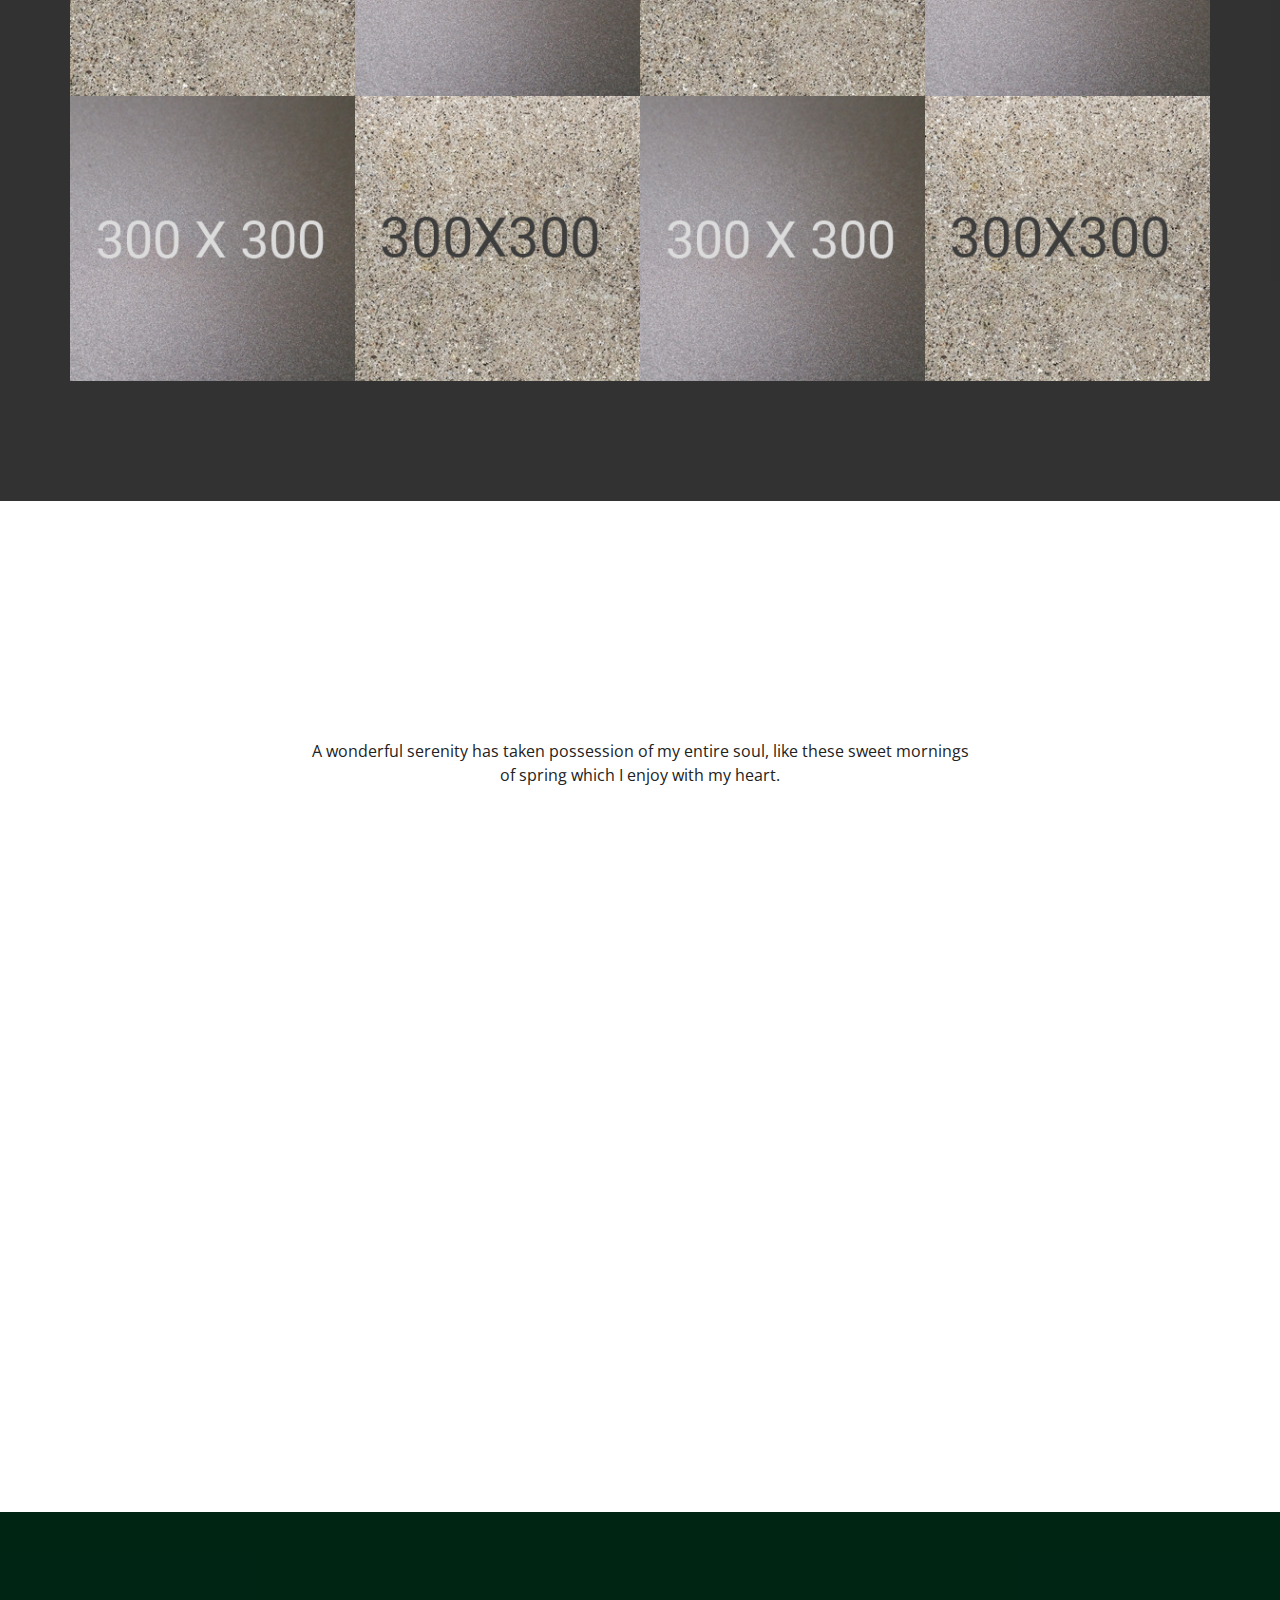
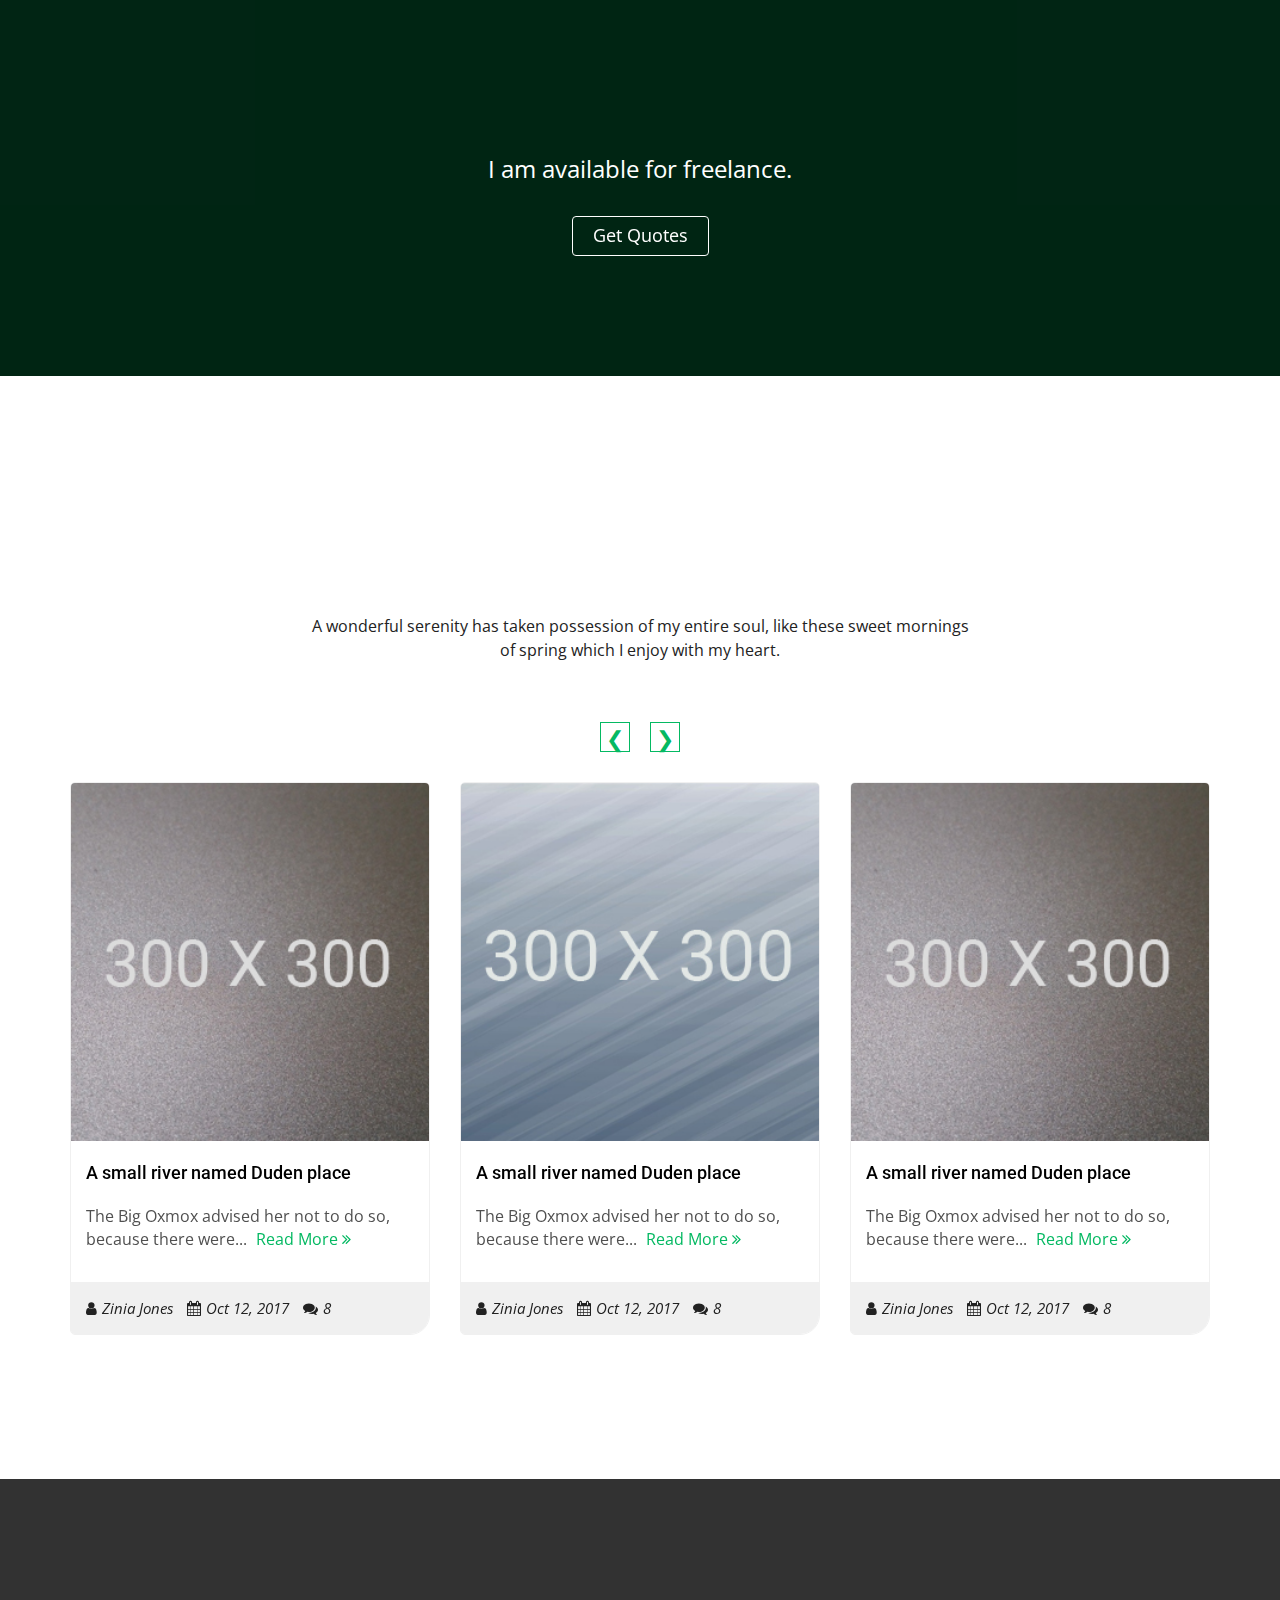
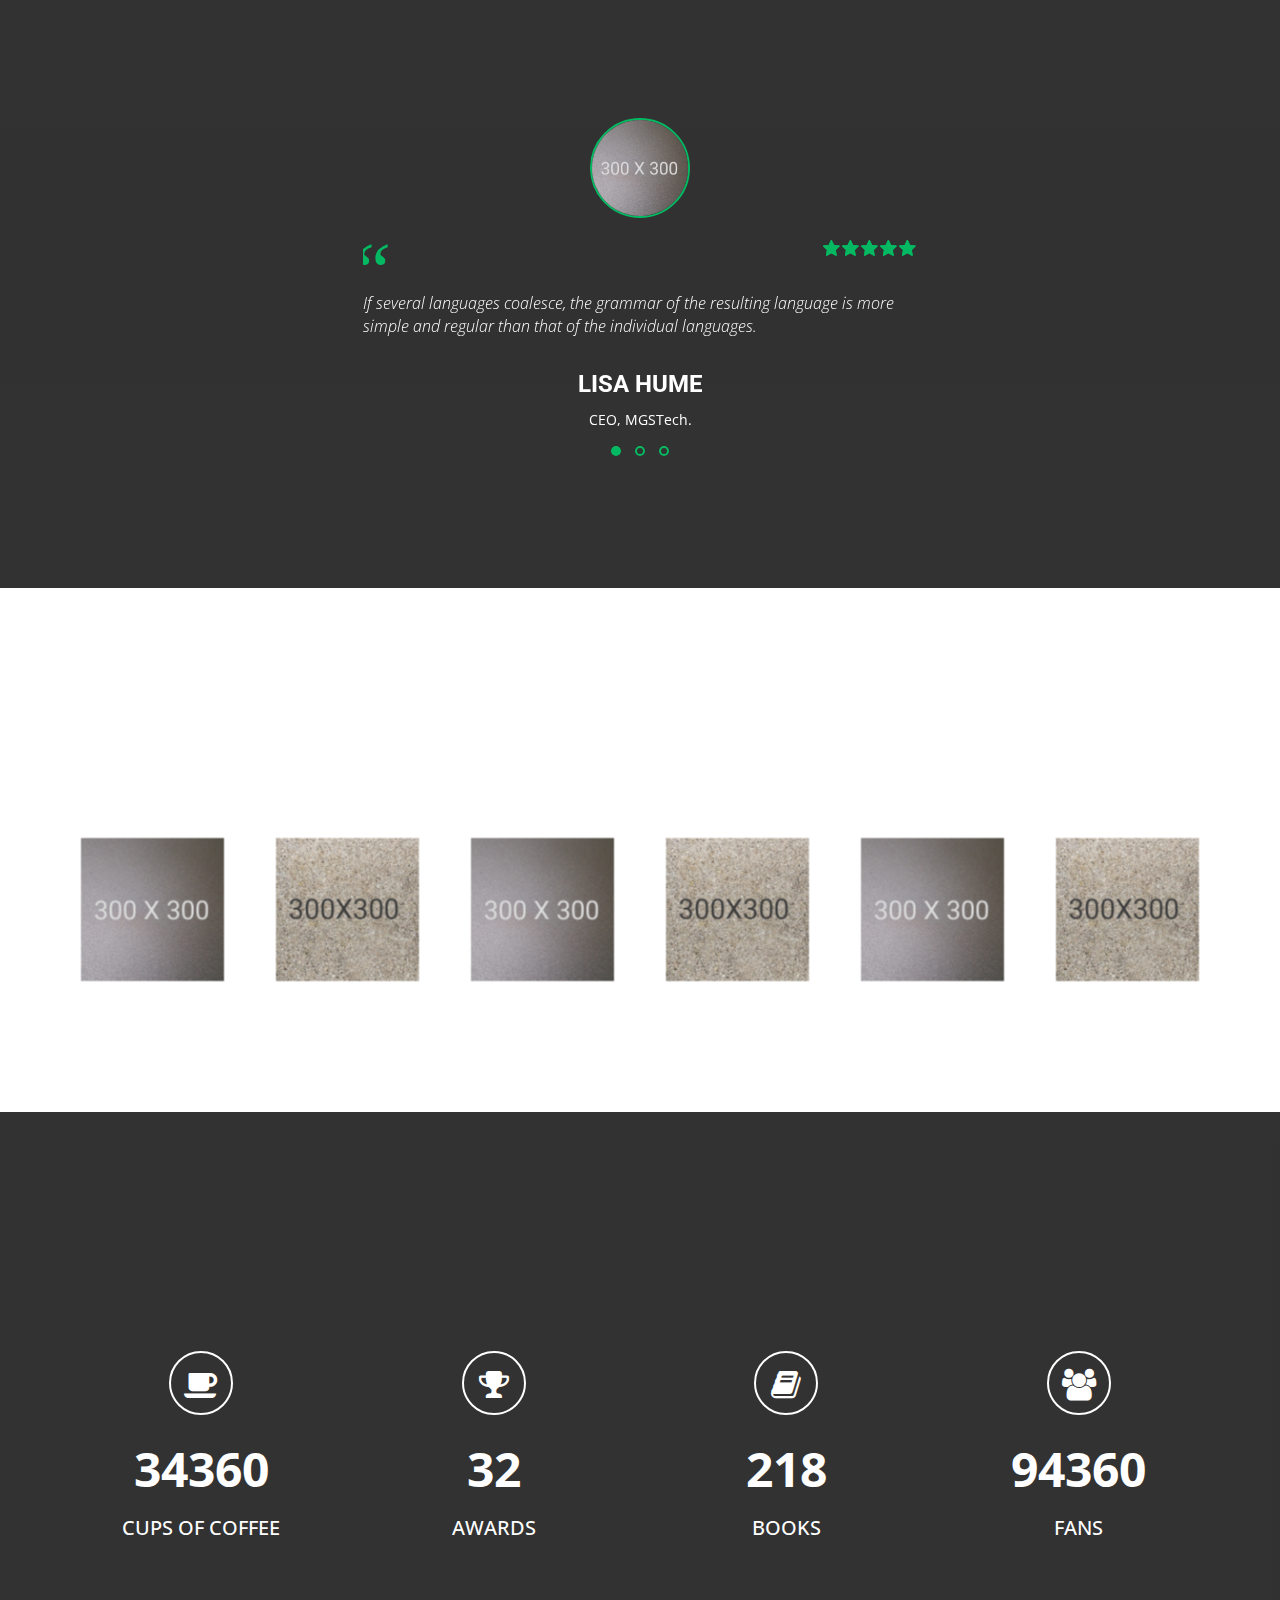
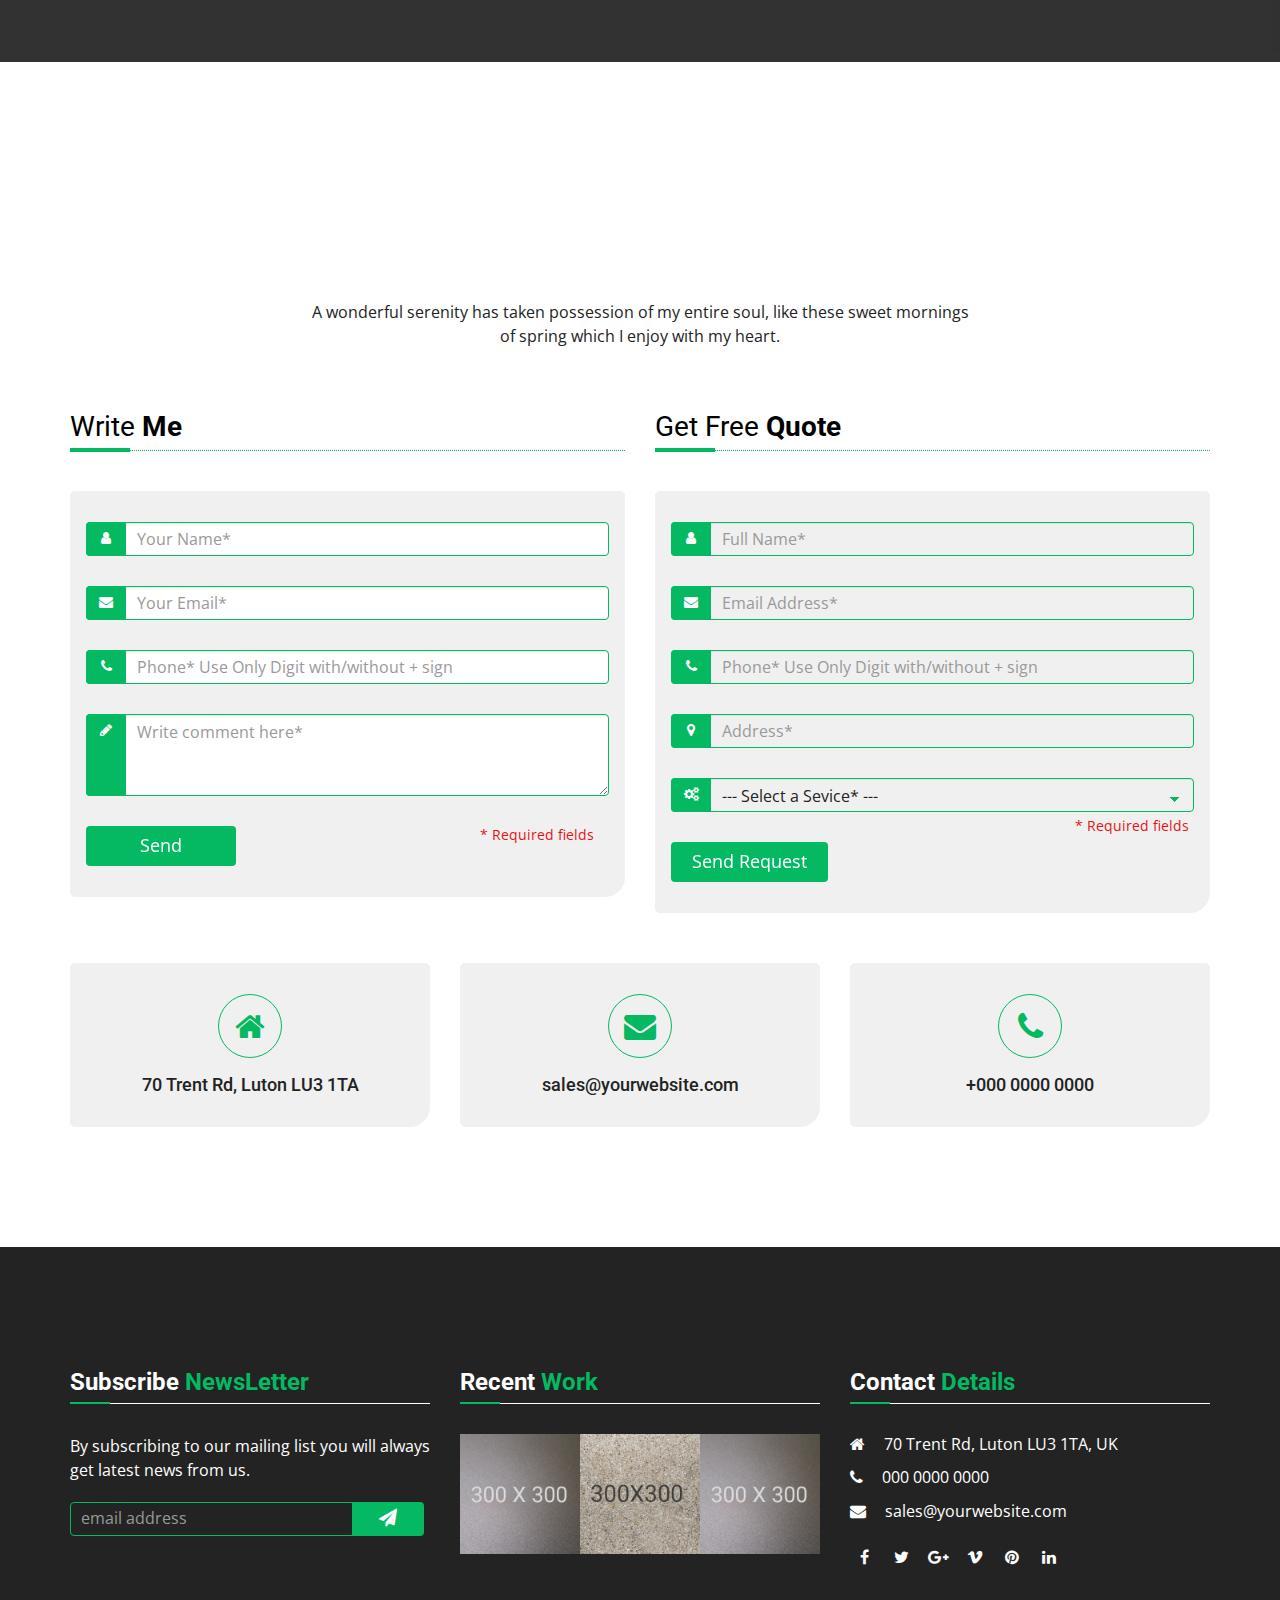
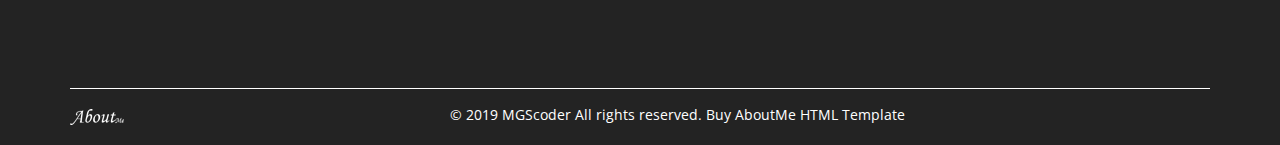
==== commit aea85142: "Update index.html" ====
--- a/index.html
+++ b/index.html
@@ -99,7 +99,6 @@
     <!-- start slider and home section -->
     <section id="home" class="home">
       <div class="home-top-banner banner-1">
-        <div id="particles-js"></div>
         <div class="display-table">
           <div class="display-table-cell">
             <div class="container">
@@ -273,17 +272,7 @@
                     <i class="fa fa-graduation-cap"></i>
                     <span class="tab-title text-bold">Education</span>
                   </button>
-                </li>
-                <li>
-                  <button
-                    data-toggle="tab"
-                    data-target="#tab3"
-                    aria-expanded="false"
-                  >
-                    <i class="fa fa-trophy"></i>
-                    <span class="tab-title text-bold">Award</span>
-                  </button>
-                </li>
+                </li>      
                 <li>
                   <button
                     data-toggle="tab"
@@ -307,7 +296,37 @@
                     <div class="timeline-badge">
                       <i class="fa fa-calendar"></i>
                       <p class="date-inverted wow slideInLeft">
-                        Feb 2020 - Current
+                        Aug 2021 - Present
+                      </p>
+                    </div>
+                    <!-- end timeline-badge -->
+                    <div class="timeline-panel wow slideInRight">
+                      <div class="experience-content">
+                        <h4>Keep Truckin, Islamabad</h4>
+                        <h5>Data Analyst II</h5>
+                        Pform
+                        <ul>
+                          <li>
+                            Complete quantitative analysis with python (Pandas)
+                            / R
+                          </li>
+                          <li>Build engineering and product metrics</li>
+                          <li>
+                            Complete deep dive analysis on product usage on
+                            hardware and software products.
+                          </li>
+                          <li>Build data pipelines using Python and SQL</li>
+                          <li>Build and maintain dashboards</li>
+                        </ul>
+                      </div>
+                    </div>
+                    <!--end timeline-panel -->
+                  </li>
+                  <li class="timeline-right">
+                    <div class="timeline-badge">
+                      <i class="fa fa-calendar"></i>
+                      <p class="date-inverted wow slideInLeft">
+                        Feb 2020 - Aug 2021
                       </p>
                     </div>
                     <!-- end timeline-badge -->
@@ -317,7 +336,7 @@
                         <h5>Data Analyst</h5>
                         <ul>
                           <li>
-                            Working on a generic ETA prediction model for
+                            Worked on a generic ETA prediction model for
                             different delivery modes and a data collection web
                             app
                           </li>
@@ -337,7 +356,7 @@
                             Python, Jupyter Notebook, DataGrip
                           </li>
                           <li>
-                            Learning Big Data using AWS and aiming to become Big
+                            Learned Big Data using AWS and aiming to become Big
                             Data Speciality Certified through AWS (InshaAllah)
                           </li>
                         </ul>
@@ -418,30 +437,6 @@
                     <!-- end timeline-panel -->
                   </li>
                   <!-- end timeline-right -->
-                  <li class="timeline-left">
-                    <div class="timeline-badge">
-                      <i class="fa fa-calendar"></i>
-                      <p class="date wow slideInRight">May 2018 - May 2019</p>
-                    </div>
-                    <!-- end timeline-badge -->
-                    <div class="timeline-panel wow slideInLeft">
-                      <div class="experience-content">
-                        <h4>Dice Analytics, Islamabad</h4>
-                        <h5>Brand Ambassador (NUST)</h5>
-                        <p>
-                          I was responsible to bridge Dice Analytics and
-                          students of my university to learn cutting edge
-                          technologies like data science, big data, DWH & BI
-                        </p>
-                        <p>
-                          I was also responsible to spread awareness about
-                          importance of data analytics among students in my
-                          campus
-                        </p>
-                      </div>
-                    </div>
-                    <!-- end timeline-panel -->
-                  </li>
                   <li class="timeline-right">
                     <div class="timeline-badge">
                       <i class="fa fa-calendar"></i>
@@ -542,7 +537,8 @@
                 </ul>
                 <!-- end timeline -->
               </div>
-              <div id="tab3" class="tab-pane fade">
+              
+              <!-- <div id="tab3" class="tab-pane fade">
                 <div class="icon-holder education">
                   <i class="fa fa-trophy"></i>
                   <span class="tab-content-title text-bold">Award</span>
@@ -553,7 +549,6 @@
                       <i class="fa fa-calendar"></i>
                       <p class="date-inverted">May 2017</p>
                     </div>
-                    <!-- end timeline-badge -->
                     <div class="timeline-panel">
                       <div class="experience-content">
                         <h4>People Awards</h4>
@@ -564,15 +559,12 @@
                         </p>
                       </div>
                     </div>
-                    <!--end timeline-panel -->
                   </li>
-                  <!-- end timeline-right -->
                   <li class="timeline-left">
                     <div class="timeline-badge">
                       <i class="fa fa-calendar"></i>
                       <p class="date">April 2016</p>
                     </div>
-                    <!-- end timeline-badge -->
                     <div class="timeline-panel">
                       <div class="experience-content">
                         <h4>People Awards</h4>
@@ -583,15 +575,12 @@
                         </p>
                       </div>
                     </div>
-                    <!-- end timeline-panel -->
                   </li>
-                  <!-- end timeline-left -->
                   <li class="timeline-right">
                     <div class="timeline-badge">
                       <i class="fa fa-calendar"></i>
                       <p class="date-inverted">August 2015</p>
                     </div>
-                    <!-- end timeline-badge -->
                     <div class="timeline-panel">
                       <div class="experience-content">
                         <h4>People Awards</h4>
@@ -602,12 +591,9 @@
                         </p>
                       </div>
                     </div>
-                    <!-- end timeline-panel -->
                   </li>
-                  <!-- end timeline-right -->
                 </ul>
-                <!-- end timeline -->
-              </div>
+              </div> -->
               <div id="tab4" class="tab-pane fade">
                 <div class="row">
                   <div class="progressbar-wrap">
@@ -688,25 +674,20 @@
     <!-- end About section -->
 
     <!-- start service -->
-    <section id="service" class="service service-3-column parallax">
+    <!-- <section id="service" class="service service-3-column parallax">
       <div class="container">
         <div class="row">
           <div class="col-sm-12">
-            <!-- start section title-wrap -->
             <div class="title-wrap wow zoomIn">
               <div class="section-title-box">
                 <h2 class="section-title">My <strong>Services</strong></h2>
               </div>
-              <!-- end section-title-box -->
-            </div>
-            <!-- end section title-wrap -->
+            </div>
             <div class="intro-text text-center">
               A wonderful serenity has taken possession of my entire soul, like
               these sweet mornings of spring which I enjoy with my heart.
             </div>
-            <!-- end intro-text -->
-          </div>
-          <!-- end col -->
+          </div>
           <div class="col-md-4 col-xs-6">
             <div class="service-wrap">
               <div class="service-box">
@@ -729,13 +710,9 @@
                     >
                   </div>
                 </div>
-                <!-- end service-box-wrap -->
-              </div>
-              <!-- end service-box -->
-            </div>
-            <!-- end service-wrap -->
-          </div>
-          <!-- end col -->
+              </div>
+            </div>
+          </div>
           <div class="col-md-4 col-xs-6">
             <div class="service-wrap">
               <div class="service-box">
@@ -758,13 +735,9 @@
                     >
                   </div>
                 </div>
-                <!-- end service-box-wrap -->
-              </div>
-              <!-- end service-box -->
-            </div>
-            <!-- end service-wrap -->
-          </div>
-          <!-- end col -->
+              </div>
+            </div>
+          </div>
           <div class="col-md-4 col-xs-6">
             <div class="service-wrap">
               <div class="service-box">
@@ -787,13 +760,9 @@
                     >
                   </div>
                 </div>
-                <!-- end service-box-wrap -->
-              </div>
-              <!-- end service-box -->
-            </div>
-            <!-- end service-wrap -->
-          </div>
-          <!-- end col -->
+              </div>
+            </div>
+          </div>
           <div class="col-md-4 col-xs-6">
             <div class="service-wrap">
               <div class="service-box">
@@ -816,13 +785,9 @@
                     >
                   </div>
                 </div>
-                <!-- end service-box-wrap -->
-              </div>
-              <!-- end service-box -->
-            </div>
-            <!-- end service-wrap -->
-          </div>
-          <!-- end col -->
+              </div>
+            </div>
+          </div>
           <div class="col-md-4 col-xs-6">
             <div class="service-wrap">
               <div class="service-box">
@@ -845,13 +810,9 @@
                     >
                   </div>
                 </div>
-                <!-- end service-box-wrap -->
-              </div>
-              <!-- end service-box -->
-            </div>
-            <!-- end service-wrap -->
-          </div>
-          <!-- end col -->
+              </div>
+            </div>
+          </div>
           <div class="col-md-4 col-xs-6">
             <div class="service-wrap">
               <div class="service-box">
@@ -874,46 +835,34 @@
                     >
                   </div>
                 </div>
-                <!-- end service-box-wrap -->
-              </div>
-              <!-- end service-box -->
-            </div>
-            <!-- end service-wrap -->
-          </div>
-          <!-- end col -->
+              </div>
+            </div>
+          </div>
         </div>
-        <!-- end row -->
       </div>
-      <!--End Container -->
-    </section>
+    </section> -->
     <!-- end service -->
 
     <!-- start team -->
-    <section id="team" class="our-team">
+    <!-- <section id="team" class="our-team">
       <div class="container">
         <div class="row">
           <div class="col-sm-12">
-            <!-- start section title-wrap -->
             <div class="title-wrap wow zoomIn">
               <div class="section-title-box">
                 <h2 class="section-title">My <strong>Team</strong></h2>
               </div>
-              <!-- end section-title-box -->
-            </div>
-            <!-- end section title-wrap -->
+            </div>
             <div class="intro-text text-center">
               A wonderful serenity has taken possession of my entire soul, like
               these sweet mornings of spring which I enjoy with my heart.
             </div>
-            <!-- end intro-text -->
-          </div>
-          <!--End col-sm-12 -->
+          </div>
           <div class="col-md-3 col-xs-6">
             <div class="team-wrap">
               <div class="team-thumb">
                 <img src="images/team/team-1.jpg" alt="Thomas Ross" />
               </div>
-              <!-- end team-thumb -->
               <div class="team-social-box">
                 <a
                   href="#"
@@ -944,7 +893,6 @@
                   <i class="fa fa-linkedin"></i>
                 </a>
               </div>
-              <!-- end team-social -->
               <div class="team-details">
                 <div class="details-plain">
                   <p>
@@ -952,27 +900,20 @@
                     of tranquil existence, that I neglect my talents.
                   </p>
                 </div>
-                <!-- end details-plain -->
                 <div class="details-overly">
                   <div class="team-title">
                     <h4>Thomas Ross</h4>
                     <h5>Funder &amp; Director</h5>
                   </div>
-                  <!-- end team-title -->
-                </div>
-                <!-- end details-overly -->
-              </div>
-              <!-- end team-details -->
-            </div>
-            <!-- end team-wrap -->
-          </div>
-          <!-- end col -->
+                </div>
+              </div>
+            </div>
+          </div>
           <div class="col-md-3 col-xs-6">
             <div class="team-wrap">
               <div class="team-thumb">
                 <img src="images/team/team-2.jpg" alt="Resa Rhythm" />
               </div>
-              <!-- end team-thumb -->
               <div class="team-social-box">
                 <a
                   href="#"
@@ -1003,7 +944,6 @@
                   <i class="fa fa-linkedin"></i>
                 </a>
               </div>
-              <!-- end team-social -->
               <div class="team-details">
                 <div class="details-plain">
                   <p>
@@ -1011,27 +951,20 @@
                     of tranquil existence, that I neglect my talents.
                   </p>
                 </div>
-                <!-- end details-plain -->
                 <div class="details-overly">
                   <div class="team-title">
                     <h4>Resa Rhythm</h4>
                     <h5>Co-Founder</h5>
                   </div>
-                  <!-- end team-title -->
-                </div>
-                <!-- end details-overly -->
-              </div>
-              <!-- end team-details -->
-            </div>
-            <!-- end team-wrap -->
-          </div>
-          <!-- end col -->
+                </div>
+              </div>
+            </div>
+          </div>
           <div class="col-md-3 col-xs-6">
             <div class="team-wrap">
               <div class="team-thumb">
                 <img src="images/team/team-3.jpg" alt="Emma Jane" />
               </div>
-              <!-- end team-thumb -->
               <div class="team-social-box">
                 <a
                   href="#"
@@ -1062,7 +995,6 @@
                   <i class="fa fa-linkedin"></i>
                 </a>
               </div>
-              <!-- end team-social -->
               <div class="team-details">
                 <div class="details-plain">
                   <p>
@@ -1070,27 +1002,20 @@
                     of tranquil existence, that I neglect my talents.
                   </p>
                 </div>
-                <!-- end details-plain -->
                 <div class="details-overly">
                   <div class="team-title">
                     <h4>Emma Jane</h4>
                     <h5>Ast. Director</h5>
                   </div>
-                  <!-- end team-title -->
-                </div>
-                <!-- end details-overly -->
-              </div>
-              <!-- end team-details -->
-            </div>
-            <!-- end team-wrap -->
-          </div>
-          <!-- end col -->
+                </div>
+              </div>
+            </div>
+          </div>
           <div class="col-md-3 col-xs-6">
             <div class="team-wrap">
               <div class="team-thumb">
                 <img src="images/team/team-4.jpg" alt="John Marta" />
               </div>
-              <!-- end team-thumb -->
               <div class="team-social-box">
                 <a
                   href="#"
@@ -1121,7 +1046,6 @@
                   <i class="fa fa-linkedin"></i>
                 </a>
               </div>
-              <!-- end team-social -->
               <div class="team-details">
                 <div class="details-plain">
                   <p>
@@ -1129,28 +1053,18 @@
                     of tranquil existence, that I neglect my talents.
                   </p>
                 </div>
-                <!-- end details-plain -->
                 <div class="details-overly">
                   <div class="team-title">
                     <h4>John Marta</h4>
                     <h5>Ast. Director</h5>
                   </div>
-                  <!-- end team-title -->
-                </div>
-                <!-- end details-overly -->
-              </div>
-              <!-- end team-details -->
-            </div>
-            <!-- end team-wrap -->
-          </div>
-          <!-- end col -->
+                </div>
+              </div>
+            </div>
+          </div>
         </div>
-        <!-- end row -->
       </div>
-      <!--End Container -->
-    </section>
-    <!-- End Team -->
-    <!-- end team -->
+    </section> -->
 
     <!-- start portfolio -->
     <section id="portfolio" class="filter-section portfolio-style2 parallax">
@@ -2531,7 +2445,7 @@
                     type="submit"
                     id="quoteSubmit"
                     class="btn btn-shutter-out-horizontal disabled"
-                    style="pointer-events: all; cursor: pointer;"
+                    style="pointer-events: all; cursor: pointer"
                   >
                     Send Request
                   </button>
